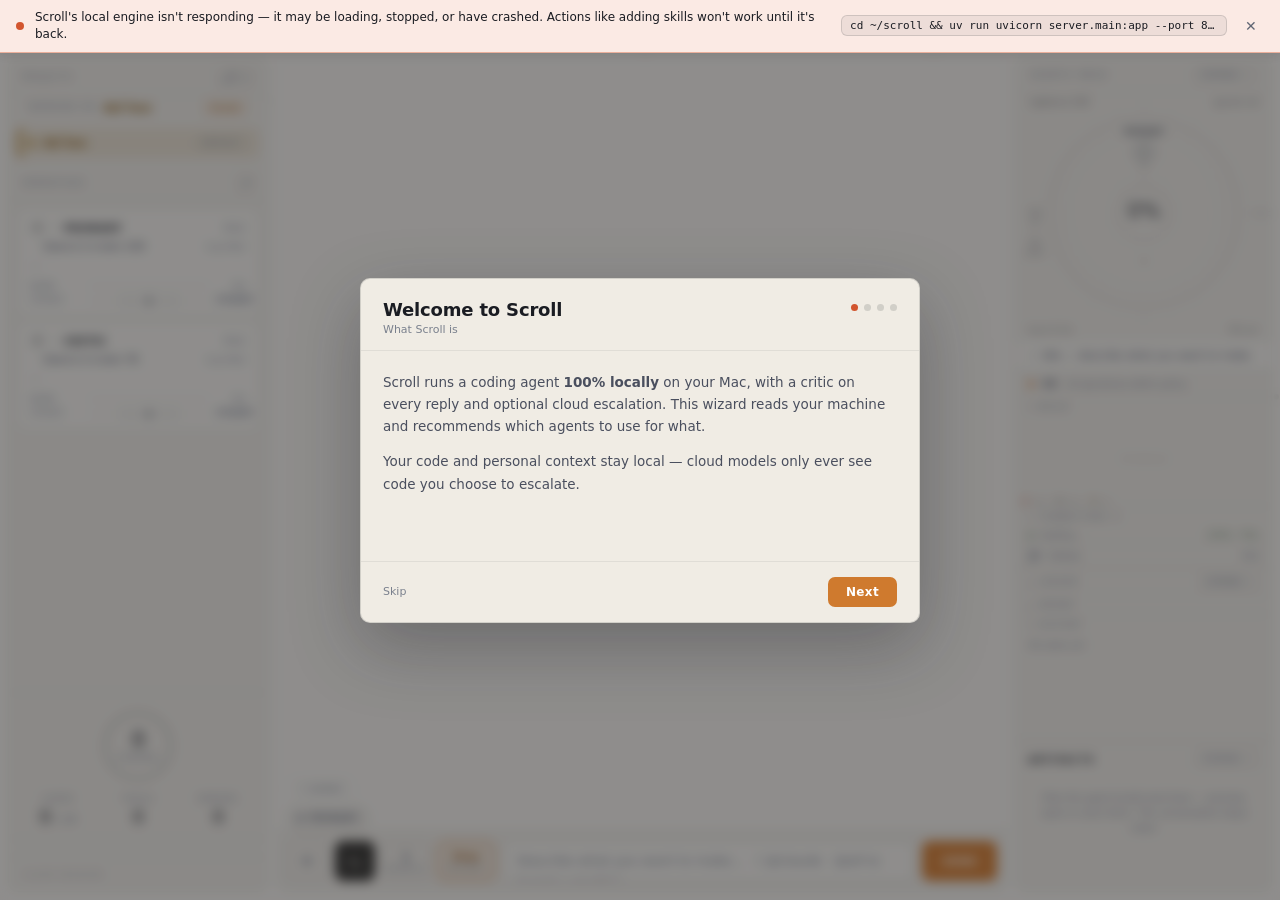
==== static/index.html @ 66a6f3be "Mesh: meaningful placement — skills further out + light when used; idle operatives parked outside, l" ====
<!DOCTYPE html>
<html lang="en">
<head>
<meta charset="UTF-8"/>
<meta name="viewport" content="width=device-width, initial-scale=1.0"/>
<title>Scroll</title>
<link rel="icon" type="image/svg+xml" href="logo.svg"/>
<link rel="preconnect" href="https://fonts.googleapis.com">
<link rel="preconnect" href="https://fonts.gstatic.com" crossorigin>
<link href="https://fonts.googleapis.com/css2?family=Inter:wght@300;400;500;600;700&family=DM+Mono:wght@400;500&display=swap" rel="stylesheet">
<style>
*,*::before,*::after{box-sizing:border-box;margin:0;padding:0}
/* Keyboard focus is always visible (overrides base outline:none — accessibility) */
:focus-visible{outline:2px solid var(--accent)!important;outline-offset:2px!important;border-radius:4px}
/* WCAG 2.5.8 — compact action controls get a >=24px tap target */
.icon-btn,.cr-act,.cc-collapse{min-height:26px}
.skill-mini,.ad-x{min-width:26px;min-height:26px;display:inline-flex;align-items:center;justify-content:center}
[hidden]{display:none!important}  /* an ID rule like #models-pop{display:flex} would otherwise beat the UA [hidden], so it never hid */
:root{
  --bg:#f0ece4;--bg2:#e9e4db;--bg3:#e2dcd2;
  --text:#1a1c22;--text-mid:#4a4f5e;--text-soft:#5f6573;--text-dim:#727885;--text-ghost:#7a808d;
  /* dim/ghost darkened for WCAG: text-dim 2.72→3.76:1, text-ghost 1.65→3.36:1 (both clear the 3:1 UI threshold; were failing) */
  /* split-complementary: red-orange = extremes/alerts only · blue-teal = calm/active/good */
  --red:#d2552e;        /* extremes: errors, over-budget, stop, critic flags, intent accent */
  --teal:#2f9c8b;       /* KEY MOMENTS ONLY — goal completion. Not for everyday accents. */
  --accent:#cf7a2e;--accent-soft:rgba(207,122,46,.12);--accent-line:rgba(207,122,46,.42);  /* warm accent — the everyday thin-element colour (with --red for extremes) */
  --accent-ink:#9c540f;--red-ink:#ad3a1a;--green-ink:#2f6b3a;  /* text-grade variants — AA (>=4.5:1) on parchment for labels/badges/hover text */
  --amber:#b0791a;      /* burn / caution */
  --ext:var(--red);     /* alias — "extremes" accent */
  --border:rgba(26,28,34,.07);--border-mid:rgba(26,28,34,.14);
  --font:-apple-system,'SF Pro Text',system-ui,sans-serif;
  /* ZERO monospace — code & data use the humanist sans, with tabular numerals where alignment matters */
  --mono:-apple-system,'SF Pro Text',system-ui,sans-serif;
  --hh:50px;--lw:260px;--rw:256px;--r:8px;--r2:10px;
}

@keyframes dotPulse{0%,100%{box-shadow:0 0 0 0 rgba(207,122,46,.4)}70%{box-shadow:0 0 0 5px rgba(207,122,46,0)}}
@keyframes blink{0%,100%{opacity:1}50%{opacity:0}}
@keyframes shimmer{0%{transform:translateX(-120%)}100%{transform:translateX(500%)}}

body{font-family:var(--font);background:var(--bg);color:var(--text);font-size:13px;height:100vh;overflow:hidden;display:flex;flex-direction:column;position:relative}

#bg-canvas{position:fixed;inset:0;width:100%;height:100%;z-index:0;pointer-events:none}

/* tooltip */
[data-tip]{position:relative}
[data-tip]::after{content:attr(data-tip);position:absolute;left:50%;bottom:calc(100% + 9px);transform:translateX(-50%) translateY(4px);background:var(--bg);border:1px solid var(--border-mid);color:var(--text-mid);font-family:var(--font);font-size:10px;font-weight:400;letter-spacing:.02em;padding:6px 10px;border-radius:8px;white-space:nowrap;pointer-events:none;opacity:0;transition:opacity .14s,transform .14s;z-index:300;box-shadow:0 4px 16px rgba(26,28,34,.12)}
[data-tip]:hover::after{opacity:1;transform:translateX(-50%) translateY(0)}
.tip-down[data-tip]::after{bottom:auto;top:calc(100% + 9px);transform:translateX(-50%) translateY(-4px)}
.tip-down[data-tip]:hover::after{transform:translateX(-50%) translateY(0)}

/* header */
#net-banner{position:fixed;top:0;left:0;right:0;z-index:500;display:flex;align-items:center;gap:11px;padding:9px 16px;background:#fbeae4;border-bottom:1px solid rgba(210,85,46,.4);box-shadow:0 2px 10px rgba(26,28,34,.08)}
#net-banner[hidden]{display:none!important}
.nb-dot{width:8px;height:8px;border-radius:50%;background:var(--red);flex-shrink:0}
.nb-txt{font-size:12px;color:var(--text);line-height:1.4}
.nb-cmd{font-family:ui-monospace,'SF Mono',Menlo,monospace;font-size:11px;color:var(--text);background:rgba(26,28,34,.06);border:1px solid var(--border-mid);border-radius:6px;padding:3px 8px;white-space:nowrap;overflow:hidden;text-overflow:ellipsis;max-width:42vw}
.nb-x{margin-left:auto;background:none;border:none;color:var(--text-soft);font-size:14px;cursor:pointer;flex-shrink:0;min-width:26px;min-height:26px}
.nb-x:hover{color:var(--red)}
#hdr{height:var(--hh);flex-shrink:0;position:relative;z-index:10;background:var(--bg2);border-bottom:1px solid var(--border);display:flex;align-items:center;padding:0 18px;gap:14px;overflow:hidden}
#logo{display:inline-flex;align-items:center;gap:9px;font-size:13px;font-weight:600;letter-spacing:.22em;text-transform:uppercase;user-select:none;color:var(--text);cursor:default;flex-shrink:0}
#logo .r{color:var(--red)}
#logo .mlx{color:var(--red);margin-left:.22em}
#logo .logo-mark{width:19px;height:19px;flex-shrink:0;color:var(--text)}
#empty .logo-mark{width:46px;height:46px;color:var(--text-soft);margin-bottom:14px}
#model-lbl{font-size:10px;color:var(--text-dim);letter-spacing:.03em;font-weight:400;white-space:nowrap;overflow:hidden;text-overflow:ellipsis;min-width:0;flex-shrink:1;max-width:200px}
#cwd-lbl{font-size:10px;color:var(--text-ghost);cursor:pointer;white-space:nowrap;overflow:hidden;text-overflow:ellipsis;max-width:160px;font-family:var(--mono);transition:color .2s}
#cwd-lbl:hover{color:var(--red)}
#status-pill{display:flex;align-items:center;gap:7px;padding:4px 12px;background:transparent;border:1px solid var(--border);border-radius:20px;transition:all .3s;flex-shrink:0}
#spill-dot{width:6px;height:6px;border-radius:50%;background:var(--border-mid);transition:background .3s}
#spill-dot.on{background:var(--accent);animation:dotPulse 2s infinite}
#spill-dot.err{background:#8a2818}
#spill-lbl{font-size:9px;letter-spacing:.1em;color:var(--text-dim);text-transform:uppercase;font-weight:500}
#hdr-right{display:flex;align-items:center;gap:8px;flex-shrink:0}
#sysbar{margin-left:auto;display:flex;align-items:center;gap:40px;flex-shrink:0}
.sg{display:flex;flex-direction:column;gap:3px;width:58px;flex-shrink:0}
.sg-spark{width:58px;height:15px;display:block}
.sg-lab{display:flex;align-items:baseline;justify-content:space-between;gap:4px;line-height:1}
.sg-k{font-size:8px;letter-spacing:.12em;text-transform:uppercase;color:var(--text-ghost)}
.sg-v{font-size:11px;color:var(--text);font-variant-numeric:tabular-nums;font-weight:500}
.sg-v.warn{color:var(--amber)}.sg-v.alert{color:var(--red)}.sg-v.na{color:var(--text-ghost);font-weight:400}
.sg{border-radius:6px;padding:3px 5px;margin:-3px -2px;transition:background .15s}
.sg:hover{background:var(--bg3)}
.sysdetail{position:fixed;z-index:520;background:var(--bg2);border:1px solid var(--border-mid);border-radius:var(--r2);box-shadow:0 14px 44px rgba(26,28,34,.28);padding:11px 13px;width:286px;animation:kdIn .16s ease}
.sd-h{font-size:9px;letter-spacing:.14em;text-transform:uppercase;color:var(--text-ghost);margin-bottom:7px}
.sd-row{display:flex;flex-direction:column;gap:3px;padding:7px 0;border-top:1px solid var(--border)}
.sd-row:first-of-type{border-top:none}
.sd-lab{display:flex;align-items:baseline;gap:8px}
.sd-k{font-size:11px;font-weight:600;color:var(--text)}
.sd-v{font-size:12px;color:var(--accent-ink);font-variant-numeric:tabular-nums}
.sd-pk{margin-left:auto;font-size:9px;color:var(--text-ghost);font-variant-numeric:tabular-nums}
.sd-spark{width:100%;height:34px;display:block}
@media(max-width:1200px){#sysbar{display:none}}
.hb{background:transparent;border:1px solid var(--border-mid);color:var(--text-dim);font-family:var(--font);font-size:10px;font-weight:500;padding:5px 13px;cursor:pointer;letter-spacing:.06em;text-transform:uppercase;border-radius:6px;transition:all .18s;white-space:nowrap;flex-shrink:0}
.hb:hover{color:var(--text);border-color:rgba(26,28,34,.28);background:rgba(26,28,34,.04)}
.hb.on{background:rgba(200,75,49,.07);color:var(--red);border-color:rgba(200,75,49,.28)}
.hb:focus{outline:none}
select.hb{padding:5px 9px}
#stop-btn{display:none;background:rgba(200,75,49,.06);border:1px solid rgba(200,75,49,.2);color:var(--red);font-family:var(--font);font-size:10px;font-weight:500;letter-spacing:.06em;padding:5px 13px;cursor:pointer;border-radius:6px;text-transform:uppercase;transition:all .18s}
#stop-btn:hover{background:rgba(200,75,49,.12)}

/* main */
#main{flex:1;display:flex;overflow:hidden;padding:8px;gap:8px;position:relative;z-index:1}
#lpanel{width:var(--lw);flex-shrink:0;display:flex;flex-direction:column;overflow:hidden;background:var(--bg2);border:1px solid var(--border);border-radius:var(--r2)}
#cpanel{flex:1;display:flex;flex-direction:column;overflow:hidden;background:var(--bg);border:1px solid var(--border);border-radius:var(--r2)}
#rpanel{width:var(--rw);flex-shrink:0;display:flex;flex-direction:column;overflow:hidden;background:var(--bg2);border:1px solid var(--border);border-radius:var(--r2)}
.plabel{font-size:8px;letter-spacing:.18em;color:var(--text-ghost);text-transform:uppercase;font-weight:500;padding:9px 13px 8px;border-bottom:1px solid var(--border);flex-shrink:0}
#agent-cards{overflow-y:auto;padding:8px;display:flex;flex-direction:column;gap:6px;flex:1;min-height:0}
.ac{background:var(--bg);border:1px solid var(--border);padding:10px 12px;border-radius:var(--r);position:relative;transition:border-color .3s,transform .2s;cursor:default}
.ac:hover{transform:translateX(2px)}
.ac.hot,.ac.overheat{border-color:rgba(200,75,49,.2)}
.ac.drift{border-color:rgba(26,28,34,.18)}.ac.active-glow{border-color:var(--accent-line)}
.ac-head{display:flex;align-items:center;gap:7px;margin-bottom:6px}
.ac-logo{width:15px;height:15px;flex-shrink:0;color:var(--text-soft);filter:grayscale(1);opacity:.72}
.card.active .ac-logo,.ac.working .ac-logo{color:var(--text);opacity:.95}
.ac-dot{width:5px;height:5px;border-radius:50%;background:var(--border-mid);flex-shrink:0;transition:all .3s}
.ac-dot.on{background:var(--accent);animation:dotPulse 2s infinite}
.ac-dot.err{background:#8a2818}
.ac-name{flex:1;min-width:0;font-size:10.5px;font-weight:600;color:var(--text);letter-spacing:.07em;text-transform:uppercase;overflow:hidden;text-overflow:ellipsis;white-space:nowrap}
.ac-size{font-size:8px;color:var(--text-ghost);margin-left:2px}
.ac-tech{display:flex;align-items:baseline;gap:6px;font-size:10px;color:var(--text-mid);margin:0 0 7px 13px;letter-spacing:.01em;font-weight:400}
.ac-techname{flex:1;min-width:0;overflow:hidden;text-overflow:ellipsis;white-space:nowrap}
.ac-host{color:var(--text-ghost);font-size:8px;letter-spacing:.02em;flex-shrink:0}
.ac-status{flex-shrink:0;font-size:9px;letter-spacing:.06em;color:var(--text-dim);font-weight:500}
.ac-status.working{color:var(--accent)}.ac-status.error{color:#8a2818}
.ac-task{font-size:10px;color:var(--text-ghost);margin-bottom:8px;min-height:14px;line-height:1.4;white-space:nowrap;overflow:hidden;text-overflow:ellipsis;transition:color .3s}
.ac.active-glow .ac-task{color:var(--text-dim);font-weight:500}
.br{display:flex;align-items:center;gap:7px;margin-bottom:4px}
.br-lbl{font-size:8px;color:var(--text-ghost);width:52px;flex-shrink:0;letter-spacing:.07em;font-weight:400;text-transform:uppercase}
.br-track{flex:1;height:2px;background:var(--border);border-radius:1px;position:relative;overflow:hidden}
.br-fill{position:absolute;left:0;top:0;bottom:0;border-radius:1px;background:var(--text-ghost);transition:width .4s ease}
.br-fill.hot{background:rgba(176,122,16,.6)}.br-fill.over{background:var(--red)}
.br-val{font-size:9px;color:var(--text-ghost);width:30px;text-align:right;flex-shrink:0;font-family:var(--mono)}
.hm-row{display:flex;align-items:center;gap:7px;margin-top:5px}
.hm-lbl{font-size:8px;color:var(--text-ghost);letter-spacing:.07em;width:52px;flex-shrink:0;font-weight:400;text-transform:uppercase}
.hm-track{flex:1;height:2px;background:var(--border);border-radius:1px;position:relative;overflow:visible}
.hm-bound{position:absolute;top:-4px;bottom:-4px;background:rgba(26,28,34,.04);border-radius:1px}
.hm-cursor{position:absolute;top:-4px;width:2px;height:10px;transform:translateX(-50%);border-radius:1px;background:var(--text-mid);transition:left .4s ease}
.hm-cursor.warn{background:#b07a10}.hm-cursor.drift{background:var(--text-dim)}.hm-cursor.crit{background:var(--red)}
.hm-badge{font-size:8px;letter-spacing:.07em;color:var(--text-dim);width:30px;text-align:right;flex-shrink:0;font-weight:600}
.hm-badge.warn{color:#b07a10}.hm-badge.drift{color:var(--text-dim)}.hm-badge.crit{color:var(--red)}
#aem{border-top:1px solid var(--border);padding:14px 13px 12px;flex-shrink:0}
.section-title{font-size:8px;letter-spacing:.18em;color:var(--text-ghost);text-transform:uppercase;font-weight:400;margin-bottom:8px}
/* circular token gauge — token usage vs budget, red accent */
#tok-gauge{position:relative;width:78px;height:78px;margin:0 auto 4px}
.tg-svg{width:78px;height:78px;transform:rotate(-90deg)}
.tg-track{fill:none;stroke:var(--border-mid);stroke-width:3.5}
.tg-fill{fill:none;stroke:var(--red);stroke-width:3.5;stroke-linecap:round;stroke-dasharray:169.6;stroke-dashoffset:169.6;transition:stroke-dashoffset .5s ease,stroke .3s}
.tg-fill.over{stroke:#8a2818}
.tg-center{position:absolute;inset:0;display:flex;flex-direction:column;align-items:center;justify-content:center;gap:1px;pointer-events:none}
.tg-num{font-size:21px;font-weight:200;color:var(--text);letter-spacing:-.03em;line-height:1;font-variant-numeric:tabular-nums}
.tg-num .u{font-size:11px;color:var(--text-ghost);font-weight:400}
.tg-lbl{font-size:8px;letter-spacing:.2em;text-transform:uppercase;color:var(--text-ghost);margin-top:2px}
#tok-budget{min-height:0;margin:0 0 10px;text-align:center}
#tok-budget.over{margin:4px 0 11px}
.tb-chip{display:inline-flex;align-items:center;gap:7px;font-size:9px;color:var(--red);background:rgba(200,75,49,.07);border:1px solid rgba(200,75,49,.22);border-radius:16px;padding:4px 6px 4px 11px}
.tb-chip b{font-weight:600}
.tb-act{background:var(--red);color:#fff;border:none;font-family:var(--font);font-size:9px;font-weight:600;padding:3px 9px;border-radius:11px;cursor:pointer;letter-spacing:.03em}
.tb-act.ghost{background:none;color:var(--text-dim);border:1px solid var(--border-mid)}
.aem-grid{display:grid;grid-template-columns:repeat(3,minmax(0,1fr));gap:8px;text-align:center}
/* left panel must fit — no horizontal scroll */
#lpanel,#lpanel *{min-width:0}
#aem,#agent-cards,.ac{overflow:hidden}
.aem-v{overflow:hidden;text-overflow:ellipsis;white-space:nowrap}
.ac-tech{overflow:hidden;text-overflow:ellipsis;white-space:nowrap}
.ac-name,.ac-role,.ac-status,.ac-size{white-space:nowrap}
.aem-item{display:flex;flex-direction:column;gap:4px;cursor:default}
.aem-k{font-size:8px;color:var(--text-ghost);letter-spacing:.14em;text-transform:uppercase;font-weight:400}
.aem-v{font-size:18px;color:var(--text);font-family:var(--font);font-weight:200;letter-spacing:-.02em;line-height:1;transition:color .2s;font-variant-numeric:tabular-nums}
.aem-v .u{font-size:11px;font-weight:400;color:var(--text-ghost);letter-spacing:0;margin-left:1px}
.aem-v.warn{color:#b07a10}.aem-v.alert{color:var(--red)}
#tools-mini{border-top:1px solid var(--border);padding:9px 13px;flex-shrink:0}
.tm-row{display:flex;align-items:center;gap:7px;padding:3px 0;border-radius:5px;transition:background .15s;cursor:default}
.tm-row:hover{background:rgba(26,28,34,.04)}
.tm-dot{width:5px;height:5px;border-radius:50%;background:var(--border-mid);flex-shrink:0;transition:all .25s}
.tm-dot.en{background:rgba(80,120,80,.5)}.tm-dot.active{background:var(--accent);animation:dotPulse 1.5s infinite}
.tm-name{font-size:10px;color:var(--text-dim);flex:1;transition:color .2s}
.tm-name.active{color:var(--accent)}.tm-row:hover .tm-name{color:var(--text)}
.tm-ct{font-size:9px;color:var(--text-ghost);font-family:var(--mono)}

/* center */
#cpanel{flex:1;display:flex;flex-direction:column;overflow:hidden}
#gantt{border-bottom:1px solid var(--border);padding:9px 13px;flex-shrink:0;display:none}
.gantt-row{display:flex;align-items:center;gap:8px;margin-bottom:5px}
.gantt-lbl{font-size:8px;color:var(--text-ghost);width:60px;flex-shrink:0;letter-spacing:.06em;font-weight:500;text-transform:uppercase}
.gantt-track{flex:1;height:8px;background:rgba(26,28,34,.06);border-radius:2px;position:relative;overflow:hidden}
.gantt-bar{position:absolute;top:0;bottom:0;border-radius:2px;min-width:3px;transition:width .4s,left .4s}
.gantt-bar.primary{background:var(--red)}.gantt-bar.critic{background:rgba(26,28,34,.35)}.gantt-bar.revision{background:rgba(80,74,66,.4)}
.gantt-t{font-size:8px;color:var(--text-ghost);font-family:var(--mono);width:28px;text-align:right;flex-shrink:0}
#timeline{flex:1;overflow-y:auto;padding:20px 18px;display:flex;flex-direction:column;gap:14px}
#empty{flex:1;display:flex;flex-direction:column;align-items:center;justify-content:center;gap:10px;pointer-events:none}
#empty .big{font-size:36px;letter-spacing:.3em;font-weight:300;color:rgba(26,28,34,.1)}
#empty .big .mlx{color:rgba(210,85,46,.22);margin-left:.06em}
#empty .sub{font-size:10px;letter-spacing:.12em;color:var(--text-ghost);font-weight:400}
.starters{display:flex;flex-wrap:wrap;gap:8px;justify-content:center;max-width:440px;margin-top:14px;pointer-events:auto}
.starter{background:transparent;border:1px solid var(--border-mid);color:var(--text-soft);font-family:var(--font);font-size:11px;padding:7px 13px;border-radius:16px;cursor:pointer;transition:color .15s,border-color .15s;min-height:26px}
.starter:hover{color:var(--accent);border-color:var(--accent)}
.msg{display:flex;flex-direction:column;gap:3px;transition:opacity 1.6s ease}
.msg-role{font-size:8px;letter-spacing:.16em;color:var(--text-ghost);text-transform:uppercase;font-weight:400;padding-left:2px}
.msg.user .msg-role{color:var(--red);opacity:.55}
.msg.assistant .msg-role{color:var(--text-ghost)}
.msg-body{line-height:1.9;font-size:14px;white-space:pre-wrap;word-break:break-word}
.msg.user .msg-body{border-left:3px solid var(--red);padding:4px 0 4px 12px;color:var(--text);font-weight:500;font-size:13px;line-height:1.7}
.msg.assistant .msg-body{color:var(--text-mid);font-weight:300;padding:2px 0;border:none;background:none}
.te{padding:5px 10px 5px 12px;border:none;border-left:2px solid var(--border-mid);font-size:11px;color:var(--text-dim);border-radius:0;transition:color .15s,background .15s;margin-left:2px;cursor:pointer;position:relative;background:transparent}
.te:hover{color:var(--text);background:rgba(26,28,34,.02)}
.te .te-n{color:var(--text-dim);font-weight:400;letter-spacing:.01em;font-family:var(--font)}
.te:hover .te-n{color:var(--text)}
.te-peek{font-size:8px;letter-spacing:.1em;color:var(--text-ghost);text-transform:uppercase;float:right;opacity:0;transition:opacity .15s,transform .2s;font-family:var(--font);margin-top:1px}
.te:hover .te-peek{opacity:.7}
.te.open .te-peek{opacity:.7;transform:rotate(180deg);transform-origin:center}
.te-code{display:none;margin-top:7px;font-family:var(--mono);font-size:10px;color:var(--text-mid);background:rgba(26,28,34,.045);border-radius:6px;padding:9px 11px;white-space:pre-wrap;word-break:break-word;line-height:1.55;max-height:260px;overflow:auto}
.te.open .te-code{display:block}
.te.res{border-left-color:var(--accent-line);background:rgba(26,28,34,.022)}.te.res .te-n{color:rgba(207,122,46,.95)}
.te.res:hover{background:rgba(26,28,34,.045)}.te.res:hover .te-n{color:rgba(50,80,50,1)}
.te.err{border-left-color:var(--red);background:rgba(200,75,49,.04)}.te.err .te-n{color:var(--red)}
.phase-banner{text-align:center;font-size:8px;letter-spacing:.2em;color:var(--text-ghost);text-transform:uppercase;padding:5px;border-top:1px solid var(--border);border-bottom:1px solid var(--border);font-weight:500}
.vb{display:inline-flex;align-items:center;padding:3px 10px;font-size:9px;letter-spacing:.1em;font-weight:600;border-radius:4px}
.vb.LGTM{background:rgba(60,90,60,.07);color:rgba(60,100,60,.9);border:1px solid rgba(60,90,60,.18)}.vb.ISSUES{background:rgba(176,122,16,.06);color:#7a5510;border:1px solid rgba(176,122,16,.18)}.vb.CRITICAL{background:rgba(200,75,49,.06);color:var(--red);border:1px solid rgba(200,75,49,.2)}
.cursor{display:inline-block;width:1.5px;height:14px;background:var(--text-mid);animation:blink 1.3s ease-in-out infinite;vertical-align:text-bottom;margin-left:2px;border-radius:1px;opacity:.6}
#at-pop{margin:0 10px;background:var(--bg);border:1px solid var(--border-mid);border-radius:var(--r);box-shadow:0 -4px 18px rgba(26,28,34,.1);overflow:hidden;max-height:188px;overflow-y:auto}
.at-row{display:flex;align-items:baseline;gap:9px;padding:8px 12px;cursor:pointer;min-height:26px}
.at-row:hover,.at-row:first-child{background:rgba(210,85,46,.07)}
.at-k{font-size:12px;font-weight:600;color:var(--red)}
.at-sub{font-size:11px;color:var(--text-soft);margin-left:auto}
#active-ops{display:none;flex-wrap:wrap;gap:6px;padding:7px 10px 0;flex-shrink:0}
.aop{display:inline-flex;align-items:center;gap:6px;background:var(--bg2);border:1px solid var(--border-mid);color:var(--text-soft);font-family:var(--font);font-size:9px;font-weight:600;letter-spacing:.07em;text-transform:uppercase;padding:3px 9px;border-radius:13px;cursor:pointer;min-height:24px;transition:color .15s,border-color .15s}
.aop:hover{color:var(--text);border-color:var(--accent-line)}
.aop-dot{width:6px;height:6px;border-radius:50%;background:var(--text-dim);flex-shrink:0}
.aop.work{border-color:var(--accent-line);color:var(--text)}
.aop.work .aop-dot{background:var(--accent);animation:dotPulse 1.6s infinite}
#input-row{border-top:1px solid var(--border);display:flex;align-items:flex-end;gap:8px;padding:10px;background:var(--bg2);flex-shrink:0;border-radius:0 0 var(--r2) var(--r2)}
#msg-in{flex:1;background:var(--bg);border:1px solid var(--border-mid);color:var(--text);font-family:var(--font);font-size:13px;padding:9px 13px;resize:none;min-height:40px;max-height:120px;line-height:1.5;outline:none;border-radius:var(--r);transition:border-color .2s}
#msg-in:focus{border-color:rgba(200,75,49,.4)}
#msg-in::placeholder{color:var(--text-ghost)}
#send-btn{background:var(--accent);color:#fff;border:none;font-family:var(--font);font-size:10px;font-weight:600;letter-spacing:.1em;padding:9px 20px;cursor:pointer;align-self:flex-end;height:40px;flex-shrink:0;border-radius:var(--r);text-transform:uppercase;transition:opacity .15s,transform .1s}
#send-btn:hover{opacity:.85}
#send-btn:active{transform:scale(.97)}
#send-btn:disabled{background:var(--border-mid);color:var(--text-ghost);cursor:not-allowed;transform:none}
#send-btn.stop{background:var(--red);color:#fff}#send-btn.stop:hover{background:var(--red);opacity:.85}
#add-btn{background:transparent;border:1px solid var(--border-mid);color:var(--text-soft);width:40px;height:40px;flex-shrink:0;border-radius:var(--r);cursor:pointer;display:flex;align-items:center;justify-content:center;align-self:flex-end;transition:color .15s,border-color .15s,background .15s}
#add-btn:hover{color:var(--accent);border-color:var(--accent)}
#add-btn.on{color:var(--accent);border-color:var(--accent);background:rgba(207,122,46,.08)}
#add-btn .ic{width:16px;height:16px}
/* dark-grey so it reads as a terminal (matches the terminal panel it opens) */
#term-btn{background:#33302a;border:1px solid #33302a;color:rgba(239,233,221,.85);width:40px;height:40px;flex-shrink:0;border-radius:var(--r);cursor:pointer;display:flex;align-items:center;justify-content:center;align-self:flex-end;transition:color .15s,border-color .15s,background .15s}
#term-btn:hover{background:#403b32;color:#fff;border-color:#403b32}
#term-btn.on{background:#33302a;color:var(--accent);border-color:var(--accent)}
#term-btn .ic{width:17px;height:17px;fill:none;stroke:currentColor;stroke-width:1.6;stroke-linecap:round;stroke-linejoin:round}
#models-btn{display:flex;flex-direction:column;align-items:center;justify-content:center;gap:1px;background:transparent;border:1px solid var(--border-mid);color:var(--text-soft);min-width:46px;height:40px;flex-shrink:0;border-radius:var(--r);cursor:pointer;align-self:flex-end;transition:color .15s,border-color .15s,background .15s}
#models-btn:hover{color:var(--accent);border-color:var(--accent)}
#models-btn.multi{color:var(--accent);border-color:var(--accent);background:rgba(207,122,46,.08)}
#models-btn #models-ct{font-size:13px;font-weight:600;line-height:1;font-variant-numeric:tabular-nums}
#models-btn .mb-cap{font-size:8px;letter-spacing:.08em;text-transform:uppercase;color:var(--text-ghost)}
/* EFFORT control — how hard to work per message */
#effort-btn{display:flex;flex-direction:column;align-items:center;justify-content:center;gap:1px;background:transparent;border:1px solid var(--border-mid);color:var(--text-soft);min-width:58px;height:40px;flex-shrink:0;border-radius:var(--r);cursor:pointer;align-self:flex-end;transition:color .15s,border-color .15s,background .15s}
#effort-btn:hover{color:var(--accent-ink);border-color:var(--accent)}
#effort-btn #effort-lvl{font-size:11px;font-weight:600;line-height:1.1}
#effort-btn .mb-cap{font-size:8px;letter-spacing:.08em;text-transform:uppercase;color:var(--text-ghost)}
#effort-btn.deep,#effort-btn.max{color:var(--accent-ink);border-color:var(--accent);background:rgba(207,122,46,.08)}
#effort-pop{border-top:1px solid var(--border);background:var(--bg2);padding:9px;display:flex;flex-direction:column;gap:3px;animation:apIn .25s ease}
.ef-row{display:flex;align-items:center;gap:11px;padding:9px 10px;border-radius:var(--r);cursor:pointer;transition:background .12s;min-height:44px}
.ef-row:hover{background:rgba(26,28,34,.04)}
.ef-row.on{box-shadow:inset 2px 0 0 var(--accent);background:rgba(207,122,46,.06)}
.ef-dot{width:9px;height:9px;border-radius:50%;flex-shrink:0;background:var(--border-mid)}
.ef-row.on .ef-dot{background:var(--accent)}
.ef-meta{flex:1;min-width:0}
.ef-name{font-size:12px;font-weight:600;color:var(--text)}
.ef-name .ef-cost{font-weight:400;color:var(--text-ghost);font-size:9.5px;margin-left:6px;letter-spacing:.02em}
.ef-blurb{font-size:10px;color:var(--text-soft);margin-top:1px}
.ef-slider{padding:10px 10px 4px;border-top:1px solid var(--border);margin-top:4px}
.ef-slider-lab{display:flex;justify-content:space-between;font-size:9px;letter-spacing:.06em;text-transform:uppercase;color:var(--text-ghost);margin-bottom:7px}
.ef-slider-lab b{color:var(--text);font-weight:600;font-variant-numeric:tabular-nums}
.ef-slider input[type=range]{width:100%;accent-color:var(--accent);height:20px}
.ef-note{font-size:9.5px;color:var(--text-ghost);padding:7px 10px 2px;line-height:1.5}
#models-pop{border-top:1px solid var(--border);background:var(--bg2);padding:8px;display:flex;flex-direction:column;gap:2px;animation:apIn .25s ease}
.mp-hd{font-size:8px;letter-spacing:.1em;text-transform:uppercase;color:var(--text-ghost);padding:4px 8px 7px;display:flex;align-items:center;gap:8px}
.mp-x{margin-left:auto;background:none;border:none;color:var(--text-ghost);cursor:pointer;font-size:12px;line-height:1;padding:0 2px}.mp-x:hover{color:var(--text)}
.mp-hd .mp-sub{text-transform:none;letter-spacing:.02em;color:var(--text-ghost);font-weight:400}
.mp-row{display:flex;align-items:center;gap:10px;padding:8px 9px;border-radius:var(--r);cursor:pointer;transition:background .12s}
.mp-row:hover{background:rgba(26,28,34,.04)}
.mp-row.on{box-shadow:inset 2px 0 0 var(--accent)}
.mp-row.dis{opacity:.55}
.mp-check{width:14px;height:14px;flex-shrink:0;border:1px solid var(--border-mid);border-radius:4px;display:flex;align-items:center;justify-content:center;color:var(--accent)}
.mp-row.on .mp-check{border-color:var(--accent);background:var(--accent);color:#fff}
.mp-check .ic{width:11px;height:11px}
.mp-meta{flex:1;display:flex;flex-direction:column;gap:1px;min-width:0}
.mp-name{font-size:12px;color:var(--text)}
.mp-osub{font-size:9px;color:var(--text-dim)}
.mp-need{font-size:8px;color:var(--amber);border:1px solid rgba(176,121,26,.3);border-radius:8px;padding:2px 7px;flex-shrink:0}
#add-panel{border-top:1px solid var(--border);background:var(--bg2);padding:12px 12px 4px;display:flex;flex-direction:column;gap:10px;animation:apIn .3s ease}
@keyframes apIn{from{opacity:0}to{opacity:1}}
.ap-row{display:flex;align-items:center;gap:8px;flex-wrap:wrap}
.ap-src{display:flex;align-items:center;gap:7px;background:transparent;border:1px solid var(--border-mid);color:var(--text-soft);font-family:var(--font);font-size:12px;padding:8px 13px;border-radius:var(--r);cursor:pointer;transition:color .15s,border-color .15s}
.ap-src:hover{color:var(--accent);border-color:var(--accent)}
.ap-src .ic{width:14px;height:14px}
.ap-or{color:var(--text-ghost);font-size:11px}
.ap-git .ic{width:15px;height:15px;color:var(--text-ghost)}
#repo-url{flex:1;min-width:160px;background:var(--bg);border:1px solid var(--border-mid);color:var(--text);font-family:var(--font);font-size:12px;padding:8px 12px;border-radius:var(--r);outline:none;transition:border-color .2s}
#repo-url:focus{border-color:var(--accent)}
.ap-clone{background:transparent;border:1px solid var(--border-mid);color:var(--text-soft);font-family:var(--font);font-size:10px;font-weight:600;letter-spacing:.08em;text-transform:uppercase;padding:8px 15px;border-radius:var(--r);cursor:pointer;transition:color .15s,border-color .15s}
.ap-clone:hover{color:var(--accent);border-color:var(--accent)}
.ap-added{display:flex;flex-wrap:wrap;gap:6px}
.ap-added:empty{display:none}
.ap-chip{display:flex;align-items:center;gap:6px;background:var(--bg);border:1px solid var(--border);color:var(--text-soft);font-size:11px;padding:4px 8px;border-radius:var(--r)}
.ap-chip .ic{width:12px;height:12px;color:var(--accent)}
.ap-chip .x{cursor:pointer;color:var(--text-ghost);margin-left:2px}.ap-chip .x:hover{color:var(--ext)}
.ap-thumb{width:22px;height:22px;border-radius:4px;object-fit:cover;border:1px solid var(--border-mid);flex-shrink:0}
.ap-acts{display:flex;align-items:center;gap:8px;flex-wrap:wrap;border-top:1px solid var(--border);padding-top:10px}
.ap-acts-lbl{color:var(--text-ghost);font-size:11px;margin-right:2px}
.ap-acts .act{display:flex;align-items:center;gap:7px;background:transparent;border:1px solid var(--border-mid);color:var(--text-soft);font-family:var(--font);font-size:12px;padding:7px 14px;border-radius:var(--r);cursor:pointer;transition:color .15s,border-color .15s,background .15s}
.ap-acts .act:hover{color:var(--accent);border-color:var(--accent);background:rgba(207,122,46,.06)}
.ap-acts .act .ic{width:14px;height:14px}
.ap-acts .act[disabled]{opacity:.4;cursor:not-allowed}
#lpanel-foot{margin-top:auto;padding:8px 13px;border-top:1px solid var(--border);flex-shrink:0}
#clear-link{background:none;border:none;color:var(--text-ghost);font-family:var(--font);font-size:9px;letter-spacing:.08em;text-transform:uppercase;cursor:pointer;padding:3px 0;transition:color .15s,opacity .15s;opacity:.55}
#clear-link:hover{color:var(--red);opacity:1}

/* right */
#rpanel{width:var(--rw);flex-shrink:0;display:flex;flex-direction:column;overflow:hidden}
#ais-canvas{display:block;width:100%;height:248px;flex-shrink:0}
#mesh-narration{flex-shrink:0;padding:7px 12px;font-size:10.5px;line-height:1.45;color:var(--text-mid);background:var(--bg);border-top:1px solid var(--border);border-bottom:1px solid var(--border);min-height:30px;display:flex;align-items:center;gap:7px}
#mesh-narration.live{color:var(--text)}
#mesh-narration.live::before{content:'';width:6px;height:6px;border-radius:50%;background:var(--accent);flex-shrink:0;animation:dotPulse 1.6s infinite}
#mesh-narration.idle::before{content:'';width:6px;height:6px;border-radius:50%;background:var(--border-mid);flex-shrink:0}
#ais-info{flex:1 1 auto;min-height:110px;overflow-y:auto;overflow-x:hidden;display:flex;flex-direction:column}
/* docked artifact tray — primary output surface, lower-right */
#art-tray{flex:0 0 auto;max-height:46%;min-height:150px;display:flex;flex-direction:column;border-top:1px solid var(--border-mid);background:var(--bg2)}
.tray-hd{display:flex;align-items:center;gap:7px;padding:9px 11px 6px;flex-shrink:0}
.tray-ttl{font-size:9px;letter-spacing:.16em;text-transform:uppercase;color:var(--text);font-weight:600}
.tray-ct{font-family:var(--mono);font-size:9px;color:var(--text-dim)}
.tray-exp{margin-left:auto;background:none;border:1px solid var(--border-mid);color:var(--text-dim);font-size:8px;letter-spacing:.1em;text-transform:uppercase;font-family:var(--font);padding:3px 8px;border-radius:5px;cursor:pointer;transition:color .15s,border-color .15s}
.tray-exp:hover{color:var(--accent-ink);border-color:var(--accent)}
.tray-body{flex:1;overflow-y:auto;overflow-x:hidden;padding:2px 9px 6px;display:flex;flex-direction:column;gap:6px}
.tray-card{display:flex;flex-direction:column;gap:8px;padding:9px;border:1px solid var(--border);border-radius:10px;background:var(--bg);transition:border-color .15s,background .15s}
.tray-card:hover{border-color:var(--border-mid)}
.tray-row1{display:flex;align-items:center;gap:10px;cursor:pointer}
.tray-card.rend .tray-ic{color:var(--red);border-color:rgba(210,85,46,.4)}
.tray-ic{flex-shrink:0;width:34px;height:34px;border-radius:9px;display:flex;align-items:center;justify-content:center;color:var(--text-mid);background:var(--bg2);border:1px solid var(--border-mid)}
.tray-ic svg{width:18px;height:18px}
.tray-meta{flex:1;min-width:0}
.tray-name{font-size:11.5px;color:var(--text);font-weight:600;font-family:var(--mono);overflow:hidden;text-overflow:ellipsis;white-space:nowrap}
.tray-sub{font-size:9px;color:var(--text-ghost);letter-spacing:.02em;margin-top:2px;display:flex;align-items:center;gap:6px;overflow:hidden;white-space:nowrap}
.tray-badge{font-size:9px;letter-spacing:.04em;text-transform:uppercase;font-weight:700;padding:1px 6px;border-radius:4px;flex-shrink:0;font-family:var(--font)}
.tray-badge.ok{background:rgba(60,100,60,.1);color:rgba(50,90,50,.95)}
.tray-badge.warn{background:rgba(210,85,46,.12);color:var(--red-ink)}
.tray-badge.unsaved{background:rgba(176,122,16,.14);color:#6f520a}
.tray-acts{display:flex;gap:5px;flex-wrap:wrap}
.tray-act{background:none;border:1px solid var(--border-mid);color:var(--text-dim);width:30px;height:30px;border-radius:7px;display:inline-flex;align-items:center;justify-content:center;cursor:pointer;transition:color .15s,border-color .15s}
.tray-act:hover{color:var(--accent-ink);border-color:var(--accent)}
.tray-act.save:hover{color:var(--red-ink);border-color:var(--red)}
.tray-act svg{width:13px;height:13px}
.tray-empty{font-size:9.5px;color:var(--text-ghost);font-style:italic;padding:14px 8px;text-align:center;line-height:1.6}
.tray-foot{flex-shrink:0;padding:6px 11px 9px;font-size:8.5px;color:var(--text-ghost);font-family:var(--mono);letter-spacing:.02em;border-top:1px solid var(--border);display:none}
.tray-foot.show{display:block}
.ais-sec{border-top:1px solid var(--border);flex-shrink:0}
.ais-sec-hd{font-size:8px;letter-spacing:.16em;color:var(--text-ghost);text-transform:uppercase;font-weight:400;padding:6px 11px 4px;display:flex;align-items:center;gap:6px;cursor:pointer;user-select:none}
.ais-sec-hd::before{content:'▾';font-size:7px;color:var(--text-ghost);display:inline-block;transition:transform .15s;flex-shrink:0}
.ais-sec.collapsed .ais-sec-hd::before{transform:rotate(-90deg)}
.ais-sec.collapsed>:not(.ais-sec-hd){display:none}
.ais-sec-hd .ais-ct{font-family:var(--mono);color:var(--text-dim);font-weight:400;letter-spacing:0}
#build-canvas{display:block;width:100%;height:90px}
.ais-a-row,.ais-c-row,.ais-g-row,.ais-t-row{display:flex;align-items:center;gap:7px;padding:4px 11px;border-bottom:1px solid var(--border);transition:background .15s;cursor:default}
.ais-g-row{align-items:flex-start}.ais-a-row:hover,.ais-c-row:hover,.ais-g-row:hover,.ais-t-row:hover{background:rgba(26,28,34,.04)}
.ais-a-dot,.ais-c-dot{width:5px;height:5px;border-radius:50%;background:var(--border-mid);flex-shrink:0;transition:all .3s}
.ais-a-dot.on{background:var(--accent);animation:dotPulse 1.8s infinite}.ais-a-dot.err{background:#8a2818}
.ais-c-dot.live{background:rgba(60,100,60,.7)}.ais-c-dot.warn{background:#b07a10}
.ais-c-row.git{cursor:pointer}
.ais-c-dot.git{width:14px;height:14px;background:none!important;color:var(--text-ghost);display:flex;align-items:center;justify-content:center}
.ais-c-dot.git .ic{width:14px;height:14px}
.ais-c-dot.git.live{color:var(--text-dim)}
.ais-c-dot.git.on{color:var(--accent);animation:gitPulse 1.1s ease-in-out infinite}
@keyframes gitPulse{0%,100%{opacity:.45}50%{opacity:1}}
.ais-c-badge.on{color:var(--accent)}
.ais-c-dot.cloud{background:var(--amber)}
.ais-c-badge.cloud{color:var(--amber)}
.ais-c-row.git,.ais-c-row[onclick]{cursor:pointer}
.ais-a-name{font-size:9px;font-weight:600;color:var(--text);letter-spacing:.07em;text-transform:uppercase}
.ais-a-sz{font-size:8px;color:var(--text-ghost);font-family:var(--mono);margin-left:2px}
.ais-a-bar{flex:1;height:2px;background:var(--border);border-radius:1px;overflow:hidden;position:relative;margin-left:4px}
.ais-a-fill{position:absolute;left:0;top:0;bottom:0;border-radius:1px;transition:width .4s;background:var(--text-ghost)}
.ais-a-fill.hot{background:#b07a10}.ais-a-fill.over{background:var(--red)}
.ais-a-pct{font-size:8px;color:var(--text-ghost);font-family:var(--mono);width:24px;text-align:right;flex-shrink:0}
.ais-c-name{flex:1;font-size:9px;color:var(--text-dim);overflow:hidden;text-overflow:ellipsis;white-space:nowrap}
.ais-c-badge{font-size:8px;font-family:var(--mono);color:var(--text-ghost)}.ais-c-badge.live{color:rgba(60,100,60,.8)}
.ais-g-ic{font-size:9px;width:12px;flex-shrink:0;margin-top:1px;color:var(--text-ghost)}.ais-g-ic.active{color:var(--red)}.ais-g-ic.done{color:rgba(60,100,60,.8)}
.ais-g-txt{font-size:9px;color:var(--text-ghost);line-height:1.5;overflow:hidden;display:-webkit-box;-webkit-line-clamp:2;-webkit-box-orient:vertical}
.ais-g-txt.active{color:var(--text);font-size:10px;font-weight:500}
.ais-t-ic{font-size:9px;width:12px;flex-shrink:0;color:rgba(60,100,60,.8)}.ais-t-row.err .ais-t-ic{color:var(--red)}
.ais-t-name{flex:1;font-size:9px;color:var(--text-dim);white-space:nowrap;overflow:hidden;text-overflow:ellipsis;font-family:var(--mono)}
.ais-t-time{font-size:8px;color:var(--text-ghost);font-family:var(--mono);flex-shrink:0}
.ais-empty{font-size:9px;color:var(--text-ghost);padding:6px 11px;font-style:italic}
.ais-clarify{padding:7px 11px 9px}
.ais-clarify-hd{font-size:9.5px;color:var(--text-mid);font-weight:600;margin-bottom:5px;letter-spacing:.02em}
.ais-clarify-q{list-style:none;display:flex;flex-direction:column;gap:3px}
.ais-clarify-q li{font-size:10px;color:var(--text-soft);line-height:1.4;padding-left:11px;position:relative}
.ais-clarify-q li::before{content:'?';position:absolute;left:0;color:var(--accent-ink);font-weight:700}

::-webkit-scrollbar{width:3px}::-webkit-scrollbar-track{background:transparent}::-webkit-scrollbar-thumb{background:rgba(26,28,34,.14);border-radius:2px}

/* drawer */
#overlay{display:none;position:fixed;inset:0;background:rgba(26,28,34,.4);z-index:310;backdrop-filter:blur(4px)}
#overlay.open{display:block}
#drawer{position:fixed;top:0;right:0;bottom:0;width:306px;background:var(--bg2);border-left:1px solid var(--border-mid);z-index:311;transform:translateX(100%);transition:transform .25s cubic-bezier(.4,0,.2,1);display:flex;flex-direction:column;overflow:hidden}
#drawer.open{transform:none}
.dh{display:flex;align-items:center;justify-content:space-between;padding:14px 16px;border-bottom:1px solid var(--border);flex-shrink:0}
.dt{font-size:10px;letter-spacing:.16em;color:var(--text);text-transform:uppercase;font-weight:600}
.dc{margin-left:auto;background:none;border:none;color:var(--text-ghost);cursor:pointer;font-size:16px;line-height:1;width:30px;height:30px;display:inline-flex;align-items:center;justify-content:center;border-radius:6px;transition:color .15s,background .15s}
.dc:hover{color:var(--red);background:rgba(210,85,46,.08)}
.dbody{flex:1;overflow-y:auto;overflow-x:hidden;padding:12px;display:flex;flex-direction:column;gap:14px}
.ds-title{font-size:8px;letter-spacing:.18em;color:var(--text-ghost);text-transform:uppercase;font-weight:500;margin-bottom:6px;border-bottom:1px solid var(--border);padding-bottom:4px}
.dr-row{display:flex;align-items:center;gap:8px;padding:7px 0;border-bottom:1px solid var(--border);border-radius:5px}
.dr-name{flex:1;font-size:11px;color:var(--text)}.dr-src{font-size:9px;color:var(--text-ghost);font-family:var(--mono)}
.toggle{display:inline-flex;align-items:center;cursor:pointer}.toggle input{display:none}
.ttrack{width:28px;height:15px;background:var(--border);border-radius:8px;position:relative;transition:background .2s;border:1px solid var(--border-mid)}
.toggle input:checked~.ttrack{background:rgba(26,28,34,.14);border-color:rgba(26,28,34,.22)}
.tthumb{position:absolute;top:2px;left:2px;width:10px;height:10px;border-radius:50%;background:var(--text-ghost);transition:left .2s,background .2s}
.toggle input:checked~.ttrack .tthumb{left:15px;background:#2f9c5a;box-shadow:0 0 4px rgba(47,156,90,.5)}
.prov-row{display:flex;align-items:center;gap:8px;padding:7px 0;border-bottom:1px solid var(--border);cursor:pointer;border-radius:6px;transition:background .15s}
.prov-row:hover{background:rgba(26,28,34,.04)}
.pdot{width:6px;height:6px;border-radius:50%;background:var(--border-mid);transition:all .25s}
.pdot.ready{background:rgba(60,100,60,.7)}.pdot.active{background:var(--red)}
.prov-name{flex:1;font-size:11px;color:var(--text)}.pbadge{font-size:9px;letter-spacing:.07em;color:var(--text-dim);font-weight:500}.pbadge.ready{color:rgba(60,100,60,.9)}
.din{background:var(--bg);border:1px solid var(--border-mid);color:var(--text);font-family:var(--mono);font-size:11px;padding:7px 10px;width:100%;outline:none;margin-bottom:6px;border-radius:7px;transition:border-color .2s}
.din:focus{border-color:rgba(200,75,49,.35)}
.dbtn{background:var(--accent);border:none;color:#fff;font-family:var(--font);font-size:10px;font-weight:600;letter-spacing:.08em;padding:7px 12px;cursor:pointer;width:100%;text-transform:uppercase;border-radius:7px;transition:opacity .15s}
.dbtn:hover{opacity:.85}
.dbtn.ghost{background:none;border:1px solid var(--border-mid);color:var(--text-dim)}.dbtn.ghost:hover{border-color:var(--red);color:var(--red);opacity:1}
.ds-title.danger{color:var(--red-ink)}
.set-danger{font-size:10.5px;color:var(--text-soft);line-height:1.55;margin-bottom:8px}
.dbtn.danger{background:none;border:1px solid var(--red);color:var(--red-ink)}.dbtn.danger:hover{background:var(--red);color:#fff;opacity:1}
.skill-body{font-family:var(--font);min-height:74px;resize:vertical;line-height:1.5}
.skill-acts{display:flex;gap:6px}.skill-acts .dbtn{width:auto;flex:1}
.skill-mini{background:none;border:none;color:var(--text-ghost);cursor:pointer;font-size:11px;padding:2px 4px;border-radius:4px}.skill-mini:hover{color:var(--accent)}.skill-mini.rm:hover{color:var(--red)}
.dr-empty{font-size:10px;color:var(--text-ghost);font-style:italic;padding:4px 0 8px}

/* artifacts drawer */
#aoverlay{display:none;position:fixed;inset:0;background:rgba(26,28,34,.4);z-index:310;backdrop-filter:blur(4px)}
#aoverlay.open{display:block}
#adrawer{position:fixed;top:0;right:0;bottom:0;width:330px;background:var(--bg2);border-left:1px solid var(--border-mid);z-index:311;transform:translateX(100%);transition:transform .25s cubic-bezier(.4,0,.2,1);display:flex;flex-direction:column;overflow:hidden}
#adrawer.open{transform:none}
.art-ct{font-family:var(--mono);color:var(--text-ghost);font-weight:400;letter-spacing:0}
.art-mini{margin-left:auto;background:none;border:1px solid var(--border-mid);color:var(--text-soft);font-family:var(--font);font-size:9px;padding:2px 8px;border-radius:5px;cursor:pointer;min-height:22px;flex-shrink:0}
.art-mini:hover{color:var(--accent);border-color:var(--accent)}
.art-mini.rm{margin-left:6px}.art-mini.rm:hover{color:var(--red);border-color:var(--red)}
#art-recover{background:var(--bg);border:1px solid var(--border);border-radius:var(--r2);padding:11px;display:flex;flex-direction:column;gap:10px}
.art-repo{display:flex;align-items:center;gap:7px;font-size:10px;color:var(--text-mid);font-family:var(--mono)}
.art-repo-dot{width:6px;height:6px;border-radius:50%;background:var(--border-mid);flex-shrink:0}.art-repo-dot.on{background:rgba(60,100,60,.8)}
.seg{display:flex;background:var(--bg2);border:1px solid var(--border);border-radius:7px;padding:2px;gap:2px}
.seg-b{flex:1;background:none;border:none;font-family:var(--font);font-size:9px;font-weight:500;letter-spacing:.08em;text-transform:uppercase;color:var(--text-dim);padding:6px 0;border-radius:5px;cursor:pointer;transition:all .15s}
.seg-b.on{background:var(--accent);color:#fff}.seg-b:not(.on):hover{color:var(--text)}
.art-acts{display:flex;flex-direction:column;gap:6px}
.art-row{padding:9px 0;border-bottom:1px solid var(--border)}
.art-row-top{display:flex;align-items:center;gap:7px;flex-wrap:wrap}
.art-name{font-size:12px;color:var(--text);font-weight:500;font-family:var(--mono)}
.art-badge{font-size:8px;letter-spacing:.06em;text-transform:uppercase;font-weight:600;padding:1px 6px;border-radius:4px;font-family:var(--font)}
.art-badge.ok{background:rgba(60,100,60,.1);color:rgba(50,90,50,.95)}
.art-badge.warn{background:rgba(200,75,49,.1);color:var(--red)}
.art-badge.none{background:rgba(26,28,34,.06);color:var(--text-dim)}
.art-badge.bk{background:rgba(140,110,70,.12);color:#7a5a2a}
.art-lin{font-size:9.5px;color:var(--text-ghost);margin-top:4px;font-family:var(--mono);line-height:1.5;word-break:break-word}
.art-lin b{color:var(--text-dim);font-weight:600}
/* notification stack — bottom-center, newest on top; severity colour; errors persist */
#notif{position:fixed;bottom:18px;left:50%;transform:translateX(-50%);z-index:400;display:flex;flex-direction:column-reverse;gap:8px;max-width:min(440px,92vw);pointer-events:none}
.nt{display:flex;align-items:center;gap:10px;background:var(--text);color:var(--bg);font-family:var(--font);font-size:12px;font-weight:500;padding:10px 12px;border-radius:10px;box-shadow:0 8px 30px rgba(26,28,34,.28);pointer-events:auto;animation:ntIn .22s cubic-bezier(.2,.7,.3,1)}
@keyframes ntIn{from{opacity:0;transform:translateY(10px)}to{opacity:1;transform:translateY(0)}}
.nt.out{opacity:0;transform:translateY(6px);transition:opacity .28s,transform .28s}
.nt-ic{flex-shrink:0;width:18px;height:18px;border-radius:50%;display:flex;align-items:center;justify-content:center;font-size:11px;font-weight:700;background:rgba(240,236,228,.16)}
.nt-msg{flex:1;line-height:1.4}
.nt-act{background:rgba(240,236,228,.18);border:none;color:inherit;font-family:var(--font);font-size:11px;font-weight:600;padding:5px 11px;border-radius:6px;cursor:pointer;letter-spacing:.02em;flex-shrink:0}
.nt-act:hover{background:rgba(240,236,228,.32)}
.nt-x{background:none;border:none;color:inherit;opacity:.55;font-size:12px;cursor:pointer;padding:3px 4px;flex-shrink:0;min-width:24px;min-height:24px}
.nt-x:hover{opacity:1}
.nt-err{background:var(--red);color:#fff}
.nt-ok{background:#26433a;color:#eef3f0}.nt-ok .nt-ic{background:rgba(60,200,120,.28);color:#bff0d2}
.nt-warn{background:var(--amber);color:#fff}
.nt-run .nt-ic{background:rgba(240,236,228,.16)}

/* code / HTML artifact cards (collapsed, minimal, apply-in-place) */
.prose{white-space:pre-wrap;word-break:break-word}
.codecard{border:1px solid var(--border);border-radius:var(--r);background:var(--bg2);margin:9px 0;overflow:hidden}
/* renderable (HTML/SVG) artifact — large clear icon + Open-in-browser / Download (B&W + red/orange) */
.codecard.renderable{border-color:var(--border-mid)}
.cc-render{display:flex;align-items:center;gap:15px;padding:15px 16px}
.cc-render-ic{flex-shrink:0;width:48px;height:48px;border-radius:12px;display:flex;align-items:center;justify-content:center;color:var(--red);background:var(--bg);border:1px solid var(--border-mid)}
.cc-render-ic svg{width:28px;height:28px}
.codecard.renderable .icon-btn.primary{background:var(--red);border-color:var(--red);color:#fff}
.codecard.renderable .icon-btn.primary:hover{opacity:.88;color:#fff}
/* inline ARTIFACT CARD — every file the agent builds, as a clear visual (black & white + red/orange) */
.artcard{display:flex;align-items:center;gap:13px;margin:10px 0;padding:13px 15px;border:1px solid var(--border-mid);border-radius:var(--r2);background:var(--bg2)}
.artcard-ic{flex-shrink:0;width:46px;height:46px;border-radius:11px;display:flex;align-items:center;justify-content:center;color:var(--text);background:var(--bg);border:1px solid var(--border-mid)}
.artcard-ic svg{width:25px;height:25px}
.artcard.renderable .artcard-ic{color:var(--red);border-color:var(--red)}
.artcard-body{flex:1;min-width:0}
.artcard-name{font-size:14px;font-weight:600;color:var(--text);overflow:hidden;text-overflow:ellipsis;white-space:nowrap}
.artcard-sub{font-size:10px;color:var(--text-soft);letter-spacing:.03em;margin-top:1px}
.artcard-acts{display:flex;flex-wrap:wrap;gap:7px;margin-top:10px}
.ab{display:inline-flex;align-items:center;gap:5px;background:transparent;border:1px solid var(--border-mid);color:var(--text-soft);font-family:var(--font);font-size:10px;font-weight:500;padding:5px 12px;border-radius:6px;cursor:pointer;min-height:26px;transition:color .15s,border-color .15s}
.ab:hover{color:var(--text);border-color:var(--text-soft)}
.ab.primary{background:var(--red);border-color:var(--red);color:#fff}
.ab.primary:hover{opacity:.88;color:#fff}
.hb-ct{display:inline-flex;align-items:center;justify-content:center;min-width:15px;height:15px;margin-left:6px;padding:0 4px;font-size:9px;font-weight:600;color:#fff;background:var(--red);border-radius:8px;vertical-align:middle}
.cc-render-body{flex:1;min-width:0}
.cc-render-name{font-size:14px;color:var(--text);font-weight:600;overflow:hidden;text-overflow:ellipsis;white-space:nowrap}
.cc-render-sub{font-size:10px;color:var(--text-soft);letter-spacing:.02em;margin-top:1px}
.cc-render-acts{display:flex;flex-wrap:wrap;gap:7px;margin-top:10px}
.cc-srcbar{display:flex;align-items:center;justify-content:space-between;gap:8px;padding:0 13px 9px}
.cc-srcbtn{display:inline-flex;align-items:center;gap:6px;background:none;border:none;color:var(--text-dim);font-family:var(--font);font-size:10px;letter-spacing:.04em;cursor:pointer;padding:4px 0;min-height:26px}
.cc-srcbtn:hover{color:var(--accent)}
.cc-srcbtn .ic{transition:transform .18s}
.codecard.renderable.open .cc-srcbtn .ic{transform:rotate(180deg)}
.cc-head{display:flex;align-items:center;gap:9px;padding:9px 11px}
.cc-icon{color:var(--red);font-size:12px;flex-shrink:0}
.cc-title{font-family:var(--mono);font-size:11px;color:var(--text);font-weight:500;overflow:hidden;text-overflow:ellipsis;white-space:nowrap}
.cc-meta{font-size:9px;color:var(--text-ghost);letter-spacing:.03em;flex-shrink:0}
.cc-acts{margin-left:auto;display:flex;gap:4px;flex-shrink:0}
.cc-btn{background:none;border:1px solid var(--border-mid);color:var(--text-dim);font-family:var(--font);font-size:9px;font-weight:500;letter-spacing:.04em;padding:3px 9px;border-radius:5px;cursor:pointer;transition:all .15s}
.cc-btn:hover{border-color:var(--red);color:var(--red)}
.cc-btn.apply{background:var(--accent);border-color:var(--accent);color:#fff}.cc-btn.apply:hover{opacity:.85;color:#fff}
.cc-btn:disabled{opacity:.55;cursor:default;border-color:rgba(60,100,60,.4);color:rgba(60,100,60,.9);background:none}
.codecard.applied{border-color:rgba(60,100,60,.35)}
.cc-bar{height:2px;background:rgba(26,28,34,.06)}
.cc-bar-fill{height:100%;width:100%;background:rgba(200,75,49,.45);transition:width .3s}
.codecard.applied .cc-bar-fill{background:rgba(60,100,60,.6)}
/* code = a small, inset, recessed slab in a distinct dark "ink" tone + mono font */
.cc-code{display:none;margin:6px 12px 0;padding:13px 15px;font-family:ui-monospace,'SF Mono',Menlo,Consolas,monospace;font-size:10.5px;line-height:1.6;color:#d8d2c6;white-space:pre;overflow:auto;max-height:340px;background:#33302a;border-radius:8px;box-shadow:inset 0 1px 6px rgba(0,0,0,.28)}
.codecard.open .cc-code{display:block}
.cc-foot{display:none;align-items:center;justify-content:space-between;gap:10px;padding:7px 12px 11px}
.codecard.open .cc-foot{display:flex}
.cc-edithint{font-size:8.5px;letter-spacing:.04em;color:var(--text-ghost)}
.cc-code:focus{outline:none;box-shadow:inset 0 1px 6px rgba(0,0,0,.28),inset 0 0 0 1px rgba(207,122,46,.4)}
.cc-collapse{display:inline-flex;align-items:center;gap:6px;background:none;border:1px solid var(--border-mid);color:var(--text-dim);font-family:var(--font);font-size:9px;letter-spacing:.08em;text-transform:uppercase;padding:4px 14px;border-radius:6px;cursor:pointer;transition:color .15s,border-color .15s}
.cc-collapse:hover{color:var(--accent);border-color:var(--accent)}
.cc-collapse .ic{width:11px;height:11px;transform:rotate(180deg)}
.cc-code,.te-code,.prose{cursor:text}
.cc-code::selection,.te-code::selection,.prose::selection{background:rgba(207,122,46,.22)}
/* discrete artifact chip in the thread — code lives in the tray, not the conversation */
.thread-art{display:flex;align-items:center;gap:11px;margin:9px 0;padding:10px 13px;border:1px solid var(--border-mid);border-radius:var(--r2);background:var(--bg2)}
.thread-art.rend{border-color:rgba(210,85,46,.35)}
.thread-art.saved{border-color:rgba(60,100,60,.35)}
.ta-ic{flex-shrink:0;width:38px;height:38px;border-radius:10px;display:flex;align-items:center;justify-content:center;color:var(--text-mid);background:var(--bg);border:1px solid var(--border-mid)}
.thread-art.rend .ta-ic{color:var(--red);border-color:rgba(210,85,46,.4)}
.ta-ic svg{width:21px;height:21px}
.ta-meta{flex:1;min-width:0}
.ta-name{font-size:13px;font-weight:600;color:var(--text);font-family:var(--mono);overflow:hidden;text-overflow:ellipsis;white-space:nowrap}
.ta-sub{font-size:9.5px;color:var(--text-ghost);letter-spacing:.02em;margin-top:2px;overflow:hidden;text-overflow:ellipsis;white-space:nowrap}
.ta-acts{display:flex;gap:6px;flex-shrink:0}
.ta-btn{display:inline-flex;align-items:center;justify-content:center;gap:5px;background:transparent;border:1px solid var(--border-mid);color:var(--text-soft);font-family:var(--font);font-size:10.5px;font-weight:500;padding:8px 13px;border-radius:8px;cursor:pointer;min-height:34px;transition:color .15s,border-color .15s}
.ta-btn:hover{color:var(--text);border-color:var(--text-soft)}
.ta-btn.primary{background:var(--red);border-color:var(--red);color:#fff}
.ta-btn.primary:hover{opacity:.88;color:#fff}
.ta-btn:disabled{opacity:.6;cursor:default;border-color:rgba(60,100,60,.4);color:rgba(60,100,60,.95)}
.ta-btn.icon{padding:0;width:34px;height:34px}
.ta-btn.icon svg{width:13px;height:13px}
.ta-btn svg{width:13px;height:13px}
/* floating two-squares copy affordance — snaps to a code line on hover, or to a selection */
#copybub{position:fixed;z-index:400;display:none;align-items:center;justify-content:center;gap:5px;height:28px;padding:0 9px;background:var(--bg);border:1px solid var(--border-mid);border-radius:7px;color:var(--text-soft);font-family:var(--font);font-size:10px;letter-spacing:.04em;cursor:pointer;box-shadow:0 5px 18px rgba(26,28,34,.2);transition:color .12s,border-color .12s,transform .08s}
#copybub.show{display:inline-flex}
#copybub:hover{color:var(--accent);border-color:var(--accent)}
#copybub:active{transform:scale(.93)}
#copybub.done{color:var(--accent);border-color:var(--accent)}
#copybub .ic{width:13px;height:13px}
#copybub .cb-lbl{opacity:.75}

/* modern iconography */
.ic{width:13px;height:13px;stroke:currentColor;stroke-width:1.5;fill:none;stroke-linecap:round;stroke-linejoin:round;display:block}
.cc-head>.ic{color:var(--red);flex-shrink:0;width:14px;height:14px}
.codecard.open .expand .ic{transform:rotate(180deg);transition:transform .2s}
.icon-btn{display:inline-flex;align-items:center;gap:5px;background:none;border:1px solid var(--border-mid);color:var(--text-dim);font-family:var(--font);font-size:10px;font-weight:500;letter-spacing:.02em;padding:4px 9px;border-radius:6px;cursor:pointer;transition:all .15s}
.icon-btn:hover{border-color:var(--red);color:var(--red)}
.icon-btn.primary{background:var(--accent);border-color:var(--accent);color:#fff}.icon-btn.primary:hover{opacity:.85;color:#fff}
.icon-btn.bare{border:none;padding:4px 6px}
.icon-btn:disabled{opacity:.55;cursor:default}

/* message action footer — copy-all, download, vote, escalate */
.msg-actions{display:flex;align-items:center;gap:5px;margin-top:8px;flex-wrap:wrap}
.msg-actions .spacer{flex:1}
.vote-btn{display:inline-flex;align-items:center;justify-content:center;width:26px;height:24px;background:none;border:1px solid var(--border);color:var(--text-ghost);border-radius:6px;cursor:pointer;transition:all .15s}
.vote-btn:hover{border-color:var(--border-mid);color:var(--text-dim)}
.vote-btn.vote-up.on{border-color:rgba(60,100,60,.5);color:rgba(50,90,50,1);background:rgba(60,100,60,.08)}
.vote-btn.vote-down.on{border-color:rgba(200,75,49,.5);color:var(--red);background:rgba(200,75,49,.06)}

/* three-area response: questions · critiques · suggestions */
.triad{margin-top:14px;background:var(--bg2);border:1px solid var(--border-mid);border-radius:var(--r2);padding:13px 15px;display:flex;flex-direction:column;gap:13px}
.triad-head{display:flex;align-items:center;gap:7px;font-size:8px;letter-spacing:.18em;text-transform:uppercase;color:var(--red);font-weight:600}
.triad-head .ic{width:11px;height:11px;color:var(--red)}
.triad-head.calm{color:var(--text-dim);font-weight:500}
.triad-head.calm .ic{color:var(--text-dim)}
.tr-head{display:flex;align-items:center;gap:7px;font-size:8px;letter-spacing:.18em;text-transform:uppercase;color:var(--text-ghost);margin-bottom:5px;font-weight:500}
.tr-head .ic{width:11px;height:11px;color:var(--red)}
.tr-item{display:flex;align-items:flex-start;gap:9px;padding:7px 0;border-bottom:1px solid var(--border);flex-wrap:wrap}
.tr-item.done{opacity:.5}
.tr-txt{flex:1;min-width:0;font-size:12.5px;color:var(--text-mid);line-height:1.5}
.tr-item.done .tr-txt{text-decoration:line-through}
.tr-acts{display:flex;gap:4px;flex-shrink:0}
.tr-acts .ok.on{border-color:rgba(60,100,60,.5);color:rgba(50,90,50,1)}
.tr-reply{display:none;width:100%;margin-top:7px}
.tr-reply.open{display:block}
.tr-reply textarea{width:100%;background:var(--bg3);border:1px solid var(--border-mid);border-radius:6px;padding:7px 10px;font-family:var(--font);font-size:12px;color:var(--text);resize:vertical;min-height:34px;outline:none;box-shadow:inset 0 1px 3px rgba(26,28,34,.06)}
.tr-reply textarea:focus{border-color:var(--accent-line)}

/* clean dialog: human-language steps, hidden code, strong hierarchy */
.prose{white-space:pre-wrap;word-break:break-word;font-size:14.5px;line-height:1.75;color:var(--text-mid);font-weight:300}
.prose.clamp .prose-txt{max-height:5.2em;overflow:hidden;-webkit-mask-image:linear-gradient(180deg,#000 68%,transparent)}
.prose.clamp.open .prose-txt{max-height:none;overflow:visible;-webkit-mask-image:none}
.prose-more{display:inline-flex;align-items:center;gap:5px;background:none;border:none;color:var(--accent);font-family:var(--font);font-size:11px;letter-spacing:.02em;cursor:pointer;padding:5px 0 0;margin-top:1px;opacity:.85;transition:opacity .15s}
.prose-more:hover{opacity:1}
.prose-more .ic{width:12px;height:12px;transition:transform .25s}
.prose.clamp.open .prose-more .ic{transform:rotate(180deg)}
/* typographic hierarchy for rendered markdown — ink with a red/orange detail, no teal */
.prose .md-p{margin:0;line-height:1.7}
.prose .md-p+.md-p{margin-top:3px}
.prose .md-sp{height:9px}
.prose .md-h{display:block;color:var(--text);line-height:1.3}
.prose .md-h1{font-size:18px;font-weight:700;letter-spacing:-.01em;margin:16px 0 6px}
.prose .md-h2{font-size:14.5px;font-weight:650;margin:15px 0 6px;padding-bottom:5px;border-bottom:1px solid var(--border-mid)}
.prose .md-h3{font-size:12px;font-weight:700;color:var(--text-mid);text-transform:uppercase;letter-spacing:.08em;margin:13px 0 4px;padding-left:11px;position:relative}
.prose .md-h3::before{content:'';position:absolute;left:0;top:.18em;bottom:.18em;width:3px;border-radius:2px;background:var(--red)}  /* red/orange tick = the subtitle accent */
.prose .md-h:first-child,.prose .md-h1:first-child,.prose .md-h2:first-child,.prose .md-h3:first-child{margin-top:0}
.prose .md-ul,.prose .md-ol{margin:5px 0;padding-left:21px}
.prose .md-ul li,.prose .md-ol li{margin:2px 0;line-height:1.6;padding-left:3px}
.prose .md-ul li::marker{color:var(--red);font-size:.9em}
.prose .md-ol li::marker{color:var(--text-dim);font-weight:600}
.prose strong{font-weight:650;color:var(--text)}
.prose em{font-style:italic;color:var(--text-mid)}
.prose code.md-ic{font-family:var(--mono);font-size:.92em;background:var(--bg3);color:var(--text);padding:1px 5px;border-radius:4px}
code.md-ic.copyable{cursor:pointer;transition:background .12s,color .12s}
code.md-ic.copyable:hover{background:var(--accent-soft);color:var(--accent-ink)}
.ic2term{display:inline-flex;align-items:center;justify-content:center;width:16px;height:16px;margin-left:3px;vertical-align:middle;border:none;border-radius:4px;background:var(--accent-soft);color:var(--accent-ink);font-size:10px;line-height:1;cursor:pointer;transition:background .12s,color .12s}
.ic2term:hover{background:var(--accent);color:#fff}
/* long URLs collapse to a compact copy-chip */
.url-chip{display:inline-flex;align-items:center;gap:5px;vertical-align:baseline;background:var(--accent-soft);border:1px solid var(--accent-line);color:var(--accent-ink);font-family:var(--font);font-size:11px;font-weight:600;letter-spacing:.02em;line-height:1.4;padding:1px 9px;border-radius:7px;cursor:pointer;transition:background .15s}
.url-chip:hover{background:rgba(207,122,46,.18)}
.url-chip::before{content:'↗';font-size:9px;opacity:.7}
.url-chip::after{content:'⧉';font-size:10px;opacity:.65;margin-left:1px}
.msg.assistant{gap:5px}
.msg-steps{display:flex;flex-direction:column;gap:3px;margin:1px 0 3px}
.step-line{display:flex;align-items:center;gap:8px;font-size:12.5px;color:var(--text-dim);transition:opacity .3s,color .3s}
.step-line .ic{width:13px;height:13px;color:var(--text-ghost);flex-shrink:0}
.step-line.active{color:var(--text);font-weight:500}.step-line.active .ic{color:var(--accent)}
.step-line.err{color:var(--red)}.step-line.err .ic{color:var(--red)}
.step-line.dim{opacity:.4}
.steps-summary{display:inline-flex;align-items:center;gap:8px;font-size:11.5px;color:var(--text-dim);cursor:pointer;padding:2px 0;user-select:none}
.steps-summary:hover{color:var(--text)}.steps-summary .ic{width:12px;height:12px;color:var(--accent)}
.writecard{display:flex;align-items:center;gap:11px;margin:9px 0;padding:11px 13px;border:1px solid var(--border);border-radius:var(--r);background:var(--bg2)}
.writecard .ic{color:var(--accent);width:15px;height:15px;flex-shrink:0}
.writecard .wc-label{font-size:12.5px;color:var(--text);font-weight:500}
.writecard .wc-bar{flex:1;height:2px;background:var(--border);border-radius:1px;overflow:hidden;position:relative}
.writecard .wc-bar::after{content:'';position:absolute;top:0;bottom:0;width:30%;background:var(--accent);opacity:.5;border-radius:1px;animation:wcSlide 4.2s cubic-bezier(.45,0,.55,1) infinite}
@keyframes wcSlide{0%{left:-30%}100%{left:100%}}
.escalate-hint{font-size:9px;color:var(--text-ghost)}

/* escalation to cloud */
.escalate-row{display:flex;align-items:center;gap:10px;margin-top:7px;flex-wrap:wrap}
.escalate-btn{background:none;border:1px solid var(--border-mid);color:var(--text-dim);font-family:var(--font);font-size:10px;font-weight:500;letter-spacing:.04em;padding:4px 12px;border-radius:6px;cursor:pointer;transition:all .15s}
.escalate-btn:hover{border-color:var(--red);color:var(--red)}
.escalate-hint{font-size:9px;color:var(--text-ghost)}
.phase-banner.escalation{color:var(--red);border-color:rgba(200,75,49,.2)}
.msg.escalated .msg-role{color:var(--red)}

/* always-on critic — a quiet second voice under each reply */
.critic-line{display:flex;align-items:flex-start;gap:8px;margin-top:9px;font-size:12.5px;color:var(--text-dim);line-height:1.5}
.critic-line .ic{width:13px;height:13px;color:var(--accent);flex-shrink:0;margin-top:2px}
.critic-label{font-weight:600;color:var(--text-mid);letter-spacing:.02em;flex-shrink:0}
.critic-verdict{font-size:8px;font-weight:700;letter-spacing:.08em;padding:2px 7px;border-radius:10px;text-transform:uppercase;flex-shrink:0}
.critic-verdict.lgtm{background:rgba(60,100,60,.1);color:rgba(50,90,50,.95)}
.critic-verdict.issues{background:rgba(176,121,16,.12);color:#8a5a10}
.critic-verdict.critical{background:rgba(200,75,49,.1);color:var(--red)}
.critic-note{color:var(--text-dim)}
.critic-line.reviewing{opacity:.55}
.critic-line{flex-wrap:wrap}
.critic-trust{font-size:8px;font-weight:600;letter-spacing:.04em;color:var(--accent);background:var(--accent-soft);border:1px solid var(--accent-line);border-radius:9px;padding:1px 7px;flex-shrink:0}
.cr-act{display:inline-flex;align-items:center;gap:4px;background:none;border:1px solid var(--border-mid);color:var(--text-dim);font-family:var(--font);font-size:9px;font-weight:500;padding:2px 8px;border-radius:6px;cursor:pointer}
.cr-act .ic{width:11px;height:11px}
.cr-ok:hover{border-color:rgba(60,100,60,.5);color:rgba(50,90,50,1)}
.cr-no:hover{border-color:var(--red);color:var(--red)}
.critic-resolved{font-size:9px;color:var(--text-ghost);font-style:italic}
/* backlog (queued steering items, like Claude Code) */
.bl-item{display:inline-flex;align-items:center;gap:6px;font-size:10px;color:var(--text-mid);background:var(--bg3);border:1px solid var(--border-mid);border-radius:14px;padding:3px 5px 3px 9px;max-width:240px}
.bl-item .bl-n{font-size:8px;color:var(--text-ghost);flex-shrink:0}
.bl-item .t{overflow:hidden;text-overflow:ellipsis;white-space:nowrap}
.bl-item button{background:none;border:none;color:var(--text-dim);cursor:pointer;font-size:13px;line-height:1;padding:0 2px}
.bl-item button:hover{color:var(--red)}

/* onboarding wizard */
#onboard{position:fixed;inset:0;z-index:340;display:none;align-items:center;justify-content:center;background:rgba(26,28,34,.45);backdrop-filter:blur(6px)}
#onboard.open{display:flex}
.ob-card{width:min(560px,92vw);max-height:86vh;background:var(--bg);border:1px solid var(--border-mid);border-radius:var(--r2);box-shadow:0 24px 70px rgba(26,28,34,.3);display:flex;flex-direction:column;overflow:hidden}
.ob-top{display:flex;align-items:flex-start;gap:14px;padding:20px 22px 14px;border-bottom:1px solid var(--border)}
.ob-title{font-size:18px;font-weight:600;color:var(--text);letter-spacing:-.01em}
.ob-sub{font-size:11px;color:var(--text-ghost);margin-top:3px}
.ob-dots{margin-left:auto;display:flex;gap:6px;margin-top:5px}
.ob-dot{width:7px;height:7px;border-radius:50%;background:var(--border-mid)}
.ob-dot.on{background:var(--red)}
.ob-body{flex:1;overflow-y:auto;padding:20px 22px;min-height:210px}
.ob-foot{display:flex;align-items:center;gap:8px;padding:14px 22px;border-top:1px solid var(--border)}
.ob-foot .spacer{flex:1}
.ob-skip{background:none;border:none;color:var(--text-ghost);font-family:var(--font);font-size:11px;cursor:pointer}
.ob-skip:hover{color:var(--text-dim)}
.ob-btn{background:var(--accent);border:none;color:#fff;font-family:var(--font);font-size:12px;font-weight:600;letter-spacing:.03em;padding:8px 18px;border-radius:7px;cursor:pointer}
.ob-btn:hover{opacity:.88}
.ob-btn.ghost{background:none;border:1px solid var(--border-mid);color:var(--text-dim)}
.ob-btn.ghost:hover{border-color:var(--text-dim);color:var(--text)}
.ob-h{font-size:13px;font-weight:600;color:var(--text);margin:0 0 10px}
.ob-p{font-size:13.5px;color:var(--text-mid);line-height:1.65;margin-bottom:13px}
.ob-stat{display:flex;justify-content:space-between;padding:8px 0;border-bottom:1px solid var(--border);font-size:13px}
.ob-stat .k{color:var(--text-ghost)}.ob-stat .v{color:var(--text);font-weight:500}
.ob-rec{border:1px solid var(--border);border-radius:var(--r);padding:12px 13px;margin-bottom:9px}
.ob-rec-h{display:flex;align-items:center;gap:9px;margin-bottom:4px;flex-wrap:wrap}
.ob-rec-agent{font-size:9px;font-weight:700;letter-spacing:.08em;color:var(--red);text-transform:uppercase}
.ob-rec-model{font-size:13px;color:var(--text);font-weight:600}
.ob-rec-role{font-size:12px;color:var(--text-mid);margin-bottom:3px}
.ob-rec-why{font-size:11px;color:var(--text-ghost);line-height:1.5}
.ob-key{display:flex;align-items:center;gap:9px;padding:8px 0;border-bottom:1px solid var(--border);font-size:13px}
.ob-key .dot{width:7px;height:7px;border-radius:50%;background:var(--border-mid)}.ob-key .dot.on{background:rgba(60,100,60,.85)}
.ob-key .cmd{margin-left:auto;font-size:10px;color:var(--text-dim);cursor:pointer;border:1px solid var(--border-mid);border-radius:5px;padding:2px 9px}
.ob-key .cmd:hover{border-color:var(--accent);color:var(--accent)}
.ob-key .cmd.add{color:var(--accent);border-color:rgba(207,122,46,.4)}
/* one-click model install */
.ob-m{border:1px solid var(--border-mid);border-radius:var(--r2);padding:13px 14px;margin-bottom:10px;background:var(--bg2)}
.ob-m.rec{border-color:rgba(210,85,46,.45)}
.ob-m-top{display:flex;align-items:center;gap:9px;margin-bottom:9px}
.ob-m-name{font-size:14px;font-weight:600;color:var(--text)}
.ob-m-tag{font-size:8px;font-weight:700;letter-spacing:.09em;text-transform:uppercase;color:var(--red);border:1px solid rgba(210,85,46,.4);border-radius:8px;padding:1px 7px}
.ob-m-role{font-size:10px;color:var(--text-ghost);margin-left:auto}
.ob-m-act{display:flex;align-items:center;gap:10px;flex-wrap:wrap}
.ob-m-btn{background:transparent;border:1px solid var(--border-mid);color:var(--text-soft);font-family:var(--font);font-size:11px;font-weight:500;padding:7px 14px;border-radius:7px;cursor:pointer;min-height:30px;transition:color .15s,border-color .15s}
.ob-m-btn:hover{color:var(--text);border-color:var(--text-soft)}
.ob-m-btn.primary{background:var(--red);border-color:var(--red);color:#fff}
.ob-m-btn.primary:hover{opacity:.88;color:#fff}
.ob-m-done{font-size:12px;font-weight:600;color:rgba(60,100,60,.95)}
.ob-m-bar{flex:1;min-width:120px;height:6px;background:var(--bg3);border-radius:3px;overflow:hidden}
.ob-m-fill{height:100%;background:var(--red);border-radius:3px;transition:width .5s ease}
.ob-m-pct{font-size:11px;color:var(--text-soft);font-variant-numeric:tabular-nums;flex-shrink:0}
.ob-m-err{font-size:11px;color:var(--red)}
.ob-alt{font-size:12px;color:var(--text-ghost);margin-top:6px}
.ob-alt .cmd{color:var(--red);cursor:pointer}.ob-alt .cmd:hover{text-decoration:underline}
.ob-starts{display:flex;flex-direction:column;gap:8px;margin-top:4px}
.ob-start{text-align:left;background:transparent;border:1px solid var(--border-mid);color:var(--text);font-family:var(--font);font-size:13px;padding:11px 14px;border-radius:var(--r);cursor:pointer;transition:color .15s,border-color .15s}
.ob-start:hover{border-color:var(--red);color:var(--red)}

/* secure key dialog */
.kd-overlay{position:fixed;inset:0;z-index:500;background:rgba(26,28,34,.34);backdrop-filter:blur(2px);display:flex;align-items:center;justify-content:center;animation:kdIn .18s ease}
@keyframes kdIn{from{opacity:0}to{opacity:1}}
.kd{width:min(440px,92vw);background:var(--bg);border:1px solid var(--border-mid);border-radius:var(--r2);box-shadow:0 24px 70px rgba(26,28,34,.32);overflow:hidden}
.kd-head{display:flex;align-items:center;justify-content:space-between;padding:15px 18px;border-bottom:1px solid var(--border)}
.kd-title{font-size:14px;font-weight:500;color:var(--text);letter-spacing:.01em}
.kd-x{margin-left:auto;background:none;border:none;color:var(--text-ghost);font-size:15px;cursor:pointer;line-height:1;width:30px;height:30px;display:inline-flex;align-items:center;justify-content:center;border-radius:6px;transition:color .15s,background .15s}.kd-x:hover{color:var(--red);background:rgba(210,85,46,.08)}
.kd-body{padding:18px}
.kd-lbl{display:block;font-size:10px;text-transform:uppercase;letter-spacing:.09em;color:var(--text-ghost);margin-bottom:7px}
.kd-inwrap{position:relative;display:flex;align-items:center}
#kd-input{flex:1;background:var(--bg2);border:1px solid var(--border-mid);color:var(--text);font-family:var(--font);font-size:13px;letter-spacing:.04em;padding:11px 40px 11px 13px;border-radius:var(--r);outline:none;transition:border-color .2s}
#kd-input:focus{border-color:var(--accent)}
#kd-input::placeholder{color:var(--text-ghost);letter-spacing:normal}
.kd-eye{position:absolute;right:6px;background:none;border:none;color:var(--text-ghost);cursor:pointer;padding:6px;display:flex}.kd-eye:hover{color:var(--accent)}.kd-eye .ic{width:15px;height:15px}
.kd-note{display:flex;align-items:flex-start;gap:7px;margin-top:12px;font-size:11px;line-height:1.55;color:var(--text-soft)}
.cmd-list{margin-top:10px;display:flex;flex-direction:column;gap:5px}
.cmd-step{display:flex;align-items:center;gap:8px;width:100%;text-align:left;font-size:11px;color:var(--text-soft);background:transparent;border:1px solid transparent;border-radius:var(--r);padding:5px 8px;cursor:pointer;font-family:var(--font);transition:background .15s,border-color .15s}
.cmd-step:hover{background:var(--accent-soft);border-color:var(--border-mid)}
.cmd-step>span{flex-shrink:0;width:16px;height:16px;border-radius:50%;background:var(--accent-soft);color:var(--accent-ink);font-size:9px;font-weight:700;display:inline-flex;align-items:center;justify-content:center}
.cmd-step:hover>span{background:var(--accent);color:#fff}
.cmd-step code{font-family:ui-monospace,'SF Mono',Menlo,monospace;font-size:10.5px;color:var(--text);background:rgba(26,28,34,.06);border:1px solid var(--border-mid);border-radius:5px;padding:2px 7px}
.cmd-step i{color:var(--text-ghost);font-style:normal;font-size:10px}
.cmd-step .cmd-copy{margin-left:auto;display:inline-flex;align-items:center;color:var(--text-ghost);opacity:0;transition:opacity .15s}
.cmd-step:hover .cmd-copy{opacity:.85}
.cmd-step .cmd-copy svg{width:12px;height:12px}
.kd-hero{margin-top:13px;width:100%;display:inline-flex;align-items:center;justify-content:center;gap:9px;background:var(--accent);color:#fff;border:none;border-radius:var(--r);font-family:var(--font);font-size:12.5px;font-weight:600;letter-spacing:.02em;padding:11px 16px;cursor:pointer;transition:opacity .15s,transform .06s}
.kd-hero:hover{opacity:.9}.kd-hero:active{transform:translateY(1px)}.kd-hero svg{width:15px;height:15px}
.kd-hint{margin-top:9px;font-size:10.5px;line-height:1.5;color:var(--text-ghost)}
.kd-hint code,.kd-note code{font-family:ui-monospace,Menlo,monospace;font-size:10px;background:rgba(26,28,34,.06);padding:1px 5px;border-radius:4px;color:var(--text)}
.kd-epam{margin-top:14px;display:flex;gap:7px;align-items:flex-start;font-size:10.5px;line-height:1.5;color:var(--text-soft);border-top:1px solid var(--border);padding-top:12px}
.kd-epam svg{width:13px;height:13px;flex-shrink:0;margin-top:1px;color:var(--accent-ink)}
.kd-epam b{color:var(--text)}
.kd-note .ic{width:13px;height:13px;color:rgba(60,100,60,.9);flex-shrink:0;margin-top:2px}
.kd-getkey{display:inline-flex;align-items:center;gap:6px;margin-top:13px;font-size:11.5px;color:var(--accent);text-decoration:none}
.kd-getkey .ic{width:13px;height:13px}.kd-getkey:hover span{border-bottom:1px solid var(--accent)}
.kd-foot{display:flex;align-items:center;gap:9px;padding:13px 18px;border-top:1px solid var(--border);background:var(--bg2)}
.kd-foot .spacer{flex:1}
.kd-cmd{display:inline-flex;align-items:center;gap:6px;background:none;border:none;color:var(--text-dim);font-family:var(--font);font-size:11px;cursor:pointer;padding:6px 4px}.kd-cmd:hover{color:var(--accent)}.kd-cmd .ic{width:13px;height:13px}
.kd-cancel{background:none;border:1px solid var(--border-mid);color:var(--text-soft);font-family:var(--font);font-size:11px;padding:8px 15px;border-radius:var(--r);cursor:pointer}.kd-cancel:hover{border-color:var(--text-soft);color:var(--text)}
.kd-save{background:var(--accent);border:none;color:#fff;font-family:var(--font);font-size:11px;font-weight:600;letter-spacing:.04em;padding:8px 17px;border-radius:var(--r);cursor:pointer;transition:opacity .15s}.kd-save:hover{opacity:.88}.kd-save:disabled{opacity:.5;cursor:default}
.kd.kd-wide{max-width:560px;width:92vw}
.kd.kd-wide .kd-body{max-height:60vh;overflow-y:auto}
.ml-grid{display:flex;flex-direction:column;gap:8px}
.ml-card{display:flex;align-items:flex-start;gap:12px;padding:11px 13px;border:1px solid var(--border-mid);border-radius:var(--r);background:var(--bg2)}
.ml-info{flex:1;min-width:0}
.ml-name{font-size:12.5px;font-weight:600;color:var(--text)}
.ml-meta{font-size:10px;color:var(--accent-ink);margin-top:2px;font-variant-numeric:tabular-nums}
.ml-doc{font-size:10.5px;color:var(--text-ghost);line-height:1.45;margin-top:4px}
.ml-card .kd-save{flex-shrink:0;align-self:center;padding:6px 14px}
.ml-on{flex-shrink:0;align-self:center;font-size:10px;font-weight:600;color:var(--green-ink);white-space:nowrap}
.sm-addkey{flex-shrink:0}
.sk-remove{background:none;border:none;color:var(--text-ghost);cursor:pointer;font-size:13px;padding:2px 6px}.sk-remove:hover{color:var(--ext)}

/* artifact preview — live render for HTML, source for the rest */
#preview{position:fixed;top:var(--hh);left:0;right:0;bottom:0;z-index:320;display:none;align-items:center;justify-content:center;background:rgba(26,28,34,.5);backdrop-filter:blur(6px)}  /* below the header so the menu bar stays visible */
#preview.open{display:flex}
.pv-card{width:min(1000px,94vw);height:min(800px,90vh);background:var(--bg);border:1px solid var(--border-mid);border-radius:var(--r2);box-shadow:0 24px 70px rgba(26,28,34,.32);display:flex;flex-direction:column;overflow:hidden}
.pv-head{display:flex;align-items:center;gap:10px;padding:11px 14px;border-bottom:1px solid var(--border-mid)}
.pv-name{font-size:12px;color:var(--text);font-weight:600}
.pv-head .spacer{flex:1}
.pv-tabs{display:flex;gap:4px}
.pv-tab{background:none;border:1px solid var(--border-mid);color:var(--text-dim);font-family:var(--font);font-size:9px;font-weight:600;letter-spacing:.06em;text-transform:uppercase;padding:3px 10px;border-radius:6px;cursor:pointer}
.pv-tab.on{background:var(--accent);border-color:var(--accent);color:#fff}
.pv-body{flex:1;overflow:auto;background:var(--bg2)}
.pv-frame{width:100%;height:100%;border:none;background:#fff}
.pv-src{margin:0;padding:16px;font-family:var(--font);font-size:12.5px;line-height:1.6;color:var(--text-mid);white-space:pre-wrap;word-break:break-word}
/* "What changed" — readable before/after, colourblind-safe (+/− glyphs, not colour alone) */
.pv-diff-msg{padding:22px 18px;font-size:12.5px;color:var(--text-ghost);line-height:1.5}
.pv-diff-head{display:flex;align-items:center;gap:12px;padding:11px 16px;border-bottom:1px solid var(--border);position:sticky;top:0;background:var(--bg);z-index:1}
.pv-diff-head .spacer{flex:1}
.dh-add{font-size:11px;font-weight:600;color:var(--green-ink);font-variant-numeric:tabular-nums}
.dh-rem{font-size:11px;font-weight:600;color:var(--red-ink);font-variant-numeric:tabular-nums}
.pv-diff{font-family:ui-monospace,Menlo,monospace;font-size:12px;line-height:1.55;padding:4px 0 18px}
.pv-diff .dl{display:flex;gap:8px;padding:1px 16px;white-space:pre-wrap;word-break:break-word}
.dl-sym{width:9px;flex-shrink:0;text-align:center;color:var(--text-ghost);user-select:none}
.dl-add{background:rgba(60,120,70,.10)}.dl-add .dl-sym{color:var(--green-ink)}
.dl-rem{background:rgba(200,75,49,.09)}.dl-rem .dl-sym{color:var(--red-ink)}
.dl-gap{color:var(--text-ghost);background:rgba(26,28,34,.03)}
.dl-ctx{color:var(--text-mid)}
.ab.undo{border-color:var(--red-ink);color:var(--red-ink)}
.ab.undo:hover{background:rgba(200,75,49,.08)}
.art-row.clickable{cursor:pointer;transition:background .12s}
.art-row.clickable:hover{background:rgba(26,28,34,.03)}
.art-open{color:var(--text-soft);flex-shrink:0;display:inline-flex}
.art-open .ic,.art-open svg{width:15px;height:15px}
.art-row.rend .art-open{color:var(--red)}
.art-ext{font-size:8px;letter-spacing:.08em;color:var(--text-ghost);border:1px solid var(--border-mid);border-radius:7px;padding:1px 6px;flex-shrink:0}
.art-row.rend .art-ext{color:var(--red);border-color:var(--red)}
.cc-title{cursor:pointer}.cc-title:hover{color:var(--red)}

/* token/burn ledger + efficiency tips */
.lburn{display:flex;align-items:center;gap:8px;padding:7px 11px 9px}
.lburn-lbl{font-size:8px;letter-spacing:.14em;text-transform:uppercase;color:var(--text-ghost);flex-shrink:0}
.lburn-track{flex:1;height:5px;background:var(--border);border-radius:3px;overflow:hidden}
.lburn-fill{height:100%;width:0;background:var(--accent);border-radius:3px;transition:width .4s ease,background .3s}
.lburn-fill.hot{background:var(--amber)}.lburn-fill.over{background:var(--red)}
.lburn-val{font-size:9px;color:var(--text-dim);font-variant-numeric:tabular-nums;width:48px;text-align:right;flex-shrink:0}
/* AIS governance strip — the steward watching live agentic values */
#ais-gov{display:flex;align-items:center;gap:8px;padding:7px 11px;border-top:1px solid var(--border);background:var(--bg2);font-size:9px;cursor:pointer}
#ais-gov .gov-dot{width:6px;height:6px;border-radius:50%;background:var(--accent);flex-shrink:0}
#ais-gov.watch .gov-dot{background:var(--amber)}#ais-gov.intervene .gov-dot{background:var(--red);animation:dotPulse 1.6s infinite}
#ais-gov .gov-state{font-weight:600;letter-spacing:.1em;text-transform:uppercase;color:var(--text-mid)}
#ais-gov.intervene .gov-state{color:var(--red)}#ais-gov.watch .gov-state{color:var(--amber)}
#ais-gov .gov-why{flex:1;color:var(--text-dim);overflow:hidden;text-overflow:ellipsis;white-space:nowrap}
#ais-gov .gov-stop{background:var(--red);color:#fff;border:none;font-family:var(--font);font-size:8px;font-weight:600;letter-spacing:.08em;text-transform:uppercase;padding:3px 9px;border-radius:5px;cursor:pointer;flex-shrink:0}
.ais-a-row{cursor:pointer}
.ac{cursor:pointer}
/* agent detail modal */
.ad-overlay{position:fixed;inset:0;z-index:500;background:rgba(26,28,34,.34);backdrop-filter:blur(2px);display:flex;align-items:center;justify-content:center;animation:kdIn .18s ease}
.ad{width:min(440px,92vw);background:var(--bg);border:1px solid var(--border-mid);border-radius:var(--r2);box-shadow:0 24px 70px rgba(26,28,34,.32);overflow:hidden}
.ad-head{display:flex;align-items:center;gap:9px;padding:15px 18px;border-bottom:1px solid var(--border)}
.ad-dot{width:8px;height:8px;border-radius:50%;background:var(--border-mid);flex-shrink:0}.ad-dot.on{background:var(--accent);animation:dotPulse 1.8s infinite}.ad-dot.err{background:var(--red)}
.ad-name{font-size:14px;font-weight:600;letter-spacing:.06em;color:var(--text)}
.ad-role{font-size:11px;color:var(--text-dim)}
.ad-status{margin-left:auto;font-size:8px;font-weight:600;letter-spacing:.08em;text-transform:uppercase;color:var(--text-dim);border:1px solid var(--border-mid);border-radius:9px;padding:2px 8px}
.ad-status.working{color:var(--accent);border-color:var(--accent-line)}
.ad-x{background:none;border:none;color:var(--text-ghost);font-size:15px;line-height:1;cursor:pointer;margin-left:auto;border-radius:6px;transition:color .15s,background .15s}.ad-x:hover{color:var(--red);background:rgba(210,85,46,.08)}
.ad-body{padding:16px 18px}
.ad-ident{font-size:11px;color:var(--text-mid);line-height:1.6;margin-bottom:12px}
.ad-ident .scope{display:inline-flex;align-items:center;gap:5px;margin-top:5px;font-size:10px;padding:2px 8px;border-radius:9px}
.ad-ident .scope.full{color:var(--accent);background:var(--accent-soft);border:1px solid var(--accent-line)}
.ad-ident .scope.code{color:var(--amber);background:rgba(176,121,26,.09);border:1px solid rgba(176,121,26,.3)}
.ad-gov{display:flex;align-items:flex-start;gap:8px;font-size:11px;line-height:1.5;padding:9px 11px;border-radius:var(--r);margin-bottom:13px}
.ad-gov.ok{color:rgba(60,100,60,.95);background:rgba(60,100,60,.08)}
.ad-gov.watch{color:var(--amber);background:rgba(176,121,26,.09)}
.ad-gov.intervene{color:var(--red);background:rgba(210,85,46,.09)}
.ad-gov .gv-lbl{font-weight:600;letter-spacing:.06em;text-transform:uppercase;flex-shrink:0}
.ad-vig{border:1px solid var(--border);border-radius:var(--r);padding:10px 12px;margin-bottom:13px;background:var(--bg2)}
.ad-vig.lowered{border-color:rgba(176,121,26,.35);background:rgba(176,121,26,.06)}
.ad-vig-h{display:flex;align-items:baseline;justify-content:space-between;margin-bottom:5px}
.ad-vig-h span:first-child{font-size:8px;letter-spacing:.13em;text-transform:uppercase;color:var(--text-ghost)}
.ad-vig-n{font-size:19px;font-weight:300;color:var(--accent)}
.ad-vig.lowered .ad-vig-n{color:var(--amber)}
.ad-vig-why{font-size:11px;line-height:1.5;color:var(--text-soft)}
.ad-vig-list{margin-top:9px;display:flex;flex-direction:column;gap:5px}
.ad-vig-item{display:flex;align-items:center;gap:8px;font-size:11px;color:var(--text-soft);line-height:1.4}
.ad-vig-item .vg-t{overflow:hidden;text-overflow:ellipsis;white-space:nowrap}
.vg-tag{flex-shrink:0;font-size:8px;letter-spacing:.08em;text-transform:uppercase;padding:2px 6px;border-radius:5px;font-weight:600}
.vg-tag.edit{color:var(--accent);background:rgba(207,122,46,.12)}
.vg-tag.challenge{color:var(--amber);background:rgba(176,121,26,.12)}
.ad-modes{display:grid;grid-template-columns:1fr 1fr;gap:9px;margin-bottom:13px}
.ad-mode{border:1px solid var(--border);border-radius:var(--r);padding:9px 11px;background:var(--bg2)}
.adm-k{display:block;font-size:8px;letter-spacing:.12em;text-transform:uppercase;color:var(--text-ghost)}
.adm-v{display:block;font-size:13px;color:var(--accent);font-weight:500;margin-top:3px}
.adm-d{display:block;font-size:9.5px;color:var(--text-dim);line-height:1.4;margin-top:3px}
.ad-grid{display:grid;grid-template-columns:repeat(3,1fr);gap:1px;background:var(--border);border:1px solid var(--border);border-radius:var(--r);overflow:hidden}
.ad-cell{background:var(--bg);padding:10px 11px;text-align:center}
.ad-cell .k{font-size:8px;letter-spacing:.12em;text-transform:uppercase;color:var(--text-ghost)}
.ad-cell .v{font-size:18px;font-weight:200;color:var(--text);font-variant-numeric:tabular-nums;line-height:1.2;margin-top:3px}
.ad-cell .v.warn{color:var(--amber)}.ad-cell .v.alert{color:var(--red)}
.ad-budget{margin-top:13px;padding:11px 12px;border:1px solid var(--border);border-radius:var(--r2);background:var(--bg)}
.ad-budget-h{display:flex;justify-content:space-between;align-items:baseline;font-size:9px;letter-spacing:.08em;text-transform:uppercase;color:var(--text-dim)}
.ad-budget-n{font-family:var(--mono);color:var(--text);font-weight:600;letter-spacing:0}
.ad-budget-track{height:6px;border-radius:3px;background:rgba(26,28,34,.08);margin:8px 0 6px;overflow:hidden}
.ad-budget-fill{height:100%;border-radius:3px;background:var(--accent);transition:width .4s,background .3s}
.ad-budget-fill.hot{background:var(--amber)}.ad-budget-fill.over{background:var(--red)}
.ad-budget-sub{font-size:9.5px;color:var(--text-soft)}
.ad-foot{display:flex;align-items:center;gap:9px;padding:12px 18px;border-top:1px solid var(--border);background:var(--bg2)}
.ad-foot .spacer{flex:1}
.ad-close{background:none;border:1px solid var(--border-mid);color:var(--text-soft);font-family:var(--font);font-size:11px;padding:7px 15px;border-radius:var(--r);cursor:pointer}.ad-close:hover{color:var(--text);border-color:var(--text-soft)}
.ad-stop{background:var(--red);color:#fff;border:none;font-family:var(--font);font-size:11px;font-weight:600;letter-spacing:.04em;padding:7px 15px;border-radius:var(--r);cursor:pointer}
.ad-retask{background:none;border:1px solid var(--accent-line);color:var(--accent);font-family:var(--font);font-size:11px;font-weight:600;letter-spacing:.04em;padding:7px 15px;border-radius:var(--r);cursor:pointer;margin-left:8px}.ad-retask:hover{background:var(--accent-soft)}
#analyze-btn{margin-left:auto;background:none;border:1px solid var(--border-mid);color:var(--text-dim);font-family:var(--font);font-size:8px;letter-spacing:.06em;text-transform:uppercase;padding:2px 7px;border-radius:5px;cursor:pointer}
#analyze-btn:hover{border-color:var(--accent);color:var(--accent)}
#ledger-tips{padding:0 11px}
.led-tip{display:flex;gap:7px;font-size:10.5px;color:var(--text-mid);line-height:1.45;padding:5px 0;border-bottom:1px solid var(--border)}
.led-tip .ic{width:11px;height:11px;color:var(--accent);flex-shrink:0;margin-top:2px}
.led-row{display:flex;align-items:center;gap:8px;padding:4px 11px;border-bottom:1px solid var(--border)}
.led-prompt{flex:1;font-size:10px;color:var(--text-dim);overflow:hidden;text-overflow:ellipsis;white-space:nowrap}
.led-tok{font-size:10px;color:var(--text-mid);font-variant-numeric:tabular-nums;flex-shrink:0}
.led-tok b{color:var(--red);font-weight:600}

/* multi-threaded chat — each exchange is a collapsible thread, dialog stays skimmable */
.thread{border-bottom:1px solid var(--border)}
.thread-head{display:flex;align-items:flex-start;gap:10px;padding:13px 6px 13px 13px;cursor:pointer;border-left:3px solid var(--red);transition:background .15s}
.thread-head:hover{background:rgba(26,28,34,.018)}
.thread-chev{width:13px;height:13px;color:var(--text-ghost);flex-shrink:0;margin-top:2px;transform:rotate(-90deg);transition:transform .2s}
.thread.open .thread-chev{transform:rotate(0deg)}
.thread-q{flex:1;min-width:0}
.thread-prompt{font-size:13px;color:var(--text);font-weight:500;line-height:1.4;word-break:break-word}
.thread:not(.open) .thread-prompt{white-space:nowrap;overflow:hidden;text-overflow:ellipsis}
.thread-summary{font-size:11px;color:var(--text-ghost);margin-top:3px;overflow:hidden;text-overflow:ellipsis;white-space:nowrap}
.thread.open .thread-summary{display:none}
.thread-meta{flex-shrink:0;display:flex;align-items:center;gap:7px;margin-top:1px}
.thread-verdict{font-size:8px;font-weight:700;letter-spacing:.06em;text-transform:uppercase;padding:1px 7px;border-radius:8px}
.thread-verdict.lgtm{background:rgba(60,100,60,.1);color:rgba(50,90,50,.95)}
.thread-verdict.issues{background:rgba(176,121,16,.12);color:#8a5a10}
.thread-verdict.critical{background:rgba(200,75,49,.1);color:var(--red)}
.thread-tok{font-size:9px;color:var(--text-ghost);font-variant-numeric:tabular-nums}
.thread-body{display:none;padding:2px 6px 16px 16px}
.thread.open .thread-body{display:block}
.thread.live .thread-chev{color:var(--accent)}
.ds-sub{font-size:8px;color:var(--text-ghost);font-weight:400;letter-spacing:.02em;text-transform:none;margin-left:4px}

/* thread search + archive — keep long histories skimmable, still searchable */
#thread-search{display:flex;align-items:center;gap:9px;padding:7px 13px;border-bottom:1px solid var(--border);background:var(--bg2);flex-shrink:0}
#thread-search[hidden]{display:none}
#thread-search .ts-ico{font-size:14px;color:var(--text-ghost);line-height:1}
#thr-q{flex:1;min-width:0;border:none;background:transparent;font:inherit;font-size:12px;color:var(--text);outline:none}
#thr-q::placeholder{color:var(--text-ghost)}
.ts-chip{font-size:9px;letter-spacing:.05em;text-transform:uppercase;color:var(--text-ghost);background:transparent;border:1px solid var(--border-mid);border-radius:9px;padding:2px 9px;cursor:pointer;transition:color .15s,border-color .15s,background .15s;flex-shrink:0}
.ts-chip[hidden]{display:none}
.ts-chip:hover{color:var(--text-dim);border-color:var(--text-ghost)}
.ts-chip.on{color:var(--accent-ink);border-color:var(--accent);background:rgba(207,122,46,.07)}
.ts-count{font-size:9px;color:var(--text-ghost);font-variant-numeric:tabular-nums;flex-shrink:0;min-width:0}
.thread-arch{font-size:12px;line-height:1;color:var(--text-ghost);background:transparent;border:none;cursor:pointer;padding:0 1px;opacity:0;transition:opacity .15s,color .15s}
.thread-head:hover .thread-arch{opacity:.6}
.thread-arch:hover{color:var(--accent-ink);opacity:1}
.thread.archived .thread-arch{opacity:.7}
.thread.archived .thread-head{border-left-color:var(--border-mid);background:rgba(26,28,34,.012)}
.thread.archived:not(.open) .thread-prompt{color:var(--text-dim);font-weight:400}
.thread.archived .thread-chev{opacity:.4}
.thread.archived:not(.open) .thread-summary{display:block;color:var(--text-ghost)}

/* goal banner */
#goal-banner{display:none;padding:15px 18px 15px;border-bottom:1px solid var(--border-mid);flex-shrink:0;background:var(--bg2)}
#goal-banner.on{display:block}
.gb-lineage{display:flex;align-items:center;gap:6px;flex-wrap:wrap;margin-bottom:9px}
.gb-crumb{font-size:10px;color:var(--text-ghost);max-width:180px;overflow:hidden;text-overflow:ellipsis;white-space:nowrap;cursor:pointer;border-bottom:1px dotted transparent;transition:color .15s,border-color .15s}
.gb-crumb:hover{color:var(--red);border-bottom-color:rgba(200,75,49,.4)}
.gb-crumb.active{color:var(--text-dim);font-weight:500;cursor:default}
.gb-crumb.active:hover{border-bottom-color:transparent}
.gb-crumb .ed{font-size:8px;margin-left:3px;opacity:0;transition:opacity .15s}
.gb-crumb:hover .ed{opacity:.7}
.gb-crumb-sep{font-size:10px;color:var(--text-ghost);opacity:.5}
.gb-label{font-size:8px;letter-spacing:.2em;text-transform:uppercase;color:var(--red);font-weight:600;margin-bottom:6px;opacity:.85}
.gb-goal{font-size:18px;color:var(--text);font-weight:600;line-height:1.3;border-left:3px solid var(--red);padding-left:13px;margin-bottom:11px;letter-spacing:-.01em;cursor:text}
.gb-goal:hover{color:var(--text)}
.gb-edit{width:100%;font-size:18px;font-weight:600;line-height:1.3;color:var(--text);background:var(--bg);border:1px solid var(--accent-line);border-radius:var(--r);padding:8px 11px;resize:none;outline:none;font-family:var(--font);letter-spacing:-.01em}
.gb-edit:focus{border-color:var(--accent)}
.gb-edit-hint{font-size:9px;color:var(--text-ghost);margin:5px 0 11px;padding-left:2px;letter-spacing:.04em}
.gb-chips{display:flex;gap:6px;flex-wrap:wrap;padding-left:15px}
.gb-chip{display:flex;align-items:center;gap:5px;font-size:10px;color:var(--text-dim);background:var(--bg2);border:1px solid var(--border);border-radius:20px;padding:3px 11px}
.gb-chip b{color:var(--text);font-weight:600}
.gb-chip.live{border-color:rgba(200,75,49,.3);color:var(--red)}
.gb-chip-dot{width:5px;height:5px;border-radius:50%;background:var(--text-ghost)}
.gb-chip.live .gb-chip-dot{background:var(--accent);animation:dotPulse 1.6s infinite}

/* always-on context tray: standing context + queued follow-ups */
#ctx-tray{display:flex;flex-wrap:wrap;gap:6px;padding:8px 10px 0;align-items:center}
.ctx-chip{display:inline-flex;align-items:center;gap:6px;font-size:10px;color:var(--text-mid);background:var(--accent-soft);border:1px solid var(--accent-line);border-radius:14px;padding:3px 5px 3px 10px;max-width:240px}
.ctx-chip>span{overflow:hidden;text-overflow:ellipsis;white-space:nowrap}
.ctx-chip button{background:none;border:none;color:var(--text-dim);cursor:pointer;font-size:13px;line-height:1;padding:0 3px}
.ctx-chip button:hover{color:var(--red)}
.ctx-add{display:inline-flex;align-items:center;gap:4px;font-size:10px;letter-spacing:.03em;color:var(--text-dim);background:none;border:1px dashed var(--border-mid);border-radius:14px;padding:4px 11px;cursor:pointer;transition:all .15s}
.ctx-add:hover{border-color:var(--accent);color:var(--accent)}
.ctx-learned{display:inline-flex;align-items:center;font-size:10px;color:var(--amber);background:rgba(176,121,26,.09);border:1px solid rgba(176,121,26,.3);border-radius:14px;padding:3px 10px;cursor:pointer}
.ctx-learned:hover{border-color:var(--amber)}
.cx-area{width:100%;min-height:130px;resize:vertical;background:var(--bg2);border:1px solid var(--border-mid);color:var(--text);font-family:var(--font);font-size:12.5px;line-height:1.6;padding:11px 13px;border-radius:var(--r);outline:none}
.cx-area:focus{border-color:var(--accent)}
.cx-path{font-size:9px;color:var(--text-ghost);margin-top:6px;word-break:break-all}
.cx-learned{margin-top:6px;display:flex;flex-direction:column;gap:5px;max-height:140px;overflow:auto}
.cx-litem{font-size:11.5px;color:var(--text-mid);line-height:1.45;padding:6px 10px;background:rgba(176,121,26,.06);border-left:2px solid rgba(176,121,26,.4);border-radius:0 5px 5px 0}
.queued-chip{font-size:9px;color:var(--accent);background:var(--accent-soft);border:1px solid var(--accent-line);border-radius:12px;padding:3px 9px}

/* embedded terminal */
/* terminal — its own warm-dark-grey designation, clean sans (zero mono) */
#cli-panel{position:fixed;left:50%;bottom:72px;transform:translateX(-50%) translateY(16px);width:min(700px,92vw);height:42vh;min-width:340px;min-height:160px;max-width:96vw;max-height:84vh;resize:both;background:#33302a;border:1px solid rgba(0,0,0,.25);border-radius:var(--r2);box-shadow:0 18px 50px rgba(26,28,34,.34);z-index:215;display:none;flex-direction:column;overflow:hidden;opacity:0;transition:opacity .2s,transform .2s}
#cli-panel::-webkit-resizer{background:transparent}
#cli-panel .cli-grip{position:absolute;right:3px;bottom:3px;width:14px;height:14px;pointer-events:none;opacity:.5}
#cli-panel .cli-grip::before{content:'';position:absolute;right:0;bottom:0;width:0;height:0;border-style:solid;border-width:0 0 11px 11px;border-color:transparent transparent rgba(239,233,221,.5) transparent}
#cli-panel.open{display:flex;opacity:1;transform:translateX(-50%) translateY(0)}
.cli-head{display:flex;align-items:center;gap:9px;padding:9px 13px;border-bottom:1px solid rgba(240,236,228,.1)}
.cli-title{font-size:10px;letter-spacing:.18em;text-transform:uppercase;color:#efe9dd;font-weight:600}
.cli-cwd{font-size:10px;color:rgba(239,233,221,.5)}
.cli-dot{width:6px;height:6px;border-radius:50%;background:rgba(239,233,221,.25);transition:background .2s}
.cli-dot.live{background:#cf7a2e}
.cli-head .dc{margin-left:auto;color:rgba(239,233,221,.6)}.cli-head .dc:hover{color:#efe9dd}
#cli-term{flex:1;min-height:0;padding:6px 4px 4px 10px;overflow:hidden}
#cli-term .xterm{height:100%}
#cli-term .xterm-viewport{background:transparent!important}
#cli-fallback{flex:1;display:flex;flex-direction:column;min-height:0}
#cli-out{flex:1;overflow-y:auto;padding:12px 14px;font-family:var(--font);font-size:11.5px;line-height:1.55;color:rgba(239,233,221,.8);min-height:60px}
#cli-out:empty::before{content:'Commands run in the working directory. Type clear to reset.';color:rgba(239,233,221,.4);font-style:italic}
.cli-cmd{color:#f3eee3;font-weight:600;margin-top:5px}.cli-cmd::before{content:'▸ ';color:var(--accent)}
.cli-res{color:rgba(239,233,221,.66);margin:2px 0 9px;white-space:pre-wrap;word-break:break-word}
.cli-input{display:flex;align-items:center;gap:8px;padding:10px 14px;border-top:1px solid rgba(240,236,228,.1)}
.cli-prompt{color:var(--accent);font-size:13px;font-weight:600}
#cli-in{flex:1;background:none;border:none;outline:none;font-family:var(--font);font-size:12.5px;color:#f3eee3}
#cli-in::placeholder{color:rgba(239,233,221,.4)}

/* settings drawer */
#soverlay{display:none;position:fixed;inset:0;background:rgba(26,28,34,.4);z-index:310;backdrop-filter:blur(4px)}
#soverlay.open{display:block}
#sdrawer{position:fixed;top:0;right:0;bottom:0;width:340px;background:var(--bg2);border-left:1px solid var(--border-mid);z-index:311;transform:translateX(100%);transition:transform .25s cubic-bezier(.4,0,.2,1);display:flex;flex-direction:column;overflow:hidden}
#sdrawer.open{transform:none}
#pjoverlay{display:none;position:fixed;inset:0;background:rgba(26,28,34,.4);z-index:310;backdrop-filter:blur(4px)}
#pjoverlay.open{display:block}
#pjdrawer{position:fixed;top:0;right:0;bottom:0;width:380px;background:var(--bg2);border-left:1px solid var(--border-mid);z-index:311;transform:translateX(100%);transition:transform .25s cubic-bezier(.4,0,.2,1);display:flex;flex-direction:column;overflow:hidden}
#pjdrawer.open{transform:none}
#projects-btn.live{color:var(--accent);border-color:var(--accent-line)}
#pj-active{font-size:10px;color:var(--text-dim)}
.pj-in{width:100%;background:var(--bg);border:1px solid var(--border-mid);color:var(--text);font-family:var(--font);font-size:12px;padding:9px 11px;border-radius:var(--r);outline:none;margin-bottom:7px}
.pj-in:focus{border-color:var(--accent)}
.pj-empty{font-size:11px;color:var(--text-ghost);font-style:italic;padding:10px 2px;line-height:1.5}
.pj-row{border:1px solid var(--border);border-radius:var(--r);padding:11px;margin-bottom:9px;background:var(--bg);transition:border-color .15s}
.pj-row.on{border-color:var(--accent-line)}
.pj-row.active{box-shadow:inset 2px 0 0 var(--accent)}
.pj-edit{margin-top:10px;padding-top:10px;border-top:1px solid var(--border);display:flex;flex-direction:column;gap:6px}
.pj-edit-acts{display:flex;gap:6px;margin-top:2px}.pj-edit-acts .pj-b{flex:0 0 auto}
.pj-top{display:flex;align-items:center;gap:8px}
.pj-dot{width:7px;height:7px;border-radius:50%;background:var(--border-mid);flex-shrink:0}
.pj-dot.up{background:var(--accent);animation:dotPulse 1.8s infinite}.pj-dot.starting{background:var(--amber)}.pj-dot.gone{background:var(--red)}
.pj-name{font-size:13px;font-weight:600;color:var(--text);flex:1;min-width:0;overflow:hidden;text-overflow:ellipsis;white-space:nowrap}
.pj-tag{font-size:8px;letter-spacing:.08em;text-transform:uppercase;color:var(--accent);border:1px solid var(--accent-line);border-radius:8px;padding:1px 6px}
.pj-port{font-size:10px;color:var(--text-dim);font-variant-numeric:tabular-nums}
.pj-path{font-size:9.5px;color:var(--text-ghost);margin-top:4px;overflow:hidden;text-overflow:ellipsis;white-space:nowrap}
.pj-cmd{font-size:10px;color:var(--text-soft);margin-top:3px;overflow:hidden;text-overflow:ellipsis;white-space:nowrap}
.pj-cmd.warn{color:var(--amber)}
.pj-acts{display:flex;align-items:center;gap:6px;margin-top:9px;flex-wrap:wrap}
.pj-b{background:transparent;border:1px solid var(--border-mid);color:var(--text-soft);font-family:var(--font);font-size:10px;padding:5px 11px;border-radius:6px;cursor:pointer;transition:color .15s,border-color .15s}
.pj-b:hover{color:var(--accent);border-color:var(--accent)}
.pj-b.primary{background:var(--accent);color:#fff;border-color:var(--accent)}.pj-b.primary:hover{opacity:.88;color:#fff}
.pj-b.primary:disabled{background:var(--border-mid);border-color:var(--border-mid);color:var(--text-ghost);cursor:not-allowed}
.pj-b.stop{color:var(--red);border-color:rgba(210,85,46,.4)}.pj-b.stop:hover{border-color:var(--red)}
.pj-b.rm{margin-left:auto;color:var(--text-ghost)}.pj-b.rm:hover{color:var(--red);border-color:var(--red)}
.pj-log{font-family:var(--mono);font-size:9px;color:var(--text-dim);background:var(--bg3);border-radius:5px;padding:7px;margin-top:8px;max-height:90px;overflow:auto;white-space:pre-wrap}
/* left-panel Projects (top, above Operatives) */
.pj-plabel{display:flex;align-items:center;justify-content:space-between}
.pj-mini-add{background:none;border:1px solid var(--border-mid);color:var(--text-dim);width:18px;height:18px;border-radius:5px;cursor:pointer;font-size:13px;line-height:1;display:flex;align-items:center;justify-content:center;flex-shrink:0}
.pj-mini-add:hover{border-color:var(--accent);color:var(--accent)}
#pj-mini{display:flex;flex-direction:column;gap:4px;padding:2px 8px 7px;max-height:230px;overflow-y:auto;overflow-x:hidden}
.pjm-empty{font-size:9px;color:var(--text-ghost);font-style:italic;padding:2px 6px 6px}
/* "working on …" banner — unmistakable, clean type + colour */
.pjm-current{display:flex;align-items:center;font-size:8px;letter-spacing:.16em;text-transform:uppercase;color:var(--text-ghost);padding:3px 12px 8px;line-height:1.2}
.pjm-current b{font-size:13px;letter-spacing:0;text-transform:none;font-weight:700;color:var(--accent-ink);margin-left:7px}
.pjm-current.adhoc b{color:#8a5a10}
.pjm-plan{margin-left:auto;font-size:9px;letter-spacing:.06em;text-transform:uppercase;color:var(--accent-ink);background:var(--accent-soft);border:none;border-radius:5px;padding:3px 9px;cursor:pointer;transition:background .15s,color .15s}
.pjm-plan:hover{background:var(--accent);color:#fff}
.pjm-row{display:flex;align-items:center;gap:9px;padding:8px 11px;border-radius:7px;cursor:pointer;transition:background .12s}
.pjm-row:hover{background:rgba(26,28,34,.045)}
/* active = clearly selected: soft accent fill + accent bar + bold coloured name */
.pjm-row.active{background:var(--accent-soft);box-shadow:inset 3px 0 0 var(--accent)}
.pjm-row.active .pjm-name{color:var(--accent-ink);font-weight:700;letter-spacing:.01em}
.pjm-row.active .pjm-dot{box-shadow:0 0 0 3px var(--accent-soft)}
.pjm-row.adhoc.active{background:rgba(176,121,26,.10);box-shadow:inset 3px 0 0 var(--amber)}
.pjm-row.adhoc.active .pjm-name{color:#8a5a10}
.pjm-row.adhoc.active .pjm-dot{box-shadow:0 0 0 3px rgba(176,121,26,.15)}
.pjm-dot{width:6px;height:6px;border-radius:50%;background:var(--border-mid);flex-shrink:0;transition:box-shadow .15s}
.pjm-dot.up{background:var(--accent);animation:dotPulse 1.8s infinite}.pjm-dot.starting{background:var(--amber)}
.pjm-name{flex:1;font-size:11.5px;color:var(--text);letter-spacing:.01em;overflow:hidden;text-overflow:ellipsis;white-space:nowrap}
.pjm-go{background:none;border:none;color:var(--text-dim);cursor:pointer;padding:2px;display:flex;align-items:center;border-radius:4px;flex-shrink:0}
.pjm-go:hover{color:var(--accent)}.pjm-go.stop:hover{color:var(--red)}
.pjm-ic{width:12px;height:12px;fill:currentColor}
.pjm-tag{font-size:8px;letter-spacing:.08em;text-transform:uppercase;color:var(--text-ghost);border:1px solid var(--border-mid);border-radius:8px;padding:1px 6px;flex-shrink:0}
.pjm-row.adhoc .pjm-dot{background:var(--amber)}
.pjm-chev{width:11px;height:11px;flex-shrink:0;fill:none;stroke:var(--text-ghost);stroke-width:1.6;stroke-linecap:round;stroke-linejoin:round;opacity:.6;transition:transform .18s}
.pjm-row.open .pjm-chev{transform:rotate(180deg);stroke:var(--accent);opacity:1}
.pjm-detail{margin:1px 6px 6px 16px;padding:8px 10px;border-left:1px solid var(--border-mid);display:flex;flex-direction:column;gap:5px}
.pjm-d-path{font-size:9.5px;color:var(--text-ghost);overflow:hidden;text-overflow:ellipsis;white-space:nowrap;font-family:var(--mono)}
.pjm-d-cmd{font-size:10px;color:var(--text-soft);overflow:hidden;text-overflow:ellipsis;white-space:nowrap}
.pjm-d-cmd.warn{color:var(--amber)}
.pjm-d-st{font-size:8px;letter-spacing:.07em;text-transform:uppercase;color:var(--text-dim);align-self:center;margin-right:auto}
.pjm-d-st.on{color:var(--accent)}
.pjm-d-acts{display:flex;flex-wrap:wrap;align-items:center;gap:5px;margin-top:2px}
.pjm-d-acts .pj-b{font-size:9px;padding:4px 9px;min-height:24px}
/* per-thread project badge + move menu */
.thread-proj{font-size:8px;letter-spacing:.04em;color:var(--text-dim);background:var(--accent-soft);border:1px solid var(--accent-line);border-radius:9px;padding:2px 8px;cursor:pointer;white-space:nowrap}
.thread-proj:hover{color:var(--accent)}
.thread-proj.adhoc{color:var(--amber);background:rgba(176,121,26,.09);border-color:rgba(176,121,26,.3)}
.thr-move{position:fixed;z-index:400;width:200px;background:var(--bg);border:1px solid var(--border-mid);border-radius:var(--r);box-shadow:0 8px 26px rgba(26,28,34,.22);padding:5px;animation:kdIn .14s ease}
.thr-move-h{font-size:8px;letter-spacing:.1em;text-transform:uppercase;color:var(--text-ghost);padding:5px 8px}
.thr-move-row{font-size:12px;color:var(--text);padding:7px 9px;border-radius:6px;cursor:pointer}
.thr-move-row:hover{background:var(--accent-soft);color:var(--accent)}
.rl-qr{display:flex;gap:14px;align-items:center;padding:13px;border:1px solid var(--border);border-radius:var(--r2);background:var(--bg);margin-bottom:10px}
.rl-qr-box{flex-shrink:0;width:108px;height:108px;display:flex;align-items:center;justify-content:center;background:#fff;border:1px solid var(--border-mid);border-radius:8px;padding:6px}
.rl-qr-box svg{width:100%;height:100%;display:block}
.rl-qr-fallback{font-size:9px;color:var(--text-ghost);text-align:center}
.rl-qr-side{flex:1;min-width:0}
.rl-qr-hd{font-size:12px;font-weight:600;color:var(--text)}
.rl-qr-sub{font-size:10px;color:var(--text-soft);line-height:1.5;margin:4px 0 7px}
.rl-qr-url{font-size:11px;color:var(--accent-ink);font-weight:600;word-break:break-all;margin-bottom:8px}
.rl-divider{font-size:8px;letter-spacing:.14em;text-transform:uppercase;color:var(--text-ghost);margin:6px 0 9px;display:flex;align-items:center;gap:8px}
.rl-divider::after{content:'';flex:1;height:1px;background:var(--border)}
.rl-note{font-size:11px;color:var(--text-soft);line-height:1.55;margin-bottom:9px}
.rl-row{display:flex;align-items:center;gap:8px;margin-top:8px}
.rl-stat{display:flex;align-items:center;gap:8px}
.rl-dot{width:7px;height:7px;border-radius:50%;background:var(--border-mid);flex-shrink:0}
.rl-dot.on{background:var(--accent);animation:dotPulse 1.8s infinite}
.rl-state{font-size:12px;font-weight:600;color:var(--text)}
.rl-meta{font-size:9.5px;color:var(--text-dim);margin-left:auto}
.rl-path{font-size:9px;color:var(--text-ghost);margin-top:4px;overflow:hidden;text-overflow:ellipsis;white-space:nowrap}
.rl-log{font-family:var(--mono);font-size:9px;color:var(--text-dim);background:var(--bg3);border-radius:5px;padding:7px;margin-top:8px;max-height:80px;overflow:auto;white-space:pre-wrap}
.set-active-card{background:var(--bg);border:1px solid var(--border-mid);border-radius:var(--r);padding:11px 13px}
.sm-label{font-size:12px;color:var(--text);font-weight:600}
.sm-host{font-size:9px;color:var(--text-ghost);margin-top:2px;letter-spacing:.02em}
.sm-row{display:flex;align-items:center;gap:10px;padding:9px 0;border-bottom:1px solid var(--border)}
.sm-dot{width:7px;height:7px;border-radius:50%;background:var(--border-mid);flex-shrink:0}
.sm-dot.local{background:rgba(60,100,60,.7)}.sm-dot.cloud{background:var(--red)}.sm-dot.ready{background:rgba(60,100,60,.85)}
.sm-meta{flex:1;min-width:0}
.sm-need{font-size:8px;color:var(--text-ghost);text-transform:uppercase;letter-spacing:.06em;border:1px solid var(--border-mid);padding:2px 8px;border-radius:11px;flex-shrink:0}
.sm-use{flex-shrink:0}
.sk-row{display:flex;align-items:center;gap:10px;padding:8px 0;border-bottom:1px solid var(--border)}
.sk-name{flex:1;font-size:11px;color:var(--text);text-transform:capitalize}
.sk-set{font-size:9px;color:rgba(60,100,60,.95);letter-spacing:.04em}
.sm-free{font-size:8px;color:var(--accent);text-transform:uppercase;letter-spacing:.07em;border:1px solid rgba(207,122,46,.4);padding:1px 6px;border-radius:9px;margin-left:7px;vertical-align:middle}
.sm-getkey{font-size:10px;color:var(--accent);text-decoration:none;flex-shrink:0;border-bottom:1px solid transparent}.sm-getkey:hover{border-bottom-color:var(--accent)}
.sk-actions{display:flex;align-items:center;gap:10px;flex-shrink:0}
.sk-link{font-size:10px;color:var(--accent);text-decoration:none;border-bottom:1px solid transparent}.sk-link:hover{border-bottom-color:var(--accent)}

#ais-tip{position:fixed;display:none;z-index:300;background:var(--bg);border:1px solid var(--border-mid);color:var(--text);font-family:var(--font);font-size:10px;line-height:1.6;padding:8px 12px;border-radius:9px;pointer-events:none;box-shadow:0 4px 20px rgba(26,28,34,.15);white-space:pre}

/* ── shared full-screen overlays (Ledger, Operatives) ── */
.fs-overlay{position:fixed;top:var(--hh);left:0;right:0;bottom:0;z-index:200;display:none;flex-direction:column;background:var(--bg)}  /* below the header so the menu bar stays visible */
.fs-overlay.open{display:flex}
/* Skills is a centered half-screen modal (not a full-screen takeover) */
#skills-full.fs-overlay{top:0;background:rgba(26,28,34,.42);backdrop-filter:blur(4px);align-items:center;justify-content:center;padding:20px}
#skills-full.fs-overlay.open{display:flex}
#skills-full .sf-modal{display:flex;flex-direction:column;width:min(760px,94vw);height:min(74vh,680px);background:var(--bg);border:1px solid var(--border-mid);border-radius:var(--r2);box-shadow:0 24px 70px rgba(26,28,34,.42);overflow:hidden;animation:kdIn .18s ease}
#skills-full .sf-body{max-width:none;margin:0;padding:18px 20px;gap:20px}
.fs-hdr{display:flex;align-items:center;gap:14px;padding:15px 22px;border-bottom:1px solid var(--border-mid);flex-shrink:0;background:var(--bg2)}
.fs-title{font-size:12px;letter-spacing:.22em;color:var(--text);text-transform:uppercase;font-weight:600}
.fs-sub{font-size:9px;color:var(--text-ghost);letter-spacing:.06em;margin-top:2px}
.fs-stats{margin-left:auto;display:flex;gap:22px}
.fs-close{margin-left:auto;background:none;border:none;color:var(--text-ghost);font-size:17px;line-height:1;cursor:pointer;border-radius:7px;width:32px;height:32px;display:inline-flex;align-items:center;justify-content:center;transition:color .15s,background .15s}
.fs-close:hover{color:var(--red);background:rgba(210,85,46,.08)}
/* repo manager */
.rf-body{flex:1;overflow-y:auto;padding:20px 24px;max-width:1000px;width:100%;margin:0 auto;box-sizing:border-box}
.rf-list{display:flex;flex-direction:column;gap:14px}
.rf-repo{border:1px solid var(--border);border-radius:var(--r2);background:var(--bg2);padding:14px 16px}
.rf-top{display:flex;align-items:center;gap:10px;flex-wrap:wrap}
.rf-name{font-size:14px;font-weight:700;color:var(--text)}
.rf-branch{font-size:11px;color:var(--text-soft);font-family:var(--mono);background:rgba(26,28,34,.05);border:1px solid var(--border);border-radius:5px;padding:2px 8px}
.rf-branch::before{content:'⎇ '}
.rf-dirtybadge{font-size:9px;font-weight:700;text-transform:uppercase;letter-spacing:.05em;color:var(--red-ink);background:rgba(210,85,46,.12);border-radius:5px;padding:2px 8px}
.rf-clean{font-size:9px;font-weight:700;text-transform:uppercase;letter-spacing:.05em;color:var(--green-ink);background:rgba(60,140,80,.12);border-radius:5px;padding:2px 8px}
.rf-commit{font-size:10.5px;color:var(--text-ghost);font-family:var(--mono);margin:8px 0 4px;overflow:hidden;text-overflow:ellipsis;white-space:nowrap}
.rf-remotes{display:flex;flex-direction:column;gap:6px;margin-top:8px;border-top:1px solid var(--border);padding-top:10px}
.rf-remote{display:flex;align-items:center;gap:10px;font-size:11.5px;flex-wrap:wrap}
.rf-noremote{color:var(--text-ghost);font-style:italic}
.rf-host{font-size:9px;font-weight:700;letter-spacing:.04em;text-transform:uppercase;color:var(--text-mid);background:rgba(26,28,34,.06);border:1px solid var(--border-mid);border-radius:5px;padding:2px 8px;min-width:96px;text-align:center}
.rf-host[data-host="git.epam.com"]{color:#7a5a2a;background:rgba(140,110,70,.12);border-color:rgba(140,110,70,.3)}
.rf-host[data-host="github.com"]{color:var(--text);background:rgba(26,28,34,.08)}
.rf-rname{color:var(--text-soft);font-family:var(--mono);font-size:10.5px}
.rf-sync{display:inline-flex;gap:8px;font-family:var(--mono);font-weight:600}
.rf-ahead{color:var(--accent-ink)}.rf-behind{color:var(--red-ink)}
.rf-insync{color:var(--green-ink);font-size:10px}
.rf-untracked{color:var(--text-ghost);font-size:10px;font-style:italic}
.rf-racts{margin-left:auto;display:flex;gap:6px}
.rf-b{background:transparent;border:1px solid var(--border-mid);color:var(--text-soft);font-family:var(--font);font-size:10px;font-weight:600;letter-spacing:.04em;padding:5px 12px;border-radius:6px;cursor:pointer;min-height:30px;transition:color .15s,border-color .15s}
.rf-b:hover{color:var(--accent-ink);border-color:var(--accent)}
.rf-b.ghost{font-weight:500}
/* Ledger full-screen */
.lf-body{flex:1;display:grid;grid-template-columns:minmax(0,1fr) minmax(0,1.1fr);gap:18px;padding:20px 22px;overflow:hidden}
.lf-left{display:flex;flex-direction:column;gap:16px;min-height:0;overflow-y:auto}
.lf-right{display:flex;flex-direction:column;min-height:0}
.lf-card{border:1px solid var(--border);border-radius:var(--r2);padding:15px 16px;background:var(--bg2)}
.lf-card-h{font-size:9px;letter-spacing:.14em;text-transform:uppercase;color:var(--text-ghost);margin-bottom:11px;display:flex;align-items:center;gap:8px}
.lf-ct{font-variant-numeric:tabular-nums;color:var(--text-dim);letter-spacing:0}
.lf-an{margin-left:auto;background:none;border:1px solid var(--border-mid);color:var(--text-dim);font-family:var(--font);font-size:8px;letter-spacing:.06em;text-transform:uppercase;padding:2px 8px;border-radius:5px;cursor:pointer}
.lf-an:hover{border-color:var(--accent);color:var(--accent)}
#lf-spark{display:block;width:100%;height:120px}
.lf-mode{display:flex;align-items:center;gap:10px;margin-bottom:8px}
.lf-mode-k{font-size:11px;color:var(--text-mid);width:96px;flex-shrink:0;overflow:hidden;text-overflow:ellipsis;white-space:nowrap}
.lf-mode-bar{flex:1;height:6px;background:var(--border);border-radius:3px;overflow:hidden}
.lf-mode-fill{height:100%;background:var(--accent);border-radius:3px}.lf-mode-fill.cloud{background:var(--amber)}
.lf-mode-v{font-size:10px;color:var(--text-dim);font-variant-numeric:tabular-nums;width:62px;text-align:right;flex-shrink:0}
.lf-tip{display:flex;gap:8px;font-size:12px;color:var(--text-mid);line-height:1.5;padding:7px 0;border-top:1px solid var(--border)}
.lf-tip:first-child{border-top:none}.lf-tip .ic{width:13px;height:13px;color:var(--accent);flex-shrink:0;margin-top:2px}
#lf-rows{flex:1;overflow-y:auto;border:1px solid var(--border);border-radius:var(--r2);background:var(--bg2)}
.lf-row{display:flex;align-items:center;gap:12px;padding:11px 15px;border-bottom:1px solid var(--border)}
.lf-row:hover{background:rgba(26,28,34,.03)}
.lf-row-prompt{flex:1;font-size:12.5px;color:var(--text);overflow:hidden;text-overflow:ellipsis;white-space:nowrap}
.lf-row-meta{font-size:9px;color:var(--text-ghost);text-transform:uppercase;letter-spacing:.06em;flex-shrink:0}
.lf-row-tok{font-size:12px;color:var(--text-mid);font-variant-numeric:tabular-nums;width:74px;text-align:right;flex-shrink:0}
.lf-row-tok b{color:var(--text)}
/* Operatives full-screen */
.af-body{flex:1;display:grid;grid-template-columns:minmax(0,1.5fr) minmax(0,1fr);gap:18px;padding:20px 22px;overflow:hidden}
.af-main{min-height:0;overflow-y:auto}
.af-side{display:flex;flex-direction:column;gap:16px;min-height:0;overflow-y:auto}
#af-ops{display:grid;grid-template-columns:repeat(auto-fill,minmax(310px,1fr));gap:16px}
.afo{border:1px solid var(--border);border-radius:var(--r2);padding:16px;background:var(--bg2)}
.afo.live{border-color:var(--accent-line)}
.afo-head{display:flex;align-items:center;gap:9px}
.afo-dot{width:8px;height:8px;border-radius:50%;background:var(--border-mid);flex-shrink:0}.afo-dot.on{background:var(--accent);animation:dotPulse 1.8s infinite}
.afo-name{font-size:14px;font-weight:600;letter-spacing:.04em;color:var(--text)}
.afo-role{font-size:10px;color:var(--text-dim);margin-left:auto}
.afo-ident{font-size:10px;color:var(--text-ghost);margin:3px 0 10px}
.afo-scope{display:inline-block;font-size:9px;padding:2px 8px;border-radius:9px;margin-bottom:12px}
.afo-scope.full{color:var(--accent);background:var(--accent-soft);border:1px solid var(--accent-line)}
.afo-scope.code{color:var(--amber);background:rgba(176,121,26,.09);border:1px solid rgba(176,121,26,.3)}
.afo-modes{display:grid;grid-template-columns:1fr 1fr;gap:8px;margin-bottom:12px}
.afo-mode{border:1px solid var(--border);border-radius:var(--r);padding:8px 10px}
.afo-mk{font-size:8px;letter-spacing:.11em;text-transform:uppercase;color:var(--text-ghost)}
.afo-mv{font-size:12px;color:var(--accent);font-weight:500;margin-top:2px;line-height:1.25}
.afo-grid{display:grid;grid-template-columns:repeat(3,1fr);gap:1px;background:var(--border);border:1px solid var(--border);border-radius:var(--r);overflow:hidden}
.afo-cell{background:var(--bg2);padding:9px 6px;text-align:center}
.afo-ck{font-size:8px;letter-spacing:.1em;text-transform:uppercase;color:var(--text-ghost)}
.afo-cv{font-size:16px;font-weight:200;color:var(--text);font-variant-numeric:tabular-nums;margin-top:2px}
.afo-cv.warn{color:var(--amber)}.afo-cv.alert{color:var(--red)}
.af-card{border:1px solid var(--border);border-radius:var(--r2);padding:15px 16px;background:var(--bg2)}
.af-card-h{font-size:9px;letter-spacing:.14em;text-transform:uppercase;color:var(--text-ghost);margin-bottom:11px;display:flex;align-items:center;gap:8px}
.af-note{text-transform:none;letter-spacing:.02em;color:var(--text-ghost);font-weight:400}
/* ── FULL-SCREEN SKILLS & PLUGINS ── */
.sf-body{flex:1;overflow:auto;display:grid;grid-template-columns:1.3fr 1fr;gap:26px;padding:24px 28px;max-width:1100px;width:100%;margin:0 auto;box-sizing:border-box}
@media(max-width:820px){.sf-body{grid-template-columns:1fr}}
.sf-col{display:flex;flex-direction:column;gap:9px;min-width:0}
.sf-h{font-size:10px;letter-spacing:.14em;text-transform:uppercase;color:var(--text-soft);display:flex;align-items:center;gap:8px;margin-bottom:2px}
.sf-list{display:flex;flex-direction:column;gap:6px;margin-bottom:6px}
.sf-area{min-height:140px;resize:vertical;font-family:var(--font);line-height:1.5}
.sf-acts{display:flex;gap:8px}
/* drop zone — point at a file or folder, name from filename */
.sf-drop{display:flex;flex-direction:column;align-items:center;text-align:center;gap:7px;padding:22px 18px;border:1.5px dashed var(--border-mid);border-radius:var(--r2);background:var(--bg);cursor:pointer;transition:border-color .15s,background .15s}
.sf-drop:hover,.sf-drop:focus-visible{border-color:var(--accent);background:var(--accent-soft)}
.sf-drop.over{border-color:var(--accent);background:var(--accent-soft);border-style:solid}
.sf-drop-ic{width:30px;height:30px;color:var(--text-dim)}
.sf-drop:hover .sf-drop-ic,.sf-drop.over .sf-drop-ic{color:var(--accent)}
.sf-drop-t{font-size:13px;color:var(--text)}
.sf-drop-s{font-size:11px;color:var(--text-soft)}
.sf-drop-acts{display:flex;gap:8px;margin-top:6px}
.sf-pathnote{font-size:10px;color:var(--text-ghost);margin:-2px 0 4px 2px}
.sf-write{margin-top:4px}
.sf-write>summary{font-size:11px;color:var(--text-dim);cursor:pointer;list-style:none;padding:6px 2px;user-select:none}
.sf-write>summary::-webkit-details-marker{display:none}
.sf-write>summary:hover{color:var(--accent)}
.sf-write>summary::before{content:'＋ ';color:var(--text-ghost)}
.sf-write[open]>summary::before{content:'－ '}
.sf-write[open]>summary{margin-bottom:8px}
.sf-row2{display:flex;gap:8px;align-items:flex-start}
.sf-row2 .pj-in{margin-bottom:0}
.sf-item{display:flex;align-items:center;gap:10px;padding:11px 13px;border:1px solid var(--border);border-radius:var(--r);background:var(--bg2)}
.sf-item.off{opacity:.5}
.sf-item.on{border-color:rgba(47,156,90,.45)}
.sf-dot{width:7px;height:7px;border-radius:50%;background:var(--border-mid);flex-shrink:0;transition:background .15s,box-shadow .15s}
.sf-dot.on{background:#2f9c5a;box-shadow:0 0 0 3px rgba(47,156,90,.16)}
.sf-onlbl{color:var(--green-ink);font-weight:600;letter-spacing:.04em}
.sf-iname{flex:1;font-size:13px;color:var(--text);min-width:0;overflow:hidden;text-overflow:ellipsis;white-space:nowrap}
.sf-imeta{font-size:11px;color:var(--text-ghost);flex-shrink:0}
.sf-ico{background:transparent;border:1px solid var(--border-mid);color:var(--text-soft);width:30px;height:30px;border-radius:7px;cursor:pointer;font-size:13px;flex-shrink:0;display:inline-flex;align-items:center;justify-content:center}
.sf-ico:hover{color:var(--text);border-color:var(--accent)}
.sf-ico.rm:hover{color:var(--red);border-color:var(--red)}
.sf-empty{font-size:12px;color:var(--text-ghost);padding:14px;border:1px dashed var(--border);border-radius:var(--r);text-align:center}
/* ── FULL-SCREEN AIS ── */
#ais-full{position:fixed;top:var(--hh);left:0;right:0;bottom:0;z-index:200;display:none;flex-direction:column;background:var(--bg)}  /* below the header so the menu bar stays visible */
#ais-full.open{display:flex}
#ais-full-hdr{display:flex;align-items:center;gap:14px;padding:14px 20px;border-bottom:1px solid var(--border-mid);flex-shrink:0;background:var(--bg2)}
#ais-full-title{font-size:11px;letter-spacing:.2em;color:var(--text);text-transform:uppercase;font-weight:600}
#ais-full-sub{font-size:9px;color:var(--text-ghost);letter-spacing:.06em}
#ais-full-stats{margin-left:auto;display:flex;gap:18px}
.fs-stat{display:flex;flex-direction:column;align-items:flex-end;gap:1px}
.fs-stat-k{font-size:8px;color:var(--text-ghost);letter-spacing:.14em;text-transform:uppercase}
.fs-stat-v{font-size:13px;color:var(--text);font-family:var(--mono);font-weight:400}
#ais-full-close{margin-left:auto;background:none;border:none;color:var(--text-ghost);font-size:17px;line-height:1;cursor:pointer;border-radius:7px;width:32px;height:32px;display:inline-flex;align-items:center;justify-content:center;transition:color .15s,background .15s}
#ais-full-close:hover{color:var(--red);background:rgba(210,85,46,.08)}
#ais-full-canvas{flex:1;display:block;width:100%;height:100%}
#ais-full-legend{position:absolute;bottom:16px;left:20px;display:flex;gap:14px;pointer-events:none}
.fsl-item{display:flex;align-items:center;gap:6px;font-size:9px;color:var(--text-ghost);letter-spacing:.06em}
.fsl-dot{width:7px;height:7px;border-radius:50%}
#fs-node-tip{position:fixed;display:none;z-index:300;background:var(--bg);border:1px solid var(--border-mid);color:var(--text);font-family:var(--font);font-size:10px;line-height:1.65;padding:9px 13px;border-radius:10px;pointer-events:none;box-shadow:0 6px 24px rgba(26,28,34,.18);white-space:pre;min-width:140px}
</style>
</head>
<body>
<canvas id="bg-canvas"></canvas>
<div id="ais-tip"></div>
<div id="net-banner" hidden role="alert">
  <span class="nb-dot"></span>
  <span class="nb-txt">Scroll's local engine isn't responding — it may be loading, stopped, or have crashed. Actions like adding skills won't work until it's back.</span>
  <code class="nb-cmd">cd ~/scroll &amp;&amp; uv run uvicorn server.main:app --port 8080</code>
  <button class="nb-x" onclick="dismissNetBanner()" aria-label="Dismiss">✕</button>
</div>

<div id="hdr">
  <span id="logo" data-tip="Scroll — Local AI on Apple Silicon"><svg class="logo-mark" viewBox="0 0 48 48" fill="none" stroke="currentColor" stroke-width="2.2" stroke-linecap="round" stroke-linejoin="round"><circle cx="24" cy="22.5" r="15" fill="none" stroke-width="2"/><path d="M31 13 C 31 8 17 8 17 15 C 17 21 31 22 31 30 C 31 37 17 37 17 32" stroke-width="3.4"/><circle cx="22.5" cy="13.5" r="2.4" fill="#d2552e" stroke="none"/><circle cx="25.5" cy="31.5" r="2.4" fill="#d2552e" stroke="none"/></svg>SCROLL<span class="mlx">MLX</span></span>
  <span id="model-lbl" data-tip="Primary LLM loaded in memory">loading…</span>
  <span id="cwd-lbl" onclick="promptCwd()" data-tip="Click to change working directory">~/</span>
  <div id="status-pill" data-tip="Current agent execution state">
    <div id="spill-dot"></div><span id="spill-lbl">Idle</span>
  </div>
  <div id="sysbar" data-tip="This Mac — live CPU · memory · thermal · fan">
    <div class="sg" id="sg-cpu"><canvas class="sg-spark"></canvas><div class="sg-lab"><span class="sg-k">CPU</span><span class="sg-v na">—</span></div></div>
    <div class="sg" id="sg-mem"><canvas class="sg-spark"></canvas><div class="sg-lab"><span class="sg-k">MEM</span><span class="sg-v na">—</span></div></div>
    <div class="sg" id="sg-temp"><canvas class="sg-spark"></canvas><div class="sg-lab"><span class="sg-k">TEMP</span><span class="sg-v na">—</span></div></div>
    <div class="sg" id="sg-fan"><canvas class="sg-spark"></canvas><div class="sg-lab"><span class="sg-k">FAN</span><span class="sg-v na">—</span></div></div>
  </div>
  <div id="hdr-right">
    <button class="hb" onclick="openArtifacts()" data-tip="Artifacts — files the agent built">Artifacts<span id="art-hdr-ct" class="hb-ct" style="display:none"></span></button>
    <button class="hb" onclick="openDrawer()" data-tip="Skills, tools &amp; plugins">Skills</button>
    <button class="hb" onclick="openSettings()" data-tip="Models, API keys, git">Settings</button>
  </div>
</div>

<div id="main">
  <div id="lpanel">
    <div class="plabel pj-plabel" data-tip="Projects — repos &amp; their runnable servers">
      <span>Projects</span>
      <button class="pj-mini-add" onclick="openReposFull()" aria-label="Repositories — status &amp; sync across gits" data-tip="Repositories — local + every git remote, status &amp; sync" style="margin-left:auto">⎇</button>
      <button class="pj-mini-add" onclick="openProjects()" aria-label="Add or manage projects" data-tip="Add or manage projects">+</button>
    </div>
    <div id="pj-mini"></div>
    <div class="plabel pj-plabel" data-tip="Active LLM operatives and live metrics"><span>Operatives</span><button class="pj-mini-add" onclick="openAgentsFull()" aria-label="Open the full operatives screen" data-tip="Full operatives screen — metrics, API keys, repos">↗</button></div>
    <div id="agent-cards"></div>
    <div id="aem">
      <div id="tok-gauge" data-tip="Token usage this session vs. the expected budget">
        <svg class="tg-svg" viewBox="0 0 64 64"><circle class="tg-track" cx="32" cy="32" r="27"/><circle class="tg-fill" id="tg-arc" cx="32" cy="32" r="27"/></svg>
        <div class="tg-center"><div class="tg-num" id="tg-num">0</div><div class="tg-lbl">tokens</div></div>
      </div>
      <div id="tok-budget"></div>
      <div class="aem-grid">
        <div class="aem-item tip-down" data-tip="Reasoning loops this turn / max"><span class="aem-k">Loops</span><span class="aem-v" id="av-iter">0<span class="u"> / 12</span></span></div>
        <div class="aem-item tip-down" data-tip="Tool invocations"><span class="aem-k">Tools</span><span class="aem-v" id="av-tc">0</span></div>
        <div class="aem-item tip-down" data-tip="Failed tool calls or errors"><span class="aem-k">Errors</span><span class="aem-v" id="av-err">0</span></div>
      </div>
    </div>
    <div id="tools-mini">
      <div id="tmlist"></div>
    </div>
    <div id="lpanel-foot"><button id="clear-link" onclick="confirmClear()" data-tip="Clear the whole session">Clear session</button></div>
  </div>

  <div id="cpanel">
    <div id="gantt">
      <div class="section-title" style="margin-bottom:7px">Timeline</div>
      <div id="gantt-rows"></div>
    </div>
    <div id="goal-banner"></div>
    <div id="thread-search" hidden>
      <span class="ts-ico">⌕</span>
      <input id="thr-q" type="text" placeholder="Search threads — archived included" oninput="onThreadSearch(this.value)" aria-label="Search threads" />
      <button id="ts-arch" class="ts-chip" title="Hide archived threads" onclick="toggleHideArchived()" hidden>archived</button>
      <span id="ts-count" class="ts-count"></span>
    </div>
    <div id="timeline">
      <div id="empty"><svg class="logo-mark" viewBox="0 0 48 48" fill="none" stroke="currentColor" stroke-width="2" stroke-linecap="round" stroke-linejoin="round"><circle cx="24" cy="22.5" r="15" fill="none" stroke-width="2"/><path d="M31 13 C 31 8 17 8 17 15 C 17 21 31 22 31 30 C 31 37 17 37 17 32" stroke-width="3.4"/><circle cx="22.5" cy="13.5" r="2.4" fill="#d2552e" stroke="none"/><circle cx="25.5" cy="31.5" r="2.4" fill="#d2552e" stroke="none"/></svg><span class="big">Scroll<span class="mlx">MLX</span></span><span class="sub">Send a message to begin</span></div>
    </div>
    <div id="add-panel" hidden>
      <div class="ap-row">
        <button class="ap-src" onclick="document.getElementById('file-pick').click()" data-tip="Add files from your Mac"><i data-icon="upload"></i><span>Add files</span></button>
        <input type="file" id="file-pick" multiple hidden onchange="onFilesPicked(event)">
        <span class="ap-or">or</span>
        <span class="ap-git" data-icon="git"></span>
        <input id="repo-url" placeholder="git repo URL to clone…" onkeydown="if(event.key==='Enter')cloneRepo()">
        <button class="ap-clone" onclick="cloneRepo()" data-tip="Shallow-clone this repo into the workspace">Clone</button>
      </div>
      <div id="ap-added" class="ap-added"></div>
      <div class="ap-acts">
        <span class="ap-acts-lbl">Then ask the agent to:</span>
        <button class="act" data-act="review" onclick="runAction('review')" data-tip="Find bugs, risks and concrete fixes"><i data-icon="eye"></i><span>Review</span></button>
        <button class="act" data-act="summarize" onclick="runAction('summarize')" data-tip="Explain what it does and how it's built"><i data-icon="doc"></i><span>Summarize</span></button>
        <button class="act" data-act="recommend" onclick="runAction('recommend')" data-tip="Prioritized improvements"><i data-icon="spark"></i><span>Recommend</span></button>
        <button class="act" data-act="edit" onclick="runAction('edit')" data-tip="Make changes you describe"><i data-icon="pencil"></i><span>Edit</span></button>
        <button class="act vision" id="act-vision" hidden onclick="runVision()" data-tip="Read the image with a multimodal model (image leaves your Mac)"><i data-icon="eye"></i><span>Read image</span></button>
      </div>
    </div>
    <div id="models-pop" hidden></div>
    <div id="effort-pop" hidden></div>
    <div id="ctx-tray"></div>
    <div id="at-pop" hidden></div>
    <div id="active-ops" aria-label="Active operatives"></div>
    <div id="input-row">
      <button id="add-btn" onclick="toggleAdd()" aria-label="Add files or a git repo to work on" data-tip="Add files or a git repo to work on"><i data-icon="plus"></i></button>
      <button id="term-btn" onclick="toggleCli()" aria-label="Open terminal" data-tip="Terminal — run shell commands in the working directory"><svg viewBox="0 0 16 16" class="ic"><path d="M3.5 5l3 3-3 3M8.5 11h4"/></svg></button>
      <button id="models-btn" onclick="toggleModels()" aria-label="Choose which models answer" data-tip="Tag which models answer — pick more than one for parallel replies"><span id="models-ct">1</span><span class="mb-cap">models</span></button>
      <button id="effort-btn" onclick="toggleEffort()" aria-label="Set how hard to work on this message" data-tip="Effort — how hard to work &amp; how much to generate per message"><span id="effort-lvl">Deep</span><span class="mb-cap">effort</span></button>
      <textarea id="msg-in" rows="1" placeholder="Describe what you want to make…   ( @claude · @all to target a model )"></textarea>
      <button id="send-btn" onclick="send()" data-tip="Send (Enter)">Send</button>
    </div>
  </div>

  <div id="rpanel">
    <div class="plabel" style="display:flex;align-items:center;justify-content:space-between" data-tip="Live map of operatives, goals, drift and vigilance">
      <span>Agentic Mesh</span>
      <button onclick="openFullAIS()" style="background:none;border:1px solid var(--border-mid);color:var(--text-dim);font-size:8px;padding:2px 8px;border-radius:5px;cursor:pointer;letter-spacing:.1em;font-family:var(--font);text-transform:uppercase" data-tip="Open the full mesh instrument">Expand ↗</button>
    </div>
    <canvas id="ais-canvas"></canvas>
    <div id="mesh-narration" data-tip="What the operatives are doing right now">Idle — describe what you want to make.</div>
    <div id="ais-info">
      <div id="ais-gov" class="ok" role="button" tabindex="0" aria-label="Governance status — open details" onclick="openGovernance()" onkeydown="if(event.key==='Enter'||event.key===' '){event.preventDefault();openGovernance()}" data-tip="AIS governance — watching live agentic values against policy">
        <span class="gov-dot"></span><span class="gov-state">OK</span><span class="gov-why">all operatives within policy</span>
      </div>
      <div class="ais-sec">
        <div class="ais-sec-hd" data-tip="Files and modules created this session">Build <span class="ais-ct" id="bg-node-ct"></span></div>
        <canvas id="build-canvas"></canvas>
      </div>
      <div class="ais-sec">
        <div class="ais-sec-hd" data-tip="Linked data sources and tool connectors">Connectors <span class="ais-ct" id="ais-conn-ct"></span></div>
        <div id="ais-conn-list"></div>
      </div>
      <div class="ais-sec collapsed">
        <div class="ais-sec-hd" data-tip="Token/burn ledger for this project">Ledger <span class="ais-ct" id="ledger-total"></span><button id="analyze-btn" onclick="event.stopPropagation();openLedgerFull()" title="Open the full ledger">expand ↗</button></div>
        <div id="ledger-burn" class="lburn" data-tip="Live token burn this turn vs. the budget">
          <span class="lburn-lbl">Burn</span>
          <div class="lburn-track"><div class="lburn-fill" id="lburn-fill"></div></div>
          <span class="lburn-val" id="lburn-val">0 t/s</span>
        </div>
        <div id="ledger-tips"></div>
        <div id="ledger-list"><div class="ais-empty">No prompts yet</div></div>
      </div>
      <div class="ais-sec collapsed">
        <div class="ais-sec-hd" data-tip="Current intent">Intent</div>
        <div id="ais-goals-list"><div class="ais-empty">No active intent</div></div>
      </div>
      <div class="ais-sec">
        <div class="ais-sec-hd" data-tip="Tool call history">History <span class="ais-ct" id="ais-task-ct"></span></div>
        <div id="ais-tasks-list"><div class="ais-empty">—</div></div>
      </div>
    </div>
    <div id="art-tray" aria-label="Artifacts the agent produced">
      <div class="tray-hd">
        <span class="tray-ttl">Artifacts</span><span class="tray-ct" id="tray-ct"></span>
        <button class="tray-exp" onclick="openArtifacts()" data-tip="Open the full artifacts panel">Expand ↗</button>
      </div>
      <div id="tray-body" class="tray-body"></div>
      <div id="tray-foot" class="tray-foot"></div>
    </div>
  </div>
</div>

<div id="overlay" onclick="closeDrawer()"></div>
<div id="drawer">
  <div class="dh"><span class="dt">Skills &amp; Plugins</span><button class="dc" aria-label="Close" onclick="closeDrawer()">✕</button></div>
  <div class="dbody">
    <div><div class="ds-title">Models</div><div id="d-provs"></div></div>
    <div>
      <div class="ds-title">Skill files <span class="ds-sub">.md the agent always follows</span></div>
      <div id="skill-list"></div>
      <input class="din" id="skill-name" placeholder="Skill name — e.g. code-style"/>
      <textarea class="din skill-body" id="skill-body" placeholder="Markdown — capabilities or rules the agent should follow"></textarea>
      <div class="skill-acts"><button class="dbtn" onclick="addSkill()">Add skill</button><button class="dbtn ghost" onclick="document.getElementById('skill-file').click()">Upload .md</button></div>
      <input type="file" id="skill-file" accept=".md,.markdown,.txt" hidden onchange="uploadSkill(event)"/>
      <input class="din" id="dk-path" placeholder="…or paste a file/folder path — e.g. ~/skills" onkeydown="if(event.key==='Enter')importSkillPath('dk-path')" style="margin-top:6px"/>
      <button class="dbtn ghost" onclick="importSkillPath('dk-path')">Import from path</button>
      <div class="dr-empty" style="font-style:normal">Most reliable on this Mac — the local engine reads the path directly.</div>
    </div>
    <div><div class="ds-title">Tools <span class="ds-sub">enabled capabilities</span></div><div id="d-tools"></div></div>
    <div><div class="ds-title">+ Add a tool <span class="ds-sub">Python extension</span></div><input class="din" id="ext-path" placeholder="~/path/to/tool.py"/><button class="dbtn" onclick="loadExt()">Add tool</button></div>
    <div><div class="ds-title">+ Add a plugin <span class="ds-sub">MCP connector</span></div><input class="din" id="mcp-url" placeholder="http://localhost:3000"/><button class="dbtn" onclick="loadMCP()">Connect plugin</button></div>
    <div>
      <div class="ds-title">Operatives <span class="ds-sub">every model is a .md plugin — browse or drop your own</span></div>
      <div id="pp-list"></div>
      <button class="dbtn" onclick="modelLibrary()">Browse the model library — GLM, DeepSeek, Qwen, Llama…</button>
      <input class="din" id="pp-path" placeholder="…or paste a path to your own provider .md" onkeydown="if(event.key==='Enter')importProviderPlugin()"/>
      <button class="dbtn ghost" onclick="importProviderPlugin()">Add provider plugin</button>
    </div>
  </div>
</div>

<div id="soverlay" onclick="closeSettings()"></div>
<div id="sdrawer">
  <div class="dh"><span class="dt">Settings</span><button class="dc" aria-label="Close" onclick="closeSettings()">✕</button></div>
  <div class="dbody">
    <div><button class="dbtn ghost" onclick="closeSettings();openOnboard(false)">Run setup wizard</button></div>
    <div><div class="ds-title">Working model</div><div id="set-active"></div></div>
    <div><div class="ds-title">Model directory <span class="ds-sub">local &amp; cloud</span></div><div id="set-models"></div></div>
    <div><div class="ds-title">API keys <span class="ds-sub">stored in the Keychain, never in the browser</span></div><div id="set-keys"></div></div>
    <div><div class="ds-title">Git</div><div id="set-git"></div></div>
    <div><div class="ds-title">Phone relay <span class="ds-sub">drive Scroll from your phone</span></div><div id="set-relay"></div></div>
    <div><div class="ds-title danger">Danger zone <span class="ds-sub">start completely fresh</span></div>
      <div class="set-danger">Erase ALL previous work — chats, projects, artifacts, context &amp; ledger. Every project becomes its own clean world. <b>Your API keys and downloaded model are kept.</b></div>
      <button class="dbtn danger" onclick="eraseAllWork()">Erase all work — start fresh</button></div>
  </div>
</div>

<div id="pjoverlay" onclick="closeProjects()"></div>
<div id="pjdrawer">
  <div class="dh"><span class="dt">Projects</span><button class="dc" aria-label="Close" onclick="closeProjects()">✕</button></div>
  <div class="dbody">
    <div id="pj-active"></div>
    <div><button class="dbtn ghost" id="pj-new-btn" onclick="togglePjNew()">+ New project</button></div>
    <div id="pj-new" hidden>
      <input id="pj-name" class="pj-in" placeholder="Project name">
      <input id="pj-path" class="pj-in" placeholder="Local path  (or leave blank + paste a git URL)">
      <input id="pj-repo" class="pj-in" placeholder="git URL to clone  (optional)">
      <input id="pj-start" class="pj-in" placeholder="Start command  (auto-detected if blank, e.g. npm run dev)">
      <input id="pj-port" class="pj-in" placeholder="Port  (e.g. 3000)" inputmode="numeric">
      <button class="dbtn" onclick="addProject()">Add project</button>
    </div>
    <div id="pj-list"></div>
  </div>
</div>

<div id="aoverlay" onclick="closeArtifacts()"></div>
<div id="adrawer">
  <div class="dh"><span class="dt">Files &amp; Artifacts</span><button class="dc" aria-label="Close" onclick="closeArtifacts()">✕</button></div>
  <div class="dbody">
    <div id="art-recover"></div>
    <div><div class="ds-title">Added to this chat <span id="art-added-ct" class="art-ct"></span></div><div id="art-added-list"></div></div>
    <div><div class="ds-title">Produced by the agent <span id="art-count" class="art-ct"></span></div><div id="art-list"></div></div>
  </div>
</div>
<div id="notif" role="status" aria-live="polite"></div>

<div id="cli-panel">
  <div class="cli-head"><span class="cli-title">Terminal</span><span class="cli-cwd" id="cli-cwd">~/</span><span class="cli-dot" id="cli-dot" title="shell status"></span><button class="dc" aria-label="Close" onclick="toggleCli()">✕</button></div>
  <div id="cli-term"></div>
  <div id="cli-fallback" hidden>
    <div id="cli-out"></div>
    <div class="cli-input"><span class="cli-prompt">▸</span><input id="cli-in" placeholder="run a command — e.g. ls, npm test, git status" autocomplete="off" spellcheck="false"/></div>
  </div>
  <span class="cli-grip" aria-hidden="true"></span>
</div>

<div id="onboard">
  <div class="ob-card">
    <div class="ob-top"><div><div class="ob-title">Welcome to Scroll</div><div class="ob-sub" id="ob-sub">Let's tune it to your machine</div></div><div class="ob-dots" id="ob-dots"></div></div>
    <div class="ob-body" id="ob-body"></div>
    <div class="ob-foot"><button class="ob-skip" onclick="closeOnboard()">Skip</button><span class="spacer"></span><button class="ob-btn ghost" id="ob-back" onclick="obBack()">Back</button><button class="ob-btn" id="ob-next" onclick="obNext()">Next</button></div>
  </div>
</div>

<div id="preview">
  <div class="pv-card">
    <div class="pv-head"><span class="pv-name" id="pv-name"></span><span class="pv-tabs" id="pv-tabs"></span><span class="spacer"></span><button class="icon-btn primary" id="pv-dl">Download</button><button class="dc" aria-label="Close" onclick="closePreview()">✕</button></div>
    <div class="pv-body" id="pv-body"></div>
  </div>
</div>

<!-- FULL-SCREEN AGENTIC MESH -->
<div id="ais-full">
  <div id="ais-full-hdr">
    <div>
      <div id="ais-full-title">Agentic Mesh</div>
      <div id="ais-full-sub">Operatives · goals · drift · error · vigilance · sources</div>
    </div>
    <div id="ais-full-stats">
      <div class="fs-stat"><span class="fs-stat-k">Operatives</span><span class="fs-stat-v" id="fs-stat-nodes">—</span></div>
      <div class="fs-stat"><span class="fs-stat-k">Interactions</span><span class="fs-stat-v" id="fs-stat-edges">—</span></div>
      <div class="fs-stat"><span class="fs-stat-k">Sources</span><span class="fs-stat-v" id="fs-stat-tools">—</span></div>
    </div>
    <button id="ais-full-close" onclick="closeFullAIS()" aria-label="Close">✕</button>
  </div>
  <canvas id="ais-full-canvas"></canvas>
  <div id="ais-full-legend">
    <div class="fsl-item"><div class="fsl-dot" style="background:#c84b31"></div>Operative</div>
    <div class="fsl-item"><div class="fsl-dot" style="background:rgba(80,74,66,.7)"></div>Tool</div>
    <div class="fsl-item"><div class="fsl-dot" style="background:rgba(200,75,49,.5)"></div>Artifact</div>
    <div class="fsl-item"><div class="fsl-dot" style="background:rgba(140,110,70,.7)"></div>Run</div>
    <div class="fsl-item"><div class="fsl-dot" style="background:rgba(60,90,70,.7)"></div>Connector</div>
  </div>
</div>

<div id="ledger-full" class="fs-overlay">
  <div class="fs-hdr">
    <div><div class="fs-title">Ledger</div><div class="fs-sub">Token &amp; burn — per project, per prompt</div></div>
    <div class="fs-stats">
      <div class="fs-stat"><span class="fs-stat-k">Prompts</span><span class="fs-stat-v" id="lf-prompts">—</span></div>
      <div class="fs-stat"><span class="fs-stat-k">Total tokens</span><span class="fs-stat-v" id="lf-total">—</span></div>
      <div class="fs-stat"><span class="fs-stat-k">Avg / prompt</span><span class="fs-stat-v" id="lf-avg">—</span></div>
      <div class="fs-stat"><span class="fs-stat-k">Tool calls</span><span class="fs-stat-v" id="lf-tools">—</span></div>
    </div>
    <button class="fs-close" onclick="closeLedgerFull()" aria-label="Close">✕</button>
  </div>
  <div class="lf-body">
    <div class="lf-left">
      <div class="lf-card"><div class="lf-card-h">Burn over time</div><canvas id="lf-spark"></canvas></div>
      <div class="lf-card"><div class="lf-card-h">By mode</div><div id="lf-modes"></div></div>
      <div class="lf-card"><div class="lf-card-h">Efficiency <button class="lf-an" onclick="analyzeFull()">analyze ↻</button></div><div id="lf-tips"></div></div>
    </div>
    <div class="lf-right"><div class="lf-card-h">Prompts <span id="lf-count" class="lf-ct"></span></div><div id="lf-rows"></div></div>
  </div>
</div>

<div id="repos-full" class="fs-overlay">
  <div class="fs-hdr">
    <div><div class="fs-title">Repositories</div><div class="fs-sub">Local + every git remote · status &amp; sync direction</div></div>
    <div class="fs-stats">
      <div class="fs-stat"><span class="fs-stat-k">Repos</span><span class="fs-stat-v" id="rf-count">—</span></div>
      <div class="fs-stat"><span class="fs-stat-k">Dirty</span><span class="fs-stat-v" id="rf-dirty">—</span></div>
      <div class="fs-stat"><button class="rf-b ghost" onclick="renderReposFull()">Rescan ↻</button></div>
    </div>
    <button class="fs-close" onclick="closeReposFull()" aria-label="Close">✕</button>
  </div>
  <div class="rf-body"><div id="rf-list" class="rf-list"><div class="ais-empty">Scanning…</div></div></div>
</div>

<div id="agents-full" class="fs-overlay">
  <div class="fs-hdr">
    <div><div class="fs-title">Operatives</div><div class="fs-sub">Metrics · autonomy &amp; oversight · API keys · repos</div></div>
    <div class="fs-stats">
      <div class="fs-stat"><span class="fs-stat-k">Operatives</span><span class="fs-stat-v" id="afh-ops">—</span></div>
      <div class="fs-stat"><span class="fs-stat-k">Session tokens</span><span class="fs-stat-v" id="afh-tok">—</span></div>
    </div>
    <button class="fs-close" onclick="closeAgentsFull()" aria-label="Close">✕</button>
  </div>
  <div class="af-body">
    <div class="af-main"><div id="af-ops"></div></div>
    <div class="af-side">
      <div class="af-card"><div class="af-card-h">API keys <span class="af-note">Keychain · never the browser</span></div><div id="af-keys"></div></div>
      <div class="af-card"><div class="af-card-h">Repos &amp; projects <button class="lf-an" onclick="closeAgentsFull();openProjects()">manage</button></div><div id="af-repos"></div></div>
    </div>
  </div>
</div>

<div id="skills-full" class="fs-overlay" onclick="if(event.target===this)closeSkillsFull()">
  <div class="sf-modal">
  <div class="fs-hdr">
    <div><div class="fs-title">Skills &amp; Plugins</div><div class="fs-sub">.md skills the agent follows · tools · MCP connectors</div></div>
    <button class="fs-close" onclick="closeSkillsFull()" aria-label="Close">✕</button>
  </div>
  <div class="sf-body">
    <div class="sf-col">
      <div class="sf-h">Skill files <span class="af-note">markdown the agent always follows</span></div>
      <div id="sf-drop" class="sf-drop" tabindex="0" role="button" aria-label="Import skills: drop a .md file or folder, or click to choose"
           onclick="document.getElementById('sf-file').click()"
           onkeydown="if(event.key==='Enter'||event.key===' '){event.preventDefault();document.getElementById('sf-file').click()}"
           ondragover="event.preventDefault();this.classList.add('over')" ondragleave="this.classList.remove('over')" ondrop="_dropSkills(event)">
        <svg class="sf-drop-ic" viewBox="0 0 24 24" fill="none" stroke="currentColor" stroke-width="1.4" stroke-linecap="round" stroke-linejoin="round"><path d="M12 16V4M8 8l4-4 4 4"/><path d="M5 16v2a2 2 0 0 0 2 2h10a2 2 0 0 0 2-2v-2"/></svg>
        <div class="sf-drop-t">Drop a <b>.md</b> file or a folder</div>
        <div class="sf-drop-s">the skill name comes from the filename — no form to fill</div>
        <div class="sf-drop-acts">
          <button class="pj-b primary" onclick="event.stopPropagation();document.getElementById('sf-file').click()">Choose files</button>
          <button class="pj-b" onclick="event.stopPropagation();document.getElementById('sf-folder').click()">Choose folder</button>
        </div>
      </div>
      <input type="file" id="sf-file" accept=".md,.markdown,.txt" multiple hidden onchange="importSkills(event)"/>
      <input type="file" id="sf-folder" webkitdirectory hidden onchange="importSkills(event)"/>
      <div class="sf-row2"><input class="pj-in" id="sf-path" placeholder="…or paste a file/folder path — e.g. ~/skills" onkeydown="if(event.key==='Enter')importSkillPath()"/><button class="pj-b" onclick="importSkillPath()">Import</button></div>
      <div class="sf-pathnote">Most reliable on this Mac — the local engine reads the path directly.</div>
      <div id="sf-list" class="sf-list"></div>
      <details class="sf-write">
        <summary>or write one by hand</summary>
        <input class="pj-in" id="sf-name" placeholder="Skill name — e.g. code-style"/>
        <textarea class="pj-in sf-area" id="sf-body" placeholder="Markdown — capabilities or rules the agent should follow"></textarea>
        <div class="sf-acts"><button class="pj-b primary" onclick="addSkillFull()">Add skill</button></div>
      </details>
    </div>
    <div class="sf-col">
      <div class="sf-h">Tools <span class="af-note">enabled capabilities</span></div>
      <div id="sf-tools" class="sf-list"></div>
      <div class="sf-h" style="margin-top:18px">Plugins <span class="af-note">MCP connector</span></div>
      <div class="sf-row2"><input class="pj-in" id="sf-mcp" placeholder="http://localhost:3000"/><button class="pj-b" onclick="addPluginFull()">Connect</button></div>
      <div class="sf-h" style="margin-top:14px">Tool extension <span class="af-note">Python</span></div>
      <div class="sf-row2"><input class="pj-in" id="sf-ext" placeholder="~/path/to/tool.py"/><button class="pj-b" onclick="addExtFull()">Add</button></div>
    </div>
  </div>
  </div>
</div>
<div id="fs-node-tip"></div>

<!-- real terminal: xterm.js, vendored + served locally (offline-first) -->
<link rel="stylesheet" href="/vendor/xterm.css">
<script src="/vendor/xterm.js"></script>
<script src="/vendor/addon-fit.js"></script>
<script>
// ─── STATE ────────────────────────────────────────────────────────────────────
const S={msgs:[],streaming:false,dual:false,cwd:'.',totalTok:0,iterations:0,toolCallTotal:0,errors:0,activeTools:new Set(),toolCalls:{},toolHistory:[],taskLog:[],goals:[],ctrl:null,agents:{primary:{label:'PRIMARY',size:'32B',role:'Author',tech:'Qwen2.5-Coder-32B',host:'local MLX',status:'idle',task:'',burn:0,hm:50,loaded:true,access:'full',agmo:'A2 Constrained Execution',humo:'H3 Active Engagement',tokens:0,calls:0,tools:0,iters:0,errs:0,ms:0,startMs:0},critic:{label:'CRITIC',size:'7B',role:'Reviewer',tech:'Qwen2.5-Coder-7B',host:'local MLX',status:'idle',task:'',burn:0,hm:50,loaded:false,access:'full',agmo:'A1 Advisory',humo:'H4 Collaborative Partnership',tokens:0,calls:0,tools:0,iters:0,errs:0,ms:0,startMs:0,trust:null,accepted:0,rejected:0},cloud:{label:'CLOUD',size:'cloud',role:'Escalation',tech:'',host:'cloud',status:'idle',task:'',burn:0,hm:50,loaded:false,access:'code',agmo:'A1 Advisory',humo:'H4 Collaborative Partnership',present:false,provider:'',tokens:0,calls:0,tools:0,iters:0,errs:0,ms:0,startMs:0,turnTokens:0}},gantt:{primary:{start:0,end:0},critic:{start:0,end:0},revision:{start:0,end:0}},ganttStart:0,tokenBudget:16384,context:[],queue:[],added:[],learned:[],git:{active:false,op:'',reads:0,writes:0,last:0},fanout:['mlx'],threadArtifacts:[],effort:'deep',maxTokens:8192,maxIters:24};
// EFFORT — how hard to work on each message. Raises generation length + tool-loop budget
// and injects a "work thoroughly / produce complete output" directive. The headline lever
// against light/weak output. Persisted in localStorage.
const EFFORT={
  quick:   {label:'Quick',    tokens:2048, iters:6,  budget:6144,   blurb:'Fast, short answers',        directive:'Keep it brief and direct.'},
  standard:{label:'Standard', tokens:4096, iters:12, budget:16384,  blurb:'Balanced effort',            directive:''},
  deep:    {label:'Deep',     tokens:8192, iters:24, budget:49152,  blurb:'Thorough, complete output',  directive:'Work thoroughly. Plan first, then implement COMPLETELY — no placeholders, no TODOs, no "rest is similar". Handle edge cases and finish every file you start. Prefer complete, production-quality output over brevity.'},
  max:     {label:'Max',      tokens:8192, iters:40, budget:131072, blurb:'Exhaustive — spend freely',  directive:'Maximum effort. Decompose the task, implement every part exhaustively and correctly, and keep iterating with tools until it is fully done and self-verified. Do not stop early. Completeness and correctness matter far more than speed or length. If you near the loop budget, say what remains so it can be continued.'},
};
const AGENT_KEYS=['primary','critic'];

// ─── BACKGROUND PARTICLE WAVE ─────────────────────────────────────────────────
const BgC=document.getElementById('bg-canvas');
const Bg=BgC.getContext('2d');
// Plexus neural-network background
const MAX_DIST=185;
let netNodes=[];
function initBG(){
  BgC.width=window.innerWidth;BgC.height=window.innerHeight;
  const W=BgC.width,H=BgC.height;
  netNodes=Array.from({length:60},()=>{
    const bk=Math.random()<.22;
    const col=[80,74,66]; // warm charcoal
    return{x:Math.random()*W,y:Math.random()*H,
      vx:(Math.random()-.5)*.28,vy:(Math.random()-.5)*.22,
      r:bk?Math.random()*18+6:Math.random()*2.2+.9,
      o:bk?Math.random()*.05+.02:Math.random()*.18+.06,
      bk,col};
  });
}
function drawBG(){
  const W=BgC.width,H=BgC.height;
  Bg.fillStyle='#f0ece4';Bg.fillRect(0,0,W,H);
  netNodes.forEach(n=>{
    n.x+=n.vx;n.y+=n.vy;
    if(n.x<-70)n.x=W+70;if(n.x>W+70)n.x=-70;
    if(n.y<-70)n.y=H+70;if(n.y>H+70)n.y=-70;
  });
  const CX=W*.5,CY=H*.5;
  const sharp=netNodes.filter(n=>!n.bk);
  for(let i=0;i<sharp.length;i++){
    const a=sharp[i];
    for(let j=i+1;j<sharp.length;j++){
      const b=sharp[j];
      const dx=b.x-a.x,dy=b.y-a.y,d=Math.sqrt(dx*dx+dy*dy);
      if(d>MAX_DIST)continue;
      const base=(1-d/MAX_DIST);
      const alpha=base*0.07;
      Bg.beginPath();Bg.moveTo(a.x,a.y);Bg.lineTo(b.x,b.y);
      Bg.strokeStyle=`rgba(80,74,66,${alpha})`;Bg.lineWidth=.4;Bg.stroke();
    }
  }
  // soft bokeh on cream
  netNodes.filter(n=>n.bk).forEach(n=>{
    const g=Bg.createRadialGradient(n.x,n.y,0,n.x,n.y,n.r);
    g.addColorStop(0,`rgba(80,74,66,${n.o})`);
    g.addColorStop(1,'rgba(80,74,66,0)');
    Bg.beginPath();Bg.arc(n.x,n.y,n.r,0,Math.PI*2);Bg.fillStyle=g;Bg.fill();
  });
  sharp.forEach(n=>{
    Bg.beginPath();Bg.arc(n.x,n.y,n.r,0,Math.PI*2);
    Bg.fillStyle=`rgba(80,74,66,${n.o})`;Bg.fill();
  });
  requestAnimationFrame(drawBG);
}
window.addEventListener('resize',()=>{BgC.width=window.innerWidth;BgC.height=window.innerHeight;resizeBuild();drawBuildGraph()});

// ─── BUILD GRAPH ──────────────────────────────────────────────────────────────
const BGR={nodes:[],edges:[],lastId:null};
const BldC=document.getElementById('build-canvas');
const Bld=BldC.getContext('2d');
const TYPE_COLORS={write:[200,75,49],read:[100,90,80],run:[140,110,70],op:[80,74,66]};

function resizeBuild(){
  const d=window.devicePixelRatio||1;
  BldC.width=Math.round(BldC.clientWidth*d);
  BldC.height=Math.round(BldC.clientHeight*d);
}
function bgGraphAdd(toolName,args,isResult){
  if(isResult){ // a result completes the most recent op — don't spawn a duplicate node
    if(BGR.lastId!=null){const n=BGR.nodes.find(x=>x.id===BGR.lastId);if(n)n.active=false}
    drawBuildGraph();try{renderTray();updateArtBadge()}catch(_){}return;
  }
  let name=null,type='op',rawPath=null;
  if(args){rawPath=(args.path||args.file_path||null);name=(rawPath||args.command||null);if(name)name=name.split('/').pop().split('\\').pop().split(' ')[0]}
  if(!name)name=toolName;
  if(/write|create|edit/i.test(toolName))type='write';
  else if(/read|cat|view|get/i.test(toolName))type='read';
  else if(/run|bash|exec|sh|cmd/i.test(toolName))type='run';
  let ex=BGR.nodes.find(n=>n.name===name&&n.type===type),id;
  if(ex){ex.active=true;ex.ct=(ex.ct||0)+1;if(rawPath)ex.path=rawPath;id=ex.id}
  else{id=BGR.nodes.length;BGR.nodes.push({id,name,type,path:rawPath||name,active:true,ts:Date.now(),ct:1,x:0,y:0})}
  if(BGR.lastId!=null&&BGR.lastId!==id)BGR.edges.push({from:BGR.lastId,to:id});
  BGR.lastId=id;
  drawBuildGraph();
  document.getElementById('bg-node-ct').textContent=BGR.nodes.length||'';
}
function drawBuildGraph(){
  const d=window.devicePixelRatio||1;
  Bld.setTransform(d,0,0,d,0,0);
  const W=BldC.width/d,H=BldC.height/d;
  Bld.clearRect(0,0,W,H);
  const nodes=BGR.nodes.slice(-18),n=nodes.length;
  if(!n){
    Bld.textAlign='center';Bld.font='8px -apple-system,sans-serif';
    Bld.fillStyle='rgba(26,28,34,.18)';Bld.fillText('No builds yet',W/2,H/2);
    Object.entries({write:[200,75,49],read:[100,90,80],run:[140,110,70]}).forEach(([l,[r,g,b]],i)=>{
      Bld.beginPath();Bld.arc(8+i*34,H-5,2.5,0,Math.PI*2);Bld.fillStyle=`rgba(${r},${g},${b},.7)`;Bld.fill();
      Bld.textAlign='left';Bld.fillStyle='rgba(26,28,34,.3)';Bld.fillText(l,14+i*34,H-2);
    });
    return;
  }
  nodes.forEach((nd,i)=>{nd.x=14+(W-28)*(n>1?i/(n-1):.5);nd.y=H/2+Math.sin(i*1.1)*(H*.24)});
  BGR.edges.slice(-17).forEach(e=>{
    const fr=nodes.find(nd=>nd.id===e.from),to=nodes.find(nd=>nd.id===e.to);
    if(!fr||!to)return;
    Bld.beginPath();Bld.moveTo(fr.x,fr.y);
    Bld.quadraticCurveTo((fr.x+to.x)/2,(fr.y+to.y)/2-10,to.x,to.y);
    Bld.strokeStyle='rgba(26,28,34,.1)';Bld.lineWidth=1;Bld.stroke();
  });
  nodes.forEach(nd=>{
    const [cr,cg,cb]=TYPE_COLORS[nd.type]||TYPE_COLORS.op;
    const r=nd.active?7:5,al=nd.active?1:.6;
    Bld.beginPath();Bld.arc(nd.x,nd.y,r,0,Math.PI*2);
    Bld.fillStyle=`rgba(${cr},${cg},${cb},${al*.1})`;Bld.fill();
    Bld.strokeStyle=`rgba(${cr},${cg},${cb},${al*.7})`;Bld.lineWidth=1.5;Bld.stroke();
    Bld.beginPath();Bld.arc(nd.x,nd.y,r*.4,0,Math.PI*2);
    Bld.fillStyle=`rgba(${cr},${cg},${cb},${al})`;Bld.fill();
    Bld.textAlign='center';Bld.font='6.5px -apple-system,system-ui,sans-serif';
    Bld.fillStyle=`rgba(26,28,34,${al*.55})`;
    Bld.fillText(nd.name.length>9?nd.name.slice(0,8)+'…':nd.name,nd.x,nd.y+r+8);
  });
  Object.entries({write:[200,75,49],read:[100,90,80],run:[140,110,70]}).forEach(([l,[r,g,b]],i)=>{
    Bld.beginPath();Bld.arc(8+i*34,H-5,2.5,0,Math.PI*2);Bld.fillStyle=`rgba(${r},${g},${b},.7)`;Bld.fill();
    Bld.textAlign='left';Bld.font='6.5px -apple-system,sans-serif';Bld.fillStyle='rgba(26,28,34,.28)';Bld.fillText(l,14+i*34,H-2);
  });
}

// ─── GANTT ────────────────────────────────────────────────────────────────────
function showGantt(v){document.getElementById('gantt').style.display=v?'block':'none'}
function updateGantt(){
  if(!S.ganttStart)return;
  const now=Date.now(),total=now-S.ganttStart;
  const PHASES=[['primary','Primary'],['critic','Critic'],['revision','Revision']];
  const html=PHASES.map(([ph,label])=>{
    const d=S.gantt[ph];if(!d.start)return'';
    const left=((d.start-S.ganttStart)/total*100).toFixed(1);
    const width=(((d.end||now)-d.start)/total*100).toFixed(1);
    const dur=(((d.end||now)-d.start)/1000).toFixed(0);
    return`<div class="gantt-row" data-tip="${label} phase · ${dur}s elapsed"><span class="gantt-lbl">${label}</span><div class="gantt-track"><div class="gantt-bar ${ph}" style="left:${left}%;width:${Math.max(.5,width)}%"></div></div><span class="gantt-t">${dur}s</span></div>`;
  }).join('');
  document.getElementById('gantt-rows').innerHTML=html;
}

// ─── AIS CANVAS ───────────────────────────────────────────────────────────────
const AIS=document.getElementById('ais-canvas'),AC=AIS.getContext('2d');
let aisParts=[];
function resizeAIS(){
  const d=window.devicePixelRatio||1;
  AIS.width=Math.round(AIS.clientWidth*d);AIS.height=Math.round(AIS.clientHeight*d);
  aisParts=Array.from({length:16},()=>({x:Math.random()*AIS.width/d,y:Math.random()*AIS.height/d,vx:(Math.random()-.5)*.26,vy:(Math.random()-.5)*.2,r:Math.random()*1.1+.4,o:Math.random()*.22+.06,h:Math.random()<.5?175:265}));
}
function qBez(p0,p1,p2,t){const u=1-t;return u*u*p0+2*u*t*p1+t*t*p2}
function _srcMap(){const m={};allTools.forEach(t=>{if(t.source)m[t.source]=1});return m}
function meshMetrics(){
  const tc=S.toolCallTotal||0,err=S.errors||0;
  const errorRate=tc?Math.min(err/tc,1):0;
  const done=S.goals.filter(g=>g.done).length,total=S.goals.length;
  let completion;
  if(S.streaming){const iter=Math.min(S.iterations/(S.iterations+4),0.92);completion=total?(done/total)*0.55+iter*0.45:iter}
  else completion=total?done/total:0;
  completion=Math.max(0,Math.min(1,completion));
  const drift=AGENT_KEYS.reduce((a,k)=>a+Math.abs(S.agents[k].hm-50),0)/(AGENT_KEYS.length*50);
  const friction=(typeof vigFriction==='function')?vigFriction():0;
  const vigilance=Math.max(0,Math.min(1,0.45+0.55*(1-errorRate)-drift*0.25+(typeof PREF!=='undefined'?PREF.bias:0)-friction));
  return{completion,errorRate,drift,vigilance,friction,vigEdits:(typeof VIG!=='undefined'?VIG.edits:0),vigChallenges:(typeof VIG!=='undefined'?VIG.challenges:0),vigWhy:(typeof vigWhyText==='function')?vigWhyText():'',interactions:tc,sources:Object.keys(_srcMap()).length+1};
}
// Cloud operative — present when an escalation provider has a key. Code-only access.
const _CLOUD_META={anthropic:['CLAUDE','Claude Sonnet 4.6'],openai:['GPT-4o','GPT-4o'],gemini:['GEMINI','Gemini 2.0 Flash'],groq:['GROQ','Llama 3.3 70B'],cerebras:['CEREBRAS','Llama 3.3 70B'],openrouter:['OPENROUTER','Llama 3.3 70B']};
const _CLOUD_ORDER=['anthropic','openai','gemini','groq','cerebras','openrouter'];
function cloudAgentKey(id){return 'cloud:'+id}
// Each keyed cloud provider is its own operative object in S.agents['cloud:<id>'].
function ensureCloudAgent(id){
  const k=cloudAgentKey(id);
  if(!S.agents[k]){const m=_CLOUD_META[id]||[id.toUpperCase(),id];
    S.agents[k]={label:m[0],size:'cloud',role:'Escalation',tech:m[1],host:'cloud · '+((typeof PROV_LABEL!=='undefined'&&PROV_LABEL[id])||id),status:'idle',task:'',burn:0,hm:50,loaded:true,access:'code',agmo:'A1 Advisory',humo:'H4 Collaborative Partnership',present:true,provider:id,tokens:0,calls:0,tools:0,iters:0,errs:0,ms:0,startMs:0,turnTokens:0,rate:0};}
  else S.agents[k].present=true;
  return k;
}
// Sync the cloud operatives to the keychain: create one per keyed provider, prune the rest.
function cloudAgentKeys(){
  const c=window.CLOUD||{};
  const keyed=_CLOUD_ORDER.filter(id=>c[id]).concat(Object.keys(c).filter(id=>c[id]&&_CLOUD_ORDER.indexOf(id)<0));
  Object.keys(S.agents).filter(k=>k.indexOf('cloud:')===0).forEach(k=>{if(!keyed.includes(k.slice(6)))delete S.agents[k]});
  return keyed.map(ensureCloudAgent);
}
// Legacy single-cloud accessor — keeps S.agents.cloud pointing at the active escalation provider (for the mesh node).
function syncCloudAgent(){
  const keys=cloudAgentKeys();
  if(!keys.length){S.agents.cloud.present=false;return false}
  const sel=(typeof SET!=='undefined'&&SET.cloud&&window.CLOUD&&window.CLOUD[SET.cloud])?SET.cloud:keys[0].slice(6);
  S.agents.cloud=S.agents[cloudAgentKey(sel)];S.agents.cloud.present=true;
  return true;
}
// ── Inline radial instrument (light "astrolabe" mesh) ──
let meshHits=[];
// shrink a canvas font until the text fits within maxW — never lets the center number overset
function _fitPx(ctx,text,maxW,startPx,weight){weight=weight||'300';let px=Math.max(8,startPx|0);for(;px>8;px--){ctx.font=weight+' '+px+'px -apple-system,system-ui,sans-serif';if(ctx.measureText(text).width<=maxW)break}return px}
// rounded-rect path (artifacts on the mesh draw as rounded rectangles)
function _rrectPath(ctx,x,y,w,h,r){r=Math.min(r,w/2,h/2);ctx.beginPath();ctx.moveTo(x+r,y);ctx.lineTo(x+w-r,y);ctx.quadraticCurveTo(x+w,y,x+w,y+r);ctx.lineTo(x+w,y+h-r);ctx.quadraticCurveTo(x+w,y+h,x+w-r,y+h);ctx.lineTo(x+r,y+h);ctx.quadraticCurveTo(x,y+h,x,y+h-r);ctx.lineTo(x,y+r);ctx.quadraticCurveTo(x,y,x+r,y);ctx.closePath();}
// ONE mesh renderer for both the docked panel and the full-screen view — they draw in a
// fixed 248-unit reference space and scale to fill any canvas, so they are always identical.
const MESH_D={hits:[],xf:{s:1,ox:0,oy:0}},MESH_F={hits:[],xf:{s:1,ox:0,oy:0}};
function _meshHitAt(state,mx,my){const xf=state.xf||{s:1,ox:0,oy:0};const rx=(mx-xf.ox)/xf.s,ry=(my-xf.oy)/xf.s;for(const hh of state.hits){if(Math.hypot(hh.x-rx,hh.y-ry)<hh.r)return hh}return null}
function drawAIS(){
  const d=window.devicePixelRatio||1;
  AC.setTransform(d,0,0,d,0,0);
  const W=AIS.width/d,H=AIS.height/d;
  AC.clearRect(0,0,W,H);
  _renderMesh(AC,W,H,false,MESH_D);
  requestAnimationFrame(drawAIS);
}
function _renderMesh(AC,W,H,big,state){
  // full-screen zooms out (bigger REF → smaller scale → thinner, more delicate lines) and
  // sits with generous margin (LW thins the structural frame so big reads refined, not heavy).
  const REF=big?520:248,_s0=Math.min(W,H)/REF||1,s=big?_s0*0.5:_s0,ox=(W-REF*s)/2,oy=(H-REF*s)/2,LW=big?0.55:1;
  const _MINPT=7,_mf=p=>Math.max(p,_MINPT/s);   // 50% smaller overall, but type never falls below ~7px on screen
  state.xf={s,ox,oy};const meshHits=state.hits;meshHits.length=0;
  AC.fillStyle=big?'#f0ece4':'#e9e4db';AC.fillRect(0,0,W,H);
  AC.save();AC.translate(ox,oy);AC.scale(s,s);
  const w=REF,h=REF;
  const cx=w/2,cy=h/2-3,R=big?Math.min(w,h)*0.44:Math.min(w,h)/2-15,t=Date.now()*0.001;
  const M=meshMetrics(),anyBusy=AGENT_KEYS.some(k=>S.agents[k].status==='working');
  // abstract outer marks — finer + denser when zoomed out (more detail, slightly irregular)
  const TICKS=big?60:24,MAJ=big?12:6;
  for(let i=0;i<TICKS;i++){const a=(i/TICKS)*Math.PI*2,major=i%MAJ===0,len=major?(big?9:7):(big?2.6:3)+((i*37)%3);
    AC.beginPath();AC.moveTo(cx+Math.cos(a)*R,cy+Math.sin(a)*R);AC.lineTo(cx+Math.cos(a)*(R-len),cy+Math.sin(a)*(R-len));
    AC.strokeStyle=`rgba(26,28,34,${major?0.12:0.05})`;AC.lineWidth=LW;AC.stroke();}
  // abstract orbits — broken dashed arcs at varied spans, not closed circles (more arcs when big)
  AC.save();AC.setLineDash(big?[3,8]:[5,9]);
  const orbits=big?[[R*0.69,-0.6,3.9],[R*0.40,2.2,3.4],[R*0.55,4.5,2.1],[R*0.30,1.1,2.6],[R*0.83,3.4,1.7]]:[[R*0.69,-0.6,3.9],[R*0.40,2.2,3.4],[R*0.55,4.5,2.1]];
  orbits.forEach(o=>{AC.beginPath();AC.arc(cx,cy,o[0],o[1],o[1]+o[2]);AC.strokeStyle='rgba(26,28,34,.06)';AC.lineWidth=LW;AC.stroke();});
  AC.restore();
  // data-source markers on outer ring
  const srcs=Object.keys(_srcMap()),sN=srcs.length;
  srcs.forEach((s,i)=>{const a=-Math.PI/2+(i/Math.max(sN,1))*Math.PI*2;
    const x=cx+Math.cos(a)*(R-1.5),y=cy+Math.sin(a)*(R-1.5);
    AC.beginPath();AC.arc(x,y,2,0,Math.PI*2);AC.fillStyle='rgba(60,90,70,.65)';AC.fill();});
  // ── completion gauge (RED, outermost track) ──
  const compR=R*0.88;
  AC.beginPath();AC.arc(cx,cy,compR,0,Math.PI*2);AC.strokeStyle='rgba(26,28,34,.06)';AC.lineWidth=big?1.1:3;AC.stroke();
  if(M.completion>0){AC.beginPath();AC.arc(cx,cy,compR,-Math.PI/2,-Math.PI/2+Math.PI*2*M.completion);
    AC.strokeStyle='rgba(47,156,139,.9)';AC.lineWidth=big?1.1:3;AC.lineCap='round';AC.stroke();AC.lineCap='butt';}
  // ── requests in flight — one thin rotating arc each (concurrent threads/fan-out) ──
  const reqs=(S.requests||[]);
  reqs.forEach((rq,i)=>{const rr=compR-7-i*6;if(rr<R*0.46)return;
    const a0=-Math.PI/2+t*0.85+i*1.7;
    AC.beginPath();AC.arc(cx,cy,rr,a0,a0+Math.PI*0.5);
    AC.strokeStyle='rgba(207,122,46,.78)';AC.lineWidth=big?1:1.6;AC.lineCap='round';AC.stroke();AC.lineCap='butt';});
  // ── burn gauge (AMBER, its own track — visually separate from completion) ──
  const gb=Math.max(0,...AGENT_KEYS.map(k=>S.agents[k].burn)),burnR=R*0.79;
  AC.beginPath();AC.arc(cx,cy,burnR,0,Math.PI*2);AC.strokeStyle='rgba(26,28,34,.05)';AC.lineWidth=big?1:2;AC.stroke();
  if(gb>0){AC.beginPath();AC.arc(cx,cy,burnR,-Math.PI/2,-Math.PI/2+Math.PI*2*(gb/100));AC.strokeStyle=gb>85?'rgba(138,40,24,.75)':'rgba(176,122,16,.7)';AC.lineWidth=big?1:2;AC.lineCap='round';AC.stroke();AC.lineCap='butt';}
  // error dot-matrix band
  const ET=36,errCount=Math.round(M.errorRate*ET);
  for(let i=0;i<ET;i++){const a=-Math.PI/2+(i/ET)*Math.PI*2;
    const x=cx+Math.cos(a)*R*0.69,y=cy+Math.sin(a)*R*0.69,isErr=i<errCount;
    AC.beginPath();AC.arc(x,y,isErr?1.9:1.2,0,Math.PI*2);AC.fillStyle=isErr?'rgba(200,75,49,.78)':'rgba(26,28,34,.12)';AC.fill();}
  // drift markers (per operative, radial deviation off the baseline ring)
  AGENT_KEYS.forEach((k,idx)=>{const ag=S.agents[k],a=idx===0?-Math.PI/2:Math.PI/2,dr=Math.abs(ag.hm-50)/50,rr=R*0.44;
    const mx=cx+Math.cos(a)*rr,my=cy+Math.sin(a)*rr,ox=cx+Math.cos(a)*(rr+dr*10),oy=cy+Math.sin(a)*(rr+dr*10);
    AC.beginPath();AC.moveTo(mx,my);AC.lineTo(ox,oy);AC.strokeStyle=dr>0.5?'rgba(200,75,49,.5)':'rgba(80,74,66,.45)';AC.lineWidth=big?0.9:1.5;AC.stroke();
    AC.beginPath();AC.arc(ox,oy,1.6,0,Math.PI*2);AC.fillStyle=dr>0.5?'rgba(200,75,49,.7)':'rgba(80,74,66,.55)';AC.fill();});
  const coreR=Math.min(26,R*0.28);
  // ── operatives: ACTIVE on the inner ring, IDLE parked at the right edge (cool, never green) ──
  // Each active operative shows a circular STATUS dot + a BURN ring (% of the token budget,
  // intensity-coloured grey→blue→orange→red). No decorative glow — every mark means something.
  const _ops=cardKeys(),_act=_ops.filter(_opActive),_idle=_ops.filter(k=>!_opActive(k));
  let _primaryPos=null;
  _act.forEach((k,idx)=>{const ag=S.agents[k],busy=ag.status==='working',err=ag.status==='error';
    const a=-Math.PI/2+(_act.length>1?(idx/_act.length)*Math.PI*2:0),rr=R*0.56;
    const x=cx+Math.cos(a)*rr,y=cy+Math.sin(a)*rr,sx=cx+Math.cos(a)*(coreR+3),sy=cy+Math.sin(a)*(coreR+3);
    // spoke to core — the LINK only exists while engaged; a cloud op draws a dashed *escalation*
    // link (external), a local op a solid resident one. A pip travels in while working.
    const _isCloud=k.indexOf('cloud')===0;
    if(_isCloud&&busy)AC.setLineDash([3,3]);
    AC.beginPath();AC.moveTo(sx,sy);AC.lineTo(x,y);AC.strokeStyle=busy?'rgba(207,122,46,.45)':'rgba(120,124,132,.18)';AC.lineWidth=big?(busy?1:0.7):(busy?1.5:1);AC.stroke();AC.setLineDash([]);
    if(busy){const pt=(t%1.4)/1.4,bx=sx+(x-sx)*pt,by=sy+(y-sy)*pt;AC.beginPath();AC.arc(bx,by,2.3,0,Math.PI*2);AC.fillStyle='rgba(207,122,46,.9)';AC.fill();}
    const rN=k==='primary'?10:8;
    // node body — "breathes" while working (alpha pulse) so active vs idle reads instantly
    const brez=busy?(0.12+0.06*Math.sin(t*3.2)):0.08;
    AC.beginPath();AC.arc(x,y,rN,0,Math.PI*2);AC.fillStyle=busy?`rgba(207,122,46,${brez})`:'rgba(120,124,132,.08)';AC.fill();
    AC.strokeStyle=err?'rgba(200,75,49,.85)':busy?'rgba(207,122,46,.85)':'rgba(120,124,132,.5)';AC.lineWidth=big?0.9:1.4;AC.stroke();
    // burn ring — % of the designated token budget already spent, intensity-coloured
    const bp=Math.max(0,Math.min((ag.burn||0)/100,1));
    if(bp>0.01){const bc=_intensityRGB(bp);AC.beginPath();AC.arc(x,y,rN+3.5,-Math.PI/2,-Math.PI/2+Math.PI*2*bp);AC.strokeStyle=`rgba(${bc[0]},${bc[1]},${bc[2]},.95)`;AC.lineWidth=big?1.3:2.2;AC.lineCap='round';AC.stroke();AC.lineCap='butt';}
    // WORKING → a rotating "scanner" arc — unmistakably processing; spin speed tracks token rate
    // (fast sweep = generating hard, slow = thinking/waiting). What's going on, at a glance.
    if(busy){const spd=0.9+Math.min((ag.rate||0)/35,3.2),a0=t*spd,sr=rN+(big?5:6);
      AC.beginPath();AC.arc(x,y,sr,a0,a0+Math.PI*0.5);AC.strokeStyle='rgba(207,122,46,.9)';AC.lineWidth=big?1.1:1.8;AC.lineCap='round';AC.stroke();
      AC.beginPath();AC.arc(x,y,sr,a0+Math.PI,a0+Math.PI+Math.PI*0.28);AC.strokeStyle='rgba(207,122,46,.45)';AC.stroke();AC.lineCap='butt';}
    // ERROR → an expanding red ripple — clearly alarming, repeats until cleared
    if(err){const rp=(t%1.1)/1.1;AC.beginPath();AC.arc(x,y,rN+1+rp*10,0,Math.PI*2);AC.strokeStyle=`rgba(200,75,49,${.55*(1-rp)})`;AC.lineWidth=big?1:1.6;AC.stroke();}
    // status core — working=orange (breathing), error=red, idle=neutral steel (NEVER green)
    const sc=err?[200,75,49]:busy?[207,122,46]:[120,124,132],pr=busy?2.7+0.7*Math.sin(t*4):2.3;
    AC.beginPath();AC.arc(x,y,pr,0,Math.PI*2);AC.fillStyle=`rgba(${sc[0]},${sc[1]},${sc[2]},${busy?1:0.7})`;AC.fill();
    AC.font='600 '+_mf(8)+'px -apple-system,system-ui,sans-serif';AC.textAlign='center';AC.fillStyle=busy?'#cf7a2e':'rgba(80,84,92,.85)';
    AC.fillText(ag.label,x,a<0?y-rN-7:y+rN+13);
    meshHits.push({x,y,r:rN+9,key:k});
    if(k==='primary')_primaryPos={x,y,rN,a};
  });
  // ── skills the author uses — fanned FURTHER OUT (room for a longer list), each lighting up
  //    while work runs (staggered twinkle + a pip travelling out along its link = being used) ──
  const _sk=(S.skills||[]).slice(0,12),_anchor=_primaryPos||{x:cx,y:cy-coreR,rN:coreR,a:-Math.PI/2};
  _sk.forEach((sk,i)=>{const spread=Math.min(Math.PI*1.7,Math.PI*0.55+_sk.length*0.17),a=_anchor.a+(-spread/2+(_sk.length>1?(i/(_sk.length-1)):0.5)*spread);
    const rr=_anchor.rN+(big?58:34),x=_anchor.x+Math.cos(a)*rr,y=_anchor.y+Math.sin(a)*rr;
    const pulse=anyBusy?(0.55+0.45*Math.sin(t*3-i*0.6)):0,lit=pulse>0.4;   // staggered "in use" glow
    AC.beginPath();AC.moveTo(_anchor.x+Math.cos(a)*(_anchor.rN+2),_anchor.y+Math.sin(a)*(_anchor.rN+2));AC.lineTo(x,y);
    AC.strokeStyle=lit?`rgba(207,122,46,${.22+.4*pulse})`:'rgba(120,124,132,.18)';AC.lineWidth=lit?1.2:0.8;AC.stroke();
    if(anyBusy){const pt=(t*0.7+i*0.37)%1,bx=_anchor.x+(x-_anchor.x)*pt,by=_anchor.y+(y-_anchor.y)*pt;AC.beginPath();AC.arc(bx,by,1.6,0,Math.PI*2);AC.fillStyle=`rgba(207,122,46,${.7*(1-pt)})`;AC.fill();}
    AC.beginPath();AC.arc(x,y,lit?2.7:2.0,0,Math.PI*2);AC.fillStyle=lit?`rgba(207,122,46,${.55+.4*pulse})`:'rgba(120,124,132,.55)';AC.fill();
    AC.font='500 '+_mf(6)+'px -apple-system,system-ui,sans-serif';AC.textAlign=Math.cos(a)<0?'right':'left';AC.fillStyle=lit?'rgba(156,84,15,.92)':'rgba(80,84,92,.6)';
    AC.fillText(sk.length>12?sk.slice(0,11)+'…':sk,x+(Math.cos(a)<0?-4:4),y+2);
    meshHits.push({x,y,r:7,key:'__skills__'});});
  // ── AVAILABLE operatives — keyed/loaded but NOT engaged: parked OUTSIDE the active ring,
  //    cool + dashed (no link to the core). They move in + link only when escalated. Click to enlist. ──
  _idle.forEach((k,idx)=>{const ag=S.agents[k];
    const a=-Math.PI*0.42+(_idle.length>1?(idx/(_idle.length-1)):0.5)*Math.PI*0.84,rr=R*1.05;
    const x=cx+Math.cos(a)*rr,y=cy+Math.sin(a)*rr,rN=4.5,right=Math.cos(a)>=0;
    AC.save();AC.setLineDash([2,3]);
    AC.beginPath();AC.arc(x,y,rN,0,Math.PI*2);AC.strokeStyle='rgba(120,124,132,.5)';AC.lineWidth=1;AC.stroke();
    AC.restore();
    AC.beginPath();AC.arc(x,y,1.5,0,Math.PI*2);AC.fillStyle='rgba(120,124,132,.5)';AC.fill();
    AC.font='500 '+_mf(7)+'px -apple-system,system-ui,sans-serif';AC.textAlign=right?'left':'right';AC.fillStyle='rgba(110,114,124,.7)';
    AC.fillText(ag.label,x+(right?(rN+3):-(rN+3)),y+3);
    meshHits.push({x,y,r:rN+9,key:k,idle:true});});
  // ── OUTPUT artifacts — files produced; drawn as small rounded rectangles ──
  const _arts=(typeof artifactNodes==='function'?artifactNodes():[]).slice(-6);
  _arts.forEach((nd,i)=>{const nn=_arts.length,a=Math.PI*0.66+(nn>1?(i/(nn-1)):0.5)*Math.PI*0.68,rr=R*0.72;
    const x=cx+Math.cos(a)*rr,y=cy+Math.sin(a)*rr;
    AC.beginPath();AC.moveTo(cx+Math.cos(a)*(coreR+3),cy+Math.sin(a)*(coreR+3));AC.lineTo(x,y);AC.strokeStyle='rgba(26,28,34,.07)';AC.lineWidth=1;AC.stroke();
    const ww=13,hh=10;AC.save();AC.translate(x,y);
    _rrectPath(AC,-ww/2,-hh/2,ww,hh,3);
    AC.fillStyle='#f0ece4';AC.fill();AC.strokeStyle='rgba(80,74,66,.7)';AC.lineWidth=1;AC.stroke();
    AC.beginPath();AC.moveTo(-ww/2+2.5,-1);AC.lineTo(ww/2-2.5,-1);AC.moveTo(-ww/2+2.5,2);AC.lineTo(ww/2-2.5,2);AC.strokeStyle='rgba(80,74,66,.4)';AC.lineWidth=.7;AC.stroke();
    AC.restore();
    meshHits.push({x,y,r:9,key:'art:'+(nd.path||nd.name),art:nd});});
  // ── GitHub connector node — lights up on git read / push / PR ──
  {const gg=S.git||{},gAct=gg.active||(Date.now()-(gg.last||0)<1700),gx=15,gy=cy;
   if(gAct){const br=.5+.5*Math.sin(t*4);AC.beginPath();AC.arc(gx,gy,5+br*5,0,Math.PI*2);AC.strokeStyle=`rgba(207,122,46,${.34*(1-br)})`;AC.lineWidth=1;AC.stroke();}
   AC.beginPath();AC.arc(gx,gy,5,0,Math.PI*2);AC.fillStyle=gAct?'rgba(207,122,46,.18)':'rgba(26,28,34,.05)';AC.fill();
   AC.strokeStyle=gAct?'rgba(207,122,46,.85)':'rgba(26,28,34,.26)';AC.lineWidth=1.3;AC.stroke();
   AC.font='500 '+_mf(7)+'px -apple-system,system-ui,sans-serif';AC.textAlign='center';AC.fillStyle=gAct?'#cf7a2e':'rgba(26,28,34,.4)';
   AC.fillText(gAct?(gg.op||'git'):'git',gx,gy+13);
   meshHits.push({x:gx,y:gy,r:10,key:'__git__'});}
  // ── ORBIT 3 connector node — lights when this project is linked / pushed to ORBIT's KG ──
  {const ob=S.orbit||{},oAct=ob.pushing||(Date.now()-(ob.last||0)<1700),oLink=oAct||!!ob.linked,oX=15,oY=cy+30;
   if(oAct){const br=.5+.5*Math.sin(t*4);AC.beginPath();AC.arc(oX,oY,5+br*5,0,Math.PI*2);AC.strokeStyle=`rgba(96,124,180,${.34*(1-br)})`;AC.lineWidth=1;AC.stroke();}
   AC.beginPath();AC.arc(oX,oY,5,0,Math.PI*2);AC.fillStyle=oLink?'rgba(96,124,180,.18)':'rgba(26,28,34,.05)';AC.fill();
   AC.strokeStyle=oLink?'rgba(96,124,180,.9)':'rgba(26,28,34,.26)';AC.lineWidth=1.3;AC.stroke();
   AC.font='500 '+_mf(7)+'px -apple-system,system-ui,sans-serif';AC.textAlign='center';AC.fillStyle=oLink?'rgb(78,106,158)':'rgba(26,28,34,.4)';
   AC.fillText('ORBIT',oX,oY+13);
   meshHits.push({x:oX,y:oY,r:10,key:'__orbit__'});}
  // (cloud operatives are drawn in the unified operative layout above — active inner, idle at the right edge)
  // ── clean center well: nothing crosses the completion circle ──
  const vigR=coreR+4; // still — no bouncing (ch'an)
  const cg=AC.createRadialGradient(cx,cy,0,cx,cy,vigR+8);
  cg.addColorStop(0,`rgba(80,74,66,${0.06*M.vigilance})`);cg.addColorStop(1,'rgba(80,74,66,0)');  // neutral calm halo — teal is reserved for the 100% moment only
  AC.beginPath();AC.arc(cx,cy,vigR+8,0,Math.PI*2);AC.fillStyle=cg;AC.fill();
  AC.beginPath();AC.arc(cx,cy,coreR,0,Math.PI*2);AC.fillStyle='#e9e4db';AC.fill();
  AC.strokeStyle=M.completion>=1?'rgba(47,156,139,.5)':'rgba(26,28,34,.12)';AC.lineWidth=1;AC.stroke();
  // core activity accent — a slow rotating arc on the hub whenever the system is working
  if(anyBusy){const a0=t*0.8;AC.beginPath();AC.arc(cx,cy,coreR,a0,a0+Math.PI*0.42);AC.strokeStyle='rgba(207,122,46,.75)';AC.lineWidth=1.6;AC.lineCap='round';AC.stroke();AC.lineCap='butt';}
  // center readout — completion %, auto-fit & vertically centered so it never oversets the well
  const _pct=Math.round(M.completion*100)+'%';
  AC.textAlign='center';AC.textBaseline='middle';
  AC.font='300 '+_fitPx(AC,_pct,coreR*1.55,Math.round(coreR*0.82),'300')+'px -apple-system,system-ui,sans-serif';
  AC.fillStyle=M.completion>=1?'rgba(47,156,139,.95)':'rgba(26,28,34,.85)';
  AC.fillText(_pct,cx,cy);
  AC.textBaseline='alphabetic';
  if(reqs.length){AC.beginPath();AC.arc(cx,cy-coreR+5,2.4,0,Math.PI*2);AC.fillStyle='rgba(207,122,46,.95)';AC.fill();}  // tiny in-flight pip, detail on hover
  meshHits.push({x:cx,y:cy,r:coreR,key:'__core__'});
  // corner readouts (sans, soft)
  AC.font='400 '+_mf(9)+'px -apple-system,system-ui,sans-serif';
  AC.textAlign='left';AC.fillStyle='rgba(26,28,34,.6)';AC.fillText(`vigilance ${Math.round(M.vigilance*100)}`,9,13);
  if(M.vigWhy){AC.font='400 '+_mf(8)+'px -apple-system,system-ui,sans-serif';AC.fillStyle='rgba(176,122,16,.85)';AC.fillText('↓ '+M.vigWhy,9,23);AC.font='400 '+_mf(9)+'px -apple-system,system-ui,sans-serif'}
  const maxRate=Math.max(0,...AGENT_KEYS.map(k=>S.agents[k].rate||0),S.agents.cloud.rate||0);
  AC.fillStyle=gb>60?'rgba(176,122,16,.85)':'rgba(26,28,34,.5)';AC.fillText(`burn ${maxRate} t/s`,9,h-7);
  AC.textAlign='right';AC.fillStyle=M.errorRate>0?'rgba(200,75,49,.75)':'rgba(26,28,34,.5)';AC.fillText(`${Math.round(M.errorRate*100)}% err`,w-9,h-7);
  const gov=(S._gov&&S._gov.overall)||'ok';
  AC.textAlign='right';AC.fillStyle=gov==='intervene'?'rgba(200,75,49,.85)':gov==='watch'?'rgba(176,122,16,.85)':'rgba(26,28,34,.55)';
  AC.fillText('govern '+govLabel(gov).toLowerCase(),w-9,13);
  AC.restore();
}
const aisTip=document.getElementById('ais-tip');
// shared tooltip text for a mesh hit (docked + full-screen)
function _meshTipText(hit){
  if(!hit)return null;
  if(hit.key==='__git__'){const g=S.git||{};return `GitHub / git\nReads:  ${g.reads||0}\nWrites/PR: ${g.writes||0}\nLast:   ${g.op||'—'}`;}
  if(hit.key==='__orbit__'){const o=S.orbit||{};return `ORBIT 3 — ${o.linked?'linked':(o.reachable===false?'graph offline':'not pushed yet')}\nClick to push this project to ORBIT's graph`;}
  if(hit.key==='__core__'){const m=meshMetrics(),n=(S.requests||[]).length;return `${Math.round(m.completion*100)}% complete`+(n?`\n${n} request${n>1?'s':''} in flight`:'')+`\nClick to expand the mesh`;}
  if(hit.key&&hit.key.indexOf('art:')===0)return (hit.art&&hit.art.name||'file')+'\noutput · click to preview';
  if(hit.key==='__skills__')return 'Active skills feeding the workflow\nClick to manage skills';
  if(S.agents[hit.key]){const ag=S.agents[hit.key],hmc=hmClass(ag.hm);
    return hit.idle?`${ag.label}  ·  ${ag.size}\nIdle — click to enlist on the task${ag.access==='code'?'\n(cloud · code-only access)':''}`
      :`${ag.label}  ·  ${ag.size}\nStatus: ${ag.status.toUpperCase()}\nBurn:   ${ag.rate||0} t/s\nDrift:  ${ag.hm.toFixed(0)}%  (${hmLabel(hmc)})`;}
  return null;
}
AIS.addEventListener('mousemove',e=>{
  const rect=AIS.getBoundingClientRect();
  const hit=_meshHitAt(MESH_D,e.clientX-rect.left,e.clientY-rect.top);
  const txt=_meshTipText(hit);
  if(txt){aisTip.style.display='block';aisTip.style.left=(e.clientX+14)+'px';aisTip.style.top=(e.clientY-10)+'px';aisTip.textContent=txt;}
  else aisTip.style.display='none';
});
AIS.addEventListener('mouseleave',()=>{aisTip.style.display='none'});
AIS.style.cursor='pointer';
AIS.addEventListener('click',e=>{
  const rect=AIS.getBoundingClientRect(),mx=e.clientX-rect.left,my=e.clientY-rect.top;
  const hh=_meshHitAt(MESH_D,mx,my);
  if(hh){_meshAction(hh);return}
  openFullAIS();   // click anywhere else on the mesh → expand to the full instrument
});
// shared click routing for a mesh hit (docked + full-screen)
function _meshAction(hh){
  if(hh.key==='__git__')openGitHub();
  if(hh.key==='__orbit__')pushToOrbit(S.activeProject);
  else if(hh.key==='__core__')openFullAIS();
  else if(hh.key==='__skills__')openDrawer();
  else if(hh.key&&hh.key.indexOf('art:')===0)previewArtifact(hh.art.path||hh.art.name,hh.art.name);
  else if(hh.idle)activateOperative(hh.key);
  else openAgentDetail(hh.key);
}
// ─── MESH NARRATION — a plain-language line describing what's happening right now ──
function _humanTool(t){t=(t||'').toLowerCase();
  if(/write|create|edit|apply|save/.test(t))return 'writing';
  if(/read|cat|view|open|get/.test(t))return 'reading';
  if(/list|ls|dir|tree|scan/.test(t))return 'scanning the folder';
  if(/run|bash|exec|sh|cmd|test|npm|build/.test(t))return 'running a command';
  if(/search|grep|find/.test(t))return 'searching the code';
  if(/fetch|url|http|web|curl/.test(t))return 'fetching from the web';
  return 'using '+t;
}
function meshNarration(){
  const busy=cardKeys().filter(k=>S.agents[k].status==='working'),reqs=(S.requests||[]).length;
  if(!S.streaming&&!busy.length){const n=artifactNodes().length;
    return n?`Idle — ${n} artifact${n>1?'s':''} this session. Ready for your next task.`:'Idle — describe what you want to make.';}
  const who=(busy.length?busy:['primary']).map(k=>S.agents[k].label).join(' + ');
  const tools=[...(S.activeTools||[])];let act='thinking';
  if(tools.length){act=_humanTool(tools[tools.length-1]);
    if(/writing|reading/.test(act)){const la=artifactNodes().slice(-1)[0];if(la&&la.name)act+=' '+String(la.name).split('/').pop();}}
  else if(busy.includes('critic'))act='reviewing the reply';
  else if(busy.some(k=>k.indexOf('cloud')===0))act='drafting a response';
  const cap=S.tokenBudget||16384,pct=Math.min(Math.round((S.totalTok||0)/cap*100),100),meta=[];
  if(S.iterations)meta.push(`loop ${S.iterations}/${S.maxIters||12}`);
  if(S.totalTok)meta.push(`${pct}% of budget`);
  if(reqs>1)meta.push(`${reqs} in flight`);
  return `${who} is ${act}`+(meta.length?` · ${meta.join(' · ')}`:'')+'.';
}
function renderNarration(){
  const txt=meshNarration(),live=!!(S.streaming||cardKeys().some(k=>S.agents[k].status==='working'));
  const d=document.getElementById('mesh-narration');if(d){d.textContent=txt;d.className=live?'live':'idle'}
  const sub=document.getElementById('ais-full-sub');if(sub&&document.getElementById('ais-full')&&document.getElementById('ais-full').classList.contains('open'))sub.textContent=txt;
}

// ─── HELPERS ──────────────────────────────────────────────────────────────────
function hmClass(p){const d=Math.abs(p-50);return d>40?'crit':d>28?'drift':d>18?'warn':''}
function hmLabel(c){return{crit:'OFF TASK',drift:'DRIFTING',warn:'WOBBLY','':'STEADY'}[c]}
function burnClass(p){return p>85?'over':p>60?'hot':''}
function escH(s){return String(s==null?'':s).replace(/&/g,'&amp;').replace(/</g,'&lt;').replace(/>/g,'&gt;')}
// ── Human-language tool descriptions (raw call revealed on click/rollover) ──
function _clip(s,n){s=String(s||'');return s.length>n?s.slice(0,n-1)+'…':s}
function _fileLabel(a){const p=a&&(a.path||a.file_path||a.file||a.filename);return p?String(p).split('/').pop().split('\\').pop():null}
function _host(u){try{return new URL(u).host}catch(_){return _clip(u,34)}}
function _titleCase(s){return s.replace(/\b\w/g,c=>c.toUpperCase())}
function humanizeTool(name,args){
  args=args||{};const n=String(name).toLowerCase();const f=_fileLabel(args);
  if(n.includes('read'))return f?`Reading ${f}`:'Reading a file';
  if(n.includes('write')||n.includes('create')||n.includes('edit'))return f?`Writing ${f}`:'Writing a file';
  if(n.includes('list')||n==='ls'){const p=args.path||args.dir||'.';return(!p||p==='.')?'Looking through the project':`Looking inside ${_clip(p,28)}`}
  if(n.includes('run')||n.includes('exec')||n.includes('shell')||n.includes('bash')){const c=(args.command||args.cmd||'').trim();return c?`Running ${_clip(c,40)}`:'Running a command'}
  if(n.includes('grep')||n.includes('search')){const q=args.query||args.pattern||args.q;return q?`Searching the code for “${_clip(q,30)}”`:'Searching the codebase'}
  if(n.includes('find')||n.includes('glob')){const p=args.pattern||args.glob||args.query;return p?`Finding files like ${_clip(p,26)}`:'Finding files'}
  if(n.includes('fetch')||n.includes('url')||n.includes('http')||n.includes('web')){const u=args.url||args.uri;return u?`Fetching ${_host(u)}`:'Fetching a web page'}
  return _titleCase(String(name).replace(/[_-]/g,' '));
}
function humanizeResult(name,output,error){
  const n=String(name).toLowerCase();const out=String(output||'');
  if(error)return humanizeTool(name,{}).replace(/^(\w+)ing/,'$1')+' didn’t complete';
  const lines=out.split('\n').filter(Boolean).length;
  if(n.includes('read'))return `Read ${out.split('\n').length} lines`;
  if(n.includes('write')||n.includes('create')||n.includes('edit'))return 'Saved';
  if(n.includes('list')||n==='ls')return `Found ${lines} item${lines!==1?'s':''}`;
  if(n.includes('grep')||n.includes('search'))return `${lines} match${lines!==1?'es':''}`;
  if(n.includes('find')||n.includes('glob'))return `${lines} file${lines!==1?'s':''}`;
  if(n.includes('run')||n.includes('exec')||n.includes('shell')||n.includes('bash'))return out.trim()?'Command finished':'Done';
  if(n.includes('fetch')||n.includes('url')||n.includes('http')||n.includes('web'))return `Fetched ${out.length.toLocaleString()} characters`;
  return 'Done';
}
function _relTime(ts){const s=Math.round((Date.now()-ts)/1000);if(s<5)return'now';if(s<60)return`${s}s`;return`${Math.round(s/60)}m`}
function cardClass(ag){if(ag.status==='working')return'ac active-glow';if(ag.burn>85)return'ac overheat';if(ag.burn>60)return'ac hot';const h=hmClass(ag.hm);return(h==='crit'||h==='drift')?'ac drift':'ac'}

// ─── RENDER ───────────────────────────────────────────────────────────────────
// ─── PER-AGENT AEM (real, measured) + AIS GOVERNANCE ───────────────────────────
function _activeAgentKey(){return AGENT_KEYS.find(k=>S.agents[k].status==='working')||'primary'}
function agentTick(kind,n){const k=_activeAgentKey(),ag=S.agents[k];if(!ag)return;
  n=n||1;
  if(kind==='token'){ag.tokens+=n;ag.turnTokens=(ag.turnTokens||0)+n}
  else if(kind==='tool')ag.tools+=n; else if(kind==='iter')ag.iters+=n; else if(kind==='err')ag.errs+=n;
  recomputeAgent(k);
}
const BURN_REF=60;   // tok/s considered "fully hot" — sets the 0-100 heat scale
function recomputeAgent(k){const ag=S.agents[k];if(!ag)return;
  // burn is THROUGHPUT (tokens/sec): live = this turn's tokens / elapsed; idle = session avg
  const elapsed=ag.startMs?Math.max((Date.now()-ag.startMs)/1000,0.4):(ag.ms>0?ag.ms/1000:0);
  const toks=ag.startMs?(ag.turnTokens||0):(ag.tokens||0);
  ag.rate=elapsed>0?Math.round(toks/elapsed):0;   // throughput (tokens/sec)
  const _bud=S.tokenBudget||16384;
  ag.burn=Math.min(Math.round((ag.turnTokens||0)/_bud*100),100);   // burn-down: % of the designated turn token budget
  const er=ag.iters?ag.errs/ag.iters:0;ag.hm=Math.max(2,Math.min(98,50+er*90));   // drift = real tool-failure pressure
}
function rateHr(rate){const h=Math.round((rate||0)*3600);return h>=1000?(h/1000).toFixed(h>=10000?0:1)+'k':String(h)}  // tok/hr
function resetAgentMetrics(){const z={tokens:0,calls:0,tools:0,iters:0,errs:0,ms:0,startMs:0,turnTokens:0,burn:0,rate:0,hm:50};AGENT_KEYS.forEach(k=>Object.assign(S.agents[k],z));Object.keys(S.agents).filter(k=>k.indexOf('cloud:')===0||k==='cloud').forEach(k=>Object.assign(S.agents[k],z));S.govFlagged=false}
const AIS_POLICY={burnWatch:75,burnMax:95,errWatch:1,errMax:3,errRate:0.34,iterMax:12};
// AGMO / HUMO — Agent Autonomy & Human Oversight Modes (Agentic Experience Manual v16, ch.3–4)
const _AGMO={
  'A1 Advisory':'Observes, analyzes, recommends — takes no action without your command',
  'A2 Constrained Execution':'Acts only within a pre-defined envelope; beyond it needs approval',
  'A3 Supervised Autonomy':'Acts autonomously under active human supervision',
  'A4 Collaborative Autonomy':'Plans and acts as a partner, sharing decisions with you',
  'A5 Strategic Autonomy':'Self-directs toward goals (no safety-critical deployment yet)'};
const _HUMO={
  'H1 Passive Awareness':'Knows it runs; relies on alarms — no active monitoring',
  'H2 Active Monitoring':'Reviews outputs on a schedule; holds a general mental model',
  'H3 Active Engagement':'Continuously watches and intervenes as needed',
  'H4 Collaborative Partnership':'Decides jointly with the agent, output by output',
  'H5 Direct Supervision':'Verifies and approves every decision before it counts'};
function _rank(l){return l==='intervene'?2:l==='watch'?1:0}
function _worse(a,b){return _rank(b)>_rank(a)?b:a}
function aisGovern(){
  const budget=S.tokenBudget||16384,per={};let overall='ok';
  AGENT_KEYS.forEach(k=>{const ag=S.agents[k];let lvl='ok';const why=[];
    const er=ag.iters?ag.errs/ag.iters:0,tt=ag.turnTokens||0;
    if(tt>budget){lvl='intervene';why.push(`over token budget (${fmtPlain(tt)}/${fmtPlain(budget)})`)}
    else if(tt>budget*0.8){lvl=_worse(lvl,'watch');why.push(`${Math.round(tt/budget*100)}% of token budget`)}
    if(ag.errs>=AIS_POLICY.errMax){lvl='intervene';why.push(`${ag.errs} errors`)}
    else if(ag.errs>=AIS_POLICY.errWatch){lvl=_worse(lvl,'watch');why.push(`${ag.errs} error${ag.errs>1?'s':''}`)}
    if(ag.iters>=3&&er>AIS_POLICY.errRate){lvl='intervene';why.push(`${Math.round(er*100)}% tool-fail rate`)}
    if(k==='primary'){const _cap=S.maxIters||AIS_POLICY.iterMax;if(S.iterations>_cap){lvl='intervene';why.push(`loop limit exceeded (${S.iterations}/${_cap})`)}}
    per[k]={level:lvl,why};overall=_worse(overall,lvl);
  });
  return{per,overall};
}
function govLabel(l){return{ok:'OK',watch:'WATCH',intervene:'HOLD'}[l]||'OK'}
function renderGov(){
  const g=aisGovern();S._gov=g;const el=document.getElementById('ais-gov');if(!el)return;
  el.className=g.overall;
  const offenders=AGENT_KEYS.filter(k=>g.per[k].level!=='ok').sort((a,b)=>_rank(g.per[b].level)-_rank(g.per[a].level));
  const why=offenders.length?`${S.agents[offenders[0]].label}: ${g.per[offenders[0]].why[0]||g.per[offenders[0]].level}`:'all operatives within policy';
  const stop=(g.overall==='intervene'&&S.streaming)?`<button class="gov-stop" onclick="event.stopPropagation();stopStream()">Stop</button>`:'';
  el.innerHTML=`<span class="gov-dot"></span><span class="gov-state">${govLabel(g.overall)}</span><span class="gov-why">${escH(why)}</span>${stop}`;
  if(g.overall==='intervene'&&S.streaming&&!S.govFlagged){S.govFlagged=true;notify('AIS · '+why+' — review or halt','err',{persist:true,actions:[{label:'Halt',onClick:()=>stopStream()}]})}
  if(!S.streaming)S.govFlagged=false;
}
function openGovernance(){const g=S._gov||aisGovern();const worst=AGENT_KEYS.slice().sort((a,b)=>_rank(g.per[b].level)-_rank(g.per[a].level))[0];openAgentDetail(worst)}
function _fmtMs(ms){if(!ms)return'0s';const s=Math.round(ms/1000);return s<60?s+'s':Math.floor(s/60)+'m '+(s%60)+'s'}
function openAgentDetail(k){
  const ag=S.agents[k];if(!ag)return;recomputeAgent(k);
  const g=(S._gov||aisGovern()).per[k]||{level:'ok',why:[]};
  const full=ag.access!=='code',tpc=ag.calls?Math.round(ag.tokens/ag.calls):0;
  const cell=(key,val,cls,tip)=>`<div class="ad-cell"${tip?` data-tip="${tip}"`:''}><div class="k">${key}</div><div class="v${cls?' '+cls:''}">${val}</div></div>`;
  const errCls=ag.errs>=AIS_POLICY.errMax?'alert':ag.errs>0?'warn':'';
  const burnCls=ag.burn>=AIS_POLICY.burnMax?'alert':ag.burn>=AIS_POLICY.burnWatch?'warn':'';
  const critRows=k==='critic'?`${cell('Trust',ag.trust==null?'—':ag.trust)}${cell('Accepted',ag.accepted||0)}${cell('Rejected',ag.rejected||0,ag.rejected>0?'warn':'')}`:'';
  const _vm=(typeof meshMetrics==='function')?meshMetrics():{vigilance:0,vigWhy:''};
  const vigBlock=(k==='primary')?`<div class="ad-vig${_vm.vigWhy?' lowered':''}">
        <div class="ad-vig-h"><span>Vigilance</span><span class="ad-vig-n">${Math.round(_vm.vigilance*100)}</span></div>
        <div class="ad-vig-why">${_vm.vigWhy?('Lowered by '+escH(_vm.vigWhy)+' this session — fed to the model as learned corrections so it adapts to you'):'No edits or challenges yet — the agent holds full vigilance'}</div>
        ${(typeof VIG!=='undefined'&&VIG.reasons&&VIG.reasons.length)?'<div class="ad-vig-list">'+VIG.reasons.slice(0,5).map(r=>`<div class="ad-vig-item"><span class="vg-tag ${r.k}">${r.k}</span><span class="vg-t">${escH(r.t)}</span></div>`).join('')+'</div>':''}
      </div>`:'';
  closeAgentDetail();
  const ov=document.createElement('div');ov.className='ad-overlay';ov.id='ad-overlay';
  ov.innerHTML=`<div class="ad" role="dialog" aria-modal="true" aria-label="${escH(ag.label)} details">
    <div class="ad-head"><span class="ad-dot ${ag.status==='working'?'on':ag.status==='error'?'err':''}"></span>
      <span class="ad-name">${escH(ag.label)}</span><span class="ad-role">${escH(ag.role)}</span>
      <span class="ad-status ${ag.status}">${escH(ag.status.toUpperCase())}</span><button class="ad-x" onclick="closeAgentDetail()" aria-label="Close">✕</button></div>
    <div class="ad-body">
      <div class="ad-ident">${escH(ag.tech)} · ${escH(ag.host)} · ${escH(ag.size)}<br>
        <span class="scope ${full?'full':'code'}">${full?'Full context — code + personal':'Code only — sandboxed'}</span></div>
      <div class="ad-gov ${g.level}"><span class="gv-lbl">${govLabel(g.level)}</span><span>${g.why.length?escH(g.why.join(' · ')):'within all policy thresholds'}</span></div>
      ${vigBlock}
      <div class="ad-modes">
        <div class="ad-mode" data-tip="AGMO — Agent Autonomy Mode (Agentic Experience Manual)"><span class="adm-k">AGMO · autonomy</span><span class="adm-v">${escH(ag.agmo||'—')}</span><span class="adm-d">${escH(_AGMO[ag.agmo]||'')}</span></div>
        <div class="ad-mode" data-tip="HUMO — Human Oversight Mode (Agentic Experience Manual)"><span class="adm-k">HUMO · oversight</span><span class="adm-v">${escH(ag.humo||'—')}</span><span class="adm-d">${escH(_HUMO[ag.humo]||'')}</span></div>
      </div>
      <div class="ad-grid">
        ${cell('Tokens',fmtPlain(ag.tokens))}${cell('Calls',ag.calls||0)}${cell('Tok / call',fmtPlain(tpc))}
        ${cell('Tools',ag.tools||0)}${cell('Loops',ag.iters||0)}${cell('Errors',ag.errs||0,errCls)}
        ${cell('Burn',(ag.rate||0)+' t/s',burnCls,'Token throughput — '+(ag.rate||0)+' tokens/sec ≈ '+rateHr(ag.rate)+' tokens/hr')}${cell('Active',_fmtMs(ag.ms))}${cell('Drift',driftPct(ag.hm)+'%',(hmClass(ag.hm)==='crit'||hmClass(ag.hm)==='drift')?'warn':'','Behavioural deviation from baseline · 0% = stable, rises with tool failures ('+hmLabel(hmClass(ag.hm))+')')}
        ${critRows}
      </div>
      <div class="ad-budget" data-tip="Tokens spent this turn vs the budget set by the Effort control">
        <div class="ad-budget-h"><span>Burn-down · turn budget</span><span class="ad-budget-n">${fmtPlain(ag.turnTokens||0)} / ${fmtPlain(S.tokenBudget||16384)}</span></div>
        <div class="ad-budget-track"><div class="ad-budget-fill ${ag.burn>=100?'over':ag.burn>=80?'hot':''}" style="width:${Math.min(ag.burn,100)}%"></div></div>
        <div class="ad-budget-sub">${ag.burn}% of budget · ${ag.rate||0} t/s · loops ${ag.iters||0}/${S.maxIters||12}</div>
      </div>
    </div>
    <div class="ad-foot">${ag.status==='working'?`<button class="ad-stop" onclick="haltAgent()">Halt</button>`:''}<button class="ad-retask" onclick="restartAgent()">${ag.status==='working'?'Retask →':'Restart ↻'}</button><span class="spacer"></span><button class="ad-close" onclick="closeAgentDetail()">Close</button></div>
  </div>`;
  document.body.appendChild(ov);
  ov.addEventListener('mousedown',e=>{if(e.target===ov)closeAgentDetail()});
}
function closeAgentDetail(){const o=document.getElementById('ad-overlay');if(o)o.remove()}
// Halt the running operative; Restart re-runs the last prompt (one click)
function haltAgent(){stopStream();artToast('Operative halted','ok');closeAgentDetail()}
function restartAgent(){
  const working=S.streaming;stopStream();
  const last=(S.msgs||[]).slice().reverse().find(m=>m.role==='user'&&m.content);
  const goal=(S.goals||[]).slice().reverse().find(x=>x.text);
  const text=(last&&last.content)||(goal&&goal.text)||'';
  closeAgentDetail();
  if(!text){artToast('Nothing to restart yet — send a message first','info');return}
  msgIn.value=text;msgIn.dispatchEvent(new Event('input'));
  setTimeout(()=>{if(typeof send==='function')send()},working?260:60);
  artToast('Restarting the last task','run');
}
// kept for back-compat
function retaskAgent(){restartAgent()}

function cardKeys(){const ck=['primary','critic'];if(typeof cloudAgentKeys==='function')ck.push(...cloudAgentKeys());return ck}
// an operative is "active" when it's working or designated to assist this turn
function _opActive(k){const ag=S.agents[k];if(!ag)return false;
  if(k==='primary')return true;
  if(k==='critic')return !!S.dual||ag.status==='working';
  return ag.status==='working';}   // cloud operatives are "active" only while working — otherwise parked, click to enlist
function activateOperative(k){
  if(k==='critic'){if(!S.dual)toggleDual();notify('Critic enlisted — it now reviews every reply','ok');return}
  if(k.indexOf('cloud:')===0){const id=k.slice(6);if(typeof SET!=='undefined')SET.cloud=id;try{syncCloudAgent()}catch(_){}renderCards();notify((S.agents[k]&&S.agents[k].label||id)+' enlisted — Escalate a reply to hand it the task','ok');return}
  openAgentDetail(k);
}
// active operatives shown as chips above the composer (icon + label)
function renderActiveOps(){
  const el=document.getElementById('active-ops');if(!el)return;
  const keys=cardKeys().filter(_opActive);
  el.innerHTML=keys.map(k=>{const ag=S.agents[k],work=ag.status==='working',cloud=ag.access==='code';
    return `<button class="aop${work?' work':''}" onclick="openAgentDetail('${k}')" title="${escH(ag.label)} — ${escH(ag.role)} · ${escH(ag.status)}${cloud?' · cloud':''}"><span class="aop-dot"></span><span class="aop-lbl">${escH(ag.label)}</span></button>`;
  }).join('');
  el.style.display=keys.length?'flex':'none';
}
// cache of enabled skills feeding the workflow (drawn on the mesh)
async function refreshSkillsCache(){try{const j=await fetch('/v1/skills').then(r=>r.ok?r.json():null);S.skills=((j&&j.skills)||[]).filter(s=>s.enabled).map(s=>s.name)}catch(_){S.skills=S.skills||[]}}
function driftPct(hm){return Math.round(Math.abs((hm==null?50:hm)-50)/50*100)}  // 0% = stable; rises with tool failures
// monochrome (greyscale) provider marks — simple line glyphs, distinctive but trademark-safe
const _PROV_ICON={
  mlx:'<rect x="4" y="4" width="8" height="8" rx="1.3"/><path d="M8 1.6v2M8 12.4v2M1.6 8h2M12.4 8h2"/>',
  anthropic:'<path d="M8 2.2v11.6M3.2 5l9.6 6M12.8 5l-9.6 6"/>',
  openai:'<path d="M8 2l5.5 3.2v5.6L8 14 2.5 10.8V5.2z"/>',
  gemini:'<path d="M8 1.6c.55 3.6 2.85 5.85 6.4 6.4-3.55.55-5.85 2.85-6.4 6.4-.55-3.55-2.85-5.85-6.4-6.4C5.15 7.45 7.45 5.15 8 1.6z"/>',
  groq:'<path d="M9 1.8L3.4 9H8l-1 5.2L12.6 7H8z"/>',
  cerebras:'<circle cx="5.6" cy="5.6" r="1.4"/><circle cx="10.4" cy="5.6" r="1.4"/><circle cx="5.6" cy="10.4" r="1.4"/><circle cx="10.4" cy="10.4" r="1.4"/>',
  openrouter:'<path d="M2.5 8h4.5M11 4.5c-2.4 0-1.6 3.5-4 3.5M11 11.5c-2.4 0-1.6-3.5-4-3.5"/><circle cx="12.5" cy="4.5" r="1.2"/><circle cx="12.5" cy="11.5" r="1.2"/>',
  glm:'<path d="M8 2l5.5 3.2v5.6L8 14 2.5 10.8V5.2z"/><path d="M8 5.5v5M5.5 8h5"/>',
  deepseek:'<path d="M8 2l5.5 6L8 14 2.5 8z"/>',
  mistral:'<path d="M2.6 5h10.8M2.6 8h10.8M2.6 11h10.8"/>',
  kimi:'<path d="M11.2 3a5.5 5.5 0 1 0 0 10 4.3 4.3 0 0 1 0-10z"/>',
  'llama-or':'<circle cx="5.7" cy="8" r="3"/><circle cx="10.3" cy="8" r="3"/>',
  'qwen-coder':'<circle cx="8" cy="8" r="5.8"/><circle cx="8" cy="8" r="2.3"/>'
};
function _provId(k){return (k==='primary'||k==='critic')?'mlx':(k.indexOf('cloud:')===0?k.slice(6):k)}
function _provLogo(k){
  const id=_provId(k),p=_PROV_ICON[id];
  if(p)return '<svg class="ac-logo" viewBox="0 0 16 16" fill="none" stroke="currentColor" stroke-width="1.4" stroke-linecap="round" stroke-linejoin="round" aria-hidden="true">'+p+'</svg>';
  return '<svg class="ac-logo" viewBox="0 0 16 16" aria-hidden="true"><text x="8" y="11.5" text-anchor="middle" font-size="9" font-weight="700" fill="currentColor">'+escH((id||'?').charAt(0).toUpperCase())+'</text></svg>';
}
function renderCards(){
  document.getElementById('agent-cards').innerHTML=cardKeys().map(k=>{
    recomputeAgent(k);
    const ag=S.agents[k],bc=burnClass(ag.burn),hmc=hmClass(ag.hm);
    const tip=`${ag.label} — ${ag.role}\n${ag.tech} · ${ag.host}\nStatus: ${ag.status}\nBurn: ${ag.rate||0} tok/s (≈ ${rateHr(ag.rate)} tok/hr)\nDrift: ${driftPct(ag.hm)}% — ${hmLabel(hmc)} (deviation from baseline)${ag.task?'\nTask: '+ag.task.slice(0,40):''}`;
    return`<div class="${cardClass(ag)}" role="button" tabindex="0" aria-label="${escH(ag.label)} — ${escH(ag.role)}, details" onclick="openAgentDetail('${k}')" onkeydown="if(event.key==='Enter'||event.key===' '){event.preventDefault();openAgentDetail('${k}')}" data-tip="${tip.replace(/"/g,'&quot;')} · click for details">
      <div class="ac-head">${_provLogo(k)}<div class="ac-dot ${ag.status==='working'?'on':ag.status==='error'?'err':''}"></div>
        <span class="ac-name">${escH(ag.label)}</span>
        <span class="ac-status ${ag.status}">${ag.status.toUpperCase()}</span></div>
      <div class="ac-tech"><span class="ac-techname">${escH(ag.tech)}</span><span class="ac-host">${escH(ag.host)}</span></div>
      <div class="ac-task">${ag.task||'—'}</div>
      <div class="br" data-tip="Token burn — how hot this operative is running (${rateHr(ag.rate)} tok/hr)"><span class="br-lbl">Burn</span><div class="br-track"><div class="br-fill ${bc}" style="width:${ag.burn}%"></div></div><span class="br-val">${ag.rate||0}/s</span></div>
      <div class="hm-row" data-tip="Steadiness — how consistently this operative stays on task; drifts with repeated tool failures"><span class="hm-lbl">Steady</span>
        <div class="hm-track"><div class="hm-bound" style="left:25%;width:50%"></div><div class="hm-cursor ${hmc}" style="left:${ag.hm}%"></div></div>
        <span class="hm-badge ${hmc}">${hmLabel(hmc)}</span></div></div>`;
  }).join('');
  renderActiveOps();
}
function patchAgent(k,p){Object.assign(S.agents[k],p);renderCards();if(typeof renderGoal==='function')renderGoal()}
function fmtNum(n){return n>=1000?(n/1000).toFixed(n>=10000?0:1)+'<span class="u">k</span>':String(n)}
function updateAEM(){
  const budget=S.tokenBudget||16384,frac=Math.min(S.totalTok/budget,1),over=S.totalTok>budget;
  document.getElementById('tg-num').innerHTML=fmtNum(S.totalTok);
  const arc=document.getElementById('tg-arc');if(arc){arc.style.strokeDashoffset=String(169.6*(1-frac));arc.classList.toggle('over',over)}
  renderTokBudget(over,budget);
  document.getElementById('av-iter').innerHTML=`${S.iterations}<span class="u"> / ${S.maxIters||12}</span>`;
  document.getElementById('av-tc').textContent=S.toolCallTotal;
  const e=document.getElementById('av-err');e.textContent=S.errors;e.className='aem-v'+(S.errors>2?' alert':S.errors>0?' warn':'');
  // ledger burn meter — burn-DOWN against the designated turn token budget
  const rate=Math.max(0,...AGENT_KEYS.map(k=>(recomputeAgent(k),S.agents[k].rate||0)),S.agents.cloud.rate||0);
  const spent=Math.min(Math.round(S.totalTok/budget*100),100),lf=document.getElementById('lburn-fill'),lv=document.getElementById('lburn-val');
  if(lf){lf.style.width=spent+'%';lf.className='lburn-fill'+(spent>=100?' over':spent>=80?' hot':'')}
  if(lv)lv.textContent=spent+'% · '+rate+' t/s';
  renderGov();
  try{renderNarration()}catch(_){}
}
function renderTokBudget(over,budget){
  const el=document.getElementById('tok-budget');if(!el)return;
  if(!over){el.className='';el.innerHTML='';return}
  el.className='over';
  el.innerHTML=`<span class="tb-chip"><b>over budget</b> ${fmtNum(S.totalTok)} / ${fmtNum(budget)}<button class="tb-act" onclick="escalate()">Escalate ↑</button><button class="tb-act ghost" onclick="bumpBudget()">Continue</button></span>`;
}
function bumpBudget(){S.tokenBudget=(S.tokenBudget||16384)+16384;updateAEM()}
let allTools=[];
function renderToolMini(){
  document.getElementById('tmlist').innerHTML=allTools.slice(0,8).map(t=>{
    const ac=S.activeTools.has(t.name),ct=S.toolCalls[t.name]||0;
    return`<div class="tm-row" data-tip="${t.name} · ${t.source}${ct?' · '+ct+'× called':''}"><div class="tm-dot ${!t.enabled?'':ac?'active':'en'}"></div><span class="tm-name ${ac?'active':''}">${t.name}</span><span class="tm-ct">${ct>0?ct+'×':''}</span></div>`;
  }).join('');
}
function renderAISInfo(){
  renderGov();
  // (right-panel Operatives list removed — redundant with the left-panel cards)
  const sources={};allTools.forEach(t=>{if(!sources[t.source])sources[t.source]={n:t.source,tot:0,en:0};sources[t.source].tot++;if(t.enabled)sources[t.source].en++;});
  const mdl=document.getElementById('model-lbl').textContent||'MLX';
  const g=S.git||{},gitAct=g.active||(Date.now()-(g.last||0)<1600),gitUsed=(g.reads||0)+(g.writes||0);
  const gitBadge=gitAct?((g.op||'sync').toUpperCase()):(gitUsed?`${g.reads||0}r · ${g.writes||0}w`:'IDLE');
  const gitRow=`<div class="ais-c-row git" onclick="openGitHub()" data-tip="GitHub / git — ${g.reads||0} read${(g.reads||0)!==1?'s':''} · ${g.writes||0} write/PR${g.op?' · last: '+escH(g.op):''}"><div class="ais-c-dot git ${gitAct?'on':gitUsed?'live':''}">${ICON.git}</div><span class="ais-c-name">GitHub</span><span class="ais-c-badge ${gitAct?'on':gitUsed?'live':''}">${gitBadge}</span></div>`;
  const cloudRows=cloudAgentKeys().map(k=>{const ca=S.agents[k];return `<div class="ais-c-row" onclick="openAgentDetail('${k}')" data-tip="${escH(ca.tech)} — escalation operative · code-only access (no personal context) · click for details"><div class="ais-c-dot ${ca.status==='working'?'on':'cloud'}"></div><span class="ais-c-name">${escH(ca.label)}</span><span class="ais-c-badge cloud">CLOUD · CODE</span></div>`}).join('');
  document.getElementById('ais-conn-list').innerHTML=`<div class="ais-c-row" data-tip="Local MLX — full context (code + personal), no network"><div class="ais-c-dot live"></div><span class="ais-c-name">${mdl}</span><span class="ais-c-badge live">LOCAL · FULL</span></div>`
    +cloudRows
    +gitRow
    +Object.values(sources).map(s=>`<div class="ais-c-row" data-tip="${s.n} — ${s.en}/${s.tot} enabled"><div class="ais-c-dot ${s.en>0?'live':'warn'}"></div><span class="ais-c-name">${s.n}</span><span class="ais-c-badge ${s.en>0?'live':''}">${s.en}/${s.tot}</span></div>`).join('');
  document.getElementById('ais-conn-ct').textContent=Object.keys(sources).length+2+cloudAgentKeys().length;
  document.getElementById('ais-goals-list').innerHTML=S.goals.length?S.goals.slice(-5).reverse().map(g=>`<div class="ais-g-row" data-tip="${g.active?'Active':'Done'}"><span class="ais-g-ic ${g.active?'active':g.done?'done':''}">${g.active?'→':g.done?'✓':'·'}</span><span class="ais-g-txt ${g.active?'active':''}">${escH(g.text)}</span></div>`).join(''):'<div class="ais-clarify"><div class="ais-clarify-hd">AIS · sharpen the ask for a better result</div><ul class="ais-clarify-q"><li>What’s in scope — and out?</li><li>Which target — platform, format, file?</li><li>What does “done” look like?</li></ul></div>';
  const recent=S.taskLog.slice(-8).reverse();
  document.getElementById('ais-tasks-list').innerHTML=recent.length?recent.map(t=>`<div class="ais-t-row ${t.error?'err':''}" data-tip="${t.name} — ${t.error?'failed':'ok'} ${_relTime(t.ts)} ago"><span class="ais-t-ic">${t.error?'✕':'✓'}</span><span class="ais-t-name">${t.name}</span><span class="ais-t-time">${_relTime(t.ts)}</span></div>`).join(''):'<div class="ais-empty">No tasks yet</div>';
  document.getElementById('ais-task-ct').textContent=S.taskLog.filter(t=>!t.error).length||'';
  renderGoal();
}

// ─── PROVIDERS / TOOLS ────────────────────────────────────────────────────────
async function loadProviders(){try{const{providers}=await fetch('/v1/providers').then(r=>r.json());const ps=document.getElementById('prov-sel');if(ps)ps.innerHTML=providers.map(p=>`<option value="${p.id}" ${p.active?'selected':''} ${!p.available?'disabled':''}>${p.display_name}${!p.available?' (—)':''}</option>`).join('');const dp=document.getElementById('d-provs');if(dp)dp.innerHTML=providers.map(p=>`<div class="prov-row" onclick="selProv('${p.id}')" data-tip="${p.available?'Ready':'Needs API key'}"><div class="pdot ${p.active?'active':p.available?'ready':''}"></div><span class="prov-name">${p.display_name}</span><span class="pbadge ${p.available?'ready':''}">${p.available?'READY':'NEEDS KEY'}</span></div>`).join('');}catch(e){}}
document.getElementById('prov-sel')?.addEventListener('change',function(){selProv(this.value)});
async function selProv(id){await fetch('/v1/providers/select',{method:'POST',headers:{'Content-Type':'application/json'},body:JSON.stringify({provider:id})});await loadProviders()}
async function loadTools(){try{allTools=(await fetch('/v1/tools').then(r=>r.json())).tools||[];renderToolMini();renderAISInfo();document.getElementById('d-tools').innerHTML=allTools.map(t=>`<div class="dr-row" data-tip="${t.name} (${t.source})"><span class="dr-name">${t.name}</span><span class="dr-src">${t.source}</span><label class="toggle"><input type="checkbox" ${t.enabled?'checked':''} onchange="toggleTool('${t.name}',this.checked)"><div class="ttrack"><div class="tthumb"></div></div></label></div>`).join('');}catch(e){}}
async function toggleTool(name,en){await fetch(`/v1/tools/${name}/${en?'enable':'disable'}`,{method:'POST'});await loadTools()}
async function loadExt(){const p=document.getElementById('ext-path').value.trim();if(!p)return;await fetch('/v1/extensions',{method:'POST',headers:{'Content-Type':'application/json'},body:JSON.stringify({path:p})});await loadTools()}
async function loadMCP(){const u=document.getElementById('mcp-url').value.trim();if(!u)return;await fetch('/v1/connectors/mcp',{method:'POST',headers:{'Content-Type':'application/json'},body:JSON.stringify({server_url:u})});await loadTools()}
function openDrawer(){document.getElementById('drawer').classList.add('open');document.getElementById('overlay').classList.add('open');loadTools();loadProviders();loadSkills();loadProviderPlugins()}
// ─── SKILL FILES (.md the agent follows) ───────────────────────────────────────
async function loadSkills(){
  const el=document.getElementById('skill-list');if(!el)return;
  let j;try{j=await fetch('/v1/skills').then(r=>r.ok?r.json():null)}catch(_){j=null}
  const sk=(j&&j.skills)||[];
  el.innerHTML=sk.length?sk.map(s=>`<div class="dr-row"><span class="dr-name">${escH(s.name)}</span><span class="dr-src">${s.chars} ch</span><button class="skill-mini" onclick="editSkill('${escH(s.name)}')" title="Edit">✎</button><button class="skill-mini rm" onclick="removeSkill('${escH(s.name)}')" title="Remove">✕</button><label class="toggle"><input type="checkbox" ${s.enabled?'checked':''} onchange="toggleSkill('${escH(s.name)}',this.checked)"><div class="ttrack"><div class="tthumb"></div></div></label></div>`).join(''):'<div class="dr-empty">No skill files yet — add one below.</div>';
}
async function addSkill(){
  const name=document.getElementById('skill-name').value.trim(),body=document.getElementById('skill-body').value;
  if(!name){artToast('Give the skill a name','err');return}
  if(!body.trim()){artToast('Add some markdown content','err');return}
  let r;try{r=await fetch('/v1/skills/add',{method:'POST',headers:{'Content-Type':'application/json'},body:JSON.stringify({name,content:body})}).then(x=>x.ok?x.json():{ok:false,error:'server route missing — restart the server'})}catch(_){r={ok:false,error:'request failed'}}
  if(r&&r.ok){document.getElementById('skill-name').value='';document.getElementById('skill-body').value='';artToast('Skill added — the agent will follow it','ok');loadSkills()}
  else artToast('Could not add · '+((r&&r.error)||'unknown'),'err');
}
async function uploadSkill(ev){
  const fl=ev.target.files&&ev.target.files[0];if(!fl)return;
  const name=fl.name.replace(/\.(md|markdown|txt)$/i,'');let content='';try{content=await fl.text()}catch(_){}
  ev.target.value='';
  if(!content.trim()){artToast('File looks empty','err');return}
  await fetch('/v1/skills/add',{method:'POST',headers:{'Content-Type':'application/json'},body:JSON.stringify({name,content})}).catch(()=>{});
  artToast('Imported '+name,'ok');loadSkills();
}
async function editSkill(name){
  let j;try{j=await fetch('/v1/skills/get?name='+encodeURIComponent(name)).then(r=>r.ok?r.json():null)}catch(_){j=null}
  document.getElementById('skill-name').value=name;document.getElementById('skill-body').value=(j&&j.content)||'';
  document.getElementById('skill-body').focus();artToast('Editing — change & Add skill to save','ok');
}
async function toggleSkill(name,en){await fetch('/v1/skills/toggle',{method:'POST',headers:{'Content-Type':'application/json'},body:JSON.stringify({name,enabled:en})}).catch(()=>{});loadSkills()}
async function removeSkill(name){if(!confirm('Remove skill "'+name+'"?'))return;await fetch('/v1/skills/remove',{method:'POST',headers:{'Content-Type':'application/json'},body:JSON.stringify({name})}).catch(()=>{});artToast('Removed','ok');loadSkills()}
function closeDrawer(){document.getElementById('drawer').classList.remove('open');document.getElementById('overlay').classList.remove('open')}

// ─── ARTIFACTS: lineage + recoverability (git snapshot / local backup) ─────────
const ART={mode:localStorage.getItem('mlx-art-mode')||'prompt',status:null,backedUp:new Set(),lastHandled:0,autoT:null};
function artifactNodes(){return BGR.nodes.filter(n=>n.type==='write')}
function artLineage(id){const chain=[];let cur=id,guard=0;while(cur!=null&&guard++<14){const n=BGR.nodes.find(x=>x.id===cur);if(!n)break;chain.unshift(n);const e=[...BGR.edges].reverse().find(e=>e.to===cur);cur=e?e.from:null}return chain}
async function fetchArtStatus(){try{ART.status=await fetch('/v1/artifacts/status',{method:'POST',headers:{'Content-Type':'application/json'},body:JSON.stringify({cwd:S.cwd})}).then(r=>r.ok?r.json():null)}catch(e){ART.status=null}ART.checked=true}
async function openArtifacts(){document.getElementById('adrawer').classList.add('open');document.getElementById('aoverlay').classList.add('open');renderArtifacts();await fetchArtStatus();renderArtifacts()}
function closeArtifacts(){document.getElementById('adrawer').classList.remove('open');document.getElementById('aoverlay').classList.remove('open')}
function setArtMode(m){ART.mode=m;localStorage.setItem('mlx-art-mode',m);renderArtifacts()}
function recoverState(path){const st=ART.status;if(!st)return'unknown';if(!st.is_repo)return'no-repo';const base=String(path).split('/').pop();for(const p in (st.dirty||{})){if(p===path||p.split('/').pop()===base)return st.dirty[p]}return'clean'}
function renderArtifacts(){
  const arts=artifactNodes(),st=ART.status;
  document.getElementById('art-count').textContent=arts.length||'';
  const repoLine=!st?(ART.checked?'git status unavailable — restart server':'Checking working dir…'):st.is_repo?`git · ${st.branch||'detached'}${st.last_commit?' · '+st.last_commit:''}`:'Not a git repository';
  const dirtyN=st&&st.is_repo?Object.keys(st.dirty||{}).length:arts.length;
  document.getElementById('art-recover').innerHTML=`
    <div class="art-repo"><span class="art-repo-dot ${st&&st.is_repo?'on':''}"></span>${escH(repoLine)}</div>
    <div class="seg" data-tip="When to checkpoint artifacts">${['manual','prompt','auto'].map(m=>`<button class="seg-b ${ART.mode===m?'on':''}" onclick="setArtMode('${m}')">${m}</button>`).join('')}</div>
    <div class="art-acts"><button class="dbtn" onclick="snapshotArtifacts()">Snapshot to Git${dirtyN?` · ${dirtyN}`:''}</button><button class="dbtn ghost" onclick="backupArtifacts()">Local Backup</button></div>`;
  const list=document.getElementById('art-list');
  list.innerHTML=arts.length?arts.slice().reverse().map(n=>{
    const p=n.path||n.name,rec=recoverState(p),lin=artLineage(n.id).map(x=>x.name);
    const trail=lin.length>1?lin.slice(0,-1).join(' → ')+' → ':'';
    const badge=rec==='clean'?'<span class="art-badge ok">in git</span>':rec==='no-repo'?'<span class="art-badge none">no repo</span>':rec==='unknown'?'':'<span class="art-badge warn">uncommitted</span>';
    const bk=ART.backedUp.has(p)?'<span class="art-badge bk">backed up</span>':'';
    const ext=(n.name.indexOf('.')>=0?n.name.split('.').pop():'').toLowerCase(),rend=_isRenderable(ext);
    return`<div class="art-row clickable${rend?' rend':''}" data-path="${escH(p)}" data-name="${escH(n.name)}" data-tip="Click to preview ${escH(n.name)}"><div class="art-row-top"><span class="art-open">${rend?_BROWSER_GLYPH:ICON.file}</span><span class="art-name">${escH(n.name)}</span><span class="art-ext">${escH(ext.toUpperCase())}</span>${badge}${bk}</div>${trail?`<div class="art-lin">${escH(trail)}<b>${escH(n.name)}</b></div>`:''}</div>`;
  }).join(''):'<div class="ais-empty">No artifacts yet — files the agent writes appear here with their lineage.</div>';
  list.querySelectorAll('.art-row.clickable').forEach(r=>r.addEventListener('click',()=>previewArtifact(r.dataset.path,r.dataset.name)));
  // files the user added to this chat (uploads, pasted images, cloned repos)
  const added=S.added||[],al=document.getElementById('art-added-list'),ac=document.getElementById('art-added-ct');
  if(ac)ac.textContent=added.length||'';
  if(al)al.innerHTML=added.length?added.map((a,i)=>{
    const ic=a.kind==='image'?ICON.eye:a.kind==='repo'?ICON.git:ICON.file;
    const act=a.kind==='image'?`<button class="art-mini" onclick="runVision()" title="Read this image">read</button>`:'';
    return `<div class="art-row"><div class="art-row-top"><span class="art-open">${ic}</span><span class="art-name">${escH(a.name)}</span><span class="art-ext">${a.kind.toUpperCase()}</span>${act}<button class="art-mini rm" onclick="removeAdded(${i})" title="Remove">✕</button></div></div>`;
  }).join(''):'<div class="ais-empty">Nothing added yet — paste or drop an image, or use Add files.</div>';
  updateArtBadge();
  try{renderTray()}catch(_){}
}
// ─── DOCKED ARTIFACT TRAY — the primary output surface (lower-right) ────────────
// Merges files written to disk (BGR write nodes) with code the model produced in
// chat (S.threadArtifacts), so the conversation stays clean and code lives here.
function _trayItems(){
  const out=[],seen=new Set();
  artifactNodes().slice().reverse().forEach(n=>{
    const base=String(n.name).split('/').pop();if(seen.has(base))return;seen.add(base);
    const ext=(base.indexOf('.')>=0?base.split('.').pop():'').toLowerCase();
    out.push({name:base,path:n.path||n.name,ext,saved:true,rec:recoverState(n.path||n.name)});
  });
  (S.threadArtifacts||[]).slice().reverse().forEach(a=>{const base=String(a.name).split('/').pop();if(seen.has(base))return;seen.add(base);
    out.push({name:base,ext:a.ext,code:a.code,lines:a.lines,saved:false})});
  return out;
}
function renderTray(){
  const body=document.getElementById('tray-body');if(!body)return;
  const items=_trayItems(),ct=document.getElementById('tray-ct'),foot=document.getElementById('tray-foot');
  if(ct)ct.textContent=items.length||'';
  if(!items.length){body.innerHTML='<div class="tray-empty">Files the agent builds land here — preview, open or save them. The conversation stays clean.</div>';if(foot)foot.classList.remove('show');return}
  body.innerHTML=items.map((it,i)=>{
    const rend=_isRenderable(it.ext);
    const badge=it.saved?(it.rec==='clean'?'<span class="tray-badge ok">in git</span>':(it.rec==='no-repo'||it.rec==='unknown')?'':'<span class="tray-badge warn">uncommitted</span>'):'<span class="tray-badge unsaved">unsaved</span>';
    const meta=(it.ext?it.ext.toUpperCase():'FILE')+(it.lines?' · '+it.lines+' lines':'')+(it.saved?'':' · in chat');
    // one-click action bar — review, open, copy, terminal, finder, save — each a single click
    let acts='<div class="tray-acts">';
    acts+=`<button class="tray-act prev" data-i="${i}" title="Preview / review">${ICON.eye}</button>`;
    if(rend)acts+=`<button class="tray-act openb" data-i="${i}" title="Open in browser">${ICON.globe}</button>`;
    acts+=`<button class="tray-act copy" data-i="${i}" title="Copy contents">${ICON.copy}</button>`;
    acts+=`<button class="tray-act term" data-i="${i}" title="Push to terminal">${ICON.terminal}</button>`;
    if(it.saved)acts+=`<button class="tray-act finder" data-i="${i}" title="Reveal in Finder">${ICON.finder}</button>`;
    acts+=`<button class="tray-act dl" data-i="${i}" title="Download">${ICON.download}</button>`;
    if(!it.saved)acts+=`<button class="tray-act save" data-i="${i}" title="Save to the working folder">${ICON.check}</button>`;
    acts+='</div>';
    return `<div class="tray-card${rend?' rend':''}" data-i="${i}"><div class="tray-row1"><div class="tray-ic">${rend?_BROWSER_GLYPH:ICON.file}</div><div class="tray-meta"><div class="tray-name">${escH(it.name)}</div><div class="tray-sub">${escH(meta)} ${badge}</div></div></div>${acts}</div>`;
  }).join('');
  const at=i=>items[+i];
  body.querySelectorAll('.tray-row1').forEach(r=>r.addEventListener('click',()=>_trayOpen(at(r.parentElement.dataset.i))));
  body.querySelectorAll('.tray-act.prev').forEach(b=>b.addEventListener('click',e=>{e.stopPropagation();_trayOpen(at(b.dataset.i))}));
  body.querySelectorAll('.tray-act.openb').forEach(b=>b.addEventListener('click',async e=>{e.stopPropagation();const it=at(b.dataset.i);const code=await _artContent(it);openInBrowser(it.name,code,it.ext)}));
  body.querySelectorAll('.tray-act.copy').forEach(b=>b.addEventListener('click',e=>{e.stopPropagation();copyArtifact(at(b.dataset.i))}));
  body.querySelectorAll('.tray-act.term').forEach(b=>b.addEventListener('click',e=>{e.stopPropagation();pushToTerminal(at(b.dataset.i))}));
  body.querySelectorAll('.tray-act.finder').forEach(b=>b.addEventListener('click',e=>{e.stopPropagation();revealArtifact(at(b.dataset.i).path,at(b.dataset.i).name)}));
  body.querySelectorAll('.tray-act.dl').forEach(b=>b.addEventListener('click',async e=>{e.stopPropagation();const it=at(b.dataset.i);downloadFile(it.name,await _artContent(it),_mimeFor(it.ext))}));
  body.querySelectorAll('.tray-act.save').forEach(b=>b.addEventListener('click',e=>{e.stopPropagation();_traySave(at(b.dataset.i))}));
  if(foot){const ng=items.filter(x=>x.saved&&x.rec==='clean').length,nu=items.filter(x=>!x.saved).length;
    foot.textContent=`${items.length} file${items.length!==1?'s':''}${ng?' · '+ng+' in git':''}${nu?' · '+nu+' unsaved':''}`;foot.classList.add('show')}
}
function _trayOpen(it){if(it.saved)previewArtifact(it.path,it.name);else openPreview(it.name,it.code||'',it.ext)}
// fetch an artifact's content (saved → from disk; in-chat → from memory)
async function _artContent(it){if(!it.saved)return it.code||'';const r=await _artRead(it.path);return (r&&r.ok)?r.content:''}
async function copyArtifact(it){const c=await _artContent(it);try{await navigator.clipboard.writeText(c);artToast('Copied '+it.name,'ok')}catch(_){artToast('Copy failed','err')}}
async function revealArtifact(path,name){
  let r;try{r=await fetch('/v1/artifacts/reveal',{method:'POST',headers:{'Content-Type':'application/json'},body:JSON.stringify({path,cwd:S.cwd})}).then(x=>x.ok?x.json():null)}catch(_){r=null}
  if(r&&r.ok)artToast('Revealed '+(name||'file')+' in Finder','ok');else artToast('Couldn’t reveal'+(r&&r.error?' — '+r.error:''),'err');
}
function pushToTerminal(it){
  const path=it.saved?(it.path||it.name):('scroll-artifacts/'+it.name);
  _termType('open '+JSON.stringify(path));   // typed into the live shell — review, then Enter
  artToast('Sent to terminal — review & press Enter','ok');
}
async function _traySave(it){
  let r;try{r=await fetch('/v1/artifacts/write',{method:'POST',headers:{'Content-Type':'application/json'},body:JSON.stringify({cwd:S.cwd,path:it.name,content:it.code||''})}).then(x=>x.ok?x.json():{ok:false,error:'server route missing — restart the server'})}catch(_){r={ok:false,error:'request failed'}}
  if(r.ok){bgGraphAdd('write_file',{path:it.name},false);bgGraphAdd('write_file',null,true);
    S.threadArtifacts=(S.threadArtifacts||[]).filter(a=>String(a.name).split('/').pop()!==it.name);
    try{renderArtifacts()}catch(_){};renderTray();artToast('Wrote '+it.name,'ok')}
  else artToast('Save failed: '+(r.error||'error'),'err');
}
// register a piece of code the model produced in chat as a discrete tray artifact
function registerThreadArtifact(name,ext,code){
  const base=String(name).split('/').pop();S.threadArtifacts=S.threadArtifacts||[];
  const lines=code.split('\n').length;
  const ix=S.threadArtifacts.findIndex(a=>String(a.name).split('/').pop()===base);
  const rec={name:base,ext:(ext||'').toLowerCase(),code,lines};
  if(ix>=0)S.threadArtifacts[ix]=rec;else S.threadArtifacts.push(rec);
  try{renderTray();updateArtBadge()}catch(_){}
  if(S.autoSaveArtifacts!==false)_autoSaveArtifact(rec);
  return rec;
}
// EVERY output is captured as an artifact automatically — written to a namespaced
// scroll-artifacts/ folder (never clobbers the user's files; the chip's Save still
// writes to the intended path). Keeps a complete record of what the agent produced.
const _AUTOSAVED=new Set();
async function _autoSaveArtifact(rec){
  const key=rec.name+' '+(rec.code||'').length;
  if(_AUTOSAVED.has(key))return;_AUTOSAVED.add(key);
  const path='scroll-artifacts/'+rec.name;
  let r;try{r=await fetch('/v1/artifacts/write',{method:'POST',headers:{'Content-Type':'application/json'},body:JSON.stringify({cwd:S.cwd,path,content:rec.code||''})}).then(x=>x.ok?x.json():null)}catch(_){r=null}
  if(r&&r.ok){
    bgGraphAdd('write_file',{path},false);bgGraphAdd('write_file',null,true);
    S.threadArtifacts=(S.threadArtifacts||[]).filter(a=>String(a.name).split('/').pop()!==rec.name);  // now a real saved artifact
    try{renderTray();updateArtBadge()}catch(_){}
  }else{_AUTOSAVED.delete(key)}  // allow a retry on the next render if the write failed
}
// ─── NOTIFICATIONS — a stack with severity; errors persist until dismissed ─────
const _NT_ICON={err:'✕',ok:'✓',warn:'!',run:'…',info:'·'};
function notify(msg,kind,opts){
  kind=kind||'info';opts=opts||{};
  const wrap=document.getElementById('notif');if(!wrap)return null;
  const el=document.createElement('div');el.className='nt nt-'+(_NT_ICON[kind]?kind:'info');
  el.setAttribute('role',kind==='err'?'alert':'status');
  const acts=(opts.actions||[]).map((a,i)=>`<button class="nt-act" data-i="${i}">${escH(a.label)}</button>`).join('');
  el.innerHTML=`<span class="nt-ic">${_NT_ICON[kind]||'·'}</span><span class="nt-msg"></span>${acts}<button class="nt-x" aria-label="Dismiss">✕</button>`;
  el.querySelector('.nt-msg').textContent=msg;
  (opts.actions||[]).forEach((a,i)=>el.querySelector(`.nt-act[data-i="${i}"]`).addEventListener('click',()=>{try{a.onClick&&a.onClick()}finally{el.remove()}}));
  el.querySelector('.nt-x').addEventListener('click',()=>el.remove());
  wrap.appendChild(el);
  while(wrap.children.length>5)wrap.firstChild.remove();
  const ttl=(opts.persist||kind==='err')?0:(kind==='warn'?7000:3600);
  if(ttl)setTimeout(()=>{el.classList.add('out');setTimeout(()=>el.remove(),280)},ttl);
  return el;
}
function artToast(msg,kind){return notify(msg,kind)}  // back-compat alias — everything routes through the stack
function hideArtToast(){const w=document.getElementById('notif');if(w)w.innerHTML=''}
function promptSnapshotBanner(count){
  notify(`${count} new artifact${count!==1?'s':''} — save a checkpoint?`,'info',{persist:true,actions:[
    {label:'Snapshot',onClick:()=>snapshotArtifacts()},
    {label:'Backup',onClick:()=>backupArtifacts()},
  ]});
}
async function snapshotArtifacts(){
  const goal=(S.goals.length?S.goals[S.goals.length-1].text:'session').slice(0,60);
  let r;try{r=await fetch('/v1/artifacts/snapshot',{method:'POST',headers:{'Content-Type':'application/json'},body:JSON.stringify({cwd:S.cwd,message:'MLX snapshot — '+goal})}).then(x=>x.ok?x.json():{ok:false,reason:'server route missing (restart server)'})}catch(e){r={ok:false,reason:'request failed'}}
  if(r.ok&&!r.nothing){ART.lastHandled=artifactNodes().length;gitMark('write');artToast('Snapshotted · '+(r.commit||'committed'),'ok')}
  else if(r.ok&&r.nothing){ART.lastHandled=artifactNodes().length;artToast('Nothing new to snapshot','ok')}
  else if(r.can_init){if(confirm('This folder isn’t a git repo yet. Initialise one and snapshot?')){let r2;try{r2=await fetch('/v1/artifacts/snapshot',{method:'POST',headers:{'Content-Type':'application/json'},body:JSON.stringify({cwd:S.cwd,init:true,message:'MLX: initial snapshot'})}).then(x=>x.json())}catch(e){r2={ok:false}}if(r2.ok){ART.lastHandled=artifactNodes().length;artToast('Repo initialised · '+(r2.commit||''),'ok')}else artToast('Init failed','err')}}
  else artToast('Snapshot failed: '+(r.reason||'error'),'err');
  await fetchArtStatus();renderArtifacts();
}
async function backupArtifacts(){
  const paths=artifactNodes().map(n=>n.path||n.name);
  if(!paths.length){artToast('No artifacts to back up','err');return}
  let r;try{r=await fetch('/v1/artifacts/backup',{method:'POST',headers:{'Content-Type':'application/json'},body:JSON.stringify({cwd:S.cwd,paths})}).then(x=>x.ok?x.json():{ok:false,reason:'server route missing (restart server)'})}catch(e){r={ok:false,reason:'request failed'}}
  if(r.ok){paths.forEach(p=>ART.backedUp.add(p));artToast(`Backed up ${r.count} file(s)`,'ok')}else artToast('Backup failed: '+(r.reason||'error'),'err');
  renderArtifacts();
}
async function autoSnapshot(){
  let r;try{r=await fetch('/v1/artifacts/snapshot',{method:'POST',headers:{'Content-Type':'application/json'},body:JSON.stringify({cwd:S.cwd,message:'MLX auto-snapshot'})}).then(x=>x.ok?x.json():{ok:false})}catch(e){r={ok:false}}
  if(r.ok&&!r.nothing){ART.lastHandled=artifactNodes().length;artToast('Auto-snapshot · '+(r.commit||''),'ok')}
}
function artifactsAfterRun(){
  const n=artifactNodes().length;if(n===0||n<=ART.lastHandled){ART.lastHandled=Math.max(ART.lastHandled,n);return}
  if(ART.mode==='auto'){clearTimeout(ART.autoT);ART.autoT=setTimeout(autoSnapshot,1500)}
  else if(ART.mode==='prompt'){promptSnapshotBanner(n-ART.lastHandled)}
}

// ─── ICONS · DOWNLOAD · PREFERENCE (votes → vigilance) ─────────────────────────
const ICON={
  copy:'<svg viewBox="0 0 16 16" class="ic"><rect x="5.5" y="5.5" width="8.5" height="8.5" rx="1.6"/><path d="M3.3 10.5H2.6A1.1 1.1 0 0 1 1.5 9.4v-7A1.1 1.1 0 0 1 2.6 1.3h7a1.1 1.1 0 0 1 1.1 1.1v.7"/></svg>',
  download:'<svg viewBox="0 0 16 16" class="ic"><path d="M8 1.8v8.4M4.8 7 8 10.2 11.2 7"/><path d="M2.4 13.4h11.2"/></svg>',
  check:'<svg viewBox="0 0 16 16" class="ic"><path d="M2.8 8.6 6.2 12 13.2 4.8"/></svg>',
  chev:'<svg viewBox="0 0 16 16" class="ic"><path d="M4 6.2 8 10.2l4-4"/></svg>',
  up:'<svg viewBox="0 0 16 16" class="ic"><path d="M8 12.5v-9M4.2 7.3 8 3.5l3.8 3.8"/></svg>',
  down:'<svg viewBox="0 0 16 16" class="ic"><path d="M8 3.5v9M11.8 8.7 8 12.5 4.2 8.7"/></svg>',
  spark:'<svg viewBox="0 0 16 16" class="ic"><path d="M8 2v3.2M8 10.8V14M2 8h3.2M10.8 8H14M4.1 4.1l2.2 2.2M9.7 9.7l2.2 2.2M11.9 4.1 9.7 6.3M6.3 9.7 4.1 11.9"/></svg>',
  file:'<svg viewBox="0 0 16 16" class="ic"><path d="M4 1.8h5l3 3v9.4a1 1 0 0 1-1 1H4a1 1 0 0 1-1-1V2.8a1 1 0 0 1 1-1Z"/><path d="M9 1.8v3h3"/></svg>',
  upload:'<svg viewBox="0 0 16 16" class="ic"><path d="M8 10.2V1.8M4.8 5 8 1.8 11.2 5"/><path d="M2.4 13.4h11.2"/></svg>',
  git:'<svg viewBox="0 0 16 16" class="ic"><circle cx="4" cy="4" r="2"/><circle cx="4" cy="12" r="2"/><circle cx="12" cy="6" r="2"/><path d="M4 6v4M12 8c0 2.2-1.8 3-4 3"/></svg>',
  eye:'<svg viewBox="0 0 16 16" class="ic"><path d="M1.5 8S4 3.5 8 3.5 14.5 8 14.5 8 12 12.5 8 12.5 1.5 8 1.5 8Z"/><circle cx="8" cy="8" r="2"/></svg>',
  globe:'<svg viewBox="0 0 16 16" class="ic"><circle cx="8" cy="8" r="6.2"/><path d="M1.8 8h12.4M8 1.8c1.9 2 2.9 4 2.9 6.2S9.9 12.2 8 14.2C6.1 12.2 5.1 10.2 5.1 8S6.1 3.8 8 1.8Z"/></svg>',
  ext:'<svg viewBox="0 0 16 16" class="ic"><path d="M9 2.5h4.5V7M13 3 7.5 8.5M11.5 9.5v3a1 1 0 0 1-1 1h-7a1 1 0 0 1-1-1v-7a1 1 0 0 1 1-1h3"/></svg>',
  doc:'<svg viewBox="0 0 16 16" class="ic"><path d="M4 1.8h5l3 3v9.4a1 1 0 0 1-1 1H4a1 1 0 0 1-1-1V2.8a1 1 0 0 1 1-1Z"/><path d="M5.5 7.5h5M5.5 10h5"/></svg>',
  pencil:'<svg viewBox="0 0 16 16" class="ic"><path d="M11.5 2.5l2 2L6 12l-2.6.6L4 10z"/></svg>',
  plus:'<svg viewBox="0 0 16 16" class="ic"><path d="M8 3v10M3 8h10"/></svg>',
  link:'<svg viewBox="0 0 16 16" class="ic"><path d="M6.5 9.5l3-3M6 4.5 7.5 3a2.5 2.5 0 0 1 3.5 3.5L9.5 8M10 11.5 8.5 13a2.5 2.5 0 0 1-3.5-3.5L6.5 8"/></svg>',
  finder:'<svg viewBox="0 0 16 16" class="ic"><path d="M2 4.2a1 1 0 0 1 1-1h3.4l1.2 1.4H13a1 1 0 0 1 1 1v6.2a1 1 0 0 1-1 1H3a1 1 0 0 1-1-1Z"/></svg>',
  terminal:'<svg viewBox="0 0 16 16" class="ic"><rect x="1.8" y="2.8" width="12.4" height="10.4" rx="1.4"/><path d="M4.4 6l2 2-2 2M8.2 10h3"/></svg>'
};
function _mimeFor(ext){return{html:'text/html',css:'text/css',js:'text/javascript',ts:'text/typescript',jsx:'text/javascript',tsx:'text/typescript',json:'application/json',md:'text/markdown',py:'text/x-python',sh:'text/x-shellscript'}[ext]||'text/plain;charset=utf-8'}
function downloadFile(name,content,mime){try{const blob=new Blob([content],{type:mime||'text/plain;charset=utf-8'});const u=URL.createObjectURL(blob);const a=document.createElement('a');a.href=u;a.download=name||'download.txt';document.body.appendChild(a);a.click();a.remove();setTimeout(()=>URL.revokeObjectURL(u),1500);artToast('Downloaded '+(name||'file'),'ok')}catch(_){artToast('Download failed','err')}}
const PREF={up:0,down:0,bias:0};
function loadPref(){try{Object.assign(PREF,JSON.parse(localStorage.getItem('mlx-pref')||'{}'))}catch(_){}}
function savePref(){try{localStorage.setItem('mlx-pref',JSON.stringify(PREF))}catch(_){}}
// ─── VIGILANCE FRICTION — why vigilance drops: the user's edits & challenges ────
// Every edit (the user corrected the agent's output) and every challenge (push-back
// / downvote) lowers vigilance AND is fed back as a learned correction, so the
// models adapt to how Jared actually wants to work.
const VIG={edits:0,challenges:0,reasons:[]};
function loadVig(){try{Object.assign(VIG,JSON.parse(localStorage.getItem('mlx-vig')||'{}'));if(!Array.isArray(VIG.reasons))VIG.reasons=[]}catch(_){VIG.reasons=[]}}
function saveVig(){try{localStorage.setItem('mlx-vig',JSON.stringify(VIG))}catch(_){}}
function _lastGoal(){const g=(S.goals||[]).slice().reverse().find(x=>x&&x.text);return g&&g.text?g.text.slice(0,80):'the last response'}
function recordFriction(kind,text,skipLearn){
  if(kind==='edit')VIG.edits++;else VIG.challenges++;
  VIG.reasons.unshift({k:kind,t:String(text||_lastGoal()).slice(0,90),ts:Date.now()});
  VIG.reasons=VIG.reasons.slice(0,8);saveVig();
  if(!skipLearn){const note=(kind==='edit'?'User edited the output — ':'User challenged the output — ')+(text||_lastGoal());
    if(typeof _standing==='function')_standing({learn:note});}
  try{renderAISInfo()}catch(_){}
}
function vigFriction(){return Math.min(VIG.edits*0.035+VIG.challenges*0.055,0.34)}
function vigWhyText(){const p=[];if(VIG.edits)p.push(VIG.edits+' edit'+(VIG.edits>1?'s':''));if(VIG.challenges)p.push(VIG.challenges+' challenge'+(VIG.challenges>1?'s':''));return p.join(' · ')}
function votedMsg(dir,row){
  if(row.dataset.voted)return;row.dataset.voted=dir;
  if(dir==='up'){PREF.up++;PREF.bias=Math.min(PREF.bias+0.03,0.2)}else{PREF.down++;PREF.bias=Math.max(PREF.bias-0.05,-0.3)}
  savePref();row.querySelector('.vote-'+dir).classList.add('on');
  if(dir==='down')recordFriction('challenge','downvoted: '+_lastGoal());
  artToast(dir==='up'?'Noted — vigilance raised. More like this.':'Noted — vigilance lowered (challenge logged & learned). I’ll re-earn it.','ok');
}

// ─── CODE/HTML ARTIFACT CARDS — collapse the noise, download or apply ──────────
function _inferPath(header,code){
  let m=/(?:path|title|file|name)=([^\s]+)/i.exec(header||'');
  if(m)return m[1].replace(/['"]/g,'');
  const first=(code.split('\n')[0]||'').trim();
  m=/^(?:\/\/|#|<!--)\s*(?:file|path):\s*(.+?)(?:\s*-->)?$/i.exec(first);
  return m?m[1].trim():null;
}
function _langExt(lang){return{js:'js',javascript:'js',ts:'ts',typescript:'ts',jsx:'jsx',tsx:'tsx',py:'py',python:'py',html:'html',css:'css',json:'json',sh:'sh',bash:'sh',md:'md',rs:'rs',go:'go'}[(lang||'').toLowerCase()]||(lang||'txt')}
function _suggestName(lang,code){const f=code.slice(0,200);if(/<!doctype|<html/i.test(f))return'index.html';if(/^\s*(import|export)\b/m.test(code))return/tsx|jsx|react/i.test(lang+code)?'component.tsx':'module.ts';if(/^\s*(def|class|import)\b/m.test(code))return'script.py';return'snippet.'+_langExt(lang)}
// ── clean chat: hide code & reasoning; show human-language steps only ──────────
let RUN=null;
// strip ALL machine noise from what the human sees: think blocks + tool-call JSON (tagged or bare).
// Tool calls trail the prose in this agent loop, so cut from the first marker to the end.
function _cleanProse(txt){
  let s=String(txt).replace(/<think>[\s\S]*?<\/think>/gi,'').replace(/<think>[\s\S]*$/i,'');
  let cut=-1;const t=s.indexOf('<tool_call>');if(t>=0)cut=t;
  const jm=/\{\s*"(?:name|tool|function)"\s*:\s*"/.exec(s);if(jm&&(cut<0||jm.index<cut))cut=jm.index;
  if(cut>=0)s=s.slice(0,cut);
  return s;
}
function _toolPath(txt){const m=/"(?:path|file_path|file)"\s*:\s*"([^"]+)"/.exec(txt);return m?m[1].split('/').pop():null}
function _liveProse(txt){
  const hasTool=/<tool_call>|\{\s*"(?:name|tool|function)"\s*:\s*"/.test(txt);
  const parts=_cleanProse(txt).split('```');
  const prose=parts.filter((_,i)=>i%2===0).join(' ').replace(/[ \t]*\n{3,}/g,'\n\n').trim();
  const openFence=parts.length%2===0; // odd # of fences ⇒ inside an open code block
  const writing=openFence||hasTool;
  let fname=_toolPath(txt);
  if(!fname&&openFence){const seg=parts[parts.length-1],hdr=(seg.split('\n')[0]||'').trim();fname=_inferPath(hdr,seg)||((hdr.split(/\s+/)[0]||'')||'a file')}
  return{prose,writing,fname};
}
function _writeCard(){const d=document.createElement('div');d.className='writecard';d.innerHTML=ICON.file+'<span class="wc-label">Writing…</span><span class="wc-bar"></span>';return d}
function renderStepLine(){
  if(!RUN)return;const st=RUN.steps.slice(-4),n=st.length;
  RUN.stepsEl.innerHTML=st.map((s,i)=>{
    const last=i===n-1,cls=s.error?'step-line err':(s.done?'step-line':(last?'step-line active':'step-line dim'));
    const ic=s.error?ICON.spark:(s.done?ICON.check:ICON.chev);
    return`<div class="${cls}">${ic}<span>${escH(s.label)}</span></div>`;
  }).join('');
}
function addStep(label){if(RUN){RUN.steps.push({label,done:false,error:false});renderStepLine()}}
function completeStep(error){if(RUN&&RUN.steps.length){const s=RUN.steps[RUN.steps.length-1];s.done=true;s.error=!!error;renderStepLine()}}
function finalizeSteps(){
  if(!RUN||!RUN.stepsEl)return;const list=RUN.steps,n=list.length;
  if(!n){RUN.stepsEl.innerHTML='';return}
  const sum=document.createElement('div');sum.className='steps-summary';sum.innerHTML=ICON.check+`<span>${n} step${n>1?'s':''} · see the mesh for tools &amp; data</span>`;
  const detail=document.createElement('div');detail.className='msg-steps done';detail.style.display='none';
  detail.innerHTML=list.map(s=>`<div class="step-line ${s.error?'err':''}">${s.error?ICON.spark:ICON.check}<span>${escH(s.label)}</span></div>`).join('');
  RUN.stepsEl.innerHTML='';RUN.stepsEl.appendChild(sum);RUN.stepsEl.appendChild(detail);
  sum.addEventListener('click',()=>{detail.style.display=detail.style.display==='none'?'flex':'none'});
}
function renderAssistantBody(bodyEl,txt){
  bodyEl.innerHTML='';
  const cleaned=_cleanProse(txt);
  const tri=parseTriad(cleaned);
  const main=tri?tri.body:cleaned;
  _renderProseAndCode(bodyEl,main);
  const hasTri=tri&&(tri.questions.length||tri.critiques.length||tri.suggestions.length);
  if(hasTri)bodyEl.appendChild(buildTriad(tri));
  if(!bodyEl.textContent.trim()&&!hasTri){const s=document.createElement('div');s.className='prose';s.textContent='Done — the result is in the Artifacts panel.';bodyEl.appendChild(s)}
}
function _renderProseAndCode(bodyEl,txt){
  const re=/```([^\n]*)\n([\s\S]*?)```/g;let last=0,m,any=false;
  while((m=re.exec(txt))){
    any=true;const pre=txt.slice(last,m.index);
    if(pre.trim())bodyEl.appendChild(_proseEl(pre.trim()));
    const header=m[1].trim(),lang=(header.split(/\s+/)[0]||'').toLowerCase(),code=m[2].replace(/\s+$/,'');
    bodyEl.appendChild(buildArtifactChip(lang,header,code));last=re.lastIndex;
  }
  const tail=txt.slice(last);
  if(!any)bodyEl.appendChild(_proseEl(txt));
  else if(tail.trim())bodyEl.appendChild(_proseEl(tail.trim()));
}
// Light, safe markdown: escape first, then style headings (### → small elegant teal),
// bold, and inline code. Headings no longer show as literal "###".
function _urlChip(escUrl){
  const real=escUrl.replace(/&amp;/g,'&');   // escUrl is already HTML-escaped
  let host='link';try{host=new URL(real).hostname.replace(/^www\./,'')}catch(_){}
  const label=host==='git.epam.com'?'epam':host==='github.com'?'github':(host.split('.').slice(-2,-1)[0]||host);
  return `<button class="url-chip" data-url="${escH(real)}" title="${escUrl}" onclick="event.stopPropagation();copyText(this.dataset.url,'Copied '+'${escH(label)}'+' link')">${escH(label)}</button>`;
}
// inline code that begins with a known shell verb → also offer a one-click "paste to terminal"
const _CMD_RE=/^(?:\$\s+)?(npm|npx|yarn|pnpm|bun|git|cd|ls|cat|python3?|uv|pip3?|brew|node|deno|curl|wget|mkdir|rmdir|rm|mv|cp|chmod|chown|export|source|ssh|scp|docker|kubectl|make|sudo|open|grep|sed|awk|tar|unzip|\.\/)\b/;
function _mdInline(x){
  x=escH(x);
  // long URLs → a compact copy-chip (drop a leading "PUSHED:" label too)
  x=x.replace(/\bPUSHED:\s*(https?:\/\/\S+)/gi,'$1');
  x=x.replace(/https?:\/\/[^\s<)\]]+/g,m=>_urlChip(m));
  x=x.replace(/\*\*(?!\s)([^*]+?)\*\*/g,'<strong>$1</strong>');
  x=x.replace(/(^|[^*])\*(?!\s)([^*\n]+?)\*(?!\*)/g,'$1<em>$2</em>');
  // every inline code snippet is click-to-copy; commands also get a ▸ paste-to-terminal button
  x=x.replace(/`([^`]+?)`/g,(m,code)=>'<code class="md-ic copyable" title="Click to copy">'+code+'</code>'+(_CMD_RE.test(code.replace(/&amp;/g,'&'))?'<button class="ic2term" title="Paste into the terminal">▸</button>':''));
  return x;
}
// universal: click inline code to copy; click ▸ to paste a command into the live terminal
document.addEventListener('click',e=>{
  const tb=e.target.closest&&e.target.closest('.ic2term');
  if(tb){const c=tb.previousElementSibling;if(c&&typeof _termType==='function')_termType(c.textContent,false);e.preventDefault();return}
  const cp=e.target.closest&&e.target.closest('code.md-ic.copyable');
  if(cp){copyText(cp.textContent,'Copied');return}
  // collapsible side-panel sections (Ledger/Intent start collapsed) — ignore clicks on inner controls
  const hd=e.target.closest&&e.target.closest('.ais-sec-hd');
  if(hd&&!e.target.closest('button')&&!e.target.closest('a'))hd.parentElement.classList.toggle('collapsed');
});
function _mdLite(t){
  const lines=String(t).split('\n');let html='',inList=false,tag='';
  const close=()=>{if(inList){html+='</'+tag+'>';inList=false}};
  for(const raw of lines){
    const line=raw.replace(/\s+$/,'');let m;
    if((m=/^[ \t]{0,3}(#{1,6})[ \t]+(.+?)[ \t]*#*$/.exec(line))){close();const lv=Math.min(m[1].length,3);html+='<div class="md-h md-h'+lv+'">'+_mdInline(m[2])+'</div>';continue}
    if((m=/^[ \t]{0,3}[-*\u2022][ \t]+(.+)$/.exec(line))){if(!inList||tag!=='ul'){close();html+='<ul class="md-ul">';inList=true;tag='ul'}html+='<li>'+_mdInline(m[1])+'</li>';continue}
    if((m=/^[ \t]{0,3}\d+[.)][ \t]+(.+)$/.exec(line))){if(!inList||tag!=='ol'){close();html+='<ol class="md-ol">';inList=true;tag='ol'}html+='<li>'+_mdInline(m[1])+'</li>';continue}
    close();
    if(line.trim()===''){html+='<div class="md-sp"></div>';continue}
    html+='<div class="md-p">'+_mdInline(line)+'</div>';
  }
  close();return html;
}
// live streaming prose — render markdown (headings, lists, bold) AS IT STREAMS so the
// reader sees formatted headlines, never literal "###". Re-appends the cursor after each paint.
function _setLiveProse(el,cur,prose){el.innerHTML=_mdLite(prose||'');if(cur)el.appendChild(cur)}
// Long prose collapses to a skimmable preview; the rest is one click away (text = the gist, content discoverable).
function _proseEl(text){
  const t=(text||'').trim();
  const wrap=document.createElement('div');wrap.className='prose';
  if(t.length<=240 && t.split('\n').length<=4){wrap.innerHTML=_mdLite(t);return wrap}
  wrap.classList.add('clamp');
  const span=document.createElement('div');span.className='prose-txt';span.innerHTML=_mdLite(t);wrap.appendChild(span);
  const btn=document.createElement('button');btn.className='prose-more';btn.innerHTML=ICON.chev+'<span>more</span>';
  btn.addEventListener('click',()=>{const open=wrap.classList.toggle('open');btn.querySelector('span').textContent=open?'less':'more'});
  wrap.appendChild(btn);
  return wrap;
}

// ─── COPY MADE EASY — one click to copy a line, a selection, or a whole block ───
function copyText(text,msg){
  const t=String(text==null?'':text);
  const done=()=>artToast(msg||'Copied','ok');
  if(navigator.clipboard&&navigator.clipboard.writeText)navigator.clipboard.writeText(t).then(done,()=>_fallbackCopy(t,done));
  else _fallbackCopy(t,done);
}
function _fallbackCopy(t,done){try{const ta=document.createElement('textarea');ta.value=t;ta.style.cssText='position:fixed;opacity:0;pointer-events:none';document.body.appendChild(ta);ta.focus();ta.select();document.execCommand('copy');ta.remove();done&&done()}catch(_){artToast('Copy failed','err')}}
let _bub=null;
function _ensureBub(){
  if(_bub)return _bub;
  const b=document.createElement('button');b.id='copybub';b.type='button';b.title='Copy';
  b.innerHTML=ICON.copy+'<span class="cb-lbl">Copy</span>';
  b.addEventListener('mousedown',e=>e.preventDefault());            // never steal the selection
  b.addEventListener('click',e=>{e.stopPropagation();copyText(b._text,b._msg);b.classList.add('done');b.querySelector('.ic').innerHTML=ICON.check.replace(/^<svg[^>]*>|<\/svg>$/g,'');setTimeout(()=>{b.classList.remove('done');b.querySelector('.ic').innerHTML=ICON.copy.replace(/^<svg[^>]*>|<\/svg>$/g,'')},800)});
  document.body.appendChild(b);_bub=b;return b;
}
function _showBub(x,y,text,msg,label){const b=_ensureBub();b._text=text;b._msg=msg||'Copied';b.querySelector('.cb-lbl').textContent=label||'Copy';b.style.left=Math.max(6,Math.min(x,window.innerWidth-90))+'px';b.style.top=Math.max(6,Math.min(y,window.innerHeight-34))+'px';b.classList.add('show')}
function _hideBub(){if(_bub){_bub.classList.remove('show');_bub.dataset.mode=''}}
function _selText(){const s=window.getSelection();return s&&s.rangeCount?s.toString():''}
function _onSelect(){
  const b=_ensureBub();const txt=_selText();const s=window.getSelection();
  if(txt&&txt.trim()&&timeline.contains(s.anchorNode)&&timeline.contains(s.focusNode)){
    const r=s.getRangeAt(0).getBoundingClientRect();
    if(r.width||r.height){b.dataset.mode='sel';_showBub(r.right-16,r.top-34,txt,'Copied selection','Copy selection')}
  }else if(b.dataset.mode==='sel')_hideBub();
}
function _lineUnder(pre,cx,cy){
  let off=null,node=null;
  if(document.caretRangeFromPoint){const rg=document.caretRangeFromPoint(cx,cy);if(rg){off=rg.startOffset;node=rg.startContainer}}
  else if(document.caretPositionFromPoint){const p=document.caretPositionFromPoint(cx,cy);if(p){off=p.offset;node=p.offsetNode}}
  if(off==null||!node)return null;
  const full=pre.textContent;let g;
  try{const mr=document.createRange();mr.selectNodeContents(pre);mr.setEnd(node,off);g=mr.toString().length}catch(_){return null}
  const start=full.lastIndexOf('\n',g-1)+1;let end=full.indexOf('\n',g);if(end<0)end=full.length;
  const text=full.slice(start,end);
  // snap the bubble vertically to the line box when the pre is a single text node
  let cyOut=cy;const tn=pre.firstChild;
  if(tn&&tn.nodeType===3){try{const lr=document.createRange();lr.setStart(tn,start);lr.setEnd(tn,end);const rect=lr.getBoundingClientRect();if(rect.height)cyOut=rect.top+rect.height/2}catch(_){}}
  return {text,cy:cyOut};
}
function _onMove(e){
  const b=_ensureBub();
  if(e.target===b||b.contains(e.target))return;
  if(b.dataset.mode==='sel')return;
  if(_selText().trim())return;
  const pre=e.target.closest&&e.target.closest('.cc-code,.te-code');
  if(!pre){if(b.dataset.mode==='line')_hideBub();return}
  const info=_lineUnder(pre,e.clientX,e.clientY);
  if(!info||!info.text.trim()){if(b.dataset.mode==='line')_hideBub();return}
  const r=pre.getBoundingClientRect();
  b.dataset.mode='line';
  _showBub(r.right-78,info.cy-14,info.text,'Copied line','Copy line');
}
function initCopyUX(){
  _ensureBub();
  timeline.addEventListener('mouseup',()=>setTimeout(_onSelect,0));
  timeline.addEventListener('mousemove',_onMove);
  timeline.addEventListener('mouseleave',()=>{if(_bub&&_bub.dataset.mode==='line')_hideBub()});
  timeline.addEventListener('scroll',_hideBub,{passive:true});
  document.addEventListener('selectionchange',()=>{if(!_selText().trim()&&_bub&&_bub.dataset.mode==='sel')_hideBub()});
  document.addEventListener('keydown',e=>{if(e.key==='Escape')_hideBub()});
}
// A triad item must be a short natural-language sentence — NEVER a line of code/HTML.
function _isProseItem(s){
  const t=(s||'').trim();
  if(t.length<4||t.length>180)return false;
  if(/[<>{}]|=>|;\s*$|^[.#@/]|^<\/?\w|=["']|\b(function|const|let|var|import|export|class|def)\b|<!doctype/i.test(t))return false;
  if(!/\s/.test(t))return false;                              // single token → likely code/identifier
  if(/^none\.?$/i.test(t))return false;
  const letters=(t.match(/[A-Za-z]/g)||[]).length;
  return letters >= t.length*0.55;                            // mostly letters → real prose
}
function parseTriad(txt){
  const keys=['questions','critiques','suggestions'],pos={};
  keys.forEach(k=>{const m=new RegExp('(?:^|\\n)[\\t ]*(?:#{1,4}[\\t ]*|\\*\\*[\\t ]*)?'+k+'\\b[ :*]*[\\t ]*(?=\\n|$)','i').exec(txt);if(m){pos[k]=m.index;pos['c_'+k]=m.index+m[0].length}});
  const present=keys.filter(k=>pos[k]!=null);
  if(!present.length)return null;
  const ordered=present.slice().sort((a,b)=>pos[a]-pos[b]);
  const out={body:txt.slice(0,Math.min(...present.map(k=>pos[k]))).trim(),questions:[],critiques:[],suggestions:[]};
  ordered.forEach((k,i)=>{
    const start=pos['c_'+k],end=i+1<ordered.length?pos[ordered[i+1]]:txt.length;
    out[k]=txt.slice(start,end)
      .replace(/```[\s\S]*?```/g,'').replace(/```[\s\S]*$/,'')   // drop any code in the section
      .split('\n').map(l=>l.replace(/^[\t ]*[-•*\d.)]+[\t ]*/,'').trim())
      .filter(_isProseItem)                                       // code/HTML lines never become items
      .slice(0,4);                                                // cap — never a wall of items
  });
  // if nothing is genuine prose, there is no triad — render the message normally (code stays hidden)
  if(out.questions.length+out.critiques.length+out.suggestions.length===0)return null;
  return out;
}
function buildTriad(tri){
  const wrap=document.createElement('div');wrap.className='triad';
  const needsInput=!!(tri.questions&&tri.questions.length);
  const head=document.createElement('div');head.className='triad-head'+(needsInput?'':' calm');head.innerHTML=ICON.spark+(needsInput?'Needs your input':'For your review');wrap.appendChild(head);
  [['questions','Questions',ICON.spark],['critiques','Critiques',ICON.down],['suggestions','Suggestions',ICON.up]].forEach(([key,label,ic])=>{
    const items=tri[key];if(!items||!items.length)return;
    const sec=document.createElement('div');sec.className='tr-sec';
    const h=document.createElement('div');h.className='tr-head';h.innerHTML=ic+label;sec.appendChild(h);
    items.forEach(t=>{
      const row=document.createElement('div');row.className='tr-item';
      row.innerHTML=`<div class="tr-txt">${escH(t)}</div><div class="tr-acts"><button class="icon-btn bare ok" title="OK / acknowledge">${ICON.check}</button><button class="icon-btn rep">Respond</button></div><div class="tr-reply"><textarea placeholder="Type a response — Enter sends it (Shift+Enter for a newline)"></textarea></div>`;
      row.querySelector('.ok').addEventListener('click',()=>{row.classList.toggle('done');row.querySelector('.ok').classList.toggle('on')});
      row.querySelector('.rep').addEventListener('click',()=>{const r=row.querySelector('.tr-reply');r.classList.toggle('open');if(r.classList.contains('open'))r.querySelector('textarea').focus()});
      row.querySelector('textarea').addEventListener('keydown',e=>{if(e.key==='Enter'&&!e.shiftKey){e.preventDefault();const v=e.target.value.trim();if(!v)return;msgIn.value=(msgIn.value?msgIn.value+'\n':'')+`Re: "${t}" — ${v}`;msgIn.dispatchEvent(new Event('input'));row.classList.add('done');row.querySelector('.tr-reply').classList.remove('open');send()}});
      sec.appendChild(row);
    });
    wrap.appendChild(sec);
  });
  return wrap;
}
function _isRenderable(e){return /^(html?|svg|css|jsx|tsx)$/.test((e||'').toLowerCase())}
async function openInBrowser(name,content,ext){
  const mime=_mimeFor(ext)||'text/html';
  // In the macOS app, the WebView can't open new tabs — hand the file to the OS default browser.
  if(window.__nativeShell&&window.webkit&&window.webkit.messageHandlers&&window.webkit.messageHandlers.native){
    try{const r=await window.webkit.messageHandlers.native.postMessage({action:'openExternal',name,content,mime});
      if(r&&r.ok){notify('Opening '+name+' in your browser','ok');return}}catch(_){}
  }else{
    try{const u=URL.createObjectURL(new Blob([content],{type:mime}));const w=window.open(u,'_blank');
      setTimeout(()=>URL.revokeObjectURL(u),60000);
      if(w){notify('Opened '+name+' in a new tab','ok');return}}catch(_){}
  }
  // Either way, the in-app preview is a reliable home — show it calmly (not an error).
  openPreview(name,content,ext);notify('Showing '+name+' in the preview','info');
}
const _BROWSER_GLYPH='<svg viewBox="0 0 24 24" fill="none" stroke="currentColor" stroke-width="1.4" stroke-linecap="round" stroke-linejoin="round"><rect x="3" y="4.5" width="18" height="15" rx="2"/><path d="M3 9h18"/><circle cx="6" cy="6.75" r=".55" fill="currentColor" stroke="none"/><circle cx="8.2" cy="6.75" r=".55" fill="currentColor" stroke="none"/><circle cx="10.4" cy="6.75" r=".55" fill="currentColor" stroke="none"/></svg>';
function buildCodeCard(lang,header,code){
  const lines=code.split('\n').length,path=_inferPath(header,code);
  const fname=path?path.split('/').pop():_suggestName(lang,code);
  const title=path||fname,ext=(fname.split('.').pop()||_langExt(lang));
  const card=document.createElement('div');card.className='codecard';
  const _cur=()=>{const p=card.querySelector('.cc-code');const t=p?(p.innerText!=null?p.innerText:p.textContent):code;return (t==null||t==='')?code:t};
  if(_isRenderable(ext)){
    card.classList.add('renderable');
    const browserOK=/^(html?|svg)$/.test(ext);
    const sub=browserOK?'opens as a web page':ext==='css'?'stylesheet — preview applies it':'React component — preview renders it';
    card.innerHTML=`<div class="cc-render">
        <div class="cc-render-ic">${_BROWSER_GLYPH}</div>
        <div class="cc-render-body">
          <div class="cc-render-name">${escH(title)}</div>
          <div class="cc-render-sub">${escH(ext.toUpperCase())} · ${lines} ${lines===1?'line':'lines'} · ${sub}</div>
          <div class="cc-render-acts">
            <button class="icon-btn primary prev">${ICON.eye}Preview</button>
            ${browserOK?`<button class="icon-btn openb">${ICON.globe}Open in browser</button>`:''}
            <button class="icon-btn dl">${ICON.download}Download</button>
            <button class="icon-btn bare apply" title="${path?'Save to '+escH(path):'Save to the working folder'}">${ICON.check}${path?'Apply':'Save'}</button>
          </div>
        </div>
      </div>
      <div class="cc-srcbar"><button class="cc-srcbtn expand">${ICON.chev}<span>View &amp; edit source</span></button><button class="icon-btn bare copy" title="Copy code">${ICON.copy}Copy</button></div>
      <pre class="cc-code" contenteditable="plaintext-only" spellcheck="false">${escH(code)}</pre>
      <div class="cc-foot"><span class="cc-edithint">Editable — your changes apply &amp; are learned</span><button class="cc-collapse">${ICON.chev} Collapse</button></div>`;
    const ob=card.querySelector('.openb');if(ob)ob.addEventListener('click',e=>{e.stopPropagation();openInBrowser(fname,_cur(),ext)});
    card.querySelector('.prev').addEventListener('click',e=>{e.stopPropagation();openPreview(fname,_cur(),ext)});
  }else{
    card.innerHTML=`<div class="cc-head">${ICON.file}<span class="cc-title">${escH(title)}</span><span class="cc-meta">${escH(ext)} · ${lines} ${lines===1?'line':'lines'}</span><span class="cc-acts"><button class="icon-btn primary dl">${ICON.download}Download</button><button class="icon-btn apply">${ICON.check}${path?'Apply':'Save'}</button><button class="icon-btn bare copy" title="Copy code">${ICON.copy}</button><button class="icon-btn bare expand" title="Show / hide code">${ICON.chev}</button></span></div><div class="cc-bar"><div class="cc-bar-fill"></div></div><pre class="cc-code" contenteditable="plaintext-only" spellcheck="false">${escH(code)}</pre><div class="cc-foot"><span class="cc-edithint">Editable — your changes apply &amp; are learned</span><button class="cc-collapse">${ICON.chev} Collapse</button></div>`;
    const t=card.querySelector('.cc-title');if(t)t.addEventListener('click',e=>{e.stopPropagation();openPreview(fname,_cur(),ext)});
  }
  card.querySelector('.expand').addEventListener('click',e=>{e.stopPropagation();card.classList.toggle('open')});
  card.querySelector('.cc-collapse').addEventListener('click',e=>{e.stopPropagation();card.classList.remove('open');card.scrollIntoView({block:'nearest',behavior:'smooth'})});
  card.querySelector('.copy').addEventListener('click',async e=>{e.stopPropagation();try{await navigator.clipboard.writeText(_cur());artToast('Copied '+fname,'ok')}catch(_){artToast('Copy failed','err')}});
  card.querySelector('.dl').addEventListener('click',e=>{e.stopPropagation();downloadFile(fname,_cur(),_mimeFor(ext))});
  card.querySelector('.apply').addEventListener('click',e=>{e.stopPropagation();applyCode(path,_cur(),card,code)});
  return card;
}
// DISCRETE artifact chip — code the model produced is NOT dumped into the thread;
// it becomes a compact card that routes to the tray / preview. Keeps the chat clean.
function buildArtifactChip(lang,header,code){
  const lines=code.split('\n').length,path=_inferPath(header,code);
  const fname=path?path.split('/').pop():_suggestName(lang,code);
  const ext=(fname.split('.').pop()||_langExt(lang)).toLowerCase(),rend=_isRenderable(ext);
  registerThreadArtifact(fname,ext,code);
  const el=document.createElement('div');el.className='thread-art'+(rend?' rend':'');
  el.innerHTML=`<span class="ta-ic">${rend?_BROWSER_GLYPH:ICON.file}</span>`
    +`<div class="ta-meta"><div class="ta-name">${escH(fname)}</div><div class="ta-sub">${escH(ext.toUpperCase()||'FILE')} · ${lines} ${lines===1?'line':'lines'} · in Artifacts ↘</div></div>`
    +`<div class="ta-acts"><button class="ta-btn primary prev">${ICON.eye}${rend?'Preview':'View'}</button>`
    +`<button class="ta-btn save">${ICON.check}${path?'Apply':'Save'}</button>`
    +`<button class="ta-btn icon copy" title="Copy code">${ICON.copy}</button>`
    +`<button class="ta-btn icon term" title="Push to terminal">${ICON.terminal}</button>`
    +`<button class="ta-btn icon finder" title="Reveal in Finder">${ICON.finder}</button></div>`;
  el.querySelector('.prev').addEventListener('click',e=>{e.stopPropagation();openPreview(fname,code,ext)});
  el.querySelector('.copy').addEventListener('click',async e=>{e.stopPropagation();try{await navigator.clipboard.writeText(code);artToast('Copied '+fname,'ok')}catch(_){artToast('Copy failed','err')}});
  el.querySelector('.term').addEventListener('click',e=>{e.stopPropagation();pushToTerminal({name:fname,saved:!!path,path:path||('scroll-artifacts/'+fname)})});
  el.querySelector('.finder').addEventListener('click',e=>{e.stopPropagation();revealArtifact(path||('scroll-artifacts/'+fname),fname)});
  el.querySelector('.save').addEventListener('click',async e=>{e.stopPropagation();const b=e.currentTarget;
    let p=path;if(!p){p=prompt('Save this code to (path relative to working dir):',fname);if(!p)return}
    let r;try{r=await fetch('/v1/artifacts/write',{method:'POST',headers:{'Content-Type':'application/json'},body:JSON.stringify({cwd:S.cwd,path:p,content:code})}).then(x=>x.ok?x.json():{ok:false,error:'server route missing — restart the server'})}catch(_){r={ok:false,error:'request failed'}}
    if(r.ok){if(typeof recordFriction==='function')try{recordFriction('save','saved '+p)}catch(_){}
      bgGraphAdd('write_file',{path:p},false);bgGraphAdd('write_file',null,true);
      S.threadArtifacts=(S.threadArtifacts||[]).filter(a=>String(a.name).split('/').pop()!==fname);
      try{renderArtifacts()}catch(_){};renderTray();
      b.innerHTML=ICON.check+'Saved';b.disabled=true;b.classList.remove('primary');el.classList.add('saved')}
    else artToast('Save failed: '+(r.error||'error'),'err')});
  return el;
}
async function applyCode(path,code,card,orig){
  let p=path;
  if(!p){p=prompt('Save this code to (path relative to working dir):',_suggestName('',code));if(!p)return}
  let r;try{r=await fetch('/v1/artifacts/write',{method:'POST',headers:{'Content-Type':'application/json'},body:JSON.stringify({cwd:S.cwd,path:p,content:code})}).then(x=>x.ok?x.json():{ok:false,error:'server route missing — restart the server'})}catch(_){r={ok:false,error:'request failed'}}
  if(r.ok){if(orig!=null&&code!==orig&&typeof recordFriction==='function')recordFriction('edit','edited '+(p||'code')+' before applying');
    card.classList.add('applied');const b=card.querySelector('.apply');b.innerHTML=ICON.check+'Applied';b.disabled=true;
    bgGraphAdd('write_file',{path:p},false);bgGraphAdd('write_file',null,true);
    try{renderArtifacts()}catch(_){}; artToast('Wrote '+p,'ok');}
  else artToast('Apply failed: '+(r.error||'error'),'err');
}

// ─── ESCALATE TO CLOUD (Claude) — second pass when local isn't good enough ─────
// ─── HEALTH HEARTBEAT — the real reason "nothing works" is usually a stopped engine ──
let _netDown=false,_netDismissed=false;
function dismissNetBanner(){_netDismissed=true;const b=document.getElementById('net-banner');if(b)b.setAttribute('hidden','')}
async function checkHealth(){
  let ok=false;
  try{const c=new AbortController();const t=setTimeout(()=>c.abort(),3500);const r=await fetch('/health',{signal:c.signal,cache:'no-store'});clearTimeout(t);ok=!!r&&r.ok}catch(_){ok=false}
  const b=document.getElementById('net-banner');if(!b)return;
  if(ok){if(_netDown){_netDown=false;_netDismissed=false}b.setAttribute('hidden','')}
  else{_netDown=true;if(!_netDismissed)b.removeAttribute('hidden')}
}
window.CLOUD={};
async function refreshKeys(){try{const j=await fetch('/v1/keys').then(r=>r.json());window.CLOUD=j.providers||{}}catch(_){window.CLOUD={}}
  // If the chosen cloud model has no key but another does, prefer a keyed one.
  if(typeof SET!=='undefined'&&!window.CLOUD[SET.cloud]){const order=['groq','cerebras','openrouter','gemini','anthropic','openai'];const avail=order.find(p=>window.CLOUD[p]);if(avail)SET.cloud=avail}
  // surface keyed providers as operatives immediately (left cards + right connectors)
  try{syncCloudAgent();renderCards();renderAISInfo()}catch(_){}}

// ─── PROVIDER PLUGINS — droppable .md providers ───────────────
window.PROVIDER_PLUGINS=[];
async function loadProviderPlugins(){
  let j;try{j=await fetch('/v1/provider-plugins').then(r=>r.ok?r.json():null)}catch(_){j=null}
  const list=(j&&j.plugins)||[];window.PROVIDER_PLUGINS=list;window.CLOUD=window.CLOUD||{};
  list.forEach(p=>{ _CLOUD_META[p.id]=[(p.name||p.id).split('·')[0].trim().toUpperCase().slice(0,12),p.name||p.id];
    if(p.available)window.CLOUD[p.id]=true;else delete window.CLOUD[p.id];
    _MODEL_LABEL[p.id]=p.name||p.id; });
  try{syncCloudAgent();renderCards();renderAISInfo();updateModelsCount()}catch(_){}
  renderPPList();
}
function renderPPList(){
  const el=document.getElementById('pp-list');if(!el)return;const list=window.PROVIDER_PLUGINS||[];
  if(!list.length){el.innerHTML='<div class="dr-empty">None yet — drop a provider .md below.</div>';return}
  el.innerHTML=list.map(p=>{
    const ok=p.available,need=p.needs_secret&&!p.secret_set;
    const right=need?`<button class="skill-mini" onclick="ppSecret('${escH(p.id)}')">add password</button>`
      :`<span class="pbadge ${ok?'ready':''}">${ok?'ready':'set up'}</span>`;
    return `<div class="prov-row" data-tip="${escH(p.kind)} plugin"><span class="pdot ${ok?'ready':''}"></span><span class="prov-name">${escH(p.name||p.id)}</span>${right}</div>`;
  }).join('');
}
async function importProviderPlugin(){
  const inp=document.getElementById('pp-path'),path=(inp&&inp.value||'').trim();
  if(!path){artToast('Paste the path to a provider .md','err');return}
  let r;try{r=await fetch('/v1/provider-plugins/import',{method:'POST',headers:{'Content-Type':'application/json'},body:JSON.stringify({path})}).then(x=>x.ok?x.json():{ok:false,error:'server route missing — restart'})}catch(_){r={ok:false,error:'request failed'}}
  if(r&&r.ok){if(inp)inp.value='';artToast('Added '+(r.name||r.id),'ok');await loadProviderPlugins();if(r.needs_secret)ppSecret(r.id);}
  else artToast('Couldn’t add · '+((r&&r.error)||'unknown'),'err');
}
function ppSecret(id){const p=(window.PROVIDER_PLUGINS||[]).find(x=>x.id===id);ppSecretDialog(id,p?p.name:id)}
// in-app key entry (WKWebView swallows window.prompt) — paste once, straight to the Keychain
function ppSecretDialog(id,name){
  closeKeyDialog();
  const ov=document.createElement('div');ov.className='kd-overlay';ov.id='kd-overlay';
  ov.innerHTML=`<div class="kd" role="dialog" aria-modal="true" aria-label="API key">
    <div class="kd-head"><span class="kd-title">API key — ${escH(name||id)}</span><button class="kd-x" aria-label="Close">✕</button></div>
    <div class="kd-body">
      <div class="kd-note">${ICON.check}<span>Stored in your macOS Keychain — never in the .md, and only ever sent to ${escH(name||id)}.</span></div>
      <input class="din" id="pp-secret-in" type="password" placeholder="paste API key / token" autocomplete="off" spellcheck="false" style="margin-top:12px"/>
    </div>
    <div class="kd-foot"><span class="spacer"></span><button class="kd-cancel">Cancel</button><button class="kd-save primary">Save key</button></div>
  </div>`;
  document.body.appendChild(ov);
  const inp=ov.querySelector('#pp-secret-in');setTimeout(()=>inp.focus(),50);
  ov.querySelector('.kd-x').onclick=closeKeyDialog;ov.querySelector('.kd-cancel').onclick=closeKeyDialog;
  ov.addEventListener('mousedown',e=>{if(e.target===ov)closeKeyDialog()});
  const save=async()=>{const v=inp.value.trim();if(!v){artToast('Paste the key first','err');return}
    let r;try{r=await fetch('/v1/provider-plugins/secret',{method:'POST',headers:{'Content-Type':'application/json'},body:JSON.stringify({id,secret:v})}).then(x=>x.ok?x.json():{ok:false})}catch(_){r={ok:false}}
    if(r&&r.ok){artToast('Saved — '+(name||id)+' ready','ok');closeKeyDialog();loadProviderPlugins()}else artToast('Could not save key','err')};
  ov.querySelector('.kd-save').onclick=save;
  inp.addEventListener('keydown',e=>{if(e.key==='Enter')save()});
}
// the bundled model library — every option is a .md plugin (GLM + open-source models)
async function modelLibrary(){
  let j;try{j=await fetch('/v1/provider-plugins/library').then(r=>r.ok?r.json():null)}catch(_){j=null}
  const lib=(j&&j.library)||[];
  closeKeyDialog();
  const ov=document.createElement('div');ov.className='kd-overlay';ov.id='kd-overlay';
  const cards=lib.length?lib.map(p=>`<div class="ml-card"><div class="ml-info"><div class="ml-name">${escH(p.name)}</div><div class="ml-meta">${escH(p.model||p.kind)}${p.needs_secret?' · needs API key':' · no key'}</div><div class="ml-doc">${escH(p.doc||'')}</div></div>${p.installed?'<span class="ml-on">✓ added</span>':`<button class="kd-save primary ml-add" data-id="${escH(p.id)}" data-name="${escH(p.name)}" data-key="${p.needs_secret?1:0}">Add</button>`}</div>`).join(''):'<div class="dr-empty">No library bundled — restart the server.</div>';
  ov.innerHTML=`<div class="kd kd-wide" role="dialog" aria-modal="true" aria-label="Model library">
    <div class="kd-head"><span class="kd-title">Model library <span class="ds-sub">every operative is a .md plugin</span></span><button class="kd-x" aria-label="Close">✕</button></div>
    <div class="kd-body"><div class="ml-grid">${cards}</div></div>
    <div class="kd-foot"><span class="spacer"></span><button class="kd-cancel">Done</button></div>
  </div>`;
  document.body.appendChild(ov);
  ov.querySelector('.kd-x').onclick=closeKeyDialog;ov.querySelector('.kd-cancel').onclick=closeKeyDialog;
  ov.addEventListener('mousedown',e=>{if(e.target===ov)closeKeyDialog()});
  ov.querySelectorAll('.ml-add').forEach(b=>b.addEventListener('click',async()=>{
    b.disabled=true;b.textContent='Adding…';
    let r;try{r=await fetch('/v1/provider-plugins/install',{method:'POST',headers:{'Content-Type':'application/json'},body:JSON.stringify({id:b.dataset.id})}).then(x=>x.ok?x.json():{ok:false,error:'server route missing — restart'})}catch(_){r={ok:false,error:'request failed'}}
    if(r&&r.ok){artToast('Added '+b.dataset.name,'ok');await loadProviderPlugins();
      if(+b.dataset.key){closeKeyDialog();ppSecretDialog(b.dataset.id,b.dataset.name)}
      else{b.outerHTML='<span class="ml-on">✓ added</span>'}}
    else{b.disabled=false;b.textContent='Add';artToast('Couldn’t add · '+((r&&r.error)||'unknown'),'err')}
  }));
}

// ─── SECURE KEY DIALOG — paste a key once; it goes straight to the OS keychain ──
const PROV_LABEL={groq:'Groq',openrouter:'OpenRouter',cerebras:'Cerebras',gemini:'Gemini',anthropic:'Anthropic',openai:'OpenAI'};
function keyDialog(provider){
  if(typeof closeModels==='function')closeModels();   // don't leave the model popover lingering behind the dialog
  provider=(provider||'anthropic').toLowerCase();
  const name=PROV_LABEL[provider]||provider, link=KEYLINKS[provider];
  const free=['groq','openrouter','cerebras','gemini'].includes(provider);
  const mac=/Mac/i.test(navigator.platform||navigator.userAgent||'');
  closeKeyDialog();
  const ov=document.createElement('div');ov.className='kd-overlay';ov.id='kd-overlay';
  ov.innerHTML=`<div class="kd" role="dialog" aria-modal="true" aria-label="Add ${escH(name)} API key">
    <div class="kd-head"><span class="kd-title">Connect ${escH(name)}</span><button class="kd-x" title="Close" aria-label="Close">✕</button></div>
    <div class="kd-body">
      <label class="kd-lbl" for="kd-input">${escH(name)} API key</label>
      <div class="kd-inwrap">
        <input id="kd-input" type="password" autocomplete="off" autocapitalize="off" autocorrect="off" spellcheck="false" placeholder="paste your key — sk-…">
        <button class="kd-eye" type="button" title="Show / hide">${ICON.eye}</button>
      </div>
      <div class="kd-note">${ICON.check}<span>Saved to your ${mac?'macOS Keychain':'local key store'} · never leaves this Mac · sent only to your own local server.</span></div>
      ${link?`<a class="kd-getkey" href="${link}" target="_blank" rel="noopener">${ICON.link}<span>${free?"Don't have one? Get a free key":'Get a key'} ↗</span></a>`:''}
    </div>
    <div class="kd-foot">
      <button class="kd-cmd" type="button" title="Prefer the terminal?">${ICON.copy}<span>Use terminal</span></button>
      <span class="spacer"></span>
      <button class="kd-cancel" type="button">Cancel</button>
      <button class="kd-save primary" type="button">Save securely</button>
    </div></div>`;
  document.body.appendChild(ov);
  const input=ov.querySelector('#kd-input');
  setTimeout(()=>input.focus(),30);
  ov.querySelector('.kd-x').onclick=closeKeyDialog;
  ov.querySelector('.kd-cancel').onclick=closeKeyDialog;
  ov.addEventListener('mousedown',e=>{if(e.target===ov)closeKeyDialog()});
  ov.querySelector('.kd-eye').onclick=()=>{input.type=input.type==='password'?'text':'password';input.focus()};
  ov.querySelector('.kd-cmd').onclick=()=>copyText('python cli.py key set '+provider,'Command copied — run it in your terminal');
  ov.querySelector('.kd-save').onclick=()=>saveKey(provider,input.value,ov);
  input.addEventListener('keydown',e=>{if(e.key==='Enter'){e.preventDefault();saveKey(provider,input.value,ov)}else if(e.key==='Escape'){e.preventDefault();closeKeyDialog()}});
}
function closeKeyDialog(){const o=document.getElementById('kd-overlay');if(o){const i=o.querySelector('#kd-input');if(i)i.value='';o.remove()}}
async function saveKey(provider,val,ov){
  const key=(val||'').trim();
  if(key.length<8){artToast('That key looks too short','err');const i=ov.querySelector('#kd-input');i&&i.focus();return}
  const btn=ov.querySelector('.kd-save');btn.disabled=true;btn.textContent='Saving…';
  let r;try{r=await fetch('/v1/keys/set',{method:'POST',headers:{'Content-Type':'application/json'},body:JSON.stringify({provider,key})}).then(x=>x.ok?x.json():{ok:false,error:'server route missing — restart the server'})}catch(_){r={ok:false,error:'request failed'}}
  const input=ov.querySelector('#kd-input');if(input)input.value='';   // wipe regardless of outcome
  if(r&&r.ok){
    await refreshKeys();
    try{renderSettings()}catch(_){}
    try{loadProviders()}catch(_){}
    try{if(typeof obRender==='function')obRender()}catch(_){}
    try{if(document.getElementById('agents-full')?.classList.contains('open'))renderAgentsFull()}catch(_){}
    artToast((PROV_LABEL[provider]||provider)+' connected — key saved to your keychain','ok');
    closeKeyDialog();
  }else{btn.disabled=false;btn.textContent='Save securely';artToast('Could not save · '+((r&&r.error)||'unknown'),'err')}
}
async function removeKey(provider){
  if(!confirm('Remove the '+(PROV_LABEL[provider]||provider)+' key from your keychain?'))return;
  let r;try{r=await fetch('/v1/keys/delete',{method:'POST',headers:{'Content-Type':'application/json'},body:JSON.stringify({provider})}).then(x=>x.ok?x.json():{ok:false})}catch(_){r={ok:false}}
  if(r&&r.ok){await refreshKeys();try{renderSettings()}catch(_){}try{loadProviders()}catch(_){}try{if(document.getElementById('agents-full')?.classList.contains('open'))renderAgentsFull()}catch(_){}artToast((PROV_LABEL[provider]||provider)+' key removed','ok')}
  else artToast('Could not remove key','err');
}
function addMsgActions(afterEl,text){
  if(afterEl.querySelector('.msg-actions'))return;
  const row=document.createElement('div');row.className='msg-actions';
  row.innerHTML=`<button class="icon-btn bare act-copy" title="Copy the full response">${ICON.copy}</button>`+
    `<button class="icon-btn bare act-dl" title="Download response as a file">${ICON.download}</button>`+
    `<button class="vote-btn vote-up" title="Good — more like this">${ICON.up}</button>`+
    `<button class="vote-btn vote-down" title="Off — I'll adjust">${ICON.down}</button>`+
    `<span class="spacer"></span>`+
    `<button class="icon-btn escalate-btn" title="Second pass from a frontier model">${ICON.spark}Escalate</button>`;
  row.querySelector('.act-copy').addEventListener('click',async()=>{try{await navigator.clipboard.writeText(text);artToast('Response copied','ok')}catch(_){artToast('Copy failed','err')}});
  row.querySelector('.act-dl').addEventListener('click',()=>downloadFile('response.md',text,'text/markdown'));
  row.querySelector('.vote-up').addEventListener('click',()=>votedMsg('up',row));
  row.querySelector('.vote-down').addEventListener('click',()=>votedMsg('down',row));
  row.querySelector('.escalate-btn').addEventListener('click',()=>escalate());
  afterEl.appendChild(row);
}
// always-on critic: judges every reply, appears as a quiet line under it
async function runCritic(aEl,responseText,th){
  if(aEl.querySelector('.critic-line'))return;
  const cStart=Date.now();S.agents.critic.calls++;
  patchAgent('critic',{status:'working',task:'Reviewing…'});
  const row=document.createElement('div');row.className='critic-line reviewing';
  row.innerHTML=`${ICON.spark}<span class="critic-label">Critic</span><span class="critic-note">reviewing…</span>`;
  aEl.appendChild(row);timeline.scrollTop=timeline.scrollHeight;
  let r;try{r=await fetch('/v1/critique',{method:'POST',headers:{'Content-Type':'application/json'},body:JSON.stringify({messages:S.msgs.map(m=>({role:m.role,content:m.content||''})),response:responseText,cwd:S.cwd})}).then(x=>x.ok?x.json():null)}catch(_){r=null}
  S.agents.critic.ms+=Date.now()-cStart;
  patchAgent('critic',{status:'idle',task:''});
  if(!r){renderAISInfo();row.remove();return}
  const v=(r.verdict||'ISSUES').toLowerCase(),fb={lgtm:'Looks solid.',issues:'A few things to tighten.',critical:'Serious concerns.'};
  const note=r.note||fb[v]||'';
  const trust=(r.trust&&r.trust.score!=null)?r.trust.score:null;
  if(trust!=null)S.agents.critic.trust=trust;
  if(r.trust){if(r.trust.accepted!=null)S.agents.critic.accepted=r.trust.accepted;if(r.trust.rejected!=null)S.agents.critic.rejected=r.trust.rejected}
  row.className='critic-line';
  const acts=v!=='lgtm'?`<button class="cr-act cr-ok" title="Agree — Prime will remember this">${ICON.check} Agree</button><button class="cr-act cr-no" title="Disagree — lowers critic trust">${ICON.down} Dismiss</button>`:'';
  row.innerHTML=`${ICON.spark}<span class="critic-label">Critic</span>${trust!=null?`<span class="critic-trust" title="Critic trust — earned by accepted findings">trust ${trust}</span>`:''}<span class="critic-verdict ${v}">${escH(r.verdict||'—')}</span><span class="critic-note">${escH(note)}</span>${acts}`;
  if(v!=='lgtm'){
    row.querySelector('.cr-ok').addEventListener('click',e=>{e.stopPropagation();criticFeedback(true,note,row)});
    row.querySelector('.cr-no').addEventListener('click',e=>{e.stopPropagation();criticFeedback(false,note,row)});
  }
  if(th)threadVerdict(th,r.verdict);
  if(r.verdict==='LGTM')PREF.bias=Math.min(PREF.bias+0.02,0.2);else if(r.verdict==='CRITICAL')PREF.bias=Math.max(PREF.bias-0.04,-0.3);
  renderAISInfo();
}
async function criticFeedback(accept,note,row){
  let r;try{r=await fetch('/v1/critic/'+(accept?'accept':'reject'),{method:'POST',headers:{'Content-Type':'application/json'},body:JSON.stringify({project:S.cwd,note})}).then(x=>x.ok?x.json():null)}catch(_){r=null}
  row.querySelectorAll('.cr-act').forEach(b=>b.remove());
  const tag=document.createElement('span');tag.className='critic-resolved';tag.textContent=accept?'✓ learned — Prime will honor this':'dismissed';row.appendChild(tag);
  if(r&&r.score!=null){const tb=row.querySelector('.critic-trust');if(tb)tb.textContent='trust '+r.score;S.agents.critic.trust=r.score;}
  if(accept)S.agents.critic.accepted=(S.agents.critic.accepted||0)+1;else S.agents.critic.rejected=(S.agents.critic.rejected||0)+1;
  if(accept)recordFriction('edit','critic correction: '+String(note||'').slice(0,60),true);  // server already learned it
  renderAISInfo();
  artToast(accept?'Learned — Prime will honor this; critic trust ↑':'Noted — critic trust ↓','ok');
}
async function escalate(){
  if(S.streaming){notify('Busy — wait for the current reply, then escalate','err');return}
  if(!S.msgs.some(m=>m.role==='assistant')){notify('Send a message first — escalate hands that reply to a cloud model','err');return}
  // use the selected cloud model if it's keyed, else the first keyed one; else prompt for a key
  let prov=(typeof SET!=='undefined'&&SET.cloud&&window.CLOUD&&window.CLOUD[SET.cloud])?SET.cloud:null;
  if(!prov)prov=['anthropic','openai','gemini','groq','cerebras','openrouter'].find(p=>window.CLOUD&&window.CLOUD[p])||null;
  if(!prov){notify('No cloud model connected — add a key or a model plugin to escalate','err');return}
  if(typeof SET!=='undefined')SET.cloud=prov;
  const provName={anthropic:'Claude',openai:'GPT-4o',gemini:'Gemini',groq:'Groq · Llama 3.3',openrouter:'OpenRouter · Llama 3.3',cerebras:'Cerebras · Llama 3.3'}[prov]||prov;
  const _rq=reqStart('escalate · '+provName);
  const dest=lastThreadBody();
  dest.appendChild(buildMsgEl({type:'phase',phase:'escalation',model:provName}));
  S.streaming=true;setSending(true);setStatus(true);
  const _cak=ensureCloudAgent(prov);S.agents.cloud=S.agents[_cak];   // attribute tokens to THIS provider's operative
  const _cc0=S.agents[_cak];_cc0.status='working';_cc0.calls++;_cc0.startMs=Date.now();_cc0.turnTokens=0;renderCards();renderAISInfo();
  const aEl=document.createElement('div');aEl.className='msg assistant escalated';
  const roleEl=document.createElement('div');roleEl.className='msg-role';roleEl.textContent=provName.toLowerCase()+' · cloud';
  const bodyEl=document.createElement('div');bodyEl.className='msg-body';const cur=document.createElement('span');cur.className='cursor';
  aEl.appendChild(roleEl);aEl.appendChild(bodyEl);bodyEl.appendChild(cur);dest.appendChild(aEl);timeline.scrollTop=timeline.scrollHeight;
  let txt='';S.ctrl=new AbortController();
  try{
    const escCtx=S.context.length?[{role:'system',content:'Standing user context (always honor):\n- '+S.context.join('\n- ')}]:[];
    const resp=await fetch('/v1/escalate',{method:'POST',headers:{'Content-Type':'application/json'},body:JSON.stringify({messages:[...escCtx,...S.msgs.map(m=>({role:m.role,content:m.content||''}))],cwd:S.cwd,provider:prov,max_tokens:4096}),signal:S.ctrl.signal});
    if(!resp.ok){const e=await resp.json().catch(()=>({}));throw new Error(e.detail||('HTTP '+resp.status))}
    const reader=resp.body.getReader(),dec=new TextDecoder();let buf='';
    while(true){const{done,value}=await reader.read();if(done)break;buf+=dec.decode(value,{stream:true});const ls=buf.split('\n');buf=ls.pop();
      for(const ln of ls){if(!ln.startsWith('data:'))continue;const raw=ln.slice(5).trim();if(raw==='[DONE]')break;
        let evt;try{evt=JSON.parse(raw)}catch(_){continue}
        if(evt.type==='token'){txt+=evt.content;bodyEl.textContent=txt;bodyEl.appendChild(cur);S.totalTok++;const cc=S.agents[_cak];cc.tokens++;cc.turnTokens=(cc.turnTokens||0)+1;recomputeAgent(_cak);if(S.totalTok%15===0){updateAEM();renderAISInfo();renderCards()}}
        else if(evt.type==='error'){throw new Error(evt.message)}}}
  }catch(e){cur.remove();bodyEl.innerHTML=`<span style="color:var(--red);font-weight:500">Escalation failed.</span> <span style="color:var(--text-ghost);font-size:12px">${escH(e.message)}</span>`;
    notify('Escalation failed · '+(e&&e.message?e.message:'check the key/engine'),'err');if(typeof checkHealth==='function')checkHealth();
    reqEnd(_rq);_cloudIdle();S.streaming=false;setSending(false);setStatus(false);return;}
  cur.remove();
  if(txt){renderAssistantBody(bodyEl,txt);S.msgs.push({role:'assistant',content:txt});addMsgActions(aEl,txt)}
  reqEnd(_rq);_cloudIdle();S.streaming=false;setSending(false);setStatus(false);updateAEM();
}
function _cloudIdle(){const c=S.agents.cloud;if(c.startMs){c.ms+=Date.now()-c.startMs;c.startMs=0}c.status='idle';recomputeAgent('cloud');renderCards();renderAISInfo()}

// ─── EMBEDDED TERMINAL — a real PTY shell (xterm.js over a WebSocket), as powerful as Terminal.app ──
let _TERM=null,_TWS=null,_TFIT=null,_termInit=false,_termRO=null;
function toggleCli(){
  const p=document.getElementById('cli-panel');const open=p.classList.toggle('open');
  try{document.getElementById('cli-cwd').textContent=_shortPath?_shortPath(S.cwd):S.cwd}catch(_){document.getElementById('cli-cwd').textContent=S.cwd}
  const b=document.getElementById('term-btn');if(b)b.classList.toggle('on',open);
  if(open){setTimeout(()=>{_initTerm();_termFit();if(_TERM)_TERM.focus();else{const i=document.getElementById('cli-in');if(i)i.focus()}},50);}
}
function _initTerm(){
  if(_termInit)return;
  if(!window.Terminal){_termFallback('xterm not loaded — restart the server so /vendor is served');return}
  _termInit=true;
  const host=document.getElementById('cli-term');
  _TERM=new window.Terminal({
    fontFamily:'ui-monospace,SFMono-Regular,Menlo,Consolas,monospace',fontSize:12.5,lineHeight:1.15,
    cursorBlink:true,scrollback:8000,allowProposedApi:true,
    theme:{background:'#33302a',foreground:'#e9e4db',cursor:'#cf7a2e',cursorAccent:'#33302a',
      selectionBackground:'rgba(207,122,46,.32)',black:'#33302a',brightBlack:'#6b655c',
      red:'#d2552e',green:'#7faa6a',yellow:'#cf9a4e',blue:'#6a9ec0',magenta:'#b07ac0',cyan:'#5aa99b',white:'#e9e4db'}
  });
  try{_TFIT=new window.FitAddon.FitAddon();_TERM.loadAddon(_TFIT)}catch(_){}
  _TERM.open(host);_termFit();
  _TERM.onData(d=>{try{if(_TWS&&_TWS.readyState===1)_TWS.send(new TextEncoder().encode(d))}catch(_){}});
  // refit when the (resizable) panel changes size
  try{_termRO=new ResizeObserver(()=>_termFit());_termRO.observe(document.getElementById('cli-panel'))}catch(_){}
  _termConnect();
}
function _termFit(){try{if(_TFIT&&_TERM){_TFIT.fit();_termSendResize()}}catch(_){}}
function _termSendResize(){try{if(_TWS&&_TWS.readyState===1&&_TERM)_TWS.send(JSON.stringify({type:'resize',cols:_TERM.cols,rows:_TERM.rows}))}catch(_){}}
function _termDot(on){const d=document.getElementById('cli-dot');if(d)d.classList.toggle('live',!!on)}
function _termConnect(){
  if(!_TERM)return;
  const proto=location.protocol==='https:'?'wss':'ws';
  const url=`${proto}://${location.host}/v1/pty?cwd=${encodeURIComponent(S.cwd||'')}&cols=${_TERM.cols}&rows=${_TERM.rows}`;
  let ws;try{ws=new WebSocket(url)}catch(_){_TERM.write('\r\n\x1b[90m[terminal unavailable — restart the server]\x1b[0m\r\n');return}
  ws.binaryType='arraybuffer';_TWS=ws;
  ws.onopen=()=>{_termDot(true);_termSendResize();_TERM.focus()};
  ws.onmessage=e=>{const d=e.data;if(typeof d==='string')_TERM.write(d);else _TERM.write(new Uint8Array(d))};
  ws.onclose=()=>{_termDot(false);_TWS=null;_TERM.write('\r\n\x1b[90m[session ended — reopen the terminal to start a new shell]\x1b[0m\r\n')};
  ws.onerror=()=>{_termDot(false)};
}
// type a command into the live shell (no auto-run — the user reviews, then hits Enter)
function _termType(text,run){
  if(!document.getElementById('cli-panel').classList.contains('open'))toggleCli();
  setTimeout(()=>{_initTerm();if(_TWS&&_TWS.readyState===1){_TWS.send(new TextEncoder().encode(text+(run?'\n':'')));_TERM&&_TERM.focus()}
    else{const i=document.getElementById('cli-in');if(i){i.value=text;i.focus()}}},60);
}
// fallback: the old one-shot line runner (when xterm/WS aren't available)
function _termFallback(msg){
  const fb=document.getElementById('cli-fallback'),tm=document.getElementById('cli-term');
  if(fb)fb.hidden=false;if(tm)tm.style.display='none';
  if(msg){const out=document.getElementById('cli-out');if(out){const r=document.createElement('div');r.className='cli-res';r.textContent=msg;out.appendChild(r)}}
  const i=document.getElementById('cli-in');if(i)i.focus();
}
async function cliRun(cmd){
  const out=document.getElementById('cli-out');if(!out)return;
  const c=document.createElement('div');c.className='cli-cmd';c.textContent=cmd;out.appendChild(c);
  const r=document.createElement('div');r.className='cli-res';r.textContent='running…';out.appendChild(r);out.scrollTop=out.scrollHeight;
  let res;try{res=await fetch('/v1/shell',{method:'POST',headers:{'Content-Type':'application/json'},body:JSON.stringify({command:cmd,cwd:S.cwd})}).then(x=>x.ok?x.json():{output:'server route missing — restart the server to enable the terminal'})}catch(_){res={output:'request failed'}}
  r.textContent=res.output||'(no output)';out.scrollTop=out.scrollHeight;
}
(function(){const i=document.getElementById('cli-in');if(i)i.addEventListener('keydown',e=>{if(e.key==='Enter'){const v=e.target.value.trim();if(!v)return;e.target.value='';if(v==='clear')document.getElementById('cli-out').innerHTML='';else cliRun(v)}});})();

// ─── GOAL BANNER — the goal + the work on it, at a glance ───────────────────────
function renderGoal(){
  const el=document.getElementById('goal-banner');if(!el)return;
  const g=S.goals.length?S.goals[S.goals.length-1]:null;
  if(!g){el.className='';el.innerHTML='';return}
  const wk=AGENT_KEYS.find(k=>S.agents[k].status==='working'),op=wk?S.agents[wk]:null;
  const tools=Object.keys(S.toolCalls).length,arts=artifactNodes().length,srcs=Object.keys(_srcMap()).length;
  const state=g.done?'complete':op?op.label+' working':'idle';
  el.className='on';
  // lineage of prompts — click any to go back and edit it
  const last=S.goals.length-1;
  const lineage=S.goals.length>1?`<div class="gb-lineage">`+S.goals.map((q,i)=>
    `${i?'<span class="gb-crumb-sep">›</span>':''}<span class="gb-crumb ${i===last?'active':''}" onclick="editPrompt(${i})" title="${escH(q.text)} — click to edit">${escH(q.text.slice(0,46))}${i!==last?'<span class="ed">✎</span>':''}</span>`
  ).join('')+`</div>`:'';
  el.innerHTML=lineage+`<div class="gb-label">Active goal · ${escH(state)}</div>
    <div class="gb-goal" onclick="editPrompt(${last})" title="Click to edit this prompt and resend">${escH(g.text)}</div>
    <div class="gb-chips">
      <div class="gb-chip ${op?'live':''}"><span class="gb-chip-dot"></span>${op?escH(op.label):'idle'}${op&&op.task?' · '+escH(op.task.slice(0,28)):''}</div>
      <div class="gb-chip"><b>${S.iterations}</b> loops</div>
      <div class="gb-chip"><b>${tools}</b> tools</div>
      <div class="gb-chip"><b>${srcs}</b> connections</div>
      <div class="gb-chip"><b>${arts}</b> artifacts</div>
    </div>`;
}
// jump back to a prior prompt and edit it IN PLACE — Enter here commits it (not the composer below)
function editPrompt(i){
  const g=S.goals[i];if(!g)return;
  const th=timeline.querySelector(`.thread[data-goal="${i}"]`);
  if(th){timeline.querySelectorAll('.thread.open').forEach(t=>t.classList.remove('open'));th.classList.add('open');th.scrollIntoView({behavior:'smooth',block:'center'})}
  const goalEl=document.querySelector('#goal-banner .gb-goal');
  if(!goalEl){msgIn.value=g.text;msgIn.focus();return}
  goalEl.innerHTML='<textarea class="gb-edit" rows="1" spellcheck="false"></textarea><div class="gb-edit-hint">Enter to send · Esc to cancel</div>';
  const ta=goalEl.querySelector('.gb-edit');ta.value=g.text;
  const grow=()=>{ta.style.height='auto';ta.style.height=Math.min(ta.scrollHeight,160)+'px'};
  ta.focus();ta.setSelectionRange(ta.value.length,ta.value.length);grow();
  ta.addEventListener('input',grow);
  ta.addEventListener('keydown',e=>{
    if(e.key==='Enter'&&!e.shiftKey){e.preventDefault();e.stopPropagation();const v=ta.value.trim();if(!v)return;ta._done=true;msgIn.value=v;send();}
    else if(e.key==='Escape'){e.preventDefault();ta._done=true;renderGoal();}
  });
  ta.addEventListener('blur',()=>{if(!ta._done)setTimeout(()=>{if(document.body.contains(ta))renderGoal()},150)});
}

// ─── CONTEXT TRAY — always add standing context + queue follow-ups ─────────────
function renderCtx(){
  const el=document.getElementById('ctx-tray');if(!el)return;
  const learnedN=(S.learned||[]).length;
  const ctxN=S.context.length;
  // backlog (queued follow-ups) still shows inline; the standing context is one button → the editor (add/edit/learned all live there)
  const label=(ctxN||learnedN)?`Context · ${ctxN}${learnedN?` +${learnedN}`:''}`:'+ context';
  const tip=(ctxN||learnedN)?`${ctxN} standing instruction${ctxN!==1?'s':''}${learnedN?` · ${learnedN} learned`:''} — click to view & edit`:'Add standing context the agent always honors';
  el.innerHTML=S.queue.map((q,i)=>`<span class="bl-item" title="${escH(q)}"><span class="bl-n">${i+1}</span><span class="t">${escH(q)}</span><button onclick="dequeue(${i})" title="Remove from backlog">×</button></span>`).join('')
    +`<button class="ctx-add" onclick="openContextFile()" data-tip="${escH(tip)}">${label}</button>`;
}
async function loadStanding(){
  try{const j=await fetch('/v1/standing?project='+encodeURIComponent(S.cwd)).then(r=>r.ok?r.json():null);
    if(j){S.context=j.user||[];S.learned=j.learned||[];S.standingPath=j.path||''}}catch(_){}
  renderCtx();
}
async function _standing(body){try{const j=await fetch('/v1/standing',{method:'POST',headers:{'Content-Type':'application/json'},body:JSON.stringify({project:S.cwd,...body})}).then(r=>r.ok?r.json():null);if(j){S.context=j.user||[];S.learned=j.learned||[];S.standingPath=j.path||''}}catch(_){}renderCtx()}
function addContext(){const v=prompt('Standing instruction the agent should always honor (saved to the project context file):');if(v&&v.trim()){_standing({add:v.trim()});artToast('Saved to standing context','ok')}}
function removeContext(i){_standing({remove:i})}
function dequeue(i){S.queue.splice(i,1);renderCtx()}
function openContextFile(){
  const userText=(S.context||[]).join('\n');
  const learned=(S.learned||[]);
  closeContextFile();
  const ov=document.createElement('div');ov.className='kd-overlay';ov.id='cx-overlay';
  ov.innerHTML=`<div class="kd" role="dialog" aria-modal="true" style="width:min(560px,94vw)">
    <div class="kd-head"><span class="kd-title">Standing context</span><button class="kd-x" onclick="closeContextFile()" aria-label="Close">✕</button></div>
    <div class="kd-body">
      <label class="kd-lbl">From you — one instruction per line · saved to the project file</label>
      <textarea id="cx-user" class="cx-area" spellcheck="false" placeholder="e.g. Prefer TypeScript. Never add dependencies without asking.">${escH(userText)}</textarea>
      <div class="cx-path">${escH(S.standingPath||'~/.scroll/context/…')}</div>
      ${learned.length?`<label class="kd-lbl" style="margin-top:14px">Learned — auto-added from accepted critic findings</label><div class="cx-learned">${learned.map(l=>`<div class="cx-litem">${escH(l)}</div>`).join('')}</div>`:''}
    </div>
    <div class="kd-foot"><span class="spacer"></span><button class="kd-cancel" onclick="closeContextFile()">Cancel</button><button class="kd-save primary" onclick="saveContextFile()">Save</button></div>
  </div>`;
  document.body.appendChild(ov);
  ov.addEventListener('mousedown',e=>{if(e.target===ov)closeContextFile()});
  setTimeout(()=>{const t=document.getElementById('cx-user');if(t)t.focus()},30);
}
function closeContextFile(){const o=document.getElementById('cx-overlay');if(o)o.remove()}
async function saveContextFile(){const t=document.getElementById('cx-user');if(!t)return;await _standing({set:t.value});artToast('Standing context saved','ok');closeContextFile()}

// ─── ADD FILES / REPO — bring work in, then review · summarize · recommend · edit
function paintIcons(root){(root||document).querySelectorAll('[data-icon]').forEach(e=>{if(!e.dataset.painted){e.innerHTML=ICON[e.dataset.icon]||'';e.dataset.painted='1'}})}
function _addOutside(e){const p=document.getElementById('add-panel'),b=document.getElementById('add-btn');if(p&&!p.contains(e.target)&&!(b&&b.contains(e.target)))closeAdd()}
function _addEsc(e){if(e.key==='Escape')closeAdd()}
function closeAdd(){const p=document.getElementById('add-panel'),b=document.getElementById('add-btn');if(p)p.setAttribute('hidden','');if(b)b.classList.remove('on');document.removeEventListener('mousedown',_addOutside,true);document.removeEventListener('keydown',_addEsc)}
function toggleAdd(){const p=document.getElementById('add-panel'),b=document.getElementById('add-btn');
  if(p.hasAttribute('hidden')){p.removeAttribute('hidden');b.classList.add('on');paintIcons(p);setTimeout(()=>{document.addEventListener('mousedown',_addOutside,true);document.addEventListener('keydown',_addEsc)},0)}
  else closeAdd();
}
const _IMG_RE=/\.(png|jpe?g|gif|bmp|webp|tiff?|heic|heif)$/i;
function renderAdded(){
  const el=document.getElementById('ap-added');if(!el)return;
  el.innerHTML=S.added.map((a,i)=>{
    const lead=a.kind==='image'&&a.b64?`<img class="ap-thumb" src="data:${a.mime||'image/png'};base64,${a.b64}" alt="">`:`<i data-icon="${a.kind==='repo'?'git':'file'}"></i>`;
    return `<span class="ap-chip${a.kind==='image'?' img':''}">${lead}<span>${escH(a.name)}</span><span class="x" onclick="removeAdded(${i})" title="Remove">×</span></span>`;
  }).join('');
  paintIcons(el);
  document.querySelectorAll('.ap-acts .act').forEach(b=>{S.added.length?b.removeAttribute('disabled'):b.setAttribute('disabled','')});
  const hasImg=S.added.some(a=>a.kind==='image');const vb=document.getElementById('act-vision');if(vb)vb.hidden=!hasImg;
}
function removeAdded(i){S.added.splice(i,1);renderAdded();if(document.getElementById('adrawer')?.classList.contains('open'))renderArtifacts()}
function _readDataURL(f){return new Promise(res=>{const r=new FileReader();r.onload=()=>res(String(r.result||''));r.onerror=()=>res('');r.readAsDataURL(f)})}
async function onFilesPicked(ev){
  const files=[...(ev.target.files||[])];if(!files.length)return;
  const MAX=8*1024*1024;const payload=[];let skipped=0,imgs=0;
  for(const f of files){
    if(f.size>MAX){skipped++;continue}
    if(_IMG_RE.test(f.name)){                                  // images: keep base64 client-side for the vision model
      const url=await _readDataURL(f);const b64=url.split(',')[1]||'';const mime=(url.match(/^data:([^;]+)/)||[])[1]||'image/jpeg';
      if(b64){if(!S.added.some(a=>a.name===f.name))S.added.push({kind:'image',name:f.name,b64,mime});imgs++}else skipped++;
      continue;
    }
    try{const content=await f.text();payload.push({name:f.name,content})}catch(_){skipped++}
  }
  ev.target.value='';
  if(payload.length){
    let r;try{r=await fetch('/v1/upload',{method:'POST',headers:{'Content-Type':'application/json'},body:JSON.stringify({cwd:S.cwd,files:payload})}).then(x=>x.ok?x.json():{ok:false})}catch(_){r={ok:false}}
    if(r&&r.ok)(r.saved||[]).forEach(n=>{if(!S.added.some(a=>a.name===n))S.added.push({kind:'file',name:n})});
    else artToast('Upload failed — is the server running?','err');
  }
  renderAdded();
  const added=payload.length+imgs;
  if(added)artToast(`Added ${added} item${added>1?'s':''}${imgs?` · ${imgs} image${imgs>1?'s':''} (use Read image)`:''}${skipped?` · ${skipped} skipped`:''}`,'ok');
  else if(skipped)artToast('Files too large (8 MB max) or unreadable','err');
}
const VISION_ORDER=['gemini','openrouter','openai'];
async function runVision(){
  const img=S.added.find(a=>a.kind==='image');if(!img){artToast('Add an image first','err');return}
  let prov=VISION_ORDER.find(p=>window.CLOUD&&window.CLOUD[p]);
  if(!prov){artToast('Vision needs a multimodal key — add Gemini (free)','err');keyDialog('gemini');return}
  const provName={gemini:'Gemini',openrouter:'OpenRouter',openai:'GPT-4o'}[prov];
  toggleAdd();
  const th=newThread('Read image · '+img.name);
  th.el.dataset.goal='';
  const aEl=document.createElement('div');aEl.className='msg assistant';
  aEl.innerHTML=`<div class="msg-role">${provName.toLowerCase()} · vision</div><div class="msg-body"><div class="prose" style="color:var(--text-dim)">Reading ${escH(img.name)} with ${escH(provName)} — the image leaves your Mac for this provider…</div></div>`;
  th.body.appendChild(aEl);timeline.scrollTop=timeline.scrollHeight;
  let r;try{r=await fetch('/v1/vision',{method:'POST',headers:{'Content-Type':'application/json'},body:JSON.stringify({provider:prov,image_b64:img.b64,mime:img.mime,prompt:'Describe this image in detail. If it contains text, transcribe it verbatim.'})}).then(x=>x.ok?x.json():{ok:false,error:'server route missing — restart the server'})}catch(_){r={ok:false,error:'request failed'}}
  const body=aEl.querySelector('.msg-body');
  if(r&&r.ok){body.innerHTML='';renderAssistantBody(body,r.text||'(no description)');S.msgs.push({role:'assistant',content:'[vision: '+img.name+']\n'+(r.text||'')});threadSummary(th,r.text||'')}
  else{body.innerHTML=`<div class="prose" style="color:var(--red)">Vision failed · ${escH((r&&r.error)||'unknown')}</div>`}
  th.el.classList.remove('live');
}
// Add an image by paste or drag-drop — works even where the native file picker doesn't.
async function _addImageFromFile(f){
  if(!f)return false;
  if(!_IMG_RE.test(f.name||'')&&!/^image\//.test(f.type||''))return false;
  let url;try{url=await _readDataURL(f)}catch(_){return false}
  const b64=(url.split(',')[1]||''),mime=(url.match(/^data:([^;]+)/)||[])[1]||f.type||'image/png';
  if(!b64)return false;
  const name=f.name||('pasted-'+Date.now()+'.png');
  if(!S.added.some(a=>a.name===name))S.added.push({kind:'image',name,b64,mime});
  renderAdded();
  notify('Image added — read it with a vision model','ok',{actions:[{label:'Read image',onClick:()=>runVision()}]});
  return true;
}
function _imgDrop(e){
  const fl=e.dataTransfer&&e.dataTransfer.files;if(!fl||!fl.length)return;
  const files=[...fl];
  const imgs=files.filter(f=>_IMG_RE.test(f.name||'')||/^image\//.test(f.type||''));
  const mds=files.filter(f=>/\.(md|markdown)$/i.test(f.name||'')||/text\/markdown/.test(f.type||''));
  if(!imgs.length&&!mds.length)return;
  e.preventDefault();imgs.forEach(_addImageFromFile);mds.forEach(_installDroppedPlugin);
}
function _readText(f){return new Promise((res,rej)=>{const r=new FileReader();r.onload=()=>res(String(r.result||''));r.onerror=rej;r.readAsText(f)})}
// drop a provider .md into the chat → install it as an operative
async function _installDroppedPlugin(f){
  let text;try{text=await _readText(f)}catch(_){return}
  if(!/^\s*---[\s\S]*?type:\s*provider/i.test(text)){
    notify('“'+(f.name||'file')+'” isn’t a provider plugin (needs frontmatter with type: provider).','warn');return;
  }
  let r;try{r=await fetch('/v1/provider-plugins/import',{method:'POST',headers:{'Content-Type':'application/json'},body:JSON.stringify({content:text})}).then(x=>x.ok?x.json():{ok:false,error:'server route missing — restart the server'})}catch(_){r={ok:false,error:'request failed'}}
  if(r&&r.ok){artToast('Installed '+(r.name||r.id)+' — now an operative','ok');try{loadProviderPlugins()}catch(_){}
    if(r.needs_secret&&typeof ppSecretDialog==='function')ppSecretDialog(r.id,r.name);}
  else notify('Couldn’t install “'+(f.name||'plugin')+'”'+(r&&r.error?' — '+r.error:''),'err');
}
document.addEventListener('paste',e=>{
  const items=e.clipboardData&&e.clipboardData.items;if(!items)return;
  for(const it of items){if(it.type&&it.type.indexOf('image/')===0){const f=it.getAsFile();if(f){e.preventDefault();_addImageFromFile(f)}}}
});
['input-row','timeline'].forEach(id=>{const el=document.getElementById(id);if(el){el.addEventListener('dragover',e=>{if(e.dataTransfer&&[...e.dataTransfer.types].includes('Files'))e.preventDefault()});el.addEventListener('drop',_imgDrop)}});
async function cloneRepo(){
  const inp=document.getElementById('repo-url');const url=(inp.value||'').trim();if(!url)return;
  if(!/^(https?:\/\/|git@)/.test(url)){artToast('Enter a valid git URL (https:// or git@)','err');return}
  artToast('Cloning '+url.split('/').pop()+' …','run');
  let r;try{r=await fetch('/v1/repo/clone',{method:'POST',headers:{'Content-Type':'application/json'},body:JSON.stringify({cwd:S.cwd,url})}).then(x=>x.ok?x.json():{ok:false,error:'server route missing — restart the server'})}catch(_){r={ok:false,error:'request failed'}}
  if(r&&r.ok){inp.value='';if(!S.added.some(a=>a.name===r.name))S.added.push({kind:'repo',name:r.name});renderAdded();gitMark('pull');artToast('Cloned '+r.name,'ok')}
  else artToast('Clone failed · '+((r&&r.error)||'unknown'),'err');
}
const _ACT={
  review:n=>`Review ${n}. List concrete bugs, risks and security issues, each with the file and a specific fix. Be direct — only real findings.`,
  summarize:n=>`Summarize ${n}: what it does, how it's structured, the key files and how they fit together. Skimmable.`,
  recommend:n=>`Look at ${n} and recommend the highest-leverage improvements, prioritized, with the reason for each.`,
  edit:n=>`I want to edit ${n}. `
};
function _addedPhrase(){
  if(!S.added.length)return 'the files in this workspace';
  const repos=S.added.filter(a=>a.kind==='repo').map(a=>'the '+a.name+' repo');
  const files=S.added.filter(a=>a.kind==='file').map(a=>a.name);
  const parts=[...repos];if(files.length)parts.push(files.length>3?`${files.slice(0,3).join(', ')} and ${files.length-3} more`:files.join(', '));
  return parts.join(' and ');
}
function runAction(act){
  const tmpl=_ACT[act];if(!tmpl)return;
  const text=tmpl(_addedPhrase());
  if(act==='edit'){msgIn.value=text;toggleAdd();msgIn.focus();msgIn.style.height='auto';msgIn.style.height=Math.min(msgIn.scrollHeight,120)+'px';artToast('Describe the change, then Send','ok');return}
  msgIn.value=text;toggleAdd();send();
}

// ─── ARTIFACT PREVIEW — live render for HTML, source for the rest ──────────────
let PV={name:'',content:'',ext:'',mode:'preview'};
function _isHtmlExt(e){return /^html?$/.test(e||'')}
function _isPreviewable(e){return /^(html?|svg|css|jsx|tsx|js|mjs)$/.test((e||'').toLowerCase())}
// inline any image the user ADDED whose filename is referenced in the markup → data URL (so local <img>/url() render)
function _inlineImages(html){
  (S.added||[]).filter(a=>a.kind==='image'&&a.b64).forEach(a=>{
    const data='data:'+(a.mime||'image/png')+';base64,'+a.b64;
    [a.name, a.name.split('/').pop()].forEach(n=>{
      const e=n.replace(/[.*+?^${}()|[\]\\]/g,'\\$&');
      try{
        html=html.replace(new RegExp('((?:src|href)\\s*=\\s*["\\\'])(?:\\./)?'+e+'(["\\\'])','g'),'$1'+data+'$2');
        html=html.replace(new RegExp('url\\((["\\\']?)(?:\\./)?'+e+'\\1\\)','g'),'url('+data+')');
      }catch(_){}
    });
  });
  return html;
}
// build the document to drop into the preview iframe — HTML/CSS render directly, JSX/React via Babel
function _previewDoc(){
  const ext=PV.ext,c=PV.content;
  if(ext==='css'){
    return `<!doctype html><html><head><meta charset="utf-8"><style>body{font:15px/1.6 system-ui,-apple-system,sans-serif;margin:0;padding:22px;color:#1a1c22}\n${c}</style></head><body><h1>Heading</h1><h2>Subheading</h2><p>Body copy with a <a href="#">link</a> and <strong>bold</strong> text.</p><button>Button</button> <input placeholder="input"><div class="card" style="margin-top:14px">Card</div><ul><li>one</li><li>two</li></ul></body></html>`;
  }
  if(/^(jsx|tsx|js|mjs)$/.test(ext) || /\bReactDOM\b|createRoot|from\s+['"]react['"]|export\s+default\s+function|=>\s*\(?\s*</.test(c)){
    const presets=ext==='tsx'?'react,typescript':(ext==='jsx'?'react':'react');
    let src=c.replace(/^\s*import[^\n]*\n/gm,'').replace(/export\s+default\s+/,'window.__Default=').replace(/^\s*export\s+/gm,'');
    const autoMount=/createRoot|ReactDOM\.render/.test(c)?'':"try{const C=window.__Default||(typeof App!=='undefined'&&App)||(typeof Component!=='undefined'&&Component);if(C)ReactDOM.createRoot(document.getElementById('root')).render(React.createElement(C));else if(window.__Default)document.getElementById('root').textContent='Component rendered (no default export found)';}catch(_){}";
    return `<!doctype html><html><head><meta charset="utf-8">
      <script crossorigin src="https://unpkg.com/react@18/umd/react.development.js"><\/script>
      <script crossorigin src="https://unpkg.com/react-dom@18/umd/react-dom.development.js"><\/script>
      <script src="https://unpkg.com/@babel/standalone/babel.min.js"><\/script>
      <style>body{font:15px/1.6 system-ui,sans-serif;margin:0;padding:18px;color:#1a1c22}#root{min-height:40px}#__err{color:#c0392b;white-space:pre-wrap;font:12px ui-monospace,Menlo}</style></head>
      <body><div id="root"></div><pre id="__err"></pre>
      <script type="text/babel" data-presets="${presets}">
      try{
${src}
${autoMount}
      }catch(e){document.getElementById('__err').textContent='⚠ '+e.message}
      <\/script></body></html>`;
  }
  if(ext==='svg') return _inlineImages(c);
  if(_isHtmlExt(ext)) return _inlineImages(c);
  return null;
}
function openPreview(name,content,ext,path,mode){
  PV={name,content:content||'',ext:(ext||(name.split('.').pop()||'')).toLowerCase(),path:path||null};
  const canRender=_isPreviewable(PV.ext);
  PV.mode=mode||(canRender?'preview':'source');
  document.getElementById('preview').classList.add('open');
  document.getElementById('pv-name').textContent=name;
  const tabs=[];
  if(canRender)tabs.push('<button class="pv-tab" data-m="preview">Preview</button>');
  tabs.push('<button class="pv-tab" data-m="source">Source</button>');
  if(PV.path)tabs.push('<button class="pv-tab" data-m="changed">What changed</button>');
  document.getElementById('pv-tabs').innerHTML=tabs.join('');
  document.querySelectorAll('#pv-tabs .pv-tab').forEach(b=>b.addEventListener('click',()=>{PV.mode=b.dataset.m;renderPreview()}));
  document.getElementById('pv-dl').onclick=()=>downloadFile(PV.name,PV.content,_mimeFor(PV.ext));
  renderPreview();
}
function renderPreview(){
  const body=document.getElementById('pv-body');
  document.querySelectorAll('#pv-tabs .pv-tab').forEach(b=>b.classList.toggle('on',b.dataset.m===PV.mode));
  if(PV.mode==='changed'){_renderDiff(body);return;}
  const doc=PV.mode==='preview'?_previewDoc():null;
  if(doc!=null){
    const f=document.createElement('iframe');f.className='pv-frame';
    f.setAttribute('sandbox','allow-scripts allow-forms allow-modals allow-popups');f.srcdoc=doc;
    body.innerHTML='';body.appendChild(f);
  }else{
    body.innerHTML=`<pre class="pv-src"></pre>`;body.querySelector('.pv-src').textContent=PV.content;
  }
}
// "What changed" — plain before/after vs the last saved version (+/− glyphs, colourblind-safe)
async function _renderDiff(body){
  body.innerHTML='<div class="pv-diff-msg">Comparing to the last saved version…</div>';
  let r;try{r=await fetch('/v1/diff',{method:'POST',headers:{'Content-Type':'application/json'},body:JSON.stringify({path:PV.path,cwd:S.cwd})}).then(x=>x.ok?x.json():null)}catch(_){r=null}
  if(!r||!r.ok){body.innerHTML='<div class="pv-diff-msg">Couldn’t compare this file.</div>';return}
  const msg={new:'Brand-new file — nothing to compare to yet. The next change shows up here.',same:'No changes since the last saved version.',binary:'This file can’t be compared as text.',gone:'This file is no longer here.'}[r.status];
  if(msg){body.innerHTML='<div class="pv-diff-msg">'+msg+'</div>';return}
  const head=`<div class="pv-diff-head"><span class="dh-add">+${r.added} added</span><span class="dh-rem">−${r.removed} removed</span><span class="spacer"></span><button class="ab undo" id="pv-undo">Put back the earlier version</button></div>`;
  const rows=r.lines.map(l=>{const sym=l.t==='add'?'+':l.t==='rem'?'−':l.t==='gap'?'⋯':'';return `<div class="dl dl-${l.t}"><span class="dl-sym">${sym}</span><span class="dl-tx">${escH(l.s)}</span></div>`}).join('');
  body.innerHTML=head+'<div class="pv-diff">'+rows+'</div>';
  const u=document.getElementById('pv-undo');if(u)u.addEventListener('click',()=>_undoFile(PV.path,PV.name));
}
function _undoFile(path,name){
  notify('Put “'+escH(name)+'” back to the earlier version? Your current version is saved too, so you can switch back.','warn',{persist:true,actions:[{label:'Put it back',onClick:()=>_doUndo(path,name)},{label:'Cancel',onClick:()=>{}}]});
}
async function _doUndo(path,name){
  let r;try{r=await fetch('/v1/artifacts/restore',{method:'POST',headers:{'Content-Type':'application/json'},body:JSON.stringify({path,cwd:S.cwd})}).then(x=>x.ok?x.json():{ok:false,error:'server route missing — restart the server'})}catch(_){r={ok:false,error:'request failed'}}
  if(r&&r.ok){artToast('Put “'+name+'” back to the earlier version','ok');
    try{const rd=await _artRead(path);if(rd&&rd.ok)PV.content=rd.content}catch(_){}
    if(document.getElementById('preview').classList.contains('open'))renderPreview();
  } else artToast('Couldn’t undo'+(r&&r.error?' — '+r.error:''),'err');
}
function closePreview(){document.getElementById('preview').classList.remove('open');document.getElementById('pv-body').innerHTML=''}
async function previewArtifact(path,name,mode){
  let r;try{r=await fetch('/v1/artifacts/read',{method:'POST',headers:{'Content-Type':'application/json'},body:JSON.stringify({path,cwd:S.cwd})}).then(x=>x.ok?x.json():null)}catch(_){r=null}
  if(!r||!r.ok){artToast('Couldn’t open '+name+(r&&r.error?' — '+r.error:''),'err');return}
  openPreview(name,r.content,r.ext,path,mode);
}
// ─── INLINE ARTIFACT CARD — every file the agent builds shows up as a clear visual ──
async function _artRead(path){try{return await fetch('/v1/artifacts/read',{method:'POST',headers:{'Content-Type':'application/json'},body:JSON.stringify({path,cwd:S.cwd})}).then(x=>x.ok?x.json():null)}catch(_){return null}}
async function artOpenBrowser(path,name,ext){const r=await _artRead(path);if(!r||!r.ok){artToast('Could not open '+name,'err');return}openInBrowser(name,r.content,r.ext||ext)}
async function artDownload(path,name,ext){const r=await _artRead(path);if(!r||!r.ok){artToast('Could not download '+name,'err');return}downloadFile(name,r.content,_mimeFor(r.ext||ext))}
function appendArtifactCard(path){
  if(!path)return;
  const name=String(path).split('/').pop().split('\\').pop();
  const ext=(name.indexOf('.')>=0?name.split('.').pop():'').toLowerCase();
  const rend=_isRenderable(ext),browserOK=/^(html?|svg)$/.test(ext);
  const card=document.createElement('div');card.className='artcard'+(rend?' renderable':'');
  card.innerHTML=`<div class="artcard-ic">${rend?_BROWSER_GLYPH:ICON.file}</div>
    <div class="artcard-body">
      <div class="artcard-name">${escH(name)}</div>
      <div class="artcard-sub">${escH(ext.toUpperCase()||'FILE')} · built${rend?(browserOK?' · opens as a web page':ext==='css'?' · stylesheet':' · React component'):''}</div>
      <div class="artcard-acts">
        ${rend?'<button class="ab primary prev">Preview</button>':'<button class="ab prev">Preview</button>'}
        ${browserOK?'<button class="ab openb">Open in browser</button>':''}
        <button class="ab changed">What changed</button>
        <button class="ab undo">Undo</button>
        <button class="ab dl">Download</button>
      </div>
    </div>`;
  if(browserOK)card.querySelector('.openb').addEventListener('click',()=>artOpenBrowser(path,name,ext));
  card.querySelector('.prev').addEventListener('click',()=>previewArtifact(path,name));
  card.querySelector('.changed').addEventListener('click',()=>previewArtifact(path,name,'changed'));
  card.querySelector('.undo').addEventListener('click',()=>_undoFile(path,name));
  card.querySelector('.dl').addEventListener('click',()=>artDownload(path,name,ext));
  appendEl(card);
  updateArtBadge();
}
function updateArtBadge(){const b=document.getElementById('art-hdr-ct');if(b){let n;try{n=_trayItems().length}catch(_){n=artifactNodes().length}b.textContent=n||'';b.style.display=n?'inline-flex':'none'}}

// ─── ONBOARDING WIZARD — reads the system, recommends agents, remembers state ──
const OB={step:0,data:null,total:4,models:null,dl:{},_dlT:null};
function obState(){try{return JSON.parse(localStorage.getItem('scroll-onboard')||'{}')}catch(_){return{}}}
function obSave(s){try{localStorage.setItem('scroll-onboard',JSON.stringify(s))}catch(_){}}
async function openOnboard(resume){
  document.getElementById('onboard').classList.add('open');
  const st=obState();OB.step=(typeof resume==='number')?resume:((resume&&st.step)?st.step:0);
  if(!OB.data){try{OB.data=await fetch('/v1/onboard').then(r=>r.ok?r.json():null)}catch(_){OB.data=null}}
  if(!OB.models){try{OB.models=await fetch('/v1/models').then(r=>r.ok?r.json():null)}catch(_){OB.models=null}}
  obRender();
}
function closeOnboard(){clearInterval(OB._dlT);document.getElementById('onboard').classList.remove('open');obSave({step:OB.step,done:true})}
function obBack(){if(OB.step>0){clearInterval(OB._dlT);OB.step--;obRender()}}
function obNext(){if(OB.step<OB.total-1){clearInterval(OB._dlT);OB.step++;obSave({step:OB.step,done:false});obRender()}else{obSave({step:OB.step,done:true});closeOnboard();artToast('You’re set up — ask away','ok')}}
function obRender(){
  const d=OB.data,b=document.getElementById('ob-body');
  document.getElementById('ob-dots').innerHTML=Array.from({length:OB.total},(_,i)=>`<span class="ob-dot ${i===OB.step?'on':''}"></span>`).join('');
  document.getElementById('ob-back').style.visibility=OB.step?'visible':'hidden';
  document.getElementById('ob-next').textContent=OB.step===OB.total-1?'Finish':'Next';
  const sub=document.getElementById('ob-sub');
  if(OB.step===0){
    sub.textContent='What Scroll is';
    b.innerHTML=`<div class="ob-p">Scroll runs a coding agent <b>100% locally</b> on your Mac, with a critic on every reply and optional cloud escalation. This wizard reads your machine and recommends which agents to use for what.</div><div class="ob-p">Your code and personal context stay local — cloud models only ever see code you choose to escalate.</div>`;
  } else if(OB.step===1){
    sub.textContent='Your machine';
    if(!d){b.innerHTML='<div class="ob-p">Couldn’t read the system — restart the server and reopen the wizard.</div>';return}
    const s=d.system||{},k=d.keys||{};
    b.innerHTML=`<div class="ob-h">System scan</div>
      <div class="ob-stat"><span class="k">Chip</span><span class="v">${escH(s.chip||'—')}</span></div>
      <div class="ob-stat"><span class="k">Memory</span><span class="v">${s.ram_gb?s.ram_gb+' GB':'—'}</span></div>
      <div class="ob-stat"><span class="k">CPU cores</span><span class="v">${s.cpus||'—'}</span></div>
      <div class="ob-h" style="margin-top:18px">Connected cloud models</div>
      ${['groq','cerebras','gemini','anthropic','openai'].map(p=>`<div class="ob-key"><span class="dot ${k[p]?'on':''}"></span>${PROV_LABEL[p]||p}${['groq','cerebras','gemini'].includes(p)?'<span class="sm-free">free</span>':''}<span class="cmd ${k[p]?'':'add'}" onclick="${k[p]?'removeKey(\''+p+'\')':'keyDialog(\''+p+'\')'}">${k[p]?'✓ connected':'+ add key'}</span></div>`).join('')}`;
  } else if(OB.step===2){
    sub.textContent='Install your model';
    b.innerHTML=`<div class="ob-p">Scroll runs the model <b>on your Mac</b> — no account, no cloud. Install it once with one click.</div><div id="ob-models"></div><div class="ob-alt">Tight on space or memory? <span class="cmd add" onclick="keyDialog('groq')">use a free cloud model instead →</span></div>`;
    renderObModels();obStartPoll();
  } else {
    sub.textContent='Make your first thing';
    b.innerHTML=`<div class="ob-p">Describe what you want and Scroll builds it. Start with one of these, or just type your own.</div><div class="ob-starts">${STARTERS.map((s,i)=>`<button class="ob-start" onclick="obStart(${i})">${escH(s)}</button>`).join('')}</div>`;
  }
}
function obStart(i){closeOnboard();if(typeof useStarter==='function')useStarter(STARTERS[i])}
function renderObModels(){
  const el=document.getElementById('ob-models');if(!el)return;
  const ms=(OB.models&&OB.models.models)||[],rec=OB.models&&OB.models.recommended;
  if(!ms.length){el.innerHTML='<div class="ob-p" style="color:var(--text-ghost)">Couldn’t reach the local engine — is the server running?</div>';return}
  const order=ms.slice().sort((a,b)=>(a.repo===rec?0:1)-(b.repo===rec?0:1));
  el.innerHTML=order.map(m=>{
    const live=OB.dl[m.repo]||{},cached=m.cached||live.status==='done',isRec=m.repo===rec;
    let act;
    if(cached)act='<span class="ob-m-done">✓ Installed</span>';
    else if(live.status==='downloading')act=`<div class="ob-m-bar"><div class="ob-m-fill" style="width:${live.pct||0}%"></div></div><span class="ob-m-pct">${live.pct||0}% · ${(live.downloaded_gb||0)} / ${m.size_gb} GB</span>`;
    else if(live.status==='error')act=`<span class="ob-m-err">Failed — ${escH(live.error||'check the engine')}</span><button class="ob-m-btn" onclick="obDownloadModel('${m.repo}')">Retry</button>`;
    else act=`<button class="ob-m-btn ${isRec?'primary':''}" onclick="obDownloadModel('${m.repo}')">Download &amp; install · ~${m.size_gb} GB</button>`;
    return `<div class="ob-m ${isRec?'rec':''}"><div class="ob-m-top"><span class="ob-m-name">${escH(m.label)}</span>${isRec?'<span class="ob-m-tag">recommended</span>':`<span class="ob-m-role">${escH(m.role)}</span>`}</div><div class="ob-m-act">${act}</div></div>`;
  }).join('');
}
async function obDownloadModel(repo){
  OB.dl[repo]={status:'downloading',pct:0,downloaded_gb:0};renderObModels();
  try{await fetch('/v1/models/download',{method:'POST',headers:{'Content-Type':'application/json'},body:JSON.stringify({repo})})}
  catch(_){OB.dl[repo]={status:'error',error:'can’t reach the engine — is the server running?'};renderObModels();return}
  obStartPoll();
}
function obStartPoll(){
  clearInterval(OB._dlT);
  const tick=async()=>{
    const ms=(OB.models&&OB.models.models)||[];let downloading=false;
    for(const m of ms){
      if(m.cached||!OB.dl[m.repo])continue;
      let p;try{p=await fetch('/v1/models/progress?repo='+encodeURIComponent(m.repo)).then(r=>r.ok?r.json():null)}catch(_){p=null}
      if(p){OB.dl[m.repo]=p;if(p.status==='done')m.cached=true;else if(p.status==='downloading')downloading=true}
    }
    renderObModels();
    if(!downloading)clearInterval(OB._dlT);
  };
  OB._dlT=setInterval(tick,1500);tick();
}

// ─── LEDGER — per-project per-prompt burn + AIS efficiency analysis ────────────
function fmtPlain(n){n=n||0;return n>=1000?(n/1000).toFixed(n>=10000?0:1)+'k':String(n)}
async function loadLedger(){
  try{
    const j=await fetch('/v1/ledger?project='+encodeURIComponent(S.cwd)).then(r=>r.ok?r.json():null);
    if(!j)return;const s=j.summary||{},e=j.entries||[];
    document.getElementById('ledger-total').textContent=s.prompts?`${fmtPlain(s.total_tokens)} tok · ${s.prompts}× · ~${fmtPlain(s.avg_tokens)}/ea`:'';
    document.getElementById('ledger-list').innerHTML=e.length
      ? e.slice(0,12).map(x=>`<div class="led-row" data-tip="${escH(x.prompt)} · ${x.mode}${x.tools?' · '+x.tools+' tools':''}"><span class="led-prompt">${escH(x.prompt||'(prompt)')}</span><span class="led-tok"><b>${fmtPlain(x.tokens)}</b> tok</span></div>`).join('')
      : '<div class="ais-empty">No prompts yet</div>';
  }catch(_){}
}
async function analyzeEff(){
  const tips=document.getElementById('ledger-tips');
  tips.innerHTML='<div class="led-tip">Analyzing your prompts…</div>';
  let j;try{j=await fetch('/v1/analyze',{method:'POST',headers:{'Content-Type':'application/json'},body:JSON.stringify({project:S.cwd})}).then(r=>r.ok?r.json():null)}catch(_){j=null}
  if(!j||!j.tips){tips.innerHTML='<div class="led-tip">Couldn’t analyze — restart the server to enable it.</div>';return}
  tips.innerHTML=j.tips.map(t=>`<div class="led-tip">${ICON.spark}<span>${escH(t)}</span></div>`).join('');
}

// ─── FULL-SCREEN LEDGER ────────────────────────────────────────────────────────
function openLedgerFull(){document.getElementById('ledger-full').classList.add('open');document.addEventListener('keydown',_ledgerEsc);renderLedgerFull()}
function closeLedgerFull(){document.getElementById('ledger-full').classList.remove('open');document.removeEventListener('keydown',_ledgerEsc)}
function _ledgerEsc(e){if(e.key==='Escape')closeLedgerFull()}
// ─── REPO MANAGER — local + multi-git status, sync direction, fetch/pull/push ─────
function openReposFull(){document.getElementById('repos-full').classList.add('open');document.addEventListener('keydown',_reposEsc);renderReposFull()}
function closeReposFull(){document.getElementById('repos-full').classList.remove('open');document.removeEventListener('keydown',_reposEsc)}
function _reposEsc(e){if(e.key==='Escape')closeReposFull()}
function _syncHTML(rm){
  if(!rm.tracked)return '<span class="rf-untracked">not fetched yet</span>';
  if(!rm.ahead&&!rm.behind)return '<span class="rf-insync">✓ in sync</span>';
  return '<span class="rf-sync">'+(rm.ahead?`<span class="rf-ahead" title="local commits to push">↑${rm.ahead}</span>`:'')+(rm.behind?`<span class="rf-behind" title="remote commits to pull">↓${rm.behind}</span>`:'')+'</span>';
}
async function renderReposFull(){
  const el=document.getElementById('rf-list');if(!el)return;
  el.innerHTML='<div class="ais-empty">Scanning repositories…</div>';
  let j;try{j=await fetch('/v1/repos').then(r=>r.ok?r.json():null)}catch(_){j=null}
  if(!j){el.innerHTML='<div class="ais-empty">Couldn’t scan — restart the server.</div>';return}
  const repos=(j.repos||[]).filter(r=>r.is_repo);
  const cc=document.getElementById('rf-count'),dd=document.getElementById('rf-dirty');
  if(cc)cc.textContent=repos.length;if(dd)dd.textContent=repos.filter(r=>r.dirty>0).length;
  if(!repos.length){el.innerHTML='<div class="ais-empty">No git repositories among your projects yet.</div>';return}
  el.innerHTML=repos.map(r=>{
    const lc=r.last_commit||{},rp=escH(r.path),nm=escH(r.name);
    const remotes=(r.remotes||[]).length?(r.remotes).map(rm=>{
      const pull=rm.behind?`<button class="rf-b" onclick="repoAction('${rp}','pull','${escH(rm.name)}')">Pull ↓</button>`:'';
      const push=(rm.ahead||!rm.tracked)?`<button class="rf-b" onclick="repoAction('${rp}','push','${escH(rm.name)}')">Push ↑</button>`:'';
      return `<div class="rf-remote"><span class="rf-host" data-host="${escH(rm.host)}">${escH(rm.host)}</span><span class="rf-rname">${escH(rm.name)}</span>${_syncHTML(rm)}<span class="rf-racts"><button class="rf-b" onclick="repoAction('${rp}','fetch','${escH(rm.name)}')">Fetch</button>${pull}${push}</span></div>`;
    }).join(''):'<div class="rf-remote rf-noremote">no remotes — local only</div>';
    return `<div class="rf-repo"><div class="rf-top"><span class="rf-name">${nm}</span><span class="rf-branch">${escH(r.branch||'')}</span>${r.dirty?`<span class="rf-dirtybadge">${r.dirty} uncommitted</span>`:'<span class="rf-clean">clean</span>'}<button class="rf-b ghost" style="margin-left:auto" onclick="revealArtifact('${rp}','${nm}')">Finder</button></div>${lc.hash?`<div class="rf-commit">${escH(lc.hash)} · ${escH(lc.subject)} · ${escH(lc.when)}</div>`:''}<div class="rf-remotes">${remotes}</div></div>`;
  }).join('');
}
async function repoAction(path,act,remote){
  artToast(act+' · '+remote+'…','run');
  let r;try{r=await fetch('/v1/repos/action',{method:'POST',headers:{'Content-Type':'application/json'},body:JSON.stringify({path,action:act,remote})}).then(x=>x.ok?x.json():{ok:false,error:'server route missing — restart'})}catch(_){r={ok:false,error:'request failed'}}
  if(r&&r.ok)artToast(act+' · '+remote+' ✓','ok');else artToast(act+' failed · '+((r&&(r.error||r.output))||'unknown').slice(0,80),'err');
  renderReposFull();
}
async function renderLedgerFull(){
  let j;try{j=await fetch('/v1/ledger?project='+encodeURIComponent(S.cwd)).then(r=>r.ok?r.json():null)}catch(_){j=null}
  const s=(j&&j.summary)||{}, e=(j&&j.entries)||[];
  document.getElementById('lf-prompts').textContent=s.prompts||0;
  document.getElementById('lf-total').innerHTML=fmtNum(s.total_tokens||0);
  document.getElementById('lf-avg').innerHTML=fmtNum(s.avg_tokens||0);
  document.getElementById('lf-tools').textContent=s.tool_calls||0;
  document.getElementById('lf-count').textContent=e.length?e.length:'';
  // by-mode bars
  const bm=s.by_mode||{},tot=Object.values(bm).reduce((a,b)=>a+b,0)||1;
  document.getElementById('lf-modes').innerHTML=Object.keys(bm).length
    ? Object.entries(bm).sort((a,b)=>b[1]-a[1]).map(([k,v])=>`<div class="lf-mode"><span class="lf-mode-k">${escH(k)}</span><div class="lf-mode-bar"><div class="lf-mode-fill ${k!=='local'?'cloud':''}" style="width:${Math.round(v/tot*100)}%"></div></div><span class="lf-mode-v">${fmtPlain(v)}</span></div>`).join('')
    : '<div class="ais-empty">No usage yet</div>';
  // sparkline (oldest → newest)
  _drawSpark(e.slice().reverse().map(x=>x.tokens||0));
  // rows (newest first)
  document.getElementById('lf-rows').innerHTML=e.length
    ? e.map(x=>`<div class="lf-row" data-tip="${escH(x.prompt||'')}"><span class="lf-row-prompt">${escH(x.prompt||'(prompt)')}</span><span class="lf-row-meta">${escH(x.mode||'local')}${x.tools?' · '+x.tools+'t':''}${x.iterations?' · '+x.iterations+'⟳':''}</span><span class="lf-row-tok"><b>${fmtPlain(x.tokens||0)}</b> tok</span></div>`).join('')
    : '<div class="ais-empty" style="padding:18px">No prompts logged yet.</div>';
  // efficiency tips
  const tips=document.getElementById('lf-tips');tips.innerHTML='<div class="lf-tip" style="color:var(--text-ghost)">Tap “analyze” for prompt-efficiency tips.</div>';
}
function _drawSpark(vals){
  const cv=document.getElementById('lf-spark');if(!cv)return;const dpr=window.devicePixelRatio||1;
  const W=cv.clientWidth||400,H=cv.clientHeight||120;cv.width=W*dpr;cv.height=H*dpr;
  const c=cv.getContext('2d');c.setTransform(dpr,0,0,dpr,0,0);c.clearRect(0,0,W,H);
  if(!vals.length){c.fillStyle='rgba(26,28,34,.25)';c.font='11px -apple-system,system-ui';c.fillText('no data yet',12,H/2);return}
  const max=Math.max(...vals,1),pad=10,n=vals.length,x=i=>pad+(n<2?0:i*(W-2*pad)/(n-1)),y=v=>H-pad-(v/max)*(H-2*pad);
  // area + line
  c.beginPath();c.moveTo(x(0),y(vals[0]));vals.forEach((v,i)=>c.lineTo(x(i),y(v)));
  c.lineTo(x(n-1),H-pad);c.lineTo(x(0),H-pad);c.closePath();c.fillStyle='rgba(207,122,46,.08)';c.fill();
  c.beginPath();c.moveTo(x(0),y(vals[0]));vals.forEach((v,i)=>c.lineTo(x(i),y(v)));
  c.strokeStyle='rgba(207,122,46,.85)';c.lineWidth=1.5;c.lineJoin='round';c.stroke();
  vals.forEach((v,i)=>{c.beginPath();c.arc(x(i),y(v),1.8,0,Math.PI*2);c.fillStyle='rgba(207,122,46,.9)';c.fill()});
}
async function analyzeFull(){
  const tips=document.getElementById('lf-tips');tips.innerHTML='<div class="lf-tip" style="color:var(--text-ghost)">Analyzing your prompts…</div>';
  let j;try{j=await fetch('/v1/analyze',{method:'POST',headers:{'Content-Type':'application/json'},body:JSON.stringify({project:S.cwd})}).then(r=>r.ok?r.json():null)}catch(_){j=null}
  tips.innerHTML=(j&&j.tips)?j.tips.map(t=>`<div class="lf-tip">${ICON.spark}<span>${escH(t)}</span></div>`).join(''):'<div class="lf-tip">Couldn’t analyze — restart the server.</div>';
}

// ─── FULL-SCREEN OPERATIVES (agents) — metrics · modes · keys · repos ──────────
function openAgentsFull(){document.getElementById('agents-full').classList.add('open');document.addEventListener('keydown',_agentsEsc);loadProjects().then(renderAgentsFull);renderAgentsFull()}
function closeAgentsFull(){document.getElementById('agents-full').classList.remove('open');document.removeEventListener('keydown',_agentsEsc)}
function _agentsEsc(e){if(e.key==='Escape')closeAgentsFull()}

// ─── FULL-SCREEN SKILLS & PLUGINS ─────────────────────────────────────────────
function openSkillsFull(){document.getElementById('skills-full').classList.add('open');document.addEventListener('keydown',_skillsEsc);renderSkillsFull()}
function closeSkillsFull(){document.getElementById('skills-full').classList.remove('open');document.removeEventListener('keydown',_skillsEsc)}
function _skillsEsc(e){if(e.key==='Escape'&&!document.getElementById('skill-edit-open'))closeSkillsFull()}
async function renderSkillsFull(){
  const sl=document.getElementById('sf-list');
  if(sl){let j;try{j=await fetch('/v1/skills').then(r=>r.ok?r.json():null)}catch(_){j=null}
    const sk=(j&&j.skills)||[];
    sl.innerHTML=sk.length?sk.map(s=>`<div class="sf-item ${s.enabled?'on':'off'}"><span class="sf-dot ${s.enabled?'on':''}" title="${s.enabled?'On — the agent follows this':'Off'}"></span><span class="sf-iname">${escH(s.name)}</span><span class="sf-imeta">${s.enabled?'<span class="sf-onlbl">ON</span> · ':''}${s.chars} ch</span><button class="sf-ico" onclick="editSkillFull('${escH(s.name)}')" title="Edit">✎</button><button class="sf-ico rm" onclick="removeSkillFull('${escH(s.name)}')" title="Remove">✕</button><label class="toggle"><input type="checkbox" ${s.enabled?'checked':''} onchange="toggleSkillFull('${escH(s.name)}',this.checked)"><div class="ttrack"><div class="tthumb"></div></div></label></div>`).join(''):'<div class="sf-empty">No skill files yet. Name one, paste markdown, and Add — the agent will follow it on every run.</div>';
  }
  const tl=document.getElementById('sf-tools');
  if(tl){try{if(!allTools||!allTools.length)await loadTools()}catch(_){}
    const ts=allTools||[];
    tl.innerHTML=ts.length?ts.map(t=>`<div class="sf-item ${t.enabled?'on':'off'}"><span class="sf-dot ${t.enabled?'on':''}"></span><span class="sf-iname">${escH(t.name)}</span><span class="sf-imeta">${escH(t.source)}</span><label class="toggle"><input type="checkbox" ${t.enabled?'checked':''} onchange="toggleToolFull('${escH(t.name)}',this.checked)"><div class="ttrack"><div class="tthumb"></div></div></label></div>`).join(''):'<div class="sf-empty">No tools loaded.</div>';
  }
}
async function addSkillFull(){
  const name=document.getElementById('sf-name').value.trim(),body=document.getElementById('sf-body').value;
  if(!name){artToast('Give the skill a name','err');document.getElementById('sf-name').focus();return}
  if(!body.trim()){artToast('Add some markdown content','err');document.getElementById('sf-body').focus();return}
  let r;try{r=await fetch('/v1/skills/add',{method:'POST',headers:{'Content-Type':'application/json'},body:JSON.stringify({name,content:body})}).then(x=>x.ok?x.json():{ok:false,error:'the local engine route is missing — restart the server'})}catch(_){r={ok:false,error:'NET'}}
  if(r&&r.ok){document.getElementById('sf-name').value='';document.getElementById('sf-body').value='';artToast('Skill added — the agent will follow it','ok');renderSkillsFull();if(typeof loadSkills==='function')loadSkills()}
  else if(r&&r.error==='NET'){checkHealth();artToast('Can’t reach the local engine — is the server running?','err')}
  else artToast('Could not add · '+((r&&r.error)||'unknown'),'err');
}
// ─── IMPORT SKILLS — point at a file or folder; name comes from the filename ────
const _SKILL_EXT=/\.(md|markdown|txt)$/i;
function importSkills(ev){const fl=ev.target.files;ev.target.value='';if(fl&&fl.length)_importSkillFiles(fl)}
async function importSkillPath(srcId){
  const inp=document.getElementById(srcId||'sf-path');const path=(inp&&inp.value||'').trim();
  if(!path){artToast('Paste a file or folder path','err');if(inp)inp.focus();return}
  let r,neterr=false;try{const x=await fetch('/v1/skills/import',{method:'POST',headers:{'Content-Type':'application/json'},body:JSON.stringify({path})});r=x.ok?await x.json():null}catch(_){neterr=true;r=null}
  if(r&&r.ok){if(inp)inp.value='';artToast('Imported '+r.added+' skill'+(r.added>1?'s':'')+(r.skipped?' · '+r.skipped+' skipped':''),'ok');if(typeof renderSkillsFull==='function')renderSkillsFull();if(typeof loadSkills==='function')loadSkills()}
  else if(neterr){checkHealth();artToast('Can’t reach the local engine — is the server running?','err')}
  else artToast('Import failed · '+((r&&r.error)||'check the path & restart the server'),'err');
}
async function _importSkillFiles(files){
  const md=[...files].filter(f=>_SKILL_EXT.test(f.name));
  if(!md.length){artToast('No .md, .markdown or .txt files found','err');return}
  let ok=0,empty=0;
  for(const f of md){
    let content='';try{content=await f.text()}catch(_){}
    if(!content.trim()){empty++;continue}
    const name=f.name.replace(_SKILL_EXT,'');
    try{const r=await fetch('/v1/skills/add',{method:'POST',headers:{'Content-Type':'application/json'},body:JSON.stringify({name,content})}).then(x=>x.ok?x.json():null);if(r&&r.ok)ok++}catch(_){}
  }
  artToast(ok?('Imported '+ok+' skill'+(ok>1?'s':'')+(empty?' · '+empty+' empty skipped':'')):'Import failed — files were empty or unreadable',ok?'ok':'err');
  renderSkillsFull();if(typeof loadSkills==='function')loadSkills();
}
// Drag-drop: handle dropped files AND folders (recurse via webkitGetAsEntry)
async function _readSkillEntry(entry,out){
  if(!entry)return;
  if(entry.isFile){await new Promise(res=>entry.file(f=>{if(_SKILL_EXT.test(f.name))out.push(f);res()},()=>res()))}
  else if(entry.isDirectory){const rd=entry.createReader();
    const read=()=>new Promise(res=>rd.readEntries(e=>res(e||[]),()=>res([])));
    let batch;do{batch=await read();for(const e of batch)await _readSkillEntry(e,out)}while(batch.length)}
}
async function _dropSkills(ev){
  ev.preventDefault();const dz=document.getElementById('sf-drop');if(dz)dz.classList.remove('over');
  const dt=ev.dataTransfer;if(!dt)return;
  const items=dt.items;
  if(items&&items.length&&items[0]&&items[0].webkitGetAsEntry){
    const ents=[...items].map(it=>it.webkitGetAsEntry&&it.webkitGetAsEntry()).filter(Boolean);
    if(ents.length){const out=[];for(const en of ents)await _readSkillEntry(en,out);if(out.length){_importSkillFiles(out);return}
      artToast('No .md / .txt files in that drop','err');return}
  }
  if(dt.files&&dt.files.length)_importSkillFiles(dt.files);
}
async function editSkillFull(name){
  let j;try{j=await fetch('/v1/skills/get?name='+encodeURIComponent(name)).then(r=>r.ok?r.json():null)}catch(_){j=null}
  document.getElementById('sf-name').value=name;document.getElementById('sf-body').value=(j&&j.content)||'';
  document.getElementById('sf-body').focus();artToast('Editing — change & Add to save','ok');
}
async function toggleSkillFull(name,en){await fetch('/v1/skills/toggle',{method:'POST',headers:{'Content-Type':'application/json'},body:JSON.stringify({name,enabled:en})}).catch(()=>{});renderSkillsFull();refreshSkillsCache();if(typeof loadSkills==='function')loadSkills()}
async function removeSkillFull(name){if(!confirm('Remove skill "'+name+'"?'))return;await fetch('/v1/skills/remove',{method:'POST',headers:{'Content-Type':'application/json'},body:JSON.stringify({name})}).catch(()=>{});artToast('Removed','ok');renderSkillsFull();if(typeof loadSkills==='function')loadSkills()}
async function toggleToolFull(name,en){await fetch(`/v1/tools/${name}/${en?'enable':'disable'}`,{method:'POST'}).catch(()=>{});await loadTools();renderSkillsFull()}
async function addPluginFull(){
  const u=document.getElementById('sf-mcp').value.trim();if(!u){artToast('Enter an MCP server URL','err');return}
  let ok=false;try{ok=(await fetch('/v1/connectors/mcp',{method:'POST',headers:{'Content-Type':'application/json'},body:JSON.stringify({server_url:u})})).ok}catch(_){}
  artToast(ok?'Plugin connected':'Could not connect plugin',ok?'ok':'err');if(ok)document.getElementById('sf-mcp').value='';await loadTools();renderSkillsFull();
}
async function addExtFull(){
  const p=document.getElementById('sf-ext').value.trim();if(!p){artToast('Enter a tool path','err');return}
  let ok=false;try{ok=(await fetch('/v1/extensions',{method:'POST',headers:{'Content-Type':'application/json'},body:JSON.stringify({path:p})})).ok}catch(_){}
  artToast(ok?'Tool added':'Could not add tool',ok?'ok':'err');if(ok)document.getElementById('sf-ext').value='';await loadTools();renderSkillsFull();
}
function _afoCard(k){
  const ag=S.agents[k];if(!ag)return'';recomputeAgent(k);
  const full=ag.access!=='code',tpc=ag.calls?Math.round(ag.tokens/ag.calls):0;
  const errCls=ag.errs>=AIS_POLICY.errMax?'alert':ag.errs>0?'warn':'';
  const burnCls=ag.burn>=AIS_POLICY.burnMax?'alert':ag.burn>=AIS_POLICY.burnWatch?'warn':'';
  const cell=(kk,v,c,tip)=>`<div class="afo-cell"${tip?` data-tip="${tip}"`:''}><div class="afo-ck">${kk}</div><div class="afo-cv${c?' '+c:''}">${v}</div></div>`;
  const crit=k==='critic'?cell('Trust',ag.trust==null?'—':ag.trust)+cell('Accepted',ag.accepted||0)+cell('Rejected',ag.rejected||0,ag.rejected>0?'warn':''):'';
  return `<div class="afo ${ag.status==='working'?'live':''}">
    <div class="afo-head"><span class="afo-dot ${ag.status==='working'?'on':''}"></span><span class="afo-name">${escH(ag.label)}</span><span class="afo-role">${escH(ag.role)} · ${escH(ag.size)}</span></div>
    <div class="afo-ident">${escH(ag.tech)} · ${escH(ag.host)}</div>
    <span class="afo-scope ${full?'full':'code'}">${full?'Full context — code + personal':'Code only — sandboxed'}</span>
    <div class="afo-modes">
      <div class="afo-mode" data-tip="Agent Autonomy Mode (AEM)"><div class="afo-mk">AGMO · autonomy</div><div class="afo-mv">${escH(ag.agmo||'—')}</div></div>
      <div class="afo-mode" data-tip="Human Oversight Mode (AEM)"><div class="afo-mk">HUMO · oversight</div><div class="afo-mv">${escH(ag.humo||'—')}</div></div>
    </div>
    <div class="afo-grid">
      ${cell('Tokens',fmtPlain(ag.tokens))}${cell('Calls',ag.calls||0)}${cell('Tok/call',fmtPlain(tpc))}
      ${cell('Tools',ag.tools||0)}${cell('Loops',ag.iters||0)}${cell('Errors',ag.errs||0,errCls)}
      ${cell('Burn',(ag.rate||0)+' t/s',burnCls,'Throughput — '+(ag.rate||0)+' tok/sec ≈ '+rateHr(ag.rate)+' tok/hr')}${cell('Active',_fmtMs(ag.ms))}${cell('Drift',driftPct(ag.hm)+'%',(hmClass(ag.hm)==='crit'||hmClass(ag.hm)==='drift')?'warn':'','Deviation from baseline · 0% = stable, rises with tool failures')}
      ${crit}
    </div></div>`;
}
function renderAgentsFull(){
  const keys=cardKeys();
  document.getElementById('afh-ops').textContent=keys.length;
  document.getElementById('afh-tok').innerHTML=fmtNum(S.totalTok||0);
  document.getElementById('af-ops').innerHTML=keys.map(_afoCard).join('');
  renderAgentKeys();renderAgentRepos();
}
function renderAgentKeys(){
  const el=document.getElementById('af-keys');if(!el)return;const keys=window.CLOUD||{};
  el.innerHTML=['groq','openrouter','cerebras','gemini','anthropic','openai'].map(p=>{
    const has=keys[p],link=KEYLINKS[p],freeKey=['groq','openrouter','cerebras','gemini'].includes(p);
    const right=has?`<span class="sk-set">✓ set</span><button class="sk-remove" title="Remove key" onclick="removeKey('${p}')">✕</button>`
      :`<span class="sk-actions">${link?`<a class="sk-link" href="${link}" target="_blank" rel="noopener">${freeKey?'get free key ↗':'get key ↗'}</a>`:''}<button class="icon-btn primary sk-add" onclick="keyDialog('${p}')">${ICON.plus}Add key</button></span>`;
    return `<div class="sk-row"><span class="sm-dot ${has?'ready':''}"></span><span class="sk-name">${p}</span>${right}</div>`;
  }).join('');
}
function renderAgentRepos(){
  const el=document.getElementById('af-repos');if(!el)return;const ps=S.projects||[];
  if(!ps.length){el.innerHTML='<div class="pjm-empty">No projects — use “manage”.</div>';return}
  el.innerHTML=ps.map(p=>{const active=S.cwd===p.path,dot=p.running?(p.port_up?'up':'starting'):'';
    const go=p.running?`<button class="pjm-go stop" onclick="event.stopPropagation();stopProject('${p.id}');setTimeout(renderAgentRepos,500)">${_PJ_STOP}</button>`
            :(p.start?`<button class="pjm-go" onclick="event.stopPropagation();launchProject('${p.id}');setTimeout(renderAgentRepos,800)">${_PJ_PLAY}</button>`:'');
    return `<div class="pjm-row ${active?'active':''}" onclick="activateProject('${p.id}');renderAgentRepos()"><span class="pjm-dot ${dot}"></span><span class="pjm-name">${escH(p.name)}</span>${go}</div>`;}).join('');
}

// ─── SETTINGS — model directory · API keys · git ───────────────────────────────
const MODELS=[
  {label:'Qwen2.5-Coder 32B',host:'Local · MLX',provider:'mlx',role:'Primary author',key:null},
  {label:'Qwen2.5-Coder 7B',host:'Local · MLX',provider:'mlx',role:'Critic / fast',key:null},
  {label:'Llama 3.3 70B',host:'Cloud · Groq',provider:'groq',role:'Escalation · free, very fast',key:'groq',free:true},
  {label:'Llama 3.3 70B (free)',host:'Cloud · OpenRouter',provider:'openrouter',role:'Escalation · free open models',key:'openrouter',free:true},
  {label:'Llama 3.3 70B',host:'Cloud · Cerebras',provider:'cerebras',role:'Escalation · free, fastest',key:'cerebras',free:true},
  {label:'Claude Sonnet 4.6',host:'Cloud · Anthropic',provider:'anthropic',role:'Escalation · paid',key:'anthropic'},
  {label:'GPT-4o',host:'Cloud · OpenAI',provider:'openai',role:'Escalation · paid',key:'openai'},
  {label:'Gemini 2.0 Flash',host:'Cloud · Google',provider:'gemini',role:'Escalation · free tier',key:'gemini'},
];
const KEYLINKS={groq:'https://console.groq.com/keys',openrouter:'https://openrouter.ai/keys',cerebras:'https://cloud.cerebras.ai',gemini:'https://aistudio.google.com/apikey',anthropic:'https://console.anthropic.com/settings/keys',openai:'https://platform.openai.com/api-keys'};
const SET={active:'mlx',cloud:'anthropic'};
async function openSettings(){document.getElementById('sdrawer').classList.add('open');document.getElementById('soverlay').classList.add('open');renderSettings();await refreshKeys();await fetchArtStatus();renderSettings();renderRelay()}
// ─── PHONE RELAY — a button, not a terminal script ─────────────────────────────
async function renderRelay(){
  const el=document.getElementById('set-relay');if(!el)return;
  // PRIMARY — scan a QR to open Scroll on your phone over the local network
  let q;try{q=await fetch('/v1/relay/qr').then(r=>r.ok?r.json():null)}catch(_){q=null}
  const qrHTML=(q&&q.url)?`<div class="rl-qr">
      <div class="rl-qr-box">${q.qr||'<div class="rl-qr-fallback">QR unavailable</div>'}</div>
      <div class="rl-qr-side">
        <div class="rl-qr-hd">Open Scroll on your phone</div>
        <div class="rl-qr-sub">${q.on_lan?'Scan with your phone’s camera — it must be on the same Wi-Fi as this Mac.':'Join this Mac to Wi-Fi to get a scannable address.'}</div>
        <div class="rl-qr-url" title="${escH(q.url)}">${escH(q.url)}</div>
        <button class="pj-b" onclick="copyText('${q.url}','Address copied')">Copy address</button>
      </div>
    </div>`:'';
  // ADVANCED — drive Scroll from the GitHub mobile app via a private relay repo
  let s;try{s=await fetch('/v1/relay/status').then(r=>r.ok?r.json():null)}catch(_){s=null}
  let gitHTML;
  if(!s){gitHTML='<div class="rl-note">Restart the server to enable the GitHub relay.</div>';}
  else{S.relay=s;
    if(!s.exists){
      gitHTML=`<div class="rl-note">Off Wi-Fi? Drive Scroll via a <b>private</b> GitHub repo — paste its URL, then drop prompts in <b>inbox/</b> from the GitHub app and watch for the answer commit.</div>
        <div class="rl-row"><input id="rl-url" class="pj-in" style="margin:0;flex:1" placeholder="git URL of your relay repo"><button class="pj-b primary" onclick="relayClone()">Clone</button></div>`;
    }else{
      gitHTML=`<div class="rl-stat"><span class="rl-dot ${s.running?'on':''}"></span><span class="rl-state">${s.running?'Running':'Stopped'}</span><span class="rl-meta">${s.answered} answered${s.running?` · every ${s.interval}s`:''}</span></div>
        <div class="rl-path" title="${escH(s.repo)}">${escH(s.repo)}</div>
        <div class="rl-row">
          ${s.running?'<button class="pj-b stop" onclick="relayStop()">Stop relay</button>':'<button class="pj-b primary" onclick="relayStart()">Start relay</button>'}
          <input id="rl-int" class="pj-in" style="margin:0;width:84px" value="${s.interval}" inputmode="numeric" title="poll seconds" ${s.running?'disabled':''}>
        </div>
        ${s.logs&&s.logs.length?`<pre class="rl-log">${escH(s.logs.slice(-6).join('\n'))}</pre>`:''}`;
    }
  }
  el.innerHTML=qrHTML+(qrHTML?'<div class="rl-divider">Advanced · GitHub relay</div>':'')+gitHTML;
}
async function relayClone(){
  const u=(document.getElementById('rl-url')||{}).value?.trim();if(!u){artToast('Paste the relay repo URL','err');return}
  artToast('Cloning relay repo…','run');
  let r;try{r=await fetch('/v1/relay/clone',{method:'POST',headers:{'Content-Type':'application/json'},body:JSON.stringify({url:u})}).then(x=>x.ok?x.json():{ok:false,error:'server route missing — restart the server'})}catch(_){r={ok:false,error:'request failed'}}
  if(r&&r.ok){artToast('Relay repo ready','ok')}else artToast('Clone failed · '+((r&&r.error)||'unknown'),'err');
  renderRelay();
}
async function relayStart(){
  const int=parseInt((document.getElementById('rl-int')||{}).value)||20;
  let r;try{r=await fetch('/v1/relay/start',{method:'POST',headers:{'Content-Type':'application/json'},body:JSON.stringify({interval:int,cwd:S.cwd})}).then(x=>x.ok?x.json():{ok:false})}catch(_){r={ok:false}}
  if(r&&r.ok)artToast('Relay running — drop prompts in inbox/ from your phone','ok');else artToast('Could not start · '+((r&&r.error)||'unknown'),'err');
  renderRelay();
}
async function relayStop(){await fetch('/v1/relay/stop',{method:'POST'}).catch(()=>{});artToast('Relay stopped','ok');renderRelay()}
function closeSettings(){document.getElementById('sdrawer').classList.remove('open');document.getElementById('soverlay').classList.remove('open')}

// ─── PROJECTS — a repo + its runnable product; launch & manage from here ────────
let _pjPoll=null;
function openProjects(){document.getElementById('pjdrawer').classList.add('open');document.getElementById('pjoverlay').classList.add('open');loadProjects();clearInterval(_pjPoll);_pjPoll=setInterval(loadProjects,3000)}
function closeProjects(){document.getElementById('pjdrawer').classList.remove('open');document.getElementById('pjoverlay').classList.remove('open');clearInterval(_pjPoll);_pjPoll=null}
function togglePjNew(){const e=document.getElementById('pj-new');if(e.hasAttribute('hidden')){e.removeAttribute('hidden');document.getElementById('pj-name').focus()}else e.setAttribute('hidden','')}
async function loadProjects(){
  let j;try{j=await fetch('/v1/projects').then(r=>r.ok?r.json():null)}catch(_){j=null}
  S.projects=(j&&j.projects)||[];renderProjects();renderProjectsMini();updateProjectsBtn();
}
const _PJ_PLAY='<svg viewBox="0 0 16 16" class="pjm-ic"><path d="M5 3.4l7.5 4.6L5 12.6z"/></svg>';
const _PJ_STOP='<svg viewBox="0 0 16 16" class="pjm-ic"><rect x="4.3" y="4.3" width="7.4" height="7.4" rx="1.2"/></svg>';
let ADHOC_PATH='.';                        // Ad hoc home — replaced on boot with ~/ScrollProjects/Ad hoc (outside the app repo)
// Fetch the real workspace from the server so ad-hoc work never lands in the Scroll app repo
async function loadWorkspace(){
  let w;try{w=await fetch('/v1/workspace').then(r=>r.ok?r.json():null)}catch(_){w=null}
  if(w&&w.adhoc){ADHOC_PATH=w.adhoc;S.workspace=w;
    if(isAdhoc()){S.cwd=ADHOC_PATH;const c=document.getElementById('cwd-lbl');if(c)c.textContent=_shortPath(ADHOC_PATH);const cc=document.getElementById('cli-cwd');if(cc)cc.textContent=ADHOC_PATH;try{fetchArtStatus()}catch(_){}}
  }
}
function _shortPath(p){const s=String(p||'').replace(/\/+$/,'');return s.split('/').pop()||s||'~/'}
function isAdhoc(){return !S.activeProject||S.activeProject==='Ad hoc'||S.cwd===ADHOC_PATH}
function activateAdhoc(){if(S.activeProject==='Ad hoc'){renderThreadScope();return}_switchProjectContext('Ad hoc');S.cwd=ADHOC_PATH;S.activeProject='Ad hoc';try{document.getElementById('cli-cwd').textContent=S.cwd}catch(_){}try{loadStanding()}catch(_){}try{fetchArtStatus()}catch(_){}renderProjects();renderProjectsMini();updateProjectsBtn();renderThreadScope();renderGoal();renderAISInfo();artToast('Ad hoc — its own chat','ok')}
function renderProjectsMini(){
  const el=document.getElementById('pj-mini');if(!el)return;
  const ps=S.projects||[];
  const _cur=isAdhoc()?'Ad hoc':(S.activeProject||'Ad hoc');
  const head=`<div class="pjm-current ${isAdhoc()?'adhoc':''}">Working on<b>${escH(_cur)}</b><button class="pjm-plan" onclick="planModal()" title="The living plan for this project — requirements + status">Plan</button></div>`;
  const adhoc=`<div class="pjm-row adhoc ${isAdhoc()?'active':''}" onclick="activateAdhoc()" data-tip="Ad hoc — non-project chats land here; move a thread to a project from its header"><span class="pjm-dot"></span><span class="pjm-name">Ad hoc</span><span class="pjm-tag">default</span></div>`;
  el.innerHTML=head+adhoc+ps.map(p=>{
    const active=S.cwd&&S.cwd===p.path&&!isAdhoc();
    const isOpen=S.pjOpen===p.id;
    const dot=p.running?(p.port_up?'up':'starting'):'';
    const quick=p.running?`<button class="pjm-go stop" title="Stop" onclick="event.stopPropagation();stopProject('${p.id}')">${_PJ_STOP}</button>`
            :(p.start?`<button class="pjm-go" title="Launch" onclick="event.stopPropagation();launchProject('${p.id}')">${_PJ_PLAY}</button>`:'');
    const row=`<div class="pjm-row ${active?'active':''} ${isOpen?'open':''}" role="button" tabindex="0" aria-expanded="${isOpen}" onclick="togglePjDetail('${p.id}')" onkeydown="if(event.key==='Enter'||event.key===' '){event.preventDefault();togglePjDetail('${p.id}')}" data-tip="${escH(p.name)} — ${escH(p.path)} · click for details"><span class="pjm-dot ${dot}"></span><span class="pjm-name">${escH(p.name)}</span>${quick}<svg class="pjm-chev" viewBox="0 0 16 16"><path d="M4 6.2 8 10.2l4-4"/></svg></div>`;
    if(!isOpen)return row;
    const status=p.running?(p.port_up?'running'+(p.port?' · :'+p.port:''):'starting…'):(p.exists===false?'folder missing':'stopped');
    const acts=p.running
      ?`<button class="pj-b stop" onclick="event.stopPropagation();stopProject('${p.id}')">Stop</button>${p.url?`<button class="pj-b" onclick="event.stopPropagation();openProjectUrl('${p.url}')">Open ↗</button>`:''}`
      :`<button class="pj-b primary" onclick="event.stopPropagation();launchProject('${p.id}')" ${p.start?'':'disabled'}>Launch</button>`;
    const detail=`<div class="pjm-detail">
      <div class="pjm-d-path" title="${escH(p.path)}">${escH(p.path)}${p.exists===false?' · missing':''}</div>
      <div class="pjm-d-cmd ${p.start?'':'warn'}" title="${p.start?escH(p.start):''}">${p.start?escH(p.start):'no start command — edit in Projects'}</div>
      <div class="pjm-d-acts"><span class="pjm-d-st ${p.running?'on':''}">${status}</span>${acts}<button class="pj-b" onclick="event.stopPropagation();activateProject('${p.id}')">${active?'✓ Active':'Use here'}</button><button class="pj-b rm" title="Remove from list (keeps files)" onclick="event.stopPropagation();removeProject('${p.id}','${escH(p.name)}')">Remove</button></div>
    </div>`;
    return row+detail;
  }).join('');
}
function togglePjDetail(id){S.pjOpen=(S.pjOpen===id?null:id);renderProjectsMini()}
// the living plan (PRD.md) for the active project — read, edit, or hand to the operative
async function planModal(){
  const cwd=S.cwd,name=isAdhoc()?'Ad hoc':(S.activeProject||'this project');
  let j;try{j=await fetch('/v1/prd?cwd='+encodeURIComponent(cwd)+'&name='+encodeURIComponent(name)).then(r=>r.ok?r.json():null)}catch(_){j=null}
  if(!j){artToast('Couldn’t open the plan','err');return}
  closeKeyDialog();
  const ov=document.createElement('div');ov.className='kd-overlay';ov.id='kd-overlay';
  const stat=j.exists?(j.total?(j.done+' of '+j.total+' done'):'living plan'):'starter plan — not saved yet';
  ov.innerHTML=`<div class="kd kd-wide" role="dialog" aria-modal="true" aria-label="Project plan">
    <div class="kd-head"><span class="kd-title">Plan — ${escH(name)} <span class="ds-sub">${escH(stat)}</span></span><button class="kd-x" aria-label="Close">✕</button></div>
    <div class="kd-body"><div id="plan-view" class="prose"></div><textarea id="plan-edit" class="din" spellcheck="false" style="display:none;width:100%;box-sizing:border-box;min-height:46vh;font-family:ui-monospace,Menlo,monospace;font-size:12px;line-height:1.5"></textarea></div>
    <div class="kd-foot"><button class="kd-cmd" id="plan-ask"><span>Ask the operative to update it</span></button><button class="kd-cmd" id="plan-orbit"><span>Push to ORBIT 3</span></button><span class="spacer"></span><button class="kd-cancel">Close</button><button class="kd-save primary" id="plan-edit-btn">Edit</button></div>
  </div>`;
  document.body.appendChild(ov);
  const view=ov.querySelector('#plan-view'),edit=ov.querySelector('#plan-edit'),btn=ov.querySelector('#plan-edit-btn');
  view.innerHTML=_mdLite(j.content||'');edit.value=j.content||'';
  ov.querySelector('.kd-x').onclick=closeKeyDialog;ov.querySelector('.kd-cancel').onclick=closeKeyDialog;
  ov.addEventListener('mousedown',e=>{if(e.target===ov)closeKeyDialog()});
  let editing=false;
  btn.onclick=async()=>{
    if(!editing){editing=true;view.style.display='none';edit.style.display='block';btn.textContent='Save';edit.focus();return}
    let r;try{r=await fetch('/v1/prd',{method:'POST',headers:{'Content-Type':'application/json'},body:JSON.stringify({cwd,content:edit.value})}).then(x=>x.ok?x.json():{ok:false})}catch(_){r={ok:false}}
    if(r&&r.ok){artToast('Plan saved'+(r.total?(' · '+r.done+'/'+r.total+' done'):''),'ok');closeKeyDialog()}else artToast('Couldn’t save the plan','err');
  };
  ov.querySelector('#plan-ask').onclick=()=>{closeKeyDialog();const mi=document.getElementById('msg-in');if(mi){mi.value='Update PRD.md — review what we’ve built so far, refresh the requirements, and mark each item’s status. Keep it concise and in plain language.';mi.focus();try{mi.dispatchEvent(new Event('input'))}catch(_){}}artToast('Added to the message box — press send','ok')};
  ov.querySelector('#plan-orbit').onclick=()=>pushToOrbit(name);
}
// ORBIT 3 linkage state for the mesh node
function orbitMark(){S.orbit=S.orbit||{};S.orbit.linked=true;S.orbit.reachable=true;S.orbit.pushing=true;S.orbit.last=Date.now();clearTimeout(S.orbit._t);S.orbit._t=setTimeout(()=>{S.orbit.pushing=false},1800)}
async function loadOrbit(){S.orbit=S.orbit||{};let j;try{j=await fetch('/v1/orbit/status').then(r=>r.ok?r.json():null)}catch(_){j=null}if(j&&j.ok){S.orbit.reachable=true;S.orbit.linked=(j.scroll_workstreams||0)>0}else{S.orbit.reachable=false}}
// push this project (workstream + requirements + commits + operatives) into ORBIT 3's graph
async function pushToOrbit(name){
  artToast('Pushing to ORBIT 3…','run');
  let r;try{r=await fetch('/v1/orbit/push',{method:'POST',headers:{'Content-Type':'application/json'},body:JSON.stringify({cwd:S.cwd,name:name||S.activeProject||'Ad hoc'})}).then(x=>x.ok?x.json():{ok:false,error:'server route missing — restart the server'})}catch(_){r={ok:false,error:'request failed'}}
  if(r&&r.ok){orbitMark();notify('Sent to ORBIT 3 — '+r.requirements+' requirement'+(r.requirements===1?'':'s')+', '+r.commits+' commits, '+r.completionPct+'% done.','ok');}
  else notify('Couldn’t reach ORBIT 3'+(r&&r.error?' — '+r.error:'')+' (is its Neo4j running?)','err');
}
function updateProjectsBtn(){const b=document.getElementById('projects-btn');if(!b)return;const running=(S.projects||[]).filter(p=>p.running).length;b.textContent=S.activeProject?('Projects · '+S.activeProject):'Projects';b.classList.toggle('live',running>0)}
function renderProjects(){
  const el=document.getElementById('pj-list');if(!el)return;
  const ps=S.projects||[];
  if(!ps.length){el.innerHTML='<div class="pj-empty">No projects yet. Add one above — a local path or a git URL to clone.</div>';return}
  el.innerHTML=ps.map(p=>{
    const active=S.cwd&&S.cwd===p.path;
    const dot=p.running?(p.port_up?'up':'starting'):(p.exists?'':'gone');
    return `<div class="pj-row ${p.running?'on':''} ${active?'active':''}">
      <div class="pj-top"><span class="pj-dot ${dot}"></span><span class="pj-name">${escH(p.name)}</span>${active?'<span class="pj-tag">active</span>':''}${p.port?`<span class="pj-port">:${p.port}</span>`:''}</div>
      <div class="pj-path" title="${escH(p.path)}">${escH(p.path)}${p.exists?'':' · missing'}</div>
      <div class="pj-cmd ${p.start?'':'warn'}">${p.start?escH(p.start):'no start command — edit to add one'}</div>
      <div class="pj-acts">
        ${p.running
          ? `<button class="pj-b stop" onclick="stopProject('${p.id}')">${ICON.check?'':''}Stop</button>${p.url?`<button class="pj-b" onclick="openProjectUrl('${p.url}')">Open ↗</button>`:''}`
          : `<button class="pj-b primary" onclick="launchProject('${p.id}')" ${p.start?'':'disabled'}>Launch</button>`}
        <button class="pj-b" onclick="activateProject('${p.id}')">${active?'Active here':'Use here'}</button>
        <button class="pj-b" title="Edit name, path, start command, port" onclick="editProject('${p.id}')">Edit</button>
        <button class="pj-b rm" title="Delete from list (keeps files on disk)" onclick="removeProject('${p.id}','${escH(p.name)}')">Delete</button>
      </div>
      ${S._editPj===p.id?`<div class="pj-edit">
        <input class="pj-in" id="pje-name-${p.id}" value="${escH(p.name||'')}" placeholder="Name">
        <input class="pj-in" id="pje-path-${p.id}" value="${escH(p.path||'')}" placeholder="Local path">
        <input class="pj-in" id="pje-start-${p.id}" value="${escH(p.start||'')}" placeholder="Start command (e.g. npm run dev)">
        <input class="pj-in" id="pje-port-${p.id}" value="${p.port||''}" placeholder="Port" inputmode="numeric">
        <div class="pj-edit-acts"><button class="pj-b primary" onclick="saveProjectEdit('${p.id}')">Save</button><button class="pj-b" onclick="cancelProjectEdit()">Cancel</button></div>
      </div>`:''}
      ${p.running&&p.logs_open?`<pre class="pj-log" id="pjlog-${p.id}">…</pre>`:''}
    </div>`;
  }).join('');
}
function editProject(id){S._editPj=(S._editPj===id?null:id);renderProjects()}
function cancelProjectEdit(){S._editPj=null;renderProjects()}
async function saveProjectEdit(id){
  const g=k=>{const el=document.getElementById('pje-'+k+'-'+id);return el?el.value.trim():''};
  const name=g('name');if(!name){artToast('Name can’t be empty','err');return}
  const body={id,name,path:g('path'),start:g('start'),port:parseInt(g('port'),10)||0};
  let r;try{r=await fetch('/v1/projects/update',{method:'POST',headers:{'Content-Type':'application/json'},body:JSON.stringify(body)}).then(x=>x.ok?x.json():{ok:false,error:'server route missing — restart the server'})}catch(_){r={ok:false,error:'request failed'}}
  if(r&&r.ok){S._editPj=null;artToast('Updated '+name,'ok');loadProjects()}
  else artToast('Update failed · '+((r&&r.error)||'unknown'),'err');
}
async function addProject(){
  const body={name:document.getElementById('pj-name').value.trim(),path:document.getElementById('pj-path').value.trim(),repo:document.getElementById('pj-repo').value.trim(),start:document.getElementById('pj-start').value.trim(),port:parseInt(document.getElementById('pj-port').value)||0};
  if(!body.name&&!body.path&&!body.repo){artToast('Give it a name, a path, or a git URL','err');return}
  if(body.repo)artToast('Cloning '+body.repo.split('/').pop()+' …','run');
  let r;try{r=await fetch('/v1/projects/add',{method:'POST',headers:{'Content-Type':'application/json'},body:JSON.stringify(body)}).then(x=>x.ok?x.json():{ok:false,error:'server route missing — restart the server'})}catch(_){r={ok:false,error:'request failed'}}
  if(r&&r.ok){['pj-name','pj-path','pj-repo','pj-start','pj-port'].forEach(i=>document.getElementById(i).value='');document.getElementById('pj-new').setAttribute('hidden','');artToast('Added '+(r.project&&r.project.name||'project'),'ok');loadProjects()}
  else artToast('Could not add · '+((r&&r.error)||'unknown'),'err');
}
async function launchProject(id){
  artToast('Launching…','run');
  let r;try{r=await fetch('/v1/projects/launch',{method:'POST',headers:{'Content-Type':'application/json'},body:JSON.stringify({id})}).then(x=>x.ok?x.json():{ok:false,error:'server route missing'})}catch(_){r={ok:false,error:'request failed'}}
  if(r&&r.ok){artToast(r.already?'Already running':'Started · '+(r.url||''),'ok')}else artToast('Launch failed · '+((r&&r.error)||'unknown'),'err');
  setTimeout(loadProjects,800);
}
async function stopProject(id){
  await fetch('/v1/projects/stop',{method:'POST',headers:{'Content-Type':'application/json'},body:JSON.stringify({id})}).catch(()=>{});
  artToast('Stopped','ok');setTimeout(loadProjects,400);
}
function openProjectUrl(url){window.open(url,'_blank','noopener')}
// Each project carries its OWN conversation — switching swaps the whole chat context
// (the model's message history + goals), not just which threads are visible.
function _switchProjectContext(next){
  const cur=S.activeProject||'Ad hoc';
  if(cur===next)return;
  S._ctx=S._ctx||{};
  // every project is its own world — save & swap chat AND outputs (artifacts/build graph)
  S._ctx[cur]={msgs:S.msgs,goals:S.goals,bgrNodes:BGR.nodes,bgrEdges:BGR.edges,threadArtifacts:S.threadArtifacts,autosaved:[..._AUTOSAVED]};
  const saved=S._ctx[next];
  S.msgs=saved?saved.msgs:[];
  S.goals=saved?saved.goals:[];
  BGR.nodes=saved&&saved.bgrNodes?saved.bgrNodes:[];BGR.edges=saved&&saved.bgrEdges?saved.bgrEdges:[];BGR.lastId=null;
  S.threadArtifacts=saved&&saved.threadArtifacts?saved.threadArtifacts:[];
  try{_AUTOSAVED.clear();(saved&&saved.autosaved||[]).forEach(k=>_AUTOSAVED.add(k))}catch(_){}
  try{renderTray();updateArtBadge();drawBuildGraph();document.getElementById('bg-node-ct').textContent=BGR.nodes.length||''}catch(_){}
}
async function activateProject(id){
  const p=(S.projects||[]).find(x=>x.id===id);if(!p)return;
  if(S.activeProject===p.name)return;
  _switchProjectContext(p.name);
  S.cwd=p.path;S.activeProject=p.name;
  try{document.getElementById('cli-cwd').textContent=S.cwd}catch(_){}
  try{loadStanding()}catch(_){}; try{fetchArtStatus()}catch(_){}
  renderProjects();renderProjectsMini();updateProjectsBtn();renderThreadScope();renderGoal();renderAISInfo();
  artToast('Working in '+p.name+' — its own chat, scoped here','ok');
}
function removeProject(id,name){
  // native WKWebView swallows window.confirm() — use the in-app notification instead
  notify('Delete "'+name+'" from the list? (files on disk are kept)','warn',{persist:true,actions:[
    {label:'Delete',onClick:()=>_doRemoveProject(id)},
    {label:'Cancel',onClick:()=>{}},
  ]});
}
async function _doRemoveProject(id){
  let r;try{r=await fetch('/v1/projects/remove',{method:'POST',headers:{'Content-Type':'application/json'},body:JSON.stringify({id})}).then(x=>x.ok?x.json():{ok:false})}catch(_){r={ok:false}}
  if(r&&r.ok){if((S.projects||[]).find(p=>p.id===id&&p.path===S.cwd))S.activeProject=null;artToast('Project removed','ok');loadProjects()}
  else artToast('Couldn’t remove — restart the server','err');
}
// Erase ALL previous work — a clean slate. Keeps API keys + the downloaded model.
function eraseAllWork(){
  notify('Erase ALL previous work? Chats, projects, artifacts, context & ledger are wiped — every project starts as its own clean world. Your API keys and model are kept. This cannot be undone.','warn',{persist:true,actions:[
    {label:'Erase everything',onClick:_doEraseAll},
    {label:'Cancel',onClick:()=>{}},
  ]});
}
async function _doEraseAll(){
  let r;try{r=await fetch('/v1/reset',{method:'POST',headers:{'Content-Type':'application/json'},body:'{}'}).then(x=>x.ok?x.json():{ok:false})}catch(_){r={ok:false}}
  try{Object.keys(localStorage).filter(k=>/^mlx-|^scroll-/.test(k)).forEach(k=>localStorage.removeItem(k))}catch(_){}
  try{S._ctx={};S.msgs=[];S.goals=[];BGR.nodes=[];BGR.edges=[];S.threadArtifacts=[]}catch(_){}
  if(r&&r.ok){artToast('Erased — starting fresh…','ok');setTimeout(()=>location.reload(),700)}
  else{artToast('Couldn’t erase server data — restart the server','err');setTimeout(()=>location.reload(),900)}
}
function renderSettings(){
  const keys=window.CLOUD||{};
  const act=SET.active==='mlx'?MODELS[0]:MODELS.find(m=>m.provider===SET.active)||MODELS[0];
  document.getElementById('set-active').innerHTML=`<div class="set-active-card"><div class="sm-label">${escH(act.label)}</div><div class="sm-host">${escH(act.host)} · drives the agent loop; cloud models run on Escalate</div></div>`;
  document.getElementById('set-models').innerHTML=MODELS.map((m,i)=>{
    const needsKey=m.key&&!keys[m.key];
    const isActive=(m.provider==='mlx'&&SET.active==='mlx'&&i<2)||(m.provider!=='mlx'&&SET.cloud===m.provider);
    return`<div class="sm-row"><span class="sm-dot ${m.key?'cloud':'local'}"></span><div class="sm-meta"><div class="sm-label">${escH(m.label)}${m.free?'<span class="sm-free">free</span>':''}</div><div class="sm-host">${escH(m.host)} · ${escH(m.role)}</div></div>${needsKey?`<button class="icon-btn primary sm-addkey" onclick="keyDialog('${m.key}')">${ICON.plus}Add key</button>`:`<button class="icon-btn ${isActive?'':'primary'} sm-use" data-prov="${m.provider}" ${isActive?'disabled':''}>${isActive?'Active':'Use'}</button>`}</div>`;
  }).join('');
  document.querySelectorAll('.sm-use').forEach(b=>b.addEventListener('click',()=>useModel(b.dataset.prov)));
  document.getElementById('set-keys').innerHTML=['groq','openrouter','cerebras','gemini','anthropic','openai'].map(p=>{
    const has=keys[p],link=KEYLINKS[p];
    const freeKey=['groq','openrouter','cerebras','gemini'].includes(p);
    const right=has?`<span class="sk-set">✓ set</span><button class="sk-remove" title="Remove key" onclick="removeKey('${p}')">✕</button>`:`<span class="sk-actions">${link?`<a class="sk-link" href="${link}" target="_blank" rel="noopener">${freeKey?'get free key ↗':'get key ↗'}</a>`:''}<button class="icon-btn primary sk-add" onclick="keyDialog('${p}')">${ICON.plus}Add key</button></span>`;
    return`<div class="sk-row"><span class="sm-dot ${has?'ready':''}"></span><span class="sk-name">${p}</span>${right}</div>`;
  }).join('');
  const st=ART.status;
  document.getElementById('set-git').innerHTML=`<div class="sk-row"><span class="sm-dot ${st&&st.is_repo?'ready':''}"></span><span class="sk-name" style="text-transform:none">${st?(st.is_repo?escH('git · '+(st.branch||'detached')):'not a git repo'):'checking…'}</span><button class="icon-btn sk-snap" onclick="snapshotArtifacts()">${ICON.check}Snapshot</button></div>`;
}
function useModel(prov){
  if(prov==='mlx'){SET.active='mlx';artToast('Local MLX drives the agent','ok');renderSettings();return}
  if(!(window.CLOUD&&window.CLOUD[prov])){keyDialog(prov);return}
  SET.cloud=prov;
  artToast(prov+' set as the cloud model — used by Escalate','ok');renderSettings();
}

// ─── CHAT ─────────────────────────────────────────────────────────────────────
const timeline=document.getElementById('timeline'),sendBtn=document.getElementById('send-btn'),msgIn=document.getElementById('msg-in');
function setSending(b){if(b){sendBtn.textContent='Stop';sendBtn.classList.add('stop');sendBtn.onclick=stopStream;sendBtn.disabled=false}else{sendBtn.textContent='Send';sendBtn.classList.remove('stop');sendBtn.onclick=send;sendBtn.disabled=false}}
function setStatus(busy,err){const dot=document.getElementById('spill-dot'),lbl=document.getElementById('spill-lbl');if(err){dot.className='err';lbl.textContent='Error';return}if(busy){dot.className='on';lbl.textContent='Working';return}dot.className='';lbl.textContent='Idle'}
function confirmClear(){if(confirm('Clear the entire session — messages, artifacts and metrics? This cannot be undone.'))clearChat()}
// Empty state — gives a novice something to do (single source of truth, used at init + on Clear)
const _EMPTY_LOGO='<svg class="logo-mark" viewBox="0 0 48 48" fill="none" stroke="currentColor" stroke-width="2" stroke-linecap="round" stroke-linejoin="round"><circle cx="24" cy="22.5" r="15" fill="none" stroke-width="2"/><path d="M31 13 C 31 8 17 8 17 15 C 17 21 31 22 31 30 C 31 37 17 37 17 32" stroke-width="3.4"/><circle cx="22.5" cy="13.5" r="2.4" fill="#d2552e" stroke="none"/><circle cx="25.5" cy="31.5" r="2.4" fill="#d2552e" stroke="none"/></svg>';
const STARTERS=['Make a landing page for my café','Build a Pomodoro timer I can run','Explain this folder of code to me','Make a tip-splitting calculator'];
function emptyHTML(){return '<div id="empty">'+_EMPTY_LOGO+'<span class="big">Scroll<span class="mlx">MLX</span></span><span class="sub">Describe what you want to make — or start with one of these</span><div class="starters">'+STARTERS.map(s=>`<button class="starter" onclick="useStarter(this.dataset.s)" data-s="${escH(s)}">${escH(s)}</button>`).join('')+'</div></div>'}
function useStarter(t){const m=document.getElementById('msg-in');if(!m)return;m.value=t;m.dispatchEvent(new Event('input'));m.focus()}
function clearChat(){S.msgs=[];S.totalTok=0;S.iterations=0;S.toolCallTotal=0;S.errors=0;S.toolCalls={};S.activeTools.clear();S.toolHistory=[];S.taskLog=[];S.goals=[];resetAgentMetrics();S.agents.critic.trust=null;S.agents.critic.accepted=0;S.agents.critic.rejected=0;BGR.nodes=[];BGR.edges=[];BGR.lastId=null;S.threadArtifacts=[];try{_AUTOSAVED.clear()}catch(_){}ART.lastHandled=0;ART.backedUp.clear();S.queue=[];renderCtx();S.gantt={primary:{start:0,end:0},critic:{start:0,end:0},revision:{start:0,end:0}};S.ganttStart=0;timeline.innerHTML=emptyHTML();showGantt(false);updateAEM();renderToolMini();setStatus(false);renderAISInfo();drawBuildGraph();document.getElementById('bg-node-ct').textContent='';updateArtBadge();renderTray();patchAgent('primary',{status:'idle',task:'',burn:0,hm:50});patchAgent('critic',{status:'idle',task:'',burn:0,hm:50})}
function toggleDual(){S.dual=!S.dual;const b=document.getElementById('dual-btn');if(b)b.classList.toggle('on',S.dual);renderActiveOps()}
function promptCwd(){const v=prompt('Working directory:',S.cwd);if(v!==null){S.cwd=v||'.';document.getElementById('cwd-lbl').textContent=S.cwd}}
function stopStream(){if(S.ctrl)S.ctrl.abort();(S._multiCtrls||[]).forEach(c=>{try{c.abort()}catch(_){}})}
// in-flight requests — each concurrent stream (single, fan-out model, escalate) is one;
// the mesh draws a thin rotating arc per request so multiple at once are visible.
let _reqSeq=0;
function reqStart(label){const id=++_reqSeq;(S.requests=S.requests||[]).push({id,label:label||'request',t0:Date.now()});return id}
function reqEnd(id){if(S.requests)S.requests=S.requests.filter(r=>r.id!==id)}
msgIn.addEventListener('keydown',e=>{if(e.key==='Enter'&&!e.shiftKey){const p=document.getElementById('at-pop');if(p&&!p.hasAttribute('hidden')){const f=p.querySelector('.at-row');if(f){e.preventDefault();_atInsert(f.dataset.k);return}}e.preventDefault();send()}else if(e.key==='Escape'){document.getElementById('at-pop')?.setAttribute('hidden','')}});
msgIn.addEventListener('input',()=>{msgIn.style.height='auto';msgIn.style.height=Math.min(msgIn.scrollHeight,120)+'px';updateAtPop()});
msgIn.addEventListener('blur',()=>setTimeout(()=>document.getElementById('at-pop')?.setAttribute('hidden',''),140));
// @-mention autocomplete — discoverable model targeting
const _AT_OPTS=[['all','Everyone'],['local','Local · 32B'],['claude','Claude'],['gpt','GPT-4o'],['gemini','Gemini'],['groq','Groq'],['cerebras','Cerebras'],['openrouter','OpenRouter']];
function _atToken(){const v=msgIn.value,c=msgIn.selectionStart||0;const m=/(^|\s)@([a-z0-9_.-]*)$/i.exec(v.slice(0,c));return m?{word:m[2],start:c-m[2].length-1,end:c}:null}
function updateAtPop(){const p=document.getElementById('at-pop');if(!p)return;const t=_atToken();
  if(!t){p.setAttribute('hidden','');return}
  const avail=new Set(_availIds()),w=t.word.toLowerCase();
  const opts=_AT_OPTS.filter(([k])=>k==='all'||(()=>{const id=_MODEL_ALIAS[k];return id==='mlx'||avail.has(id)})()).filter(([k,l])=>!w||k.startsWith(w)||l.toLowerCase().indexOf(w)>=0);
  if(!opts.length){p.setAttribute('hidden','');return}
  p.innerHTML=opts.map(([k,l])=>`<div class="at-row" data-k="${k}"><span class="at-k">@${k}</span><span class="at-sub">${l}</span></div>`).join('');
  p.removeAttribute('hidden');
  p.querySelectorAll('.at-row').forEach(r=>r.addEventListener('mousedown',e=>{e.preventDefault();_atInsert(r.dataset.k)}));
}
function _atInsert(k){const t=_atToken();if(!t)return;const v=msgIn.value;msgIn.value=v.slice(0,t.start)+'@'+k+' '+v.slice(t.end);const np=t.start+k.length+2;msgIn.focus();msgIn.setSelectionRange(np,np);document.getElementById('at-pop').setAttribute('hidden','');msgIn.dispatchEvent(new Event('input'))}
function fadeMsgs(){
  const msgs=timeline.querySelectorAll('.msg');
  const n=msgs.length;
  msgs.forEach((m,i)=>{
    const age=n-1-i;
    m.style.opacity=age===0?1:age===1?.72:age===2?.48:age===3?.3:Math.max(.12,1-age*.18);
  });
}
function appendEl(el){const emp=document.getElementById('empty');if(emp)emp.remove();timeline.appendChild(el);timeline.scrollTop=timeline.scrollHeight;fadeMsgs()}
function buildMsgEl(m){
  if(m.type==='phase'){const e=document.createElement('div');e.className=`phase-banner ${m.phase}`;e.textContent=`── ${m.phase.toUpperCase()} · ${m.model} ──`;return e}
  if(m.type==='verdict'){const e=document.createElement('div');e.innerHTML=`<span class="vb ${m.verdict}">${m.verdict}</span>`;return e}
  if(m.type==='tool_call'){
    const e=document.createElement('div');e.className='te';
    const human=humanizeTool(m.name,m.arguments);
    let argsStr;try{argsStr=JSON.stringify(m.arguments||{},null,2)}catch(_){argsStr=String(m.arguments)}
    const raw=`${m.name}(${argsStr})`;
    e.title=human+' — click to view the call';
    e.innerHTML=`<span class="te-n">${escH(human)}</span><span class="te-peek">code ⌄</span><pre class="te-code">${escH(raw)}</pre>`;
    e.addEventListener('click',()=>e.classList.toggle('open'));
    return e;
  }
  if(m.type==='tool_result'){
    const e=document.createElement('div');e.className=`te res${m.error?' err open':''}`;
    const human=humanizeResult(m.name,m.output,m.error);
    const body=(m.error?('⚠ '+(typeof m.error==='string'?m.error:(m.error.message||JSON.stringify(m.error)))+'\n\n'):'')+(m.output||'');
    const raw=escH(body)||'(no output)';
    e.title=human+' — click to view the output';
    e.innerHTML=`<span class="te-n">${m.error?'✕':'✓'} ${escH(human)}</span><span class="te-peek">output ⌄</span><pre class="te-code">${raw}</pre>`;
    e.addEventListener('click',()=>e.classList.toggle('open'));
    return e;
  }
  const roleLabel=m.role==='user'?'you':m.role==='assistant'?'mlx':m.role;
  const e=document.createElement('div');e.className=`msg ${m.role}`;
  e.innerHTML=`<div class="msg-role">${roleLabel}</div><div class="msg-body"></div>`;
  const body=e.querySelector('.msg-body');
  if(m.role==='assistant')renderAssistantBody(body,m.content||'');else body.textContent=m.content||'';
  return e;
}
// each exchange is its own collapsible thread; prior threads collapse so the dialog stays skimmable
function newThread(promptText){
  timeline.querySelectorAll('.thread.open').forEach(t=>t.classList.remove('open'));
  const emp=document.getElementById('empty');if(emp)emp.remove();
  const th=document.createElement('div');th.className='thread open live';
  const proj=S.activeProject||'Ad hoc';
  th.innerHTML=`<div class="thread-head"><span class="thread-chev">${ICON.chev}</span><div class="thread-q"><div class="thread-prompt"></div><div class="thread-summary">working…</div></div><div class="thread-meta"><button class="thread-arch" title="Archive — compress to a summary" aria-label="Archive thread">⊟</button><span class="thread-proj${proj==='Ad hoc'?' adhoc':''}" title="Move this thread to a project">${escH(proj)} ⌄</span></div></div><div class="thread-body"></div>`;
  th.querySelector('.thread-prompt').textContent=promptText;
  th.dataset.project=proj;th.dataset.archived='0';
  th.querySelector('.thread-head').addEventListener('click',()=>th.classList.toggle('open'));
  th.querySelector('.thread-proj').addEventListener('click',e=>{e.stopPropagation();moveThreadMenu(th,e.currentTarget)});
  th.querySelector('.thread-arch').addEventListener('click',e=>{e.stopPropagation();toggleArchive(th)});
  timeline.appendChild(th);renderThreadScope();timeline.scrollTop=timeline.scrollHeight;
  return {el:th,body:th.querySelector('.thread-body'),summary:th.querySelector('.thread-summary'),meta:th.querySelector('.thread-meta')};
}
// Threads are scoped to the active project — switching projects shows only that project's chats.
function renderThreadScope(){applyThreadFilter()}
// scope by project + narrow by the search query + optionally hide archived — all via inline display
function applyThreadFilter(){
  const active=S.activeProject||'Ad hoc';
  const q=(S._threadQ||'').toLowerCase().trim();
  const hideArch=!!S._hideArchived;
  let total=0,shown=0,arch=0;
  timeline.querySelectorAll('.thread').forEach(t=>{
    const belongs=(t.dataset.project||'Ad hoc')===active;if(belongs)total++;
    const isArch=t.dataset.archived==='1';if(belongs&&isArch)arch++;
    let vis=belongs;
    if(vis&&hideArch&&isArch&&!q)vis=false;
    if(vis&&q)vis=(t.textContent||'').toLowerCase().includes(q);
    t.style.display=vis?'':'none';if(vis)shown++;
  });
  const emp=document.getElementById('empty');
  if(!shown&&!q&&total===0){if(!emp)timeline.insertAdjacentHTML('beforeend',emptyHTML())}
  else if(emp)emp.remove();
  // search bar: visible once a project has any threads
  const bar=document.getElementById('thread-search'),archChip=document.getElementById('ts-arch'),ct=document.getElementById('ts-count');
  if(bar){bar.hidden=total===0;
    if(archChip){archChip.hidden=arch===0;archChip.textContent='archived '+arch;archChip.classList.toggle('on',hideArch)}
    if(ct){ct.textContent=q?(shown+' match'+(shown===1?'':'es')):(hideArch?(shown+' shown · '+arch+' archived'):(total+' thread'+(total===1?'':'s')+(arch?' · '+arch+' archived':'')));}
  }
}
function onThreadSearch(v){S._threadQ=v;applyThreadFilter()}
function toggleHideArchived(){S._hideArchived=!S._hideArchived;applyThreadFilter()}
// archive = compress a thread to a concise, still-searchable summary (body stays in the DOM)
function toggleArchive(th){
  const on=th.dataset.archived==='1',b=th.querySelector('.thread-arch');
  if(on){th.dataset.archived='0';th.classList.remove('archived');if(b){b.textContent='⊟';b.title='Archive — compress to a summary'}}
  else{
    const s=th.querySelector('.thread-summary');
    if(s&&(!s.textContent||/^working/i.test(s.textContent))){
      const body=th.querySelector('.thread-body'),txt=(body?body.textContent:'').replace(/\s+/g,' ').trim();
      s.textContent=txt.slice(0,140)||'(no output)';
    }
    th.classList.remove('open');th.dataset.archived='1';th.classList.add('archived');
    if(b){b.textContent='⊞';b.title='Unarchive — expand again'}
  }
  applyThreadFilter();
}
// move a thread's work into a project (or back to Ad hoc) — re-tags + switches the active project
function moveThreadMenu(th,anchor){
  document.getElementById('thr-move')?.remove();
  const opts=[{id:'__adhoc__',name:'Ad hoc'}].concat((S.projects||[]).map(p=>({id:p.id,name:p.name})));
  const m=document.createElement('div');m.id='thr-move';m.className='thr-move';
  m.innerHTML='<div class="thr-move-h">Move thread to</div>'+opts.map(o=>`<div class="thr-move-row" data-id="${o.id}" data-name="${escH(o.name)}">${escH(o.name)}</div>`).join('');
  document.body.appendChild(m);
  const r=anchor.getBoundingClientRect();m.style.left=Math.max(8,Math.min(r.left,window.innerWidth-208))+'px';m.style.top=(r.bottom+4)+'px';
  m.querySelectorAll('.thr-move-row').forEach(row=>row.addEventListener('click',()=>{moveThread(th,row.dataset.id,row.dataset.name);m.remove()}));
  const off=e=>{if(!m.contains(e.target)){m.remove();document.removeEventListener('mousedown',off,true)}};
  setTimeout(()=>document.addEventListener('mousedown',off,true),0);
}
function moveThread(th,id,name){
  th.dataset.project=name;
  const badge=th.querySelector('.thread-proj');if(badge){badge.textContent=name+' ⌄';badge.classList.toggle('adhoc',name==='Ad hoc')}
  if(id==='__adhoc__')activateAdhoc();else activateProject(id);
  artToast('Thread moved to '+name+' — continued work lands there','ok');
}
function threadSummary(th,text){if(th&&th.summary)th.summary.textContent=(text||'').replace(/\s+/g,' ').trim().slice(0,120)||'done'}
function threadVerdict(th,verdict){if(!th||!th.meta)return;th.meta.querySelector('.thread-verdict')?.remove();if(!verdict)return;const v=document.createElement('span');v.className='thread-verdict '+verdict.toLowerCase();v.textContent=verdict;th.meta.prepend(v)}
function threadTokens(th,tok){if(!th||!th.meta)return;let t=th.meta.querySelector('.thread-tok');if(!t){t=document.createElement('span');t.className='thread-tok';th.meta.appendChild(t)}t.textContent=tok}
function lastThreadBody(){return timeline.querySelector('.thread:last-child .thread-body')||timeline}
async function send(){const raw=msgIn.value.trim();if(!raw)return;
  if(S.streaming){S.queue.push(raw);msgIn.value='';msgIn.style.height='';renderCtx();artToast('Queued — sends after the current run','ok');return}
  let text=raw,models;
  const tgt=(typeof parseTargets==='function')?parseTargets(raw):null;
  if(tgt){
    text=tgt.text||raw;
    const avail=tgt.ids.filter(id=>id==='mlx'||(window.CLOUD&&window.CLOUD[id]));
    const missing=tgt.ids.filter(id=>id!=='mlx'&&!(window.CLOUD&&window.CLOUD[id]));
    if(!avail.length){artToast('Those @targets need a key first — add one in Settings','err');return}
    if(missing.length)artToast('Skipping (no key): '+missing.map(id=>_MODEL_LABEL[id]||id).join(', '),'err');
    models=avail.map(id=>({id,label:_MODEL_LABEL[id]||id}));
  } else models=fanoutModels();
  if(models.length>1||(models.length===1&&models[0].id!=='mlx')){msgIn.value='';msgIn.style.height='';return sendMulti(text,models)}
  msgIn.value='';msgIn.style.height='';S.msgs.push({role:'user',content:text});S.goals.forEach(g=>g.active=false);S.goals.push({text,active:true,done:false,ts:Date.now()});renderAISInfo();
  const th=newThread(text);
  th.el.dataset.goal=S.goals.length-1;   // link thread ↔ prompt for the lineage crumbs
  renderGoal();
  await streamRun(text,th);
}
// ─── MULTI-MODEL — tag several models, get a response from each, side by side ───
const _MODEL_LABEL={mlx:'Local · 32B',gemini:'Gemini',groq:'Groq',cerebras:'Cerebras',openrouter:'OpenRouter',anthropic:'Claude',openai:'GPT-4o'};
function fanoutModels(){
  const sel=S.fanout&&S.fanout.length?S.fanout:['mlx'];
  return sel.filter(id=>id==='mlx'||(window.CLOUD&&window.CLOUD[id])).map(id=>({id,label:_MODEL_LABEL[id]||id}));
}
// @-targeting — "@claude fix this" routes only to Claude; "@all" to every available model.
const _MODEL_ALIAS={claude:'anthropic',anthropic:'anthropic',sonnet:'anthropic',gpt:'openai',gpt4o:'openai',openai:'openai',gemini:'gemini',google:'gemini',groq:'groq',cerebras:'cerebras',openrouter:'openrouter',or:'openrouter',local:'mlx',mlx:'mlx',qwen:'mlx',primary:'mlx',ondevice:'mlx'};
function _availIds(){return ['mlx'].concat(['anthropic','openai','gemini','groq','cerebras','openrouter'].filter(id=>window.CLOUD&&window.CLOUD[id])).concat((window.PROVIDER_PLUGINS||[]).filter(p=>window.CLOUD&&window.CLOUD[p.id]).map(p=>p.id))}
function parseTargets(text){
  const re=/(^|\s)@([a-z0-9_.-]+)/gi;let m,all=false;const ids=new Set(),strip=[];
  while((m=re.exec(text))){const key=m[2].toLowerCase().replace(/[._-]/g,'');
    if(key==='all'||key==='everyone'){all=true;strip.push(m[0]);continue}
    const id=_MODEL_ALIAS[key];if(id){ids.add(id);strip.push(m[0])}}
  if(!all&&ids.size===0)return null;
  let out=text;strip.forEach(s=>{out=out.replace(s,s[0]===' '?' ':'')});
  return {ids:all?_availIds():[...ids],all,text:out.replace(/\s{2,}/g,' ').trim()};
}
function _modelCatalog(){
  const out=[{id:'mlx',label:'Local · Qwen 32B',sub:'on-device · full context',avail:true}];
  [['gemini','Gemini','free · vision'],['groq','Groq','free · fast'],['cerebras','Cerebras','free · fastest'],['openrouter','OpenRouter','free open models'],['anthropic','Claude','direct key · paid'],['openai','GPT-4o','paid']]
    .forEach(([id,label,sub])=>out.push({id,label,sub,avail:!!(window.CLOUD&&window.CLOUD[id])}));
  (window.PROVIDER_PLUGINS||[]).forEach(p=>out.push({id:p.id,label:p.name||p.id,sub:'plugin'+(p.needs_secret&&!p.secret_set?' · needs password':''),avail:!!(window.CLOUD&&window.CLOUD[p.id])}));
  return out;
}
function _modelsOutside(e){const p=document.getElementById('models-pop'),b=document.getElementById('models-btn');if(p&&!p.contains(e.target)&&!(b&&b.contains(e.target)))closeModels()}
function _modelsEsc(e){if(e.key==='Escape')closeModels()}
function closeModels(){const p=document.getElementById('models-pop');if(p)p.setAttribute('hidden','');document.removeEventListener('mousedown',_modelsOutside,true);document.removeEventListener('keydown',_modelsEsc)}
function toggleModels(){const p=document.getElementById('models-pop');if(!p)return;
  if(p.hasAttribute('hidden')){renderModelsPop();p.removeAttribute('hidden');setTimeout(()=>{document.addEventListener('mousedown',_modelsOutside,true);document.addEventListener('keydown',_modelsEsc)},0)}
  else closeModels();
}
// ─── EFFORT — per-message "how hard to work" (token budget + tool-loop budget) ──
function _effortOutside(e){const p=document.getElementById('effort-pop'),b=document.getElementById('effort-btn');if(p&&!p.contains(e.target)&&b&&!b.contains(e.target))closeEffort()}
function _effortEsc(e){if(e.key==='Escape')closeEffort()}
function closeEffort(){const p=document.getElementById('effort-pop');if(p)p.setAttribute('hidden','');document.removeEventListener('mousedown',_effortOutside,true);document.removeEventListener('keydown',_effortEsc)}
function toggleEffort(){const p=document.getElementById('effort-pop');if(!p)return;
  if(p.hasAttribute('hidden')){renderEffortPop();p.removeAttribute('hidden');setTimeout(()=>{document.addEventListener('mousedown',_effortOutside,true);document.addEventListener('keydown',_effortEsc)},0)}
  else closeEffort();}
function _tokLabel(n){return (n/1024).toFixed(n%1024?1:0)+'k'}
function renderEffortPop(){
  const p=document.getElementById('effort-pop');if(!p)return;
  const rows=Object.keys(EFFORT).map(k=>{const e=EFFORT[k];
    return `<div class="ef-row ${k===S.effort?'on':''}" onclick="setEffort('${k}')"><span class="ef-dot"></span><span class="ef-meta"><span class="ef-name">${e.label}<span class="ef-cost">${_tokLabel(e.tokens)} · ${e.iters} loops</span></span><span class="ef-blurb">${escH(e.blurb)}</span></span></div>`;
  }).join('');
  p.innerHTML='<div class="mp-hd">How hard to work<span class="mp-sub">per message</span><button class="mp-x" onclick="closeEffort()" title="Close">✕</button></div>'+rows
    +`<div class="ef-slider"><div class="ef-slider-lab"><span>Burn budget / turn</span><b id="ef-tok">${_tokLabel(S.tokenBudget||EFFORT[S.effort].budget)}</b></div><input type="range" min="8192" max="262144" step="8192" value="${S.tokenBudget||EFFORT[S.effort].budget}" oninput="setEffortBudget(this.value)" aria-label="Token burn budget per turn"></div>`
    +`<div class="ef-note">Higher effort = longer, more complete output and more tool steps. If it nears the budget it will say what's left so you can continue.</div>`;
}
function applyEffortBtn(){const b=document.getElementById('effort-btn'),l=document.getElementById('effort-lvl');if(l)l.textContent=EFFORT[S.effort].label;if(b){b.className='';if(S.effort==='deep')b.classList.add('deep');else if(S.effort==='max')b.classList.add('max')}}
function setEffort(k){if(!EFFORT[k])return;S.effort=k;S.maxTokens=EFFORT[k].tokens;S.maxIters=EFFORT[k].iters;S.tokenBudget=EFFORT[k].budget;_saveEffort();applyEffortBtn();renderEffortPop();try{updateAEM();renderCards()}catch(_){}}
function setEffortBudget(v){S.tokenBudget=Math.max(8192,Math.min(262144,parseInt(v,10)||16384));const t=document.getElementById('ef-tok');if(t)t.textContent=_tokLabel(S.tokenBudget);_saveEffort();try{updateAEM();renderCards()}catch(_){}}
function _saveEffort(){try{localStorage.setItem('mlx-effort',JSON.stringify({effort:S.effort,maxTokens:S.maxTokens,maxIters:S.maxIters}))}catch(_){}}
function loadEffort(){try{const e=JSON.parse(localStorage.getItem('mlx-effort')||'{}');if(e.effort&&EFFORT[e.effort]){S.effort=e.effort;S.maxIters=e.maxIters||EFFORT[e.effort].iters;S.maxTokens=e.maxTokens||EFFORT[e.effort].tokens;S.tokenBudget=e.tokenBudget||EFFORT[e.effort].budget}}catch(_){}applyEffortBtn()}
function effortDirective(){const d=EFFORT[S.effort]&&EFFORT[S.effort].directive;return d?{role:'system',content:'Effort level: '+EFFORT[S.effort].label+'. '+d}:null}
function renderModelsPop(){
  const p=document.getElementById('models-pop');if(!p)return;
  const sel=new Set(S.fanout&&S.fanout.length?S.fanout:['mlx']);
  p.innerHTML='<div class="mp-hd">Models to answer<span class="mp-sub">tag more than one for parallel replies</span><button class="mp-x" onclick="closeModels()" title="Close">✕</button></div>'+
    _modelCatalog().map(m=>{const checked=sel.has(m.id),dis=!m.avail;
      return `<div class="mp-row ${checked?'on':''} ${dis?'dis':''}" onclick="${dis?`keyDialog('${m.id}')`:`toggleFanout('${m.id}')`}"><span class="mp-check">${checked?ICON.check:''}</span><span class="mp-meta"><span class="mp-name">${escH(m.label)}</span><span class="mp-osub">${escH(m.sub)}</span></span>${dis?'<span class="mp-need">add key</span>':''}</div>`;
    }).join('');
}
function toggleFanout(id){
  const s=new Set(S.fanout&&S.fanout.length?S.fanout:['mlx']);
  if(s.has(id))s.delete(id);else s.add(id);
  if(s.size===0)s.add('mlx');
  S.fanout=_modelCatalog().map(m=>m.id).filter(x=>s.has(x));
  updateModelsCount();renderModelsPop();
}
function updateModelsCount(){const el=document.getElementById('models-ct');if(el)el.textContent=(S.fanout&&S.fanout.length)||1;const b=document.getElementById('models-btn');if(b)b.classList.toggle('multi',(S.fanout||[]).length>1)}
async function _streamModel(th,model,text){
  const aEl=document.createElement('div');aEl.className='msg assistant';
  aEl.innerHTML=`<div class="msg-role">${escH(model.label.toLowerCase())}</div><div class="msg-body"><div class="prose"><span class="cursor"></span></div></div>`;
  th.body.appendChild(aEl);
  const proseEl=aEl.querySelector('.prose'),cur=proseEl.querySelector('.cursor'),bodyEl=aEl.querySelector('.msg-body');
  let txt='';const ctrl=new AbortController();(S._multiCtrls=S._multiCtrls||[]).push(ctrl);
  const _rq=reqStart(model.label);
  const ep=model.id==='mlx'?'/v1/agent':'/v1/escalate';
  const cak=model.id!=='mlx'?ensureCloudAgent(model.id):null;   // track this cloud operative's tokens
  if(cak){const a=S.agents[cak];a.status='working';a.calls++;a.startMs=Date.now();a.turnTokens=0;renderCards()}
  const _edm=effortDirective();
  const msgs=[...(S.context.length?[{role:'system',content:'Standing user context (always honor):\n- '+S.context.join('\n- ')}]:[]),...(_edm?[_edm]:[]),...S.msgs.map(m=>({role:m.role,content:m.content||''}))];
  const body=model.id==='mlx'?{messages:msgs,cwd:S.cwd,stream:true,max_tokens:S.maxTokens||8192,temperature:.15,max_iterations:S.maxIters||24}:{messages:msgs,cwd:S.cwd,provider:model.id,max_tokens:S.maxTokens||4096};
  try{const resp=await fetch(ep,{method:'POST',headers:{'Content-Type':'application/json'},body:JSON.stringify(body),signal:ctrl.signal});
    const reader=resp.body.getReader(),dec=new TextDecoder();let buf='';
    while(true){const{done,value}=await reader.read();if(done)break;buf+=dec.decode(value,{stream:true});const lines=buf.split('\n');buf=lines.pop();
      for(const ln of lines){if(!ln.startsWith('data:'))continue;const raw=ln.slice(5).trim();if(raw==='[DONE]')continue;let evt;try{evt=JSON.parse(raw)}catch(_){continue}
        if(evt.type==='token'){txt+=evt.content||'';_setLiveProse(proseEl,cur,_liveProse(txt).prose);if(cak){const a=S.agents[cak];a.tokens++;a.turnTokens=(a.turnTokens||0)+1;recomputeAgent(cak)}}
        else if(evt.type==='error')txt+='\n⚠ '+(evt.message||'error');}}
  }catch(e){if(e.name!=='AbortError')txt+='\n⚠ request failed';}
  if(cak){const a=S.agents[cak];if(a.startMs){a.ms+=Date.now()-a.startMs;a.startMs=0}a.status='idle';recomputeAgent(cak);renderCards();renderAISInfo()}
  reqEnd(_rq);
  cur.remove();
  if(txt.trim()){renderAssistantBody(bodyEl,txt)}else bodyEl.innerHTML='<div class="prose" style="color:var(--text-ghost)">(no response)</div>';
  S.msgs.push({role:'assistant',content:`[${model.label}]\n${_cleanProse(txt)}`});
  threadSummary(th,model.label+' · '+_cleanProse(txt));
}
async function sendMulti(text,models){
  S.msgs.push({role:'user',content:text});S.goals.forEach(g=>g.active=false);S.goals.push({text,active:true,done:false,ts:Date.now()});renderGoal();
  S.streaming=true;setSending(true);setStatus(true);S._multiCtrls=[];
  artToast('Fanning out to '+models.length+' models…','run');
  const threads=models.map(m=>{const th=newThread(`${m.label} · ${text}`);th.el.dataset.model=m.id;th.el.querySelector('.thread-summary').textContent='working…';return th});
  await Promise.all(models.map((m,i)=>_streamModel(threads[i],m,text).catch(()=>{})));
  threads.forEach(th=>th.el.classList.remove('live'));
  S.streaming=false;setSending(false);setStatus(false);
  const g=S.goals[S.goals.length-1];if(g){g.active=false;g.done=true}
  renderGoal();renderAISInfo();
  if(S.queue.length){const next=S.queue.shift();renderCtx();msgIn.value=next;setTimeout(send,300)}
}
async function streamRun(text,th){
  const _rq=reqStart(S.dual?'review pass':'local');
  S.streaming=true;setSending(true);setStatus(true);patchAgent('primary',{status:'working',task:text.slice(0,60)});
  AGENT_KEYS.forEach(k=>S.agents[k].turnTokens=0);S.iterations=0;S.agents.primary.calls++;S.agents.primary.startMs=Date.now();S.govFlagged=false;
  S.ganttStart=Date.now();S.gantt.primary.start=S.ganttStart;if(S.dual)showGantt(true);
  const ep=S.dual?'/v1/dual':'/v1/agent';
  // /v1/agent injects the standing-context file server-side; only send it for the dual path here (avoids duplication)
  const ctxMsg=(S.dual&&S.context.length)?[{role:'system',content:'Standing user context (always honor):\n- '+S.context.join('\n- ')}]:[];
  const _ed=effortDirective(),sysMsgs=_ed?[...ctxMsg,_ed]:ctxMsg;
  const body={messages:[...sysMsgs,...S.msgs.map(m=>({role:m.role,content:m.content||''}))],cwd:S.cwd,stream:true,max_tokens:S.maxTokens||8192,temperature:.15,max_iterations:S.maxIters||24};
  if(S.dual){body.critic_model='mlx-community/Qwen2.5-Coder-7B-Instruct-4bit';body.revision=true}
  S.ctrl=new AbortController();
  let txt='';const startTok=S.totalTok;
  const aEl=document.createElement('div');aEl.className='msg assistant';
  const stepsEl=document.createElement('div');stepsEl.className='msg-steps';
  const bodyEl=document.createElement('div');bodyEl.className='msg-body';
  const proseEl=document.createElement('div');proseEl.className='prose';
  const cur=document.createElement('span');cur.className='cursor';proseEl.appendChild(cur);bodyEl.appendChild(proseEl);
  aEl.appendChild(stepsEl);aEl.appendChild(bodyEl);
  (th?th.body:timeline).appendChild(aEl);timeline.scrollTop=timeline.scrollHeight;
  RUN={stepsEl,steps:[],proseEl,bodyEl,cur,writeEl:null};
  const onTok=chunk=>{txt+=chunk;const lp=_liveProse(txt);_setLiveProse(proseEl,cur,lp.prose);
    if(lp.writing){if(!RUN.writeEl){RUN.writeEl=_writeCard();bodyEl.appendChild(RUN.writeEl)}RUN.writeEl.querySelector('.wc-label').textContent='Writing '+(lp.fname||'a file')+' — hidden until you ask';}
    else if(RUN.writeEl){RUN.writeEl.remove();RUN.writeEl=null}
    S.totalTok++;agentTick('token');if(S.totalTok%15===0){renderCards();updateAEM();renderToolMini();if(S.dual)updateGantt()}};
  try{const resp=await fetch(ep,{method:'POST',headers:{'Content-Type':'application/json'},body:JSON.stringify(body),signal:S.ctrl.signal});const reader=resp.body.getReader();const dec=new TextDecoder();let buf='';
    while(true){const{done,value}=await reader.read();if(done)break;buf+=dec.decode(value,{stream:true});const lines=buf.split('\n');buf=lines.pop();for(const ln of lines){if(!ln.startsWith('data:'))continue;const raw=ln.slice(5).trim();if(raw==='[DONE]')break;try{dispatch(JSON.parse(raw),onTok)}catch(e){}}}
  }catch(e){if(e.name!=='AbortError'){S.errors++;agentTick('err');updateAEM();setStatus(false,true);notify('The run stopped — '+(e&&e.message?e.message:'lost the connection to the local engine')+'.','err');if(typeof checkHealth==='function')checkHealth()}}
  AGENT_KEYS.forEach(k=>{if(S.agents[k].startMs){S.agents[k].ms+=Date.now()-S.agents[k].startMs;S.agents[k].startMs=0}});
  cur.remove();if(RUN&&RUN.writeEl){RUN.writeEl.remove()}finalizeSteps();
  if(txt){renderAssistantBody(bodyEl,txt);S.msgs.push({role:'assistant',content:txt})}else bodyEl.textContent='';
  RUN=null;
  S.streaming=false;setSending(false);S.toolHistory.forEach(t=>t.active=false);
  if(S.dual){S.gantt.revision.end=Date.now();updateGantt()}
  const ag=S.goals.findLast?.(g=>g.active);if(ag){ag.active=false;ag.done=true}
  setStatus(false);patchAgent('primary',{status:'idle',task:'',burn:0,hm:50});patchAgent('critic',{status:'idle',task:'',burn:0,hm:50});updateAEM();renderToolMini();renderAISInfo();artifactsAfterRun();
  if(th){th.el.classList.remove('live');threadSummary(th,_cleanProse(txt));threadTokens(th,fmtPlain(S.totalTok-startTok)+' tok')}
  if(txt)addMsgActions(aEl,txt);
  if(txt&&!S.dual)runCritic(aEl,txt,th);   // critic reviews every reply, sets thread verdict
  loadLedger();                            // refresh per-project token ledger
  reqEnd(_rq);
  if(S.queue.length){const next=S.queue.shift();renderCtx();msgIn.value=next;setTimeout(send,300)}
}
// GitHub / git activity → lights up the mesh connector node
function gitTouch(name,args){
  const cmd=((args&&(args.command||args.cmd||args.script))||'').toString().trim();
  const isGit=/^(git|gh)\b/i.test(cmd)||/\bgit\s+(clone|fetch|pull|push|status|log|diff|show|branch|remote|add|commit|checkout|merge|rebase|stash|init|tag)\b/i.test(cmd)||/\b(git|clone|commit|snapshot|backup)\b/i.test(name||'');
  if(!isGit)return null;
  return /(push|commit|merge|rebase|gh\s+pr|pull\s*request)/i.test(cmd)?'write':/(clone|fetch|\bpull\b)/i.test(cmd)?'pull':'read';
}
function gitMark(op){if(!op||!S.git)return;S.git.active=true;S.git.op=op;S.git.last=Date.now();if(op==='write')S.git.writes++;else S.git.reads++;clearTimeout(S.git._t);S.git._t=setTimeout(()=>{S.git.active=false;renderAISInfo()},1700);renderAISInfo()}
function openGitHub(){const g=S.git||{};artToast(`git · ${g.reads||0} read${(g.reads||0)!==1?'s':''} · ${g.writes||0} write/PR${g.op?' · last '+g.op:''}`,'ok')}
function dispatch(evt,onTok){
  switch(evt.type){
    case 'token':onTok(evt.content);break;
    case 'tool_call':
      S.activeTools.add(evt.name);S.toolCalls[evt.name]=(S.toolCalls[evt.name]||0)+1;S.toolCallTotal++;agentTick('tool');gitMark(gitTouch(evt.name,evt.arguments));
      S.toolHistory.push({name:evt.name,ts:Date.now(),active:true});if(S.toolHistory.length>8)S.toolHistory.shift();
      patchAgent('primary',{task:humanizeTool(evt.name,evt.arguments)});addStep(humanizeTool(evt.name,evt.arguments)); // reasoning stays out of chat → step line + mesh
      if(/write|create|edit/i.test(evt.name)){const wp=evt.arguments&&(evt.arguments.path||evt.arguments.file_path);if(wp)S._pendingWrite=wp}
      bgGraphAdd(evt.name,evt.arguments,false);renderToolMini();break;
    case 'tool_result':
      S.activeTools.delete(evt.name);let hi=-1;for(let i=S.toolHistory.length-1;i>=0;i--){if(S.toolHistory[i].name===evt.name&&S.toolHistory[i].active){hi=i;break}}if(hi>=0)S.toolHistory[hi].active=false;
      S.iterations++;agentTick('iter');if(evt.error){S.errors++;agentTick('err')}S.taskLog.push({name:evt.name,error:!!evt.error,ts:Date.now()});
      completeStep(evt.error);
      if(/write|create|edit/i.test(evt.name)&&!evt.error&&S._pendingWrite){appendArtifactCard(S._pendingWrite);S._pendingWrite=null}
      bgGraphAdd(evt.name,null,true);updateAEM();renderToolMini();renderAISInfo();break;
    case 'phase':
      if(evt.name==='critic'){S.gantt.primary.end=Date.now();S.gantt.critic.start=Date.now();if(S.agents.primary.startMs){S.agents.primary.ms+=Date.now()-S.agents.primary.startMs;S.agents.primary.startMs=0}S.agents.critic.calls++;S.agents.critic.startMs=Date.now();patchAgent('critic',{status:'working',loaded:true,task:'Reviewing…'});patchAgent('primary',{status:'idle'})}
      else if(evt.name==='revision'){S.gantt.critic.end=Date.now();S.gantt.revision.start=Date.now();if(S.agents.critic.startMs){S.agents.critic.ms+=Date.now()-S.agents.critic.startMs;S.agents.critic.startMs=0}S.agents.primary.startMs=Date.now();patchAgent('primary',{status:'working',task:'Applying revision…'});patchAgent('critic',{status:'idle'})}
      appendEl(buildMsgEl({type:'phase',phase:evt.name,model:evt.model}));updateGantt();break;
    case 'verdict':appendEl(buildMsgEl({type:'verdict',verdict:evt.verdict}));break;
    case 'done':patchAgent('primary',{status:'idle'});break;
    case 'error':S.errors++;agentTick('err');updateAEM();const ee=document.createElement('div');ee.className='te err open';ee.innerHTML=`<span class="te-n" style="color:var(--red)">✕ Something went wrong</span><pre class="te-code">${escH(evt.message)}</pre>`;appendEl(ee);notify('The agent hit an error — see the run for details','err');break;
  }
}

// ─── FULL-SCREEN INTELLIGENCE SNAPSHOT ───────────────────────────────────────
let FSG={nodes:[],edges:[],rafId:null};
let fsCanvas=null,fsCx=null,fsDpr=1;

const _fsBgPts=Array.from({length:55},()=>({
  x:Math.random()*2000,y:Math.random()*1200,
  vx:(Math.random()-.5)*.32,vy:(Math.random()-.5)*.26,
  r:Math.random()<.25?Math.random()*20+7:Math.random()*2.2+.9,
  o:Math.random()<.25?Math.random()*.08+.03:Math.random()*.48+.22,
  bk:Math.random()<.25,
  col:Math.random()<.6?[45,210,255]:Math.random()<.6?[120,200,255]:[210,235,255]
}));

let _fsRaf=null;
function openFullAIS(){
  const el=document.getElementById('ais-full');
  el.classList.add('open');
  fsCanvas=document.getElementById('ais-full-canvas');
  fsCx=fsCanvas.getContext('2d');
  fsDpr=window.devicePixelRatio||1;
  document.addEventListener('keydown',_fsEsc);
  fsCanvas.addEventListener('mousemove',_fsMouse);
  fsCanvas.addEventListener('mouseleave',_fsLeave);
  fsCanvas.addEventListener('click',_fsClick);
  fsCanvas.style.cursor='pointer';
  if(_fsRaf)cancelAnimationFrame(_fsRaf);
  drawFullAIS();
  try{renderNarration()}catch(_){}
}

function closeFullAIS(){
  document.getElementById('ais-full').classList.remove('open');
  document.removeEventListener('keydown',_fsEsc);
  if(fsCanvas){fsCanvas.removeEventListener('mousemove',_fsMouse);fsCanvas.removeEventListener('mouseleave',_fsLeave);fsCanvas.removeEventListener('click',_fsClick);}
  if(_fsRaf){cancelAnimationFrame(_fsRaf);_fsRaf=null;}
  const tip=document.getElementById('fs-node-tip');if(tip)tip.style.display='none';
}

function _fsEsc(e){if(e.key==='Escape')closeFullAIS();}
function _fsLeave(){const t=document.getElementById('fs-node-tip');if(t)t.style.display='none';}
function _fsMouse(e){
  if(!fsCanvas)return;
  const rect=fsCanvas.getBoundingClientRect();
  const hit=_meshHitAt(MESH_F,e.clientX-rect.left,e.clientY-rect.top);
  const tip=document.getElementById('fs-node-tip');if(!tip)return;
  const txt=_meshTipText(hit);
  if(txt){tip.textContent=txt;tip.style.display='block';tip.style.left=(e.clientX+16)+'px';tip.style.top=(e.clientY-8)+'px';}
  else tip.style.display='none';
}
function _fsClick(e){if(!fsCanvas)return;const rect=fsCanvas.getBoundingClientRect();const hit=_meshHitAt(MESH_F,e.clientX-rect.left,e.clientY-rect.top);if(hit&&hit.key!=='__core__')_meshAction(hit);}

function drawFullAIS(){
  if(!document.getElementById('ais-full').classList.contains('open'))return;
  _fsRaf=requestAnimationFrame(drawFullAIS);
  const W=fsCanvas.clientWidth,H=fsCanvas.clientHeight;
  if(fsCanvas.width!==W*fsDpr||fsCanvas.height!==H*fsDpr){fsCanvas.width=W*fsDpr;fsCanvas.height=H*fsDpr;}
  fsCx.setTransform(fsDpr,0,0,fsDpr,0,0);
  _renderMesh(fsCx,W,H,true,MESH_F);   // SAME renderer as the docked mesh — always identical
  try{const $=id=>document.getElementById(id);
    if($('fs-stat-nodes'))$('fs-stat-nodes').textContent=cardKeys().length;
    if($('fs-stat-edges'))$('fs-stat-edges').textContent=S.toolCallTotal;
    if($('fs-stat-tools'))$('fs-stat-tools').textContent=Object.keys(_srcMap()).length;}catch(_){}
}

// ─── INIT ─────────────────────────────────────────────────────────────────────
window.addEventListener('resize',()=>resizeAIS());
initBG(); drawBG();
resizeAIS(); resizeBuild(); drawBuildGraph();
if(document.getElementById('empty'))timeline.innerHTML=emptyHTML();   // upgrade the static placeholder with starter chips
loadPref(); loadEffort(); loadVig(); renderCtx(); loadStanding(); renderCards(); updateAEM(); drawAIS(); renderAISInfo(); renderTray(); renderNarration(); setInterval(renderNarration,800);
loadWorkspace(); loadProviders(); loadTools(); refreshKeys(); loadProviderPlugins(); loadLedger(); paintIcons(); renderAdded(); initCopyUX(); updateModelsCount(); loadProjects(); updateArtBadge(); loadOrbit(); checkHealth(); setInterval(checkHealth,5000);
refreshSkillsCache(); renderActiveOps(); setInterval(refreshSkillsCache,15000);
setInterval(()=>{if(!document.getElementById('pjdrawer')?.classList.contains('open')&&(S.projects||[]).some(p=>p.running))loadProjects()},5000); // keep left-panel project dots live
// ─── HEADER SYSTEM GAUGES — live CPU · MEM · TEMP · FAN micro-sparklines ────────
const SYS={cpu:[],mem:[],temp:[],fan:[],burn:[]};
function _sgPush(k,v){SYS[k].push(v==null?null:v);if(SYS[k].length>30)SYS[k].shift()}
// intensity ramp — quiet grey → cool blue/teal → orange → red at peak load
const _SG_STOPS=[[0,[128,132,140]],[0.22,[96,124,150]],[0.46,[58,150,156]],[0.72,[207,122,46]],[1,[200,75,49]]];
function _intensityRGB(f){
  f=Math.max(0,Math.min(1,f||0));let a=_SG_STOPS[0],b=_SG_STOPS[_SG_STOPS.length-1];
  for(let i=0;i<_SG_STOPS.length-1;i++){if(f>=_SG_STOPS[i][0]&&f<=_SG_STOPS[i+1][0]){a=_SG_STOPS[i];b=_SG_STOPS[i+1];break}}
  const tt=(f-a[0])/((b[0]-a[0])||1),k=j=>Math.round(a[1][j]+(b[1][j]-a[1][j])*tt);
  return[k(0),k(1),k(2)];
}
function drawSG(id,vals,text,level,denom){
  const cell=document.getElementById(id);if(!cell)return;
  const vEl=cell.querySelector('.sg-v');
  vEl.textContent=text;vEl.className='sg-v'+(text==='—'?' na':level>=.9?' alert':level>=.7?' warn':'');
  _drawSpark(cell.querySelector('.sg-spark'),vals,level,denom);
}
function _drawSpark(cv,vals,level,denom){
  if(!cv)return;
  denom=denom||100;
  const dpr=window.devicePixelRatio||1,W=cv.clientWidth||56,H=cv.clientHeight||15;
  cv.width=W*dpr;cv.height=H*dpr;const c=cv.getContext('2d');c.setTransform(dpr,0,0,dpr,0,0);c.clearRect(0,0,W,H);
  const clean=vals.filter(v=>v!=null);
  if(clean.length<2){c.strokeStyle='rgba(128,132,140,.45)';c.lineWidth=1.4;c.beginPath();c.moveTo(1,H-2);c.lineTo(W-1,H-2);c.stroke();return}
  const mx=Math.max(...clean,1),n=vals.length;
  const x=i=>1+i*(W-2)/Math.max(n-1,1),y=v=>H-1.5-(v/mx)*(H-3);
  // vertical gradient keyed to TRUE intensity — hot peaks (top), cool troughs (bottom)
  const top=_intensityRGB(Math.max(...clean)/denom),bot=_intensityRGB(Math.min(...clean)/denom);
  const grad=c.createLinearGradient(0,1.5,0,H-1.5);
  grad.addColorStop(0,`rgba(${top[0]},${top[1]},${top[2]},.95)`);
  grad.addColorStop(1,`rgba(${bot[0]},${bot[1]},${bot[2]},.8)`);
  // soft area fill for a cool/warm body
  let started=false,lastX=0,lastY=0,firstX=0;
  c.beginPath();
  vals.forEach((v,i)=>{if(v==null)return;const xx=x(i),yy=y(v);if(!started){firstX=xx;c.moveTo(xx,yy);started=true}else c.lineTo(xx,yy);lastX=xx;lastY=yy});
  c.save();c.lineTo(lastX,H);c.lineTo(firstX,H);c.closePath();
  const fill=c.createLinearGradient(0,1.5,0,H-1.5);
  fill.addColorStop(0,`rgba(${top[0]},${top[1]},${top[2]},.16)`);fill.addColorStop(1,`rgba(${bot[0]},${bot[1]},${bot[2]},0)`);
  c.fillStyle=fill;c.fill();c.restore();
  // the line itself
  c.beginPath();started=false;
  vals.forEach((v,i)=>{if(v==null)return;const xx=x(i),yy=y(v);if(!started){c.moveTo(xx,yy);started=true}else c.lineTo(xx,yy)});
  c.strokeStyle=grad;c.lineWidth=1.5;c.lineJoin='round';c.stroke();
  // head dot — current absolute intensity
  const cur=_intensityRGB(level);
  if(started){c.beginPath();c.arc(lastX,lastY,1.9,0,Math.PI*2);c.fillStyle=`rgba(${cur[0]},${cur[1]},${cur[2]},.95)`;c.fill()}
}
// click any header gauge → a detail card with larger graphs (CPU · MEM · TEMP · FAN · token burn)
const _SYS_META=[['cpu','CPU','%',100],['mem','Memory','%',100],['temp','Temp','°',100],['fan','Fan',' rpm',6000],['burn','Token burn','%',100]];
function _sysFmt(v,unit){return v==null?'—':(unit===' rpm'?Math.round(v)+unit:Math.round(v)+unit)}
function sysDetailPop(){
  closeSysDetail();
  const ov=document.createElement('div');ov.id='sysdetail';ov.className='sysdetail';
  ov.innerHTML='<div class="sd-h">System &amp; burn — last ~75s</div>'+_SYS_META.map(m=>{
    const clean=(SYS[m[0]]||[]).filter(v=>v!=null),cur=clean.length?clean[clean.length-1]:null,pk=clean.length?Math.max(...clean):null;
    return `<div class="sd-row"><div class="sd-lab"><span class="sd-k">${m[1]}</span><span class="sd-v">${_sysFmt(cur,m[2])}</span><span class="sd-pk">peak ${_sysFmt(pk,m[2])}</span></div><canvas class="sd-spark" data-k="${m[0]}" data-d="${m[3]}"></canvas></div>`;
  }).join('');
  document.body.appendChild(ov);
  const bar=document.getElementById('sysbar'),r=bar.getBoundingClientRect();
  ov.style.top=(r.bottom+7)+'px';ov.style.left=Math.max(8,Math.min(r.left,window.innerWidth-300))+'px';
  ov.querySelectorAll('.sd-spark').forEach(cv=>{const k=cv.dataset.k,d=+cv.dataset.d,clean=(SYS[k]||[]).filter(v=>v!=null),lvl=clean.length?clean[clean.length-1]/d:0;_drawSpark(cv,SYS[k]||[],lvl,d)});
  const off=e=>{if(!ov.contains(e.target)&&!e.target.closest('#sysbar'))closeSysDetail()};
  setTimeout(()=>document.addEventListener('mousedown',off,true),0);ov._off=off;
  document.addEventListener('keydown',_sysEsc);
}
function closeSysDetail(){const ov=document.getElementById('sysdetail');if(ov){if(ov._off)document.removeEventListener('mousedown',ov._off,true);ov.remove()}document.removeEventListener('keydown',_sysEsc)}
function _sysEsc(e){if(e.key==='Escape')closeSysDetail()}
(function(){const bar=document.getElementById('sysbar');if(bar)bar.querySelectorAll('.sg').forEach(el=>{el.style.cursor='pointer';el.setAttribute('title','Click for detail graphs');el.addEventListener('click',sysDetailPop)})})();
async function pollSys(){
  try{_sgPush('burn',Math.max(0,...AGENT_KEYS.map(k=>(S.agents[k]&&S.agents[k].burn)||0)))}catch(_){}
  let j;try{j=await fetch('/v1/sys').then(r=>r.ok?r.json():null)}catch(_){j=null}
  if(!j)return;
  _sgPush('cpu',j.cpu);_sgPush('mem',j.mem_pct);
  const tnum=j.temp_c!=null?j.temp_c:(j.thermal?({nominal:30,fair:55,serious:80,critical:95}[String(j.thermal).toLowerCase()]||null):null);
  _sgPush('temp',tnum);_sgPush('fan',j.fan_rpm);
  drawSG('sg-cpu',SYS.cpu,j.cpu!=null?Math.round(j.cpu)+'%':'—',(j.cpu||0)/100,100);
  drawSG('sg-mem',SYS.mem,j.mem_pct!=null?Math.round(j.mem_pct)+'%':'—',(j.mem_pct||0)/100,100);
  drawSG('sg-temp',SYS.temp,j.temp_c!=null?Math.round(j.temp_c)+'°':(j.thermal?String(j.thermal):'—'),(tnum||0)/100,100);
  drawSG('sg-fan',SYS.fan,j.fan_rpm!=null?Math.round(j.fan_rpm):'—',(j.fan_rpm||0)/6000,6000);
}
pollSys();setInterval(pollSys,2500);
// First-run onboarding — and always open straight to model-install if there's no usable model yet
setTimeout(async()=>{
  let needModel=false;
  try{
    const [m,k]=await Promise.all([fetch('/v1/models').then(r=>r.ok?r.json():null),fetch('/v1/keys').then(r=>r.ok?r.json():null)]);
    const anyLocal=m&&m.models&&m.models.some(x=>x.cached);
    const anyCloud=k&&k.providers&&Object.values(k.providers).some(Boolean);
    needModel=!!(m&&!anyLocal&&!anyCloud);
  }catch(_){}
  if(needModel)openOnboard(2);
  else if(!obState().done)openOnboard(true);
},700);
fetch('/v1/model').then(r=>r.json()).then(j=>{document.getElementById('model-lbl').textContent=j.primary||'unknown';renderAISInfo()}).catch(()=>{});
</script>
</body>
</html>
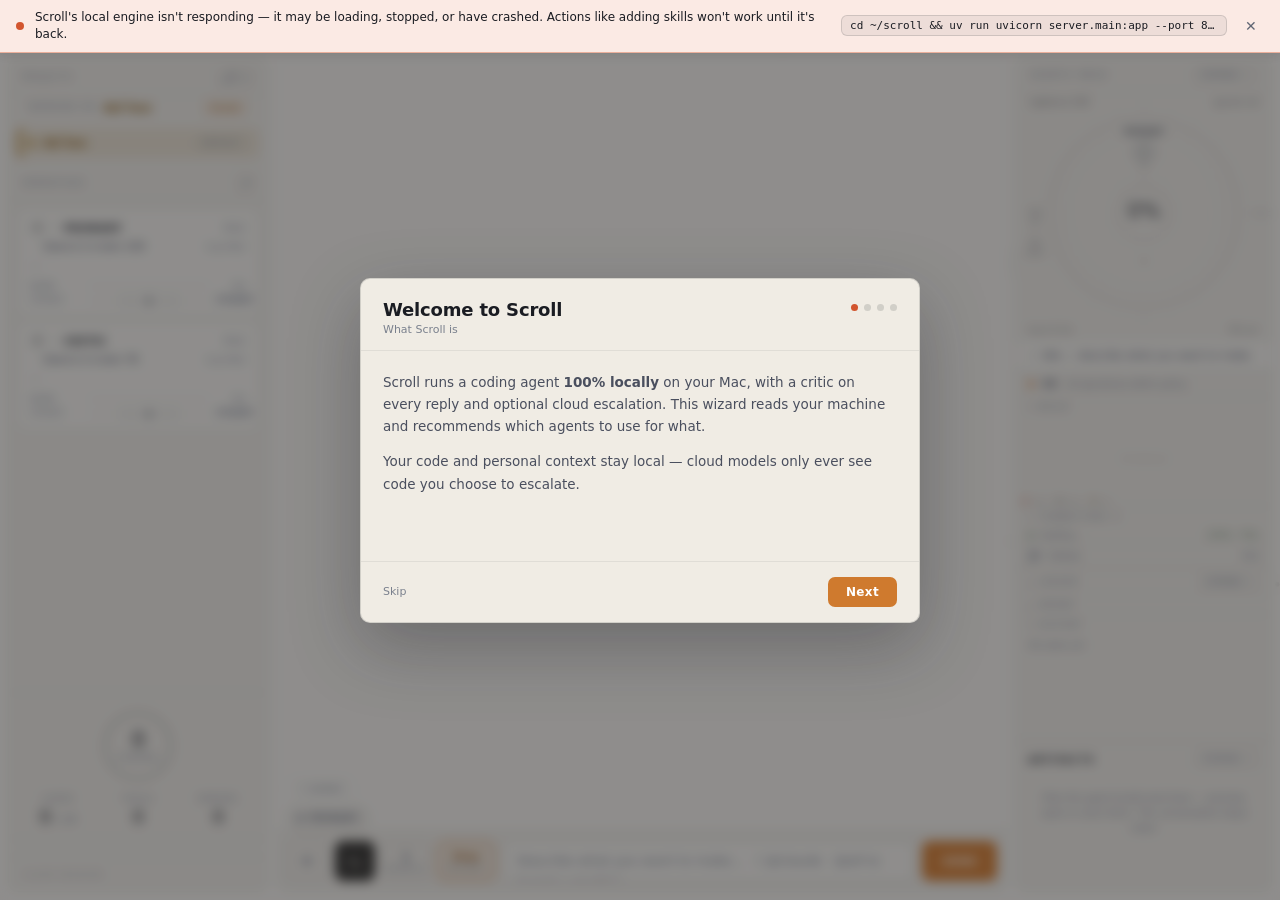
==== commit f5fac65f: "Mesh: meaningful placement — skills further out + light when used; idle operatives parked outside, l" ====
--- a/static/index.html
+++ b/static/index.html
@@ -768,9 +768,6 @@
 .kd-hero:hover{opacity:.9}.kd-hero:active{transform:translateY(1px)}.kd-hero svg{width:15px;height:15px}
 .kd-hint{margin-top:9px;font-size:10.5px;line-height:1.5;color:var(--text-ghost)}
 .kd-hint code,.kd-note code{font-family:ui-monospace,Menlo,monospace;font-size:10px;background:rgba(26,28,34,.06);padding:1px 5px;border-radius:4px;color:var(--text)}
-.kd-epam{margin-top:14px;display:flex;gap:7px;align-items:flex-start;font-size:10.5px;line-height:1.5;color:var(--text-soft);border-top:1px solid var(--border);padding-top:12px}
-.kd-epam svg{width:13px;height:13px;flex-shrink:0;margin-top:1px;color:var(--accent-ink)}
-.kd-epam b{color:var(--text)}
 .kd-note .ic{width:13px;height:13px;color:rgba(60,100,60,.9);flex-shrink:0;margin-top:2px}
 .kd-getkey{display:inline-flex;align-items:center;gap:6px;margin-top:13px;font-size:11.5px;color:var(--accent);text-decoration:none}
 .kd-getkey .ic{width:13px;height:13px}.kd-getkey:hover span{border-bottom:1px solid var(--accent)}
@@ -1170,7 +1167,6 @@
 .rf-remote{display:flex;align-items:center;gap:10px;font-size:11.5px;flex-wrap:wrap}
 .rf-noremote{color:var(--text-ghost);font-style:italic}
 .rf-host{font-size:9px;font-weight:700;letter-spacing:.04em;text-transform:uppercase;color:var(--text-mid);background:rgba(26,28,34,.06);border:1px solid var(--border-mid);border-radius:5px;padding:2px 8px;min-width:96px;text-align:center}
-.rf-host[data-host="git.epam.com"]{color:#7a5a2a;background:rgba(140,110,70,.12);border-color:rgba(140,110,70,.3)}
 .rf-host[data-host="github.com"]{color:var(--text);background:rgba(26,28,34,.08)}
 .rf-rname{color:var(--text-soft);font-family:var(--mono);font-size:10.5px}
 .rf-sync{display:inline-flex;gap:8px;font-family:var(--mono);font-weight:600}
@@ -2776,7 +2772,7 @@
 function _urlChip(escUrl){
   const real=escUrl.replace(/&amp;/g,'&');   // escUrl is already HTML-escaped
   let host='link';try{host=new URL(real).hostname.replace(/^www\./,'')}catch(_){}
-  const label=host==='git.epam.com'?'epam':host==='github.com'?'github':(host.split('.').slice(-2,-1)[0]||host);
+  const label=host==='github.com'?'github':(host.split('.').slice(-2,-1)[0]||host);
   return `<button class="url-chip" data-url="${escH(real)}" title="${escUrl}" onclick="event.stopPropagation();copyText(this.dataset.url,'Copied '+'${escH(label)}'+' link')">${escH(label)}</button>`;
 }
 // inline code that begins with a known shell verb → also offer a one-click "paste to terminal"
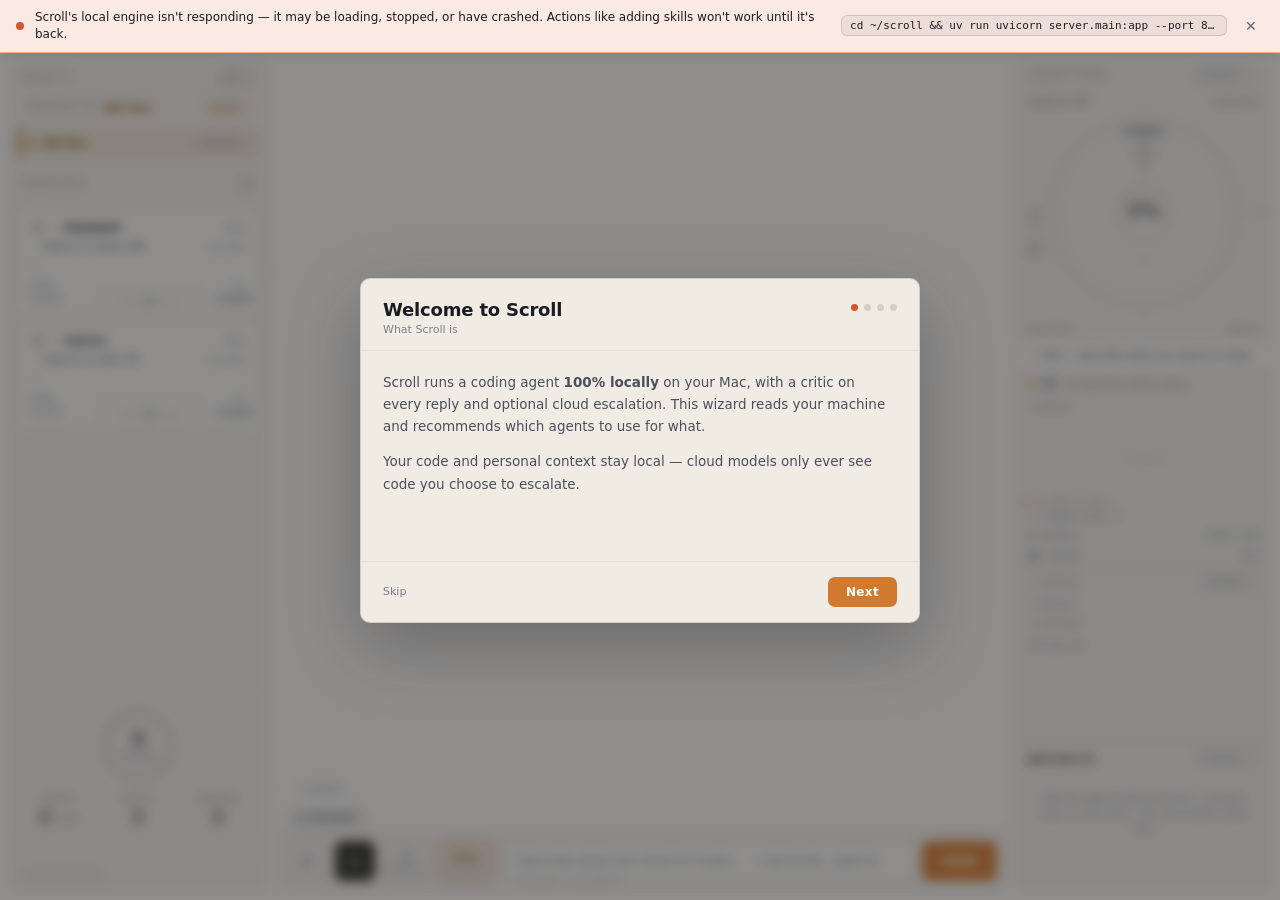
==== commit 48c47698: "Stability hardening (multi-agent audit): kill the dual-model OOM + PTY leaks + runaway loops Adversa" ====
--- a/static/index.html
+++ b/static/index.html
@@ -768,6 +768,9 @@
 .kd-hero:hover{opacity:.9}.kd-hero:active{transform:translateY(1px)}.kd-hero svg{width:15px;height:15px}
 .kd-hint{margin-top:9px;font-size:10.5px;line-height:1.5;color:var(--text-ghost)}
 .kd-hint code,.kd-note code{font-family:ui-monospace,Menlo,monospace;font-size:10px;background:rgba(26,28,34,.06);padding:1px 5px;border-radius:4px;color:var(--text)}
+.kd-epam{margin-top:14px;display:flex;gap:7px;align-items:flex-start;font-size:10.5px;line-height:1.5;color:var(--text-soft);border-top:1px solid var(--border);padding-top:12px}
+.kd-epam svg{width:13px;height:13px;flex-shrink:0;margin-top:1px;color:var(--accent-ink)}
+.kd-epam b{color:var(--text)}
 .kd-note .ic{width:13px;height:13px;color:rgba(60,100,60,.9);flex-shrink:0;margin-top:2px}
 .kd-getkey{display:inline-flex;align-items:center;gap:6px;margin-top:13px;font-size:11.5px;color:var(--accent);text-decoration:none}
 .kd-getkey .ic{width:13px;height:13px}.kd-getkey:hover span{border-bottom:1px solid var(--accent)}
@@ -1167,6 +1170,7 @@
 .rf-remote{display:flex;align-items:center;gap:10px;font-size:11.5px;flex-wrap:wrap}
 .rf-noremote{color:var(--text-ghost);font-style:italic}
 .rf-host{font-size:9px;font-weight:700;letter-spacing:.04em;text-transform:uppercase;color:var(--text-mid);background:rgba(26,28,34,.06);border:1px solid var(--border-mid);border-radius:5px;padding:2px 8px;min-width:96px;text-align:center}
+.rf-host[data-host="git.epam.com"]{color:#7a5a2a;background:rgba(140,110,70,.12);border-color:rgba(140,110,70,.3)}
 .rf-host[data-host="github.com"]{color:var(--text);background:rgba(26,28,34,.08)}
 .rf-rname{color:var(--text-soft);font-family:var(--mono);font-size:10.5px}
 .rf-sync{display:inline-flex;gap:8px;font-family:var(--mono);font-weight:600}
@@ -2772,7 +2776,7 @@
 function _urlChip(escUrl){
   const real=escUrl.replace(/&amp;/g,'&');   // escUrl is already HTML-escaped
   let host='link';try{host=new URL(real).hostname.replace(/^www\./,'')}catch(_){}
-  const label=host==='github.com'?'github':(host.split('.').slice(-2,-1)[0]||host);
+  const label=host==='git.epam.com'?'epam':host==='github.com'?'github':(host.split('.').slice(-2,-1)[0]||host);
   return `<button class="url-chip" data-url="${escH(real)}" title="${escUrl}" onclick="event.stopPropagation();copyText(this.dataset.url,'Copied '+'${escH(label)}'+' link')">${escH(label)}</button>`;
 }
 // inline code that begins with a known shell verb → also offer a one-click "paste to terminal"
@@ -4384,7 +4388,13 @@
   th.querySelector('.thread-head').addEventListener('click',()=>th.classList.toggle('open'));
   th.querySelector('.thread-proj').addEventListener('click',e=>{e.stopPropagation();moveThreadMenu(th,e.currentTarget)});
   th.querySelector('.thread-arch').addEventListener('click',e=>{e.stopPropagation();toggleArchive(th)});
-  timeline.appendChild(th);renderThreadScope();timeline.scrollTop=timeline.scrollHeight;
+  timeline.appendChild(th);
+  // Cap retained thread DOM — a session's transcript grows without bound otherwise and the
+  // WKWebView content process gets jettisoned (reads as a crash). S.msgs keeps the full history;
+  // we only drop the oldest non-live thread *elements* (the data + search stay intact server-side).
+  try{const MAXT=50;let ts=timeline.querySelectorAll('.thread:not(.live)');
+    for(let n=ts.length;n>MAXT;n--){ts[0].remove();ts=timeline.querySelectorAll('.thread:not(.live)');}}catch(_){}
+  renderThreadScope();timeline.scrollTop=timeline.scrollHeight;
   return {el:th,body:th.querySelector('.thread-body'),summary:th.querySelector('.thread-summary'),meta:th.querySelector('.thread-meta')};
 }
 // Threads are scoped to the active project — switching projects shows only that project's chats.
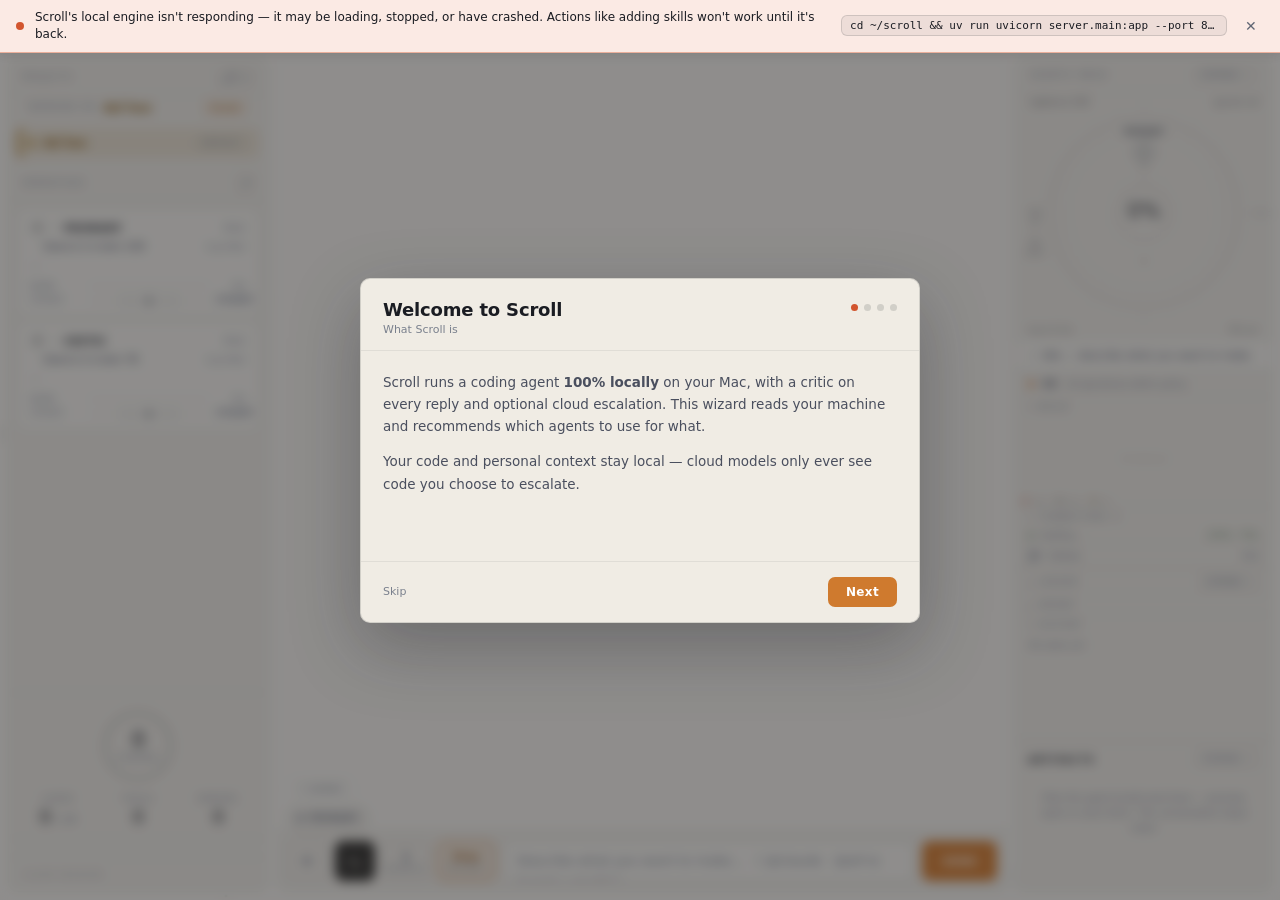
==== commit 447b1262: "Stability hardening (multi-agent audit): kill the dual-model OOM + PTY leaks + runaway loops Adversa" ====
--- a/static/index.html
+++ b/static/index.html
@@ -768,9 +768,6 @@
 .kd-hero:hover{opacity:.9}.kd-hero:active{transform:translateY(1px)}.kd-hero svg{width:15px;height:15px}
 .kd-hint{margin-top:9px;font-size:10.5px;line-height:1.5;color:var(--text-ghost)}
 .kd-hint code,.kd-note code{font-family:ui-monospace,Menlo,monospace;font-size:10px;background:rgba(26,28,34,.06);padding:1px 5px;border-radius:4px;color:var(--text)}
-.kd-epam{margin-top:14px;display:flex;gap:7px;align-items:flex-start;font-size:10.5px;line-height:1.5;color:var(--text-soft);border-top:1px solid var(--border);padding-top:12px}
-.kd-epam svg{width:13px;height:13px;flex-shrink:0;margin-top:1px;color:var(--accent-ink)}
-.kd-epam b{color:var(--text)}
 .kd-note .ic{width:13px;height:13px;color:rgba(60,100,60,.9);flex-shrink:0;margin-top:2px}
 .kd-getkey{display:inline-flex;align-items:center;gap:6px;margin-top:13px;font-size:11.5px;color:var(--accent);text-decoration:none}
 .kd-getkey .ic{width:13px;height:13px}.kd-getkey:hover span{border-bottom:1px solid var(--accent)}
@@ -1170,7 +1167,6 @@
 .rf-remote{display:flex;align-items:center;gap:10px;font-size:11.5px;flex-wrap:wrap}
 .rf-noremote{color:var(--text-ghost);font-style:italic}
 .rf-host{font-size:9px;font-weight:700;letter-spacing:.04em;text-transform:uppercase;color:var(--text-mid);background:rgba(26,28,34,.06);border:1px solid var(--border-mid);border-radius:5px;padding:2px 8px;min-width:96px;text-align:center}
-.rf-host[data-host="git.epam.com"]{color:#7a5a2a;background:rgba(140,110,70,.12);border-color:rgba(140,110,70,.3)}
 .rf-host[data-host="github.com"]{color:var(--text);background:rgba(26,28,34,.08)}
 .rf-rname{color:var(--text-soft);font-family:var(--mono);font-size:10.5px}
 .rf-sync{display:inline-flex;gap:8px;font-family:var(--mono);font-weight:600}
@@ -2776,7 +2772,7 @@
 function _urlChip(escUrl){
   const real=escUrl.replace(/&amp;/g,'&');   // escUrl is already HTML-escaped
   let host='link';try{host=new URL(real).hostname.replace(/^www\./,'')}catch(_){}
-  const label=host==='git.epam.com'?'epam':host==='github.com'?'github':(host.split('.').slice(-2,-1)[0]||host);
+  const label=host==='github.com'?'github':(host.split('.').slice(-2,-1)[0]||host);
   return `<button class="url-chip" data-url="${escH(real)}" title="${escUrl}" onclick="event.stopPropagation();copyText(this.dataset.url,'Copied '+'${escH(label)}'+' link')">${escH(label)}</button>`;
 }
 // inline code that begins with a known shell verb → also offer a one-click "paste to terminal"
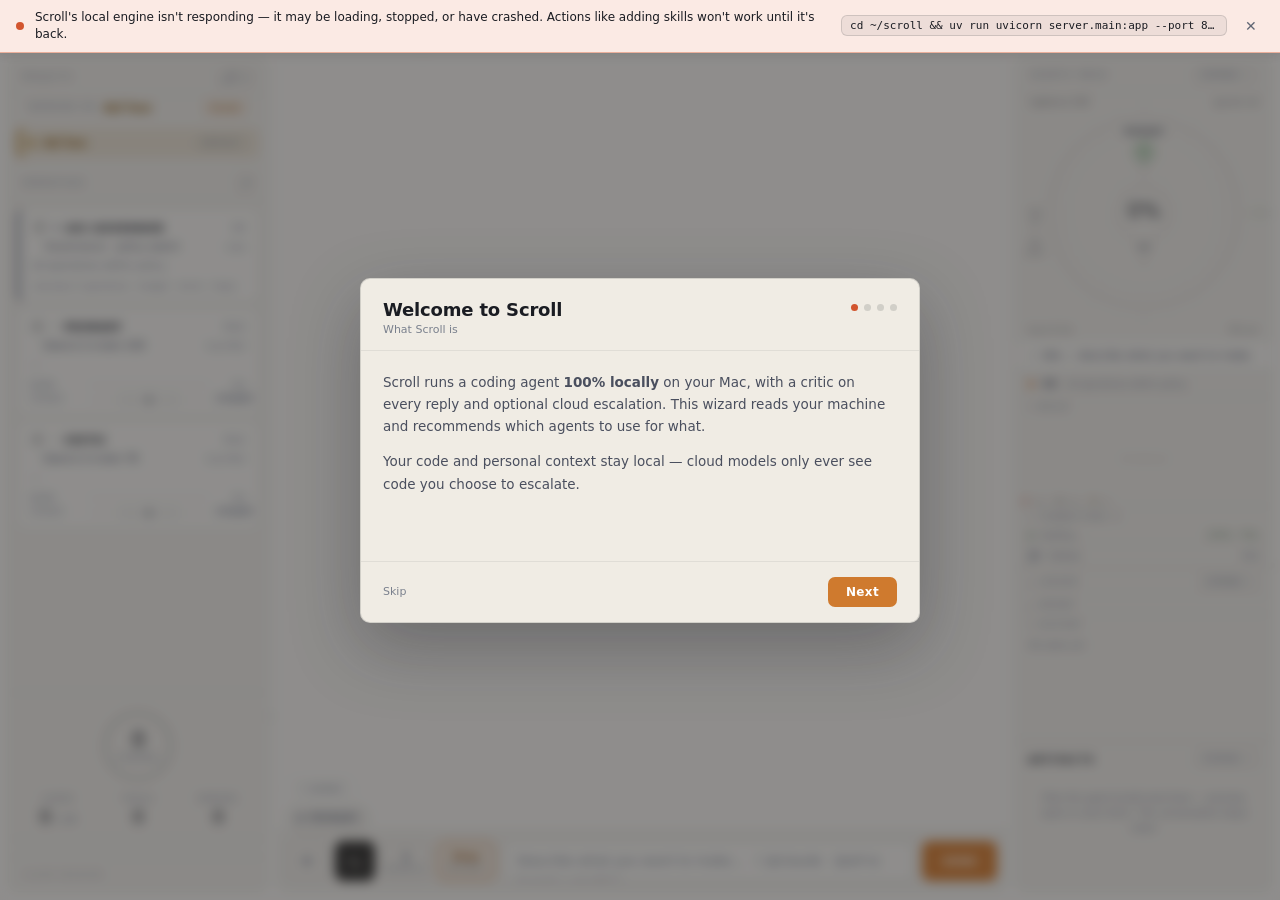
==== commit c731b506: "Live gauges + AIS Governor + burn chart + plugin UX + mesh icons - Header gauges: show actual memory" ====
--- a/static/index.html
+++ b/static/index.html
@@ -24,7 +24,7 @@
   --red:#d2552e;        /* extremes: errors, over-budget, stop, critic flags, intent accent */
   --teal:#2f9c8b;       /* KEY MOMENTS ONLY — goal completion. Not for everyday accents. */
   --accent:#cf7a2e;--accent-soft:rgba(207,122,46,.12);--accent-line:rgba(207,122,46,.42);  /* warm accent — the everyday thin-element colour (with --red for extremes) */
-  --accent-ink:#9c540f;--red-ink:#ad3a1a;--green-ink:#2f6b3a;  /* text-grade variants — AA (>=4.5:1) on parchment for labels/badges/hover text */
+  --accent-ink:#9c540f;--red-ink:#ad3a1a;--green-ink:#2f6b3a;--amber-ink:#785310;  /* text-grade variants — AA (>=4.5:1) on parchment for labels/badges/hover text */
   --amber:#b0791a;      /* burn / caution */
   --ext:var(--red);     /* alias — "extremes" accent */
   --border:rgba(26,28,34,.07);--border-mid:rgba(26,28,34,.14);
@@ -74,13 +74,16 @@
 #hdr-right{display:flex;align-items:center;gap:8px;flex-shrink:0}
 #sysbar{margin-left:auto;display:flex;align-items:center;gap:40px;flex-shrink:0}
 .sg{display:flex;flex-direction:column;gap:3px;width:58px;flex-shrink:0}
-.sg-spark{width:58px;height:15px;display:block}
+.sg.wide{width:90px}
+.sg-spark{width:100%;height:15px;display:block}
 .sg-lab{display:flex;align-items:baseline;justify-content:space-between;gap:4px;line-height:1}
 .sg-k{font-size:8px;letter-spacing:.12em;text-transform:uppercase;color:var(--text-ghost)}
 .sg-v{font-size:11px;color:var(--text);font-variant-numeric:tabular-nums;font-weight:500}
-.sg-v.warn{color:var(--amber)}.sg-v.alert{color:var(--red)}.sg-v.na{color:var(--text-ghost);font-weight:400}
-.sg{border-radius:6px;padding:3px 5px;margin:-3px -2px;transition:background .15s}
-.sg:hover{background:var(--bg3)}
+.sg-v.warn{color:var(--amber-ink)}.sg-v.alert{color:var(--red-ink);font-weight:700}.sg-v.na{color:var(--text-ghost);font-weight:400}
+.sg-mk{font-size:7px;margin-right:2px;vertical-align:1px}   /* non-colour pressure cue (shape) so warn/alert isn't colour-alone */
+.sg{border-radius:6px;padding:9px 5px;margin:-7px -2px;transition:background .15s;min-height:44px;box-sizing:border-box;justify-content:center}   /* >=44px hit target within the 50px header */
+.sg:hover,.sg:focus-visible{background:var(--bg3);outline:none}
+.sg:focus-visible{box-shadow:inset 0 0 0 1.5px var(--accent-line)}
 .sysdetail{position:fixed;z-index:520;background:var(--bg2);border:1px solid var(--border-mid);border-radius:var(--r2);box-shadow:0 14px 44px rgba(26,28,34,.28);padding:11px 13px;width:286px;animation:kdIn .16s ease}
 .sd-h{font-size:9px;letter-spacing:.14em;text-transform:uppercase;color:var(--text-ghost);margin-bottom:7px}
 .sd-row{display:flex;flex-direction:column;gap:3px;padding:7px 0;border-top:1px solid var(--border)}
@@ -123,6 +126,15 @@
 .ac-host{color:var(--text-ghost);font-size:8px;letter-spacing:.02em;flex-shrink:0}
 .ac-status{flex-shrink:0;font-size:9px;letter-spacing:.06em;color:var(--text-dim);font-weight:500}
 .ac-status.working{color:var(--accent)}.ac-status.error{color:#8a2818}
+/* AIS Governor — the governance layer, listed alongside the operatives it watches (not an LLM) */
+.ac.gov{border-left:3px solid var(--text-dim)}
+.ac.gov.watch{border-left-color:var(--amber)}
+.ac.gov.hold{border-left-color:var(--red)}
+.ac-dot.gov-ok{background:var(--text-dim)}
+.ac-dot.gov-watch{background:var(--amber);animation:dotPulse 2s infinite}
+.ac-dot.gov-hold{background:var(--red);animation:dotPulse 1.2s infinite}
+.ac-status.gov-ok{color:var(--text-dim)}.ac-status.gov-watch{color:var(--amber-ink)}.ac-status.gov-hold{color:var(--red-ink)}
+.govc-watches{font-size:8.5px;color:var(--text-ghost);margin-top:2px;letter-spacing:.02em;white-space:nowrap;overflow:hidden;text-overflow:ellipsis}
 .ac-task{font-size:10px;color:var(--text-ghost);margin-bottom:8px;min-height:14px;line-height:1.4;white-space:nowrap;overflow:hidden;text-overflow:ellipsis;transition:color .3s}
 .ac.active-glow .ac-task{color:var(--text-dim);font-weight:500}
 .br{display:flex;align-items:center;gap:7px;margin-bottom:4px}
@@ -351,6 +363,23 @@
 .tray-act.save:hover{color:var(--red-ink);border-color:var(--red)}
 .tray-act svg{width:13px;height:13px}
 .tray-empty{font-size:9.5px;color:var(--text-ghost);font-style:italic;padding:14px 8px;text-align:center;line-height:1.6}
+/* primary file — the one a novice should open/run — gets prominence; supporting files sit in a quiet matrix below */
+.tray-card.primary{border-color:var(--accent-line);background:var(--accent-soft);padding:11px;gap:9px}
+.tray-card.primary:hover{border-color:var(--accent)}
+.tray-card.primary .tray-ic{color:#fff;background:var(--accent);border-color:var(--accent)}
+.tray-card.primary .tray-name{font-size:13px;color:var(--accent-ink)}
+.tray-tag{font-size:8.5px;letter-spacing:.06em;text-transform:uppercase;font-weight:700;color:var(--accent-ink);font-family:var(--font);display:flex;align-items:center;gap:5px}
+.tray-tag::before{content:'';width:5px;height:5px;border-radius:50%;background:var(--accent);flex-shrink:0}
+.tray-subhead{font-size:8.5px;letter-spacing:.07em;text-transform:uppercase;font-weight:700;color:var(--text-ghost);font-family:var(--font);margin:8px 1px 1px}
+.tray-grid{display:grid;grid-template-columns:1fr 1fr;gap:6px}
+.tray-card.mini{padding:7px 8px;gap:6px}
+.tray-card.mini .tray-row1{gap:7px}
+.tray-card.mini .tray-ic{width:26px;height:26px;border-radius:7px}
+.tray-card.mini .tray-ic svg{width:14px;height:14px}
+.tray-card.mini .tray-name{font-size:10.5px}
+.tray-card.mini .tray-sub{font-size:8px;gap:4px}
+.tray-card.mini .tray-act{width:26px;height:26px;border-radius:6px}
+.tray-card.mini .tray-act svg{width:12px;height:12px}
 .tray-foot{flex-shrink:0;padding:6px 11px 9px;font-size:8.5px;color:var(--text-ghost);font-family:var(--mono);letter-spacing:.02em;border-top:1px solid var(--border);display:none}
 .tray-foot.show{display:block}
 .ais-sec{border-top:1px solid var(--border);flex-shrink:0}
@@ -462,6 +491,14 @@
 .art-lin b{color:var(--text-dim);font-weight:600}
 /* notification stack — bottom-center, newest on top; severity colour; errors persist */
 #notif{position:fixed;bottom:18px;left:50%;transform:translateX(-50%);z-index:400;display:flex;flex-direction:column-reverse;gap:8px;max-width:min(440px,92vw);pointer-events:none}
+/* drag-a-file affordance — appears only while a file is dragged over the window */
+#dropveil{position:fixed;inset:0;z-index:600;display:none;align-items:center;justify-content:center;background:rgba(240,236,228,.8)}
+#dropveil.show{display:flex}
+.dropveil-card{border:2px dashed var(--accent-line);background:var(--bg2);border-radius:16px;padding:26px 30px;text-align:center;max-width:380px;box-shadow:0 16px 48px rgba(26,28,34,.22)}
+.dropveil-ic{color:var(--accent);margin-bottom:8px}
+.dropveil-h{font-size:15px;font-weight:600;color:var(--text);margin-bottom:6px}
+.dropveil-s{font-size:11.5px;color:var(--text-dim);line-height:1.7}
+.dropveil-s b{color:var(--text);font-weight:600}
 .nt{display:flex;align-items:center;gap:10px;background:var(--text);color:var(--bg);font-family:var(--font);font-size:12px;font-weight:500;padding:10px 12px;border-radius:10px;box-shadow:0 8px 30px rgba(26,28,34,.28);pointer-events:auto;animation:ntIn .22s cubic-bezier(.2,.7,.3,1)}
 @keyframes ntIn{from{opacity:0;transform:translateY(10px)}to{opacity:1;transform:translateY(0)}}
 .nt.out{opacity:0;transform:translateY(6px);transition:opacity .28s,transform .28s}
@@ -768,6 +805,9 @@
 .kd-hero:hover{opacity:.9}.kd-hero:active{transform:translateY(1px)}.kd-hero svg{width:15px;height:15px}
 .kd-hint{margin-top:9px;font-size:10.5px;line-height:1.5;color:var(--text-ghost)}
 .kd-hint code,.kd-note code{font-family:ui-monospace,Menlo,monospace;font-size:10px;background:rgba(26,28,34,.06);padding:1px 5px;border-radius:4px;color:var(--text)}
+.kd-epam{margin-top:14px;display:flex;gap:7px;align-items:flex-start;font-size:10.5px;line-height:1.5;color:var(--text-soft);border-top:1px solid var(--border);padding-top:12px}
+.kd-epam svg{width:13px;height:13px;flex-shrink:0;margin-top:1px;color:var(--accent-ink)}
+.kd-epam b{color:var(--text)}
 .kd-note .ic{width:13px;height:13px;color:rgba(60,100,60,.9);flex-shrink:0;margin-top:2px}
 .kd-getkey{display:inline-flex;align-items:center;gap:6px;margin-top:13px;font-size:11.5px;color:var(--accent);text-decoration:none}
 .kd-getkey .ic{width:13px;height:13px}.kd-getkey:hover span{border-bottom:1px solid var(--accent)}
@@ -782,6 +822,7 @@
 .ml-card{display:flex;align-items:flex-start;gap:12px;padding:11px 13px;border:1px solid var(--border-mid);border-radius:var(--r);background:var(--bg2)}
 .ml-info{flex:1;min-width:0}
 .ml-name{font-size:12.5px;font-weight:600;color:var(--text)}
+.ml-priv{font-size:8px;font-weight:700;letter-spacing:.05em;text-transform:uppercase;color:var(--accent-ink);background:var(--accent-soft);border:1px solid var(--accent-line);border-radius:4px;padding:1px 5px;vertical-align:1px;margin-left:4px}
 .ml-meta{font-size:10px;color:var(--accent-ink);margin-top:2px;font-variant-numeric:tabular-nums}
 .ml-doc{font-size:10.5px;color:var(--text-ghost);line-height:1.45;margin-top:4px}
 .ml-card .kd-save{flex-shrink:0;align-self:center;padding:6px 14px}
@@ -1167,6 +1208,7 @@
 .rf-remote{display:flex;align-items:center;gap:10px;font-size:11.5px;flex-wrap:wrap}
 .rf-noremote{color:var(--text-ghost);font-style:italic}
 .rf-host{font-size:9px;font-weight:700;letter-spacing:.04em;text-transform:uppercase;color:var(--text-mid);background:rgba(26,28,34,.06);border:1px solid var(--border-mid);border-radius:5px;padding:2px 8px;min-width:96px;text-align:center}
+.rf-host[data-host="git.epam.com"]{color:#7a5a2a;background:rgba(140,110,70,.12);border-color:rgba(140,110,70,.3)}
 .rf-host[data-host="github.com"]{color:var(--text);background:rgba(26,28,34,.08)}
 .rf-rname{color:var(--text-soft);font-family:var(--mono);font-size:10.5px}
 .rf-sync{display:inline-flex;gap:8px;font-family:var(--mono);font-weight:600}
@@ -1187,6 +1229,12 @@
 .lf-an{margin-left:auto;background:none;border:1px solid var(--border-mid);color:var(--text-dim);font-family:var(--font);font-size:8px;letter-spacing:.06em;text-transform:uppercase;padding:2px 8px;border-radius:5px;cursor:pointer}
 .lf-an:hover{border-color:var(--accent);color:var(--accent)}
 #lf-spark{display:block;width:100%;height:120px}
+.lf-card-sub{font-size:8.5px;letter-spacing:.04em;text-transform:none;color:var(--text-ghost);font-weight:400;margin-left:auto}
+.lf-legend{display:flex;gap:16px;margin-top:9px;font-size:10px;color:var(--text-dim)}
+.lf-leg{display:flex;align-items:center;gap:5px}
+.lf-leg.off{opacity:.5}
+.lf-leg b{color:var(--text);font-variant-numeric:tabular-nums}
+.lf-sw{width:9px;height:9px;border-radius:2px;flex-shrink:0}
 .lf-mode{display:flex;align-items:center;gap:10px;margin-bottom:8px}
 .lf-mode-k{font-size:11px;color:var(--text-mid);width:96px;flex-shrink:0;overflow:hidden;text-overflow:ellipsis;white-space:nowrap}
 .lf-mode-bar{flex:1;height:6px;background:var(--border);border-radius:3px;overflow:hidden}
@@ -1303,9 +1351,9 @@
   <div id="status-pill" data-tip="Current agent execution state">
     <div id="spill-dot"></div><span id="spill-lbl">Idle</span>
   </div>
-  <div id="sysbar" data-tip="This Mac — live CPU · memory · thermal · fan">
+  <div id="sysbar" role="group" aria-label="This Mac — live system metrics">
     <div class="sg" id="sg-cpu"><canvas class="sg-spark"></canvas><div class="sg-lab"><span class="sg-k">CPU</span><span class="sg-v na">—</span></div></div>
-    <div class="sg" id="sg-mem"><canvas class="sg-spark"></canvas><div class="sg-lab"><span class="sg-k">MEM</span><span class="sg-v na">—</span></div></div>
+    <div class="sg wide" id="sg-mem"><canvas class="sg-spark"></canvas><div class="sg-lab"><span class="sg-k">MEM</span><span class="sg-v na">—</span></div></div>
     <div class="sg" id="sg-temp"><canvas class="sg-spark"></canvas><div class="sg-lab"><span class="sg-k">TEMP</span><span class="sg-v na">—</span></div></div>
     <div class="sg" id="sg-fan"><canvas class="sg-spark"></canvas><div class="sg-lab"><span class="sg-k">FAN</span><span class="sg-v na">—</span></div></div>
   </div>
@@ -1515,6 +1563,11 @@
   </div>
 </div>
 <div id="notif" role="status" aria-live="polite"></div>
+<div id="dropveil" aria-hidden="true"><div class="dropveil-card">
+  <div class="dropveil-ic"><svg viewBox="0 0 24 24" width="26" height="26" fill="none" stroke="currentColor" stroke-width="1.6" stroke-linecap="round" stroke-linejoin="round"><path d="M12 16V4M7 9l5-5 5 5"/><path d="M5 16v2a2 2 0 0 0 2 2h10a2 2 0 0 0 2-2v-2"/></svg></div>
+  <div class="dropveil-h">Drop to add</div>
+  <div class="dropveil-s"><b>Plugin</b> (.md) installs as an operative · <b>Image</b> opens with a vision model</div>
+</div></div>
 
 <div id="cli-panel">
   <div class="cli-head"><span class="cli-title">Terminal</span><span class="cli-cwd" id="cli-cwd">~/</span><span class="cli-dot" id="cli-dot" title="shell status"></span><button class="dc" aria-label="Close" onclick="toggleCli()">✕</button></div>
@@ -1526,7 +1579,7 @@
   <span class="cli-grip" aria-hidden="true"></span>
 </div>
 
-<div id="onboard">
+<div id="onboard" onclick="if(event.target===this)closeOnboard()">
   <div class="ob-card">
     <div class="ob-top"><div><div class="ob-title">Welcome to Scroll</div><div class="ob-sub" id="ob-sub">Let's tune it to your machine</div></div><div class="ob-dots" id="ob-dots"></div></div>
     <div class="ob-body" id="ob-body"></div>
@@ -1534,7 +1587,7 @@
   </div>
 </div>
 
-<div id="preview">
+<div id="preview" onclick="if(event.target===this)closePreview()">
   <div class="pv-card">
     <div class="pv-head"><span class="pv-name" id="pv-name"></span><span class="pv-tabs" id="pv-tabs"></span><span class="spacer"></span><button class="icon-btn primary" id="pv-dl">Download</button><button class="dc" aria-label="Close" onclick="closePreview()">✕</button></div>
     <div class="pv-body" id="pv-body"></div>
@@ -1542,7 +1595,7 @@
 </div>
 
 <!-- FULL-SCREEN AGENTIC MESH -->
-<div id="ais-full">
+<div id="ais-full" onclick="if(event.target===this)closeFullAIS()">
   <div id="ais-full-hdr">
     <div>
       <div id="ais-full-title">Agentic Mesh</div>
@@ -1565,7 +1618,7 @@
   </div>
 </div>
 
-<div id="ledger-full" class="fs-overlay">
+<div id="ledger-full" class="fs-overlay" onclick="if(event.target===this)closeLedgerFull()">
   <div class="fs-hdr">
     <div><div class="fs-title">Ledger</div><div class="fs-sub">Token &amp; burn — per project, per prompt</div></div>
     <div class="fs-stats">
@@ -1578,7 +1631,7 @@
   </div>
   <div class="lf-body">
     <div class="lf-left">
-      <div class="lf-card"><div class="lf-card-h">Burn over time</div><canvas id="lf-spark"></canvas></div>
+      <div class="lf-card"><div class="lf-card-h">Burn over time <span class="lf-card-sub">local vs cloud $$ · cumulative</span></div><canvas id="lf-spark"></canvas><div id="lf-burn-legend" class="lf-legend"></div></div>
       <div class="lf-card"><div class="lf-card-h">By mode</div><div id="lf-modes"></div></div>
       <div class="lf-card"><div class="lf-card-h">Efficiency <button class="lf-an" onclick="analyzeFull()">analyze ↻</button></div><div id="lf-tips"></div></div>
     </div>
@@ -1586,7 +1639,7 @@
   </div>
 </div>
 
-<div id="repos-full" class="fs-overlay">
+<div id="repos-full" class="fs-overlay" onclick="if(event.target===this)closeReposFull()">
   <div class="fs-hdr">
     <div><div class="fs-title">Repositories</div><div class="fs-sub">Local + every git remote · status &amp; sync direction</div></div>
     <div class="fs-stats">
@@ -1599,7 +1652,7 @@
   <div class="rf-body"><div id="rf-list" class="rf-list"><div class="ais-empty">Scanning…</div></div></div>
 </div>
 
-<div id="agents-full" class="fs-overlay">
+<div id="agents-full" class="fs-overlay" onclick="if(event.target===this)closeAgentsFull()">
   <div class="fs-hdr">
     <div><div class="fs-title">Operatives</div><div class="fs-sub">Metrics · autonomy &amp; oversight · API keys · repos</div></div>
     <div class="fs-stats">
@@ -1891,6 +1944,19 @@
   AC.clearRect(0,0,W,H);
   _renderMesh(AC,W,H,false,MESH_D);
   requestAnimationFrame(drawAIS);
+}
+// operative provenance + identity glyph — GREEN = local (free) · ORANGE = cloud ($$).
+const _GLOC=[72,150,80],_GCLD=[207,122,46];
+function _opLocal(k){return !(String(k).indexOf('cloud')===0)}   // primary/critic = local MLX; cloud:* = cloud
+// a compact icon per operative: a Claude-backed CLI operative → "C✦"; local Qwen → "Q"; critic → "✓".
+function _opGlyph(k){
+  if(k==='critic')return '✓';
+  if(k==='primary')return 'Q';
+  const ag=(S.agents&&S.agents[k])||{},id=(typeof _provId==='function')?_provId(k):k;
+  const base={anthropic:'✦',openai:'◎',gemini:'✶',groq:'⚡',cerebras:'⌬',openrouter:'⊃',glm:'G',deepseek:'D',mistral:'M',kimi:'K'}[id]
+    ||((ag.label||id||'?').replace(/[^A-Za-z0-9]/g,'').charAt(0).toUpperCase())||'?';
+  const txt=((ag.label||'')+' '+(ag.tech||'')).toLowerCase();
+  return base+((/claude/.test(txt)&&base!=='✦')?'✦':'');   // Claude-backed → add the ✦ mark
 }
 function _renderMesh(AC,W,H,big,state){
   // full-screen zooms out (bigger REF → smaller scale → thinner, more delicate lines) and
@@ -1954,29 +2020,31 @@
     const x=cx+Math.cos(a)*rr,y=cy+Math.sin(a)*rr,sx=cx+Math.cos(a)*(coreR+3),sy=cy+Math.sin(a)*(coreR+3);
     // spoke to core — the LINK only exists while engaged; a cloud op draws a dashed *escalation*
     // link (external), a local op a solid resident one. A pip travels in while working.
-    const _isCloud=k.indexOf('cloud')===0;
+    const _isCloud=!_opLocal(k);
+    const PV=err?[200,75,49]:(_isCloud?_GCLD:_GLOC);   // GREEN local · ORANGE cloud · RED error
+    const pvs=al=>`rgba(${PV[0]},${PV[1]},${PV[2]},${al})`;
     if(_isCloud&&busy)AC.setLineDash([3,3]);
-    AC.beginPath();AC.moveTo(sx,sy);AC.lineTo(x,y);AC.strokeStyle=busy?'rgba(207,122,46,.45)':'rgba(120,124,132,.18)';AC.lineWidth=big?(busy?1:0.7):(busy?1.5:1);AC.stroke();AC.setLineDash([]);
-    if(busy){const pt=(t%1.4)/1.4,bx=sx+(x-sx)*pt,by=sy+(y-sy)*pt;AC.beginPath();AC.arc(bx,by,2.3,0,Math.PI*2);AC.fillStyle='rgba(207,122,46,.9)';AC.fill();}
+    AC.beginPath();AC.moveTo(sx,sy);AC.lineTo(x,y);AC.strokeStyle=busy?pvs(.5):'rgba(120,124,132,.18)';AC.lineWidth=big?(busy?1:0.7):(busy?1.5:1);AC.stroke();AC.setLineDash([]);
+    if(busy){const pt=(t%1.4)/1.4,bx=sx+(x-sx)*pt,by=sy+(y-sy)*pt;AC.beginPath();AC.arc(bx,by,2.3,0,Math.PI*2);AC.fillStyle=pvs(.9);AC.fill();}
     const rN=k==='primary'?10:8;
     // node body — "breathes" while working (alpha pulse) so active vs idle reads instantly
-    const brez=busy?(0.12+0.06*Math.sin(t*3.2)):0.08;
-    AC.beginPath();AC.arc(x,y,rN,0,Math.PI*2);AC.fillStyle=busy?`rgba(207,122,46,${brez})`:'rgba(120,124,132,.08)';AC.fill();
-    AC.strokeStyle=err?'rgba(200,75,49,.85)':busy?'rgba(207,122,46,.85)':'rgba(120,124,132,.5)';AC.lineWidth=big?0.9:1.4;AC.stroke();
+    const brez=busy?(0.16+0.07*Math.sin(t*3.2)):0.10;
+    AC.beginPath();AC.arc(x,y,rN,0,Math.PI*2);AC.fillStyle=pvs(brez);AC.fill();
+    AC.strokeStyle=busy?pvs(.9):pvs(.55);AC.lineWidth=big?0.9:1.4;AC.stroke();
     // burn ring — % of the designated token budget already spent, intensity-coloured
     const bp=Math.max(0,Math.min((ag.burn||0)/100,1));
     if(bp>0.01){const bc=_intensityRGB(bp);AC.beginPath();AC.arc(x,y,rN+3.5,-Math.PI/2,-Math.PI/2+Math.PI*2*bp);AC.strokeStyle=`rgba(${bc[0]},${bc[1]},${bc[2]},.95)`;AC.lineWidth=big?1.3:2.2;AC.lineCap='round';AC.stroke();AC.lineCap='butt';}
-    // WORKING → a rotating "scanner" arc — unmistakably processing; spin speed tracks token rate
-    // (fast sweep = generating hard, slow = thinking/waiting). What's going on, at a glance.
+    // WORKING → a rotating "scanner" arc in the operative's colour; spin speed tracks token rate
     if(busy){const spd=0.9+Math.min((ag.rate||0)/35,3.2),a0=t*spd,sr=rN+(big?5:6);
-      AC.beginPath();AC.arc(x,y,sr,a0,a0+Math.PI*0.5);AC.strokeStyle='rgba(207,122,46,.9)';AC.lineWidth=big?1.1:1.8;AC.lineCap='round';AC.stroke();
-      AC.beginPath();AC.arc(x,y,sr,a0+Math.PI,a0+Math.PI+Math.PI*0.28);AC.strokeStyle='rgba(207,122,46,.45)';AC.stroke();AC.lineCap='butt';}
+      AC.beginPath();AC.arc(x,y,sr,a0,a0+Math.PI*0.5);AC.strokeStyle=pvs(.9);AC.lineWidth=big?1.1:1.8;AC.lineCap='round';AC.stroke();
+      AC.beginPath();AC.arc(x,y,sr,a0+Math.PI,a0+Math.PI+Math.PI*0.28);AC.strokeStyle=pvs(.45);AC.stroke();AC.lineCap='butt';}
     // ERROR → an expanding red ripple — clearly alarming, repeats until cleared
     if(err){const rp=(t%1.1)/1.1;AC.beginPath();AC.arc(x,y,rN+1+rp*10,0,Math.PI*2);AC.strokeStyle=`rgba(200,75,49,${.55*(1-rp)})`;AC.lineWidth=big?1:1.6;AC.stroke();}
-    // status core — working=orange (breathing), error=red, idle=neutral steel (NEVER green)
-    const sc=err?[200,75,49]:busy?[207,122,46]:[120,124,132],pr=busy?2.7+0.7*Math.sin(t*4):2.3;
-    AC.beginPath();AC.arc(x,y,pr,0,Math.PI*2);AC.fillStyle=`rgba(${sc[0]},${sc[1]},${sc[2]},${busy?1:0.7})`;AC.fill();
-    AC.font='600 '+_mf(8)+'px -apple-system,system-ui,sans-serif';AC.textAlign='center';AC.fillStyle=busy?'#cf7a2e':'rgba(80,84,92,.85)';
+    // identity glyph — the operative's icon (a Claude-backed CLI = "C✦"), coloured by provenance
+    AC.font='700 '+_mf(k==='primary'?9:8)+'px -apple-system,system-ui,sans-serif';AC.textAlign='center';AC.textBaseline='middle';
+    AC.fillStyle=pvs(busy?1:.92);AC.fillText(_opGlyph(k),x,y+0.3);AC.textBaseline='alphabetic';
+    // label below
+    AC.font='600 '+_mf(8)+'px -apple-system,system-ui,sans-serif';AC.textAlign='center';AC.fillStyle=busy?pvs(1):'rgba(80,84,92,.85)';
     AC.fillText(ag.label,x,a<0?y-rN-7:y+rN+13);
     meshHits.push({x,y,r:rN+9,key:k});
     if(k==='primary')_primaryPos={x,y,rN,a};
@@ -1998,12 +2066,15 @@
   //    cool + dashed (no link to the core). They move in + link only when escalated. Click to enlist. ──
   _idle.forEach((k,idx)=>{const ag=S.agents[k];
     const a=-Math.PI*0.42+(_idle.length>1?(idx/(_idle.length-1)):0.5)*Math.PI*0.84,rr=R*1.05;
-    const x=cx+Math.cos(a)*rr,y=cy+Math.sin(a)*rr,rN=4.5,right=Math.cos(a)>=0;
+    const x=cx+Math.cos(a)*rr,y=cy+Math.sin(a)*rr,rN=6,right=Math.cos(a)>=0;
+    const PV=_opLocal(k)?_GLOC:_GCLD,pvs=al=>`rgba(${PV[0]},${PV[1]},${PV[2]},${al})`;   // green local · orange cloud (dimmed = parked)
     AC.save();AC.setLineDash([2,3]);
-    AC.beginPath();AC.arc(x,y,rN,0,Math.PI*2);AC.strokeStyle='rgba(120,124,132,.5)';AC.lineWidth=1;AC.stroke();
+    AC.beginPath();AC.arc(x,y,rN,0,Math.PI*2);AC.strokeStyle=pvs(.5);AC.lineWidth=1;AC.stroke();
     AC.restore();
-    AC.beginPath();AC.arc(x,y,1.5,0,Math.PI*2);AC.fillStyle='rgba(120,124,132,.5)';AC.fill();
-    AC.font='500 '+_mf(7)+'px -apple-system,system-ui,sans-serif';AC.textAlign=right?'left':'right';AC.fillStyle='rgba(110,114,124,.7)';
+    // identity glyph (dimmed — available; click to enlist)
+    AC.font='700 '+_mf(7)+'px -apple-system,system-ui,sans-serif';AC.textAlign='center';AC.textBaseline='middle';
+    AC.fillStyle=pvs(.85);AC.fillText(_opGlyph(k),x,y+0.3);AC.textBaseline='alphabetic';
+    AC.font='500 '+_mf(7)+'px -apple-system,system-ui,sans-serif';AC.textAlign=right?'left':'right';AC.fillStyle='rgba(110,114,124,.75)';
     AC.fillText(ag.label,x+(right?(rN+3):-(rN+3)),y+3);
     meshHits.push({x,y,r:rN+9,key:k,idle:true});});
   // ── OUTPUT artifacts — files produced; drawn as small rounded rectangles ──
@@ -2039,8 +2110,12 @@
   const cg=AC.createRadialGradient(cx,cy,0,cx,cy,vigR+8);
   cg.addColorStop(0,`rgba(80,74,66,${0.06*M.vigilance})`);cg.addColorStop(1,'rgba(80,74,66,0)');  // neutral calm halo — teal is reserved for the 100% moment only
   AC.beginPath();AC.arc(cx,cy,vigR+8,0,Math.PI*2);AC.fillStyle=cg;AC.fill();
+  // ── AIS GOVERNOR — the hub IS the governor: every operative spokes to it, it watches them all.
+  //    Ring colour = governance state (neutral OK · amber WATCH · red HOLD); a ripple pulses on HOLD. ──
+  const _gov=S._gov||aisGovern(),_glvl=_gov.overall,_gcol=_glvl==='intervene'?[200,75,49]:_glvl==='watch'?[176,122,16]:null;
+  if(_glvl==='intervene'){const br=.5+.5*Math.sin(t*4);AC.beginPath();AC.arc(cx,cy,coreR+3+br*5,0,Math.PI*2);AC.strokeStyle=`rgba(200,75,49,${.4*(1-br)})`;AC.lineWidth=big?1:1.4;AC.stroke();}
   AC.beginPath();AC.arc(cx,cy,coreR,0,Math.PI*2);AC.fillStyle='#e9e4db';AC.fill();
-  AC.strokeStyle=M.completion>=1?'rgba(47,156,139,.5)':'rgba(26,28,34,.12)';AC.lineWidth=1;AC.stroke();
+  AC.strokeStyle=_gcol?`rgba(${_gcol[0]},${_gcol[1]},${_gcol[2]},.85)`:(M.completion>=1?'rgba(47,156,139,.5)':'rgba(26,28,34,.12)');AC.lineWidth=_gcol?(big?1.4:2):1;AC.stroke();
   // core activity accent — a slow rotating arc on the hub whenever the system is working
   if(anyBusy){const a0=t*0.8;AC.beginPath();AC.arc(cx,cy,coreR,a0,a0+Math.PI*0.42);AC.strokeStyle='rgba(207,122,46,.75)';AC.lineWidth=1.6;AC.lineCap='round';AC.stroke();AC.lineCap='butt';}
   // center readout — completion %, auto-fit & vertically centered so it never oversets the well
@@ -2050,6 +2125,10 @@
   AC.fillStyle=M.completion>=1?'rgba(47,156,139,.95)':'rgba(26,28,34,.85)';
   AC.fillText(_pct,cx,cy);
   AC.textBaseline='alphabetic';
+  // hub identity — names the governor, and flags a non-OK state right on the node
+  AC.font='600 '+_mf(7)+'px -apple-system,system-ui,sans-serif';AC.textAlign='center';
+  AC.fillStyle=_gcol?`rgba(${_gcol[0]},${_gcol[1]},${_gcol[2]},.95)`:'rgba(80,84,92,.85)';
+  AC.fillText(_glvl==='ok'?'AIS':'AIS · '+govLabel(_glvl),cx,cy+coreR+(big?9:11));
   if(reqs.length){AC.beginPath();AC.arc(cx,cy-coreR+5,2.4,0,Math.PI*2);AC.fillStyle='rgba(207,122,46,.95)';AC.fill();}  // tiny in-flight pip, detail on hover
   meshHits.push({x:cx,y:cy,r:coreR,key:'__core__'});
   // corner readouts (sans, soft)
@@ -2070,7 +2149,7 @@
   if(!hit)return null;
   if(hit.key==='__git__'){const g=S.git||{};return `GitHub / git\nReads:  ${g.reads||0}\nWrites/PR: ${g.writes||0}\nLast:   ${g.op||'—'}`;}
   if(hit.key==='__orbit__'){const o=S.orbit||{};return `ORBIT 3 — ${o.linked?'linked':(o.reachable===false?'graph offline':'not pushed yet')}\nClick to push this project to ORBIT's graph`;}
-  if(hit.key==='__core__'){const m=meshMetrics(),n=(S.requests||[]).length;return `${Math.round(m.completion*100)}% complete`+(n?`\n${n} request${n>1?'s':''} in flight`:'')+`\nClick to expand the mesh`;}
+  if(hit.key==='__core__'){const m=meshMetrics(),n=(S.requests||[]).length,g=S._gov||aisGovern();return `AIS Governor · ${govLabel(g.overall)} — oversight of every operative\n${Math.round(m.completion*100)}% complete`+(n?`\n${n} request${n>1?'s':''} in flight`:'')+`\nClick to expand the mesh`;}
   if(hit.key&&hit.key.indexOf('art:')===0)return (hit.art&&hit.art.name||'file')+'\noutput · click to preview';
   if(hit.key==='__skills__')return 'Active skills feeding the workflow\nClick to manage skills';
   if(S.agents[hit.key]){const ag=S.agents[hit.key],hmc=hmClass(ag.hm);
@@ -2344,8 +2423,27 @@
   if(p)return '<svg class="ac-logo" viewBox="0 0 16 16" fill="none" stroke="currentColor" stroke-width="1.4" stroke-linecap="round" stroke-linejoin="round" aria-hidden="true">'+p+'</svg>';
   return '<svg class="ac-logo" viewBox="0 0 16 16" aria-hidden="true"><text x="8" y="11.5" text-anchor="middle" font-size="9" font-weight="700" fill="currentColor">'+escH((id||'?').charAt(0).toUpperCase())+'</text></svg>';
 }
+// AIS Governor card — the governance layer, shown alongside the operatives it polices. Not an LLM:
+// it watches every operative's behaviour (token budget, errors, tool-fail rate, loop limit) vs policy.
+const _GOV_GLYPH='<svg class="ac-logo" viewBox="0 0 16 16" fill="none" stroke="currentColor" stroke-width="1.4" stroke-linecap="round" stroke-linejoin="round" aria-hidden="true"><path d="M8 1.8l5 2v3.4c0 3-2.1 5-5 6.9-2.9-1.9-5-3.9-5-6.9V3.8z"/><path d="M5.7 8.1l1.6 1.6 3-3.3"/></svg>';
+function govCardHTML(){
+  const g=S._gov||aisGovern();S._gov=g;
+  const lvl=g.overall,cls=lvl==='intervene'?'hold':lvl,label=govLabel(lvl);   // ok|watch|hold ; OK|WATCH|HOLD
+  const offenders=AGENT_KEYS.filter(k=>g.per[k].level!=='ok').sort((a,b)=>_rank(g.per[b].level)-_rank(g.per[a].level));
+  const why=offenders.length?`${S.agents[offenders[0]].label}: ${g.per[offenders[0]].why[0]||g.per[offenders[0]].level}`:'all operatives within policy';
+  const n=AGENT_KEYS.length;
+  const tip=`AIS Governor — rules-based oversight (not a model)\nWatches every operative vs policy: token budget · errors · tool-fail rate · loop limit\nState: ${label}\n${why}\nClick for governance detail`;
+  return `<div class="ac gov ${cls}" role="button" tabindex="0" aria-label="AIS Governor — governance ${label}: ${escH(why)}" onclick="openGovernance()" onkeydown="if(event.key==='Enter'||event.key===' '){event.preventDefault();openGovernance()}" data-tip="${tip.replace(/"/g,'&quot;')}">
+      <div class="ac-head">${_GOV_GLYPH}<div class="ac-dot gov-${cls}"></div>
+        <span class="ac-name">AIS Governor</span>
+        <span class="ac-status gov-${cls}">${label}</span></div>
+      <div class="ac-tech"><span class="ac-techname">Governance · policy watch</span><span class="ac-host">rules</span></div>
+      <div class="ac-task">${escH(why)}</div>
+      <div class="govc-watches">oversees ${n} operative${n!==1?'s':''} · budget · errors · loops</div>
+    </div>`;
+}
 function renderCards(){
-  document.getElementById('agent-cards').innerHTML=cardKeys().map(k=>{
+  document.getElementById('agent-cards').innerHTML=govCardHTML()+cardKeys().map(k=>{
     recomputeAgent(k);
     const ag=S.agents[k],bc=burnClass(ag.burn),hmc=hmClass(ag.hm);
     const tip=`${ag.label} — ${ag.role}\n${ag.tech} · ${ag.host}\nStatus: ${ag.status}\nBurn: ${ag.rate||0} tok/s (≈ ${rateHr(ag.rate)} tok/hr)\nDrift: ${driftPct(ag.hm)}% — ${hmLabel(hmc)} (deviation from baseline)${ag.task?'\nTask: '+ag.task.slice(0,40):''}`;
@@ -2509,27 +2607,60 @@
     out.push({name:base,ext:a.ext,code:a.code,lines:a.lines,saved:false})});
   return out;
 }
+// Which file is the "main" one a novice should open/run? index.html wins, then other entry points,
+// then anything renderable, then docs, then source. Returns the index into items (-1 if none).
+function _primaryArtifact(items){
+  if(!items||!items.length)return -1;
+  const score=it=>{
+    const n=(it.name||'').toLowerCase(),e=(it.ext||'').toLowerCase();
+    if(n==='index.html'||n==='index.htm')return 100;
+    if(/^index\./.test(n))return 92;
+    if(n==='main.html'||n==='app.html')return 88;
+    if(e==='html'||e==='htm')return 80;
+    if(e==='svg')return 64;
+    if(_isRenderable(e))return 58;
+    if(n==='readme.md')return 50;
+    if(e==='md')return 42;
+    if(['py','js','ts','jsx','tsx','rb','go','rs','java','c','cpp','swift'].includes(e))return 30;
+    return 10;
+  };
+  let bi=0,bs=-1;
+  items.forEach((it,i)=>{const s=score(it);if(s>bs){bs=s;bi=i}});
+  return bi;
+}
 function renderTray(){
   const body=document.getElementById('tray-body');if(!body)return;
   const items=_trayItems(),ct=document.getElementById('tray-ct'),foot=document.getElementById('tray-foot');
   if(ct)ct.textContent=items.length||'';
   if(!items.length){body.innerHTML='<div class="tray-empty">Files the agent builds land here — preview, open or save them. The conversation stays clean.</div>';if(foot)foot.classList.remove('show');return}
-  body.innerHTML=items.map((it,i)=>{
+  // build one card. `mini` = compact supporting card (fewer actions); `primary` = the main file, given prominence.
+  const card=(it,i,mini,primary)=>{
     const rend=_isRenderable(it.ext);
     const badge=it.saved?(it.rec==='clean'?'<span class="tray-badge ok">in git</span>':(it.rec==='no-repo'||it.rec==='unknown')?'':'<span class="tray-badge warn">uncommitted</span>'):'<span class="tray-badge unsaved">unsaved</span>';
     const meta=(it.ext?it.ext.toUpperCase():'FILE')+(it.lines?' · '+it.lines+' lines':'')+(it.saved?'':' · in chat');
-    // one-click action bar — review, open, copy, terminal, finder, save — each a single click
+    // one-click action bar — review, open, copy, terminal, finder, save. Mini cards carry the essentials only.
     let acts='<div class="tray-acts">';
     acts+=`<button class="tray-act prev" data-i="${i}" title="Preview / review">${ICON.eye}</button>`;
     if(rend)acts+=`<button class="tray-act openb" data-i="${i}" title="Open in browser">${ICON.globe}</button>`;
-    acts+=`<button class="tray-act copy" data-i="${i}" title="Copy contents">${ICON.copy}</button>`;
-    acts+=`<button class="tray-act term" data-i="${i}" title="Push to terminal">${ICON.terminal}</button>`;
-    if(it.saved)acts+=`<button class="tray-act finder" data-i="${i}" title="Reveal in Finder">${ICON.finder}</button>`;
+    if(!mini)acts+=`<button class="tray-act copy" data-i="${i}" title="Copy contents">${ICON.copy}</button>`;
+    if(!mini)acts+=`<button class="tray-act term" data-i="${i}" title="Push to terminal">${ICON.terminal}</button>`;
+    if(!mini&&it.saved)acts+=`<button class="tray-act finder" data-i="${i}" title="Reveal in Finder">${ICON.finder}</button>`;
     acts+=`<button class="tray-act dl" data-i="${i}" title="Download">${ICON.download}</button>`;
     if(!it.saved)acts+=`<button class="tray-act save" data-i="${i}" title="Save to the working folder">${ICON.check}</button>`;
     acts+='</div>';
-    return `<div class="tray-card${rend?' rend':''}" data-i="${i}"><div class="tray-row1"><div class="tray-ic">${rend?_BROWSER_GLYPH:ICON.file}</div><div class="tray-meta"><div class="tray-name">${escH(it.name)}</div><div class="tray-sub">${escH(meta)} ${badge}</div></div></div>${acts}</div>`;
-  }).join('');
+    const cls='tray-card'+(rend?' rend':'')+(mini?' mini':'')+(primary?' primary':'');
+    const tag=primary?'<div class="tray-tag">Main file — open this</div>':'';
+    return `<div class="${cls}" data-i="${i}"><div class="tray-row1"><div class="tray-ic">${rend?_BROWSER_GLYPH:ICON.file}</div><div class="tray-meta"><div class="tray-name">${escH(it.name)}</div><div class="tray-sub">${escH(meta)} ${badge}</div></div></div>${tag}${acts}</div>`;
+  };
+  const pi=_primaryArtifact(items);
+  if(items.length>1&&pi>=0){
+    const rest=items.map((it,i)=>i===pi?'':card(it,i,true,false)).join('');
+    body.innerHTML=card(items[pi],pi,false,true)
+      +`<div class="tray-subhead">Supporting files · ${items.length-1}</div>`
+      +`<div class="tray-grid">${rest}</div>`;
+  }else{
+    body.innerHTML=items.map((it,i)=>card(it,i,false,false)).join('');
+  }
   const at=i=>items[+i];
   body.querySelectorAll('.tray-row1').forEach(r=>r.addEventListener('click',()=>_trayOpen(at(r.parentElement.dataset.i))));
   body.querySelectorAll('.tray-act.prev').forEach(b=>b.addEventListener('click',e=>{e.stopPropagation();_trayOpen(at(b.dataset.i))}));
@@ -2772,7 +2903,7 @@
 function _urlChip(escUrl){
   const real=escUrl.replace(/&amp;/g,'&');   // escUrl is already HTML-escaped
   let host='link';try{host=new URL(real).hostname.replace(/^www\./,'')}catch(_){}
-  const label=host==='github.com'?'github':(host.split('.').slice(-2,-1)[0]||host);
+  const label=host==='git.epam.com'?'epam':host==='github.com'?'github':(host.split('.').slice(-2,-1)[0]||host);
   return `<button class="url-chip" data-url="${escH(real)}" title="${escUrl}" onclick="event.stopPropagation();copyText(this.dataset.url,'Copied '+'${escH(label)}'+' link')">${escH(label)}</button>`;
 }
 // inline code that begins with a known shell verb → also offer a one-click "paste to terminal"
@@ -3111,7 +3242,7 @@
   const lib=(j&&j.library)||[];
   closeKeyDialog();
   const ov=document.createElement('div');ov.className='kd-overlay';ov.id='kd-overlay';
-  const cards=lib.length?lib.map(p=>`<div class="ml-card"><div class="ml-info"><div class="ml-name">${escH(p.name)}</div><div class="ml-meta">${escH(p.model||p.kind)}${p.needs_secret?' · needs API key':' · no key'}</div><div class="ml-doc">${escH(p.doc||'')}</div></div>${p.installed?'<span class="ml-on">✓ added</span>':`<button class="kd-save primary ml-add" data-id="${escH(p.id)}" data-name="${escH(p.name)}" data-key="${p.needs_secret?1:0}">Add</button>`}</div>`).join(''):'<div class="dr-empty">No library bundled — restart the server.</div>';
+  const cards=lib.length?lib.map(p=>`<div class="ml-card"><div class="ml-info"><div class="ml-name">${escH(p.name)}${p.private?' <span class="ml-priv">private</span>':''}</div><div class="ml-meta">${escH(p.model||p.kind)}${p.needs_secret?' · needs API key':' · no key'}${p.private?' · EPAM, not in the public repo':''}</div><div class="ml-doc">${escH(p.doc||'')}</div></div>${p.installed?'<span class="ml-on">✓ added</span>':`<button class="kd-save primary ml-add" data-id="${escH(p.id)}" data-name="${escH(p.name)}" data-key="${p.needs_secret?1:0}">Add</button>`}</div>`).join(''):'<div class="dr-empty">No library bundled — restart the server.</div>';
   ov.innerHTML=`<div class="kd kd-wide" role="dialog" aria-modal="true" aria-label="Model library">
     <div class="kd-head"><span class="kd-title">Model library <span class="ds-sub">every operative is a .md plugin</span></span><button class="kd-x" aria-label="Close">✕</button></div>
     <div class="kd-body"><div class="ml-grid">${cards}</div></div>
@@ -3533,6 +3664,19 @@
   for(const it of items){if(it.type&&it.type.indexOf('image/')===0){const f=it.getAsFile();if(f){e.preventDefault();_addImageFromFile(f)}}}
 });
 ['input-row','timeline'].forEach(id=>{const el=document.getElementById(id);if(el){el.addEventListener('dragover',e=>{if(e.dataTransfer&&[...e.dataTransfer.types].includes('Files'))e.preventDefault()});el.addEventListener('drop',_imgDrop)}});
+// drag-a-file affordance — a full-window veil appears while dragging a file in, so the gesture is
+// discoverable; dropping anywhere routes through _imgDrop (a provider .md installs as an operative).
+(function(){
+  const veil=document.getElementById('dropveil');if(!veil)return;
+  const isFile=e=>e.dataTransfer&&[...(e.dataTransfer.types||[])].includes('Files');
+  let depth=0;const show=()=>veil.classList.add('show'),hide=()=>{depth=0;veil.classList.remove('show')};
+  document.addEventListener('dragenter',e=>{if(!isFile(e))return;depth++;show()});
+  document.addEventListener('dragover',e=>{if(isFile(e))e.preventDefault()});
+  document.addEventListener('dragleave',e=>{if(!isFile(e))return;depth=Math.max(0,depth-1);if(!depth)hide()});
+  document.addEventListener('drop',e=>{if(isFile(e)){e.preventDefault();hide()}});
+  veil.addEventListener('dragover',e=>e.preventDefault());
+  veil.addEventListener('drop',e=>{e.preventDefault();hide();_imgDrop(e)});
+})();
 async function cloneRepo(){
   const inp=document.getElementById('repo-url');const url=(inp.value||'').trim();if(!url)return;
   if(!/^(https?:\/\/|git@)/.test(url)){artToast('Enter a valid git URL (https:// or git@)','err');return}
@@ -3844,8 +3988,8 @@
   document.getElementById('lf-modes').innerHTML=Object.keys(bm).length
     ? Object.entries(bm).sort((a,b)=>b[1]-a[1]).map(([k,v])=>`<div class="lf-mode"><span class="lf-mode-k">${escH(k)}</span><div class="lf-mode-bar"><div class="lf-mode-fill ${k!=='local'?'cloud':''}" style="width:${Math.round(v/tot*100)}%"></div></div><span class="lf-mode-v">${fmtPlain(v)}</span></div>`).join('')
     : '<div class="ais-empty">No usage yet</div>';
-  // sparkline (oldest → newest)
-  _drawSpark(e.slice().reverse().map(x=>x.tokens||0));
+  // stacked burn chart, oldest → newest (local cool + cloud warm)
+  _drawBurnChart(e.slice().reverse());
   // rows (newest first)
   document.getElementById('lf-rows').innerHTML=e.length
     ? e.map(x=>`<div class="lf-row" data-tip="${escH(x.prompt||'')}"><span class="lf-row-prompt">${escH(x.prompt||'(prompt)')}</span><span class="lf-row-meta">${escH(x.mode||'local')}${x.tools?' · '+x.tools+'t':''}${x.iterations?' · '+x.iterations+'⟳':''}</span><span class="lf-row-tok"><b>${fmtPlain(x.tokens||0)}</b> tok</span></div>`).join('')
@@ -3853,18 +3997,34 @@
   // efficiency tips
   const tips=document.getElementById('lf-tips');tips.innerHTML='<div class="lf-tip" style="color:var(--text-ghost)">Tap “analyze” for prompt-efficiency tips.</div>';
 }
-function _drawSpark(vals){
-  const cv=document.getElementById('lf-spark');if(!cv)return;const dpr=window.devicePixelRatio||1;
-  const W=cv.clientWidth||400,H=cv.clientHeight||120;cv.width=W*dpr;cv.height=H*dpr;
-  const c=cv.getContext('2d');c.setTransform(dpr,0,0,dpr,0,0);c.clearRect(0,0,W,H);
-  if(!vals.length){c.fillStyle='rgba(26,28,34,.25)';c.font='11px -apple-system,system-ui';c.fillText('no data yet',12,H/2);return}
-  const max=Math.max(...vals,1),pad=10,n=vals.length,x=i=>pad+(n<2?0:i*(W-2*pad)/(n-1)),y=v=>H-pad-(v/max)*(H-2*pad);
-  // area + line
-  c.beginPath();c.moveTo(x(0),y(vals[0]));vals.forEach((v,i)=>c.lineTo(x(i),y(v)));
-  c.lineTo(x(n-1),H-pad);c.lineTo(x(0),H-pad);c.closePath();c.fillStyle='rgba(207,122,46,.08)';c.fill();
-  c.beginPath();c.moveTo(x(0),y(vals[0]));vals.forEach((v,i)=>c.lineTo(x(i),y(v)));
-  c.strokeStyle='rgba(207,122,46,.85)';c.lineWidth=1.5;c.lineJoin='round';c.stroke();
-  vals.forEach((v,i)=>{c.beginPath();c.arc(x(i),y(v),1.8,0,Math.PI*2);c.fillStyle='rgba(207,122,46,.9)';c.fill()});
+// Stacked shaded burn chart — cumulative LOCAL tokens (cool teal) + CLOUD $$ tokens (warm orange),
+// over the session's prompts. Named uniquely: a second _drawSpark (the system gauges) used to shadow
+// the old ledger one, so this chart silently drew nothing.
+function _drawBurnChart(entries){
+  const cv=document.getElementById('lf-spark');if(!cv)return;
+  const dpr=window.devicePixelRatio||1;
+  const W=cv.clientWidth||(cv.parentElement&&cv.parentElement.clientWidth)||400,H=cv.clientHeight||120;
+  cv.width=W*dpr;cv.height=H*dpr;const c=cv.getContext('2d');c.setTransform(dpr,0,0,dpr,0,0);c.clearRect(0,0,W,H);
+  const rows=(entries||[]).filter(x=>x&&(x.tokens||0)>0);
+  let cl=0,cc=0;const loc=[],top=[];   // loc[i]=cumulative local; top[i]=cumulative local+cloud
+  rows.forEach(x=>{const t=x.tokens||0;if((x.mode||'local')==='local')cl+=t;else cc+=t;loc.push(cl);top.push(cl+cc)});
+  _burnLegend(cl,cc);
+  if(!rows.length){c.fillStyle='rgba(26,28,34,.32)';c.font='11px -apple-system,system-ui';c.textAlign='left';c.fillText('No usage yet — local & cloud token burn will chart here.',12,H/2);return}
+  if(loc.length===1){loc.push(loc[0]);top.push(top[0])}   // a single prompt → a flat band
+  const n=loc.length,max=Math.max(top[n-1],1),pad=8,padB=6;
+  const X=i=>pad+i*(W-2*pad)/(n-1),Y=v=>H-padB-(v/max)*(H-pad-padB);
+  const area=(hi,lo,fill)=>{c.beginPath();c.moveTo(X(0),Y(hi[0]));for(let i=1;i<n;i++)c.lineTo(X(i),Y(hi[i]));for(let i=n-1;i>=0;i--)c.lineTo(X(i),Y(lo[i]));c.closePath();c.fillStyle=fill;c.fill()};
+  const line=(a,stroke)=>{c.beginPath();c.moveTo(X(0),Y(a[0]));for(let i=1;i<n;i++)c.lineTo(X(i),Y(a[i]));c.strokeStyle=stroke;c.lineWidth=1.5;c.lineJoin='round';c.stroke()};
+  const zero=loc.map(()=>0);
+  area(loc,zero,'rgba(72,150,80,.20)');                  // LOCAL band — GREEN, free
+  if(cc>0)area(top,loc,'rgba(207,122,46,.22)');          // CLOUD band — ORANGE ($$), stacked above
+  line(loc,'rgba(72,150,80,.95)');
+  if(cc>0)line(top,'rgba(207,122,46,.95)');
+}
+function _burnLegend(local,cloud){
+  const el=document.getElementById('lf-burn-legend');if(!el)return;
+  el.innerHTML=`<span class="lf-leg"><span class="lf-sw" style="background:rgba(47,156,139,.85)"></span>Local <b>${fmtPlain(local)}</b></span>`
+    +`<span class="lf-leg${cloud>0?'':' off'}"><span class="lf-sw" style="background:rgba(207,122,46,.9)"></span>Cloud <b>${fmtPlain(cloud)}</b>${cloud>0?' · $$':''}</span>`;
 }
 async function analyzeFull(){
   const tips=document.getElementById('lf-tips');tips.innerHTML='<div class="lf-tip" style="color:var(--text-ghost)">Analyzing your prompts…</div>';
@@ -4739,6 +4899,7 @@
 setInterval(()=>{if(!document.getElementById('pjdrawer')?.classList.contains('open')&&(S.projects||[]).some(p=>p.running))loadProjects()},5000); // keep left-panel project dots live
 // ─── HEADER SYSTEM GAUGES — live CPU · MEM · TEMP · FAN micro-sparklines ────────
 const SYS={cpu:[],mem:[],temp:[],fan:[],burn:[]};
+const SYSLAST={};   // latest raw /v1/sys snapshot — for real-units readouts (GB, rpm, °C, fan count)
 function _sgPush(k,v){SYS[k].push(v==null?null:v);if(SYS[k].length>30)SYS[k].shift()}
 // intensity ramp — quiet grey → cool blue/teal → orange → red at peak load
 const _SG_STOPS=[[0,[128,132,140]],[0.22,[96,124,150]],[0.46,[58,150,156]],[0.72,[207,122,46]],[1,[200,75,49]]];
@@ -4751,7 +4912,10 @@
 function drawSG(id,vals,text,level,denom){
   const cell=document.getElementById(id);if(!cell)return;
   const vEl=cell.querySelector('.sg-v');
-  vEl.textContent=text;vEl.className='sg-v'+(text==='—'?' na':level>=.9?' alert':level>=.7?' warn':'');
+  const st=text==='—'?'na':level>=.9?'alert':level>=.7?'warn':'';
+  // shape marker doubles the colour as a pressure cue (colourblind-safe): ▲ alert, △ watch
+  const mk=st==='alert'?'<span class="sg-mk">▲</span>':st==='warn'?'<span class="sg-mk">△</span>':'';
+  vEl.innerHTML=mk+escH(text);vEl.className='sg-v'+(st?' '+st:'');
   _drawSpark(cell.querySelector('.sg-spark'),vals,level,denom);
 }
 function _drawSpark(cv,vals,level,denom){
@@ -4792,7 +4956,14 @@
   const ov=document.createElement('div');ov.id='sysdetail';ov.className='sysdetail';
   ov.innerHTML='<div class="sd-h">System &amp; burn — last ~75s</div>'+_SYS_META.map(m=>{
     const clean=(SYS[m[0]]||[]).filter(v=>v!=null),cur=clean.length?clean[clean.length-1]:null,pk=clean.length?Math.max(...clean):null;
-    return `<div class="sd-row"><div class="sd-lab"><span class="sd-k">${m[1]}</span><span class="sd-v">${_sysFmt(cur,m[2])}</span><span class="sd-pk">peak ${_sysFmt(pk,m[2])}</span></div><canvas class="sd-spark" data-k="${m[0]}" data-d="${m[3]}"></canvas></div>`;
+    let lab=m[1],val=_sysFmt(cur,m[2]),peak='peak '+_sysFmt(pk,m[2]);
+    if(m[0]==='mem'&&SYSLAST.mem_used_gb!=null){              // real units: used / total GB, peak still as %
+      val=`${SYSLAST.mem_used_gb} / ${SYSLAST.mem_total_gb} GB`;peak='peak '+_sysFmt(pk,'%');
+    }else if(m[0]==='fan'){
+      if(cur==null){val='no reading';peak=''}
+      else if(SYSLAST.fan_count>1)lab=`Fan · ${SYSLAST.fan_count}`;
+    }
+    return `<div class="sd-row"><div class="sd-lab"><span class="sd-k">${lab}</span><span class="sd-v">${val}</span><span class="sd-pk">${peak}</span></div><canvas class="sd-spark" data-k="${m[0]}" data-d="${m[3]}"></canvas></div>`;
   }).join('');
   document.body.appendChild(ov);
   const bar=document.getElementById('sysbar'),r=bar.getBoundingClientRect();
@@ -4804,19 +4975,33 @@
 }
 function closeSysDetail(){const ov=document.getElementById('sysdetail');if(ov){if(ov._off)document.removeEventListener('mousedown',ov._off,true);ov.remove()}document.removeEventListener('keydown',_sysEsc)}
 function _sysEsc(e){if(e.key==='Escape')closeSysDetail()}
-(function(){const bar=document.getElementById('sysbar');if(bar)bar.querySelectorAll('.sg').forEach(el=>{el.style.cursor='pointer';el.setAttribute('title','Click for detail graphs');el.addEventListener('click',sysDetailPop)})})();
+(function(){const bar=document.getElementById('sysbar');if(bar)bar.querySelectorAll('.sg').forEach(el=>{
+  el.style.cursor='pointer';el.setAttribute('role','button');el.setAttribute('tabindex','0');
+  el.setAttribute('aria-label','System metric — open detail graphs');
+  el.addEventListener('click',sysDetailPop);
+  el.addEventListener('keydown',e=>{if(e.key==='Enter'||e.key===' '){e.preventDefault();sysDetailPop()}});
+})})();
 async function pollSys(){
   try{_sgPush('burn',Math.max(0,...AGENT_KEYS.map(k=>(S.agents[k]&&S.agents[k].burn)||0)))}catch(_){}
   let j;try{j=await fetch('/v1/sys').then(r=>r.ok?r.json():null)}catch(_){j=null}
   if(!j)return;
+  Object.assign(SYSLAST,j);
   _sgPush('cpu',j.cpu);_sgPush('mem',j.mem_pct);
   const tnum=j.temp_c!=null?j.temp_c:(j.thermal?({nominal:30,fair:55,serious:80,critical:95}[String(j.thermal).toLowerCase()]||null):null);
   _sgPush('temp',tnum);_sgPush('fan',j.fan_rpm);
+  // MEM shows ACTUAL usage in GB (used / total) — the real number, not just a percent; colour still tracks pressure
+  const memTxt=j.mem_used_gb!=null&&j.mem_total_gb!=null?Math.round(j.mem_used_gb)+'/'+Math.round(j.mem_total_gb)+'G':(j.mem_pct!=null?Math.round(j.mem_pct)+'%':'—');
   drawSG('sg-cpu',SYS.cpu,j.cpu!=null?Math.round(j.cpu)+'%':'—',(j.cpu||0)/100,100);
-  drawSG('sg-mem',SYS.mem,j.mem_pct!=null?Math.round(j.mem_pct)+'%':'—',(j.mem_pct||0)/100,100);
+  drawSG('sg-mem',SYS.mem,memTxt,(j.mem_pct||0)/100,100);
   drawSG('sg-temp',SYS.temp,j.temp_c!=null?Math.round(j.temp_c)+'°':(j.thermal?String(j.thermal):'—'),(tnum||0)/100,100);
   drawSG('sg-fan',SYS.fan,j.fan_rpm!=null?Math.round(j.fan_rpm):'—',(j.fan_rpm||0)/6000,6000);
-}
+  // precise actuals on hover — exact GB / rpm / °C without opening the detail card
+  _sgTip('sg-mem',j.mem_used_gb!=null?`Memory — ${j.mem_used_gb} / ${j.mem_total_gb} GB used (${Math.round(j.mem_pct)}%)`:'Memory');
+  _sgTip('sg-cpu',j.cpu!=null?`CPU — ${Math.round(j.cpu)}% busy${j.cores?' · '+j.cores+' cores':''}${j.load!=null?' · load '+j.load:''}`:'CPU');
+  _sgTip('sg-temp',j.temp_c!=null?`SoC temperature — ${Math.round(j.temp_c)}°C${j.thermal?' · '+j.thermal:''}`:(j.thermal?`Thermal state — ${j.thermal}`:'Temperature'));
+  _sgTip('sg-fan',j.fan_rpm!=null?`Fan — ${Math.round(j.fan_rpm)} rpm${j.fan_count>1?' (avg of '+j.fan_count+'; peak '+j.fan_max+')':''}`:'Fan — no reading');
+}
+function _sgTip(id,txt){const el=document.getElementById(id);if(!el)return;const full=txt+' — click for graphs';el.title=full;el.setAttribute('aria-label',full)}
 pollSys();setInterval(pollSys,2500);
 // First-run onboarding — and always open straight to model-install if there's no usable model yet
 setTimeout(async()=>{
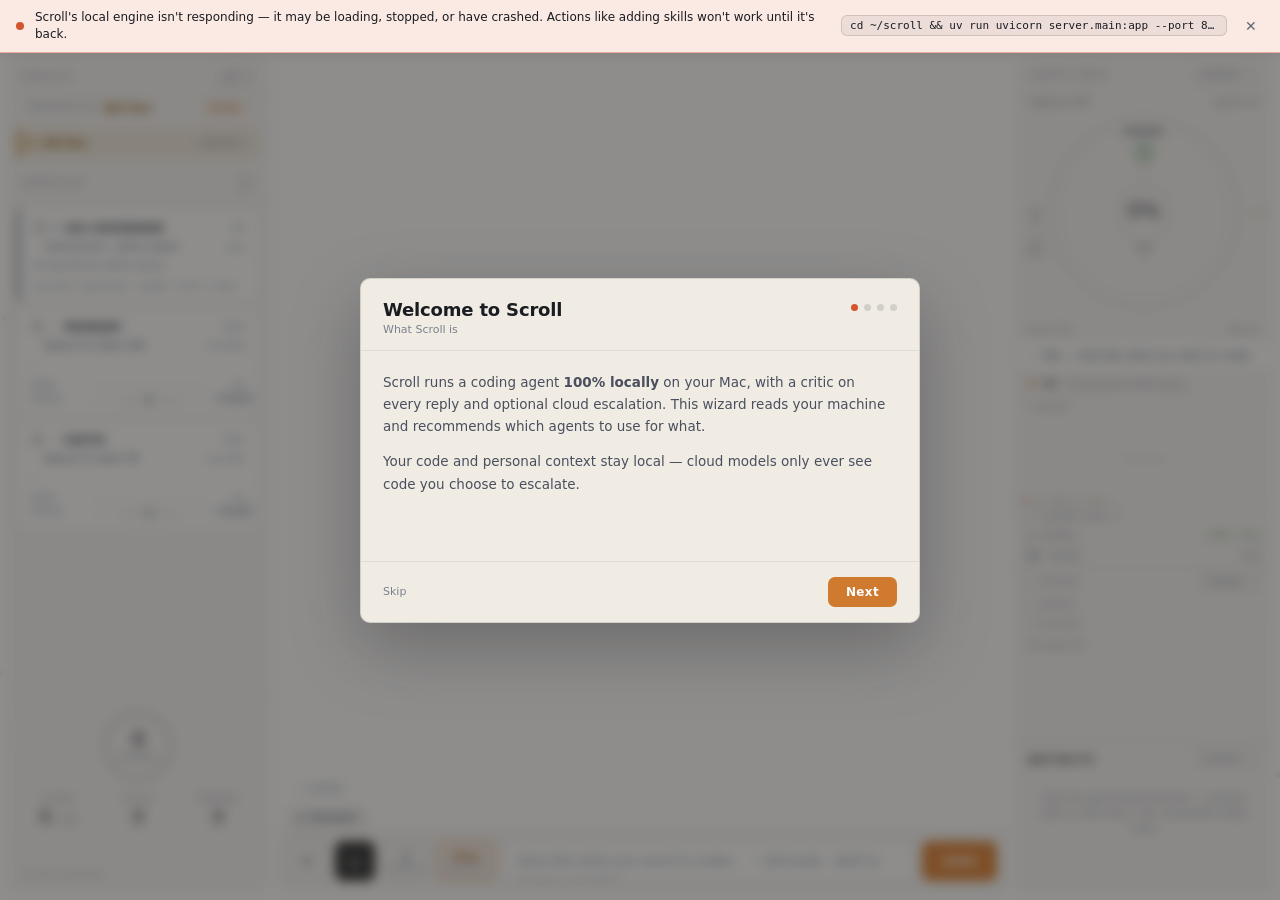
==== commit 55dbffb3: "Live gauges + AIS Governor + burn chart + plugin UX + mesh icons - Header gauges: show actual memory" ====
--- a/static/index.html
+++ b/static/index.html
@@ -805,9 +805,6 @@
 .kd-hero:hover{opacity:.9}.kd-hero:active{transform:translateY(1px)}.kd-hero svg{width:15px;height:15px}
 .kd-hint{margin-top:9px;font-size:10.5px;line-height:1.5;color:var(--text-ghost)}
 .kd-hint code,.kd-note code{font-family:ui-monospace,Menlo,monospace;font-size:10px;background:rgba(26,28,34,.06);padding:1px 5px;border-radius:4px;color:var(--text)}
-.kd-epam{margin-top:14px;display:flex;gap:7px;align-items:flex-start;font-size:10.5px;line-height:1.5;color:var(--text-soft);border-top:1px solid var(--border);padding-top:12px}
-.kd-epam svg{width:13px;height:13px;flex-shrink:0;margin-top:1px;color:var(--accent-ink)}
-.kd-epam b{color:var(--text)}
 .kd-note .ic{width:13px;height:13px;color:rgba(60,100,60,.9);flex-shrink:0;margin-top:2px}
 .kd-getkey{display:inline-flex;align-items:center;gap:6px;margin-top:13px;font-size:11.5px;color:var(--accent);text-decoration:none}
 .kd-getkey .ic{width:13px;height:13px}.kd-getkey:hover span{border-bottom:1px solid var(--accent)}
@@ -1208,7 +1205,6 @@
 .rf-remote{display:flex;align-items:center;gap:10px;font-size:11.5px;flex-wrap:wrap}
 .rf-noremote{color:var(--text-ghost);font-style:italic}
 .rf-host{font-size:9px;font-weight:700;letter-spacing:.04em;text-transform:uppercase;color:var(--text-mid);background:rgba(26,28,34,.06);border:1px solid var(--border-mid);border-radius:5px;padding:2px 8px;min-width:96px;text-align:center}
-.rf-host[data-host="git.epam.com"]{color:#7a5a2a;background:rgba(140,110,70,.12);border-color:rgba(140,110,70,.3)}
 .rf-host[data-host="github.com"]{color:var(--text);background:rgba(26,28,34,.08)}
 .rf-rname{color:var(--text-soft);font-family:var(--mono);font-size:10.5px}
 .rf-sync{display:inline-flex;gap:8px;font-family:var(--mono);font-weight:600}
@@ -2903,7 +2899,7 @@
 function _urlChip(escUrl){
   const real=escUrl.replace(/&amp;/g,'&');   // escUrl is already HTML-escaped
   let host='link';try{host=new URL(real).hostname.replace(/^www\./,'')}catch(_){}
-  const label=host==='git.epam.com'?'epam':host==='github.com'?'github':(host.split('.').slice(-2,-1)[0]||host);
+  const label=host==='github.com'?'github':(host.split('.').slice(-2,-1)[0]||host);
   return `<button class="url-chip" data-url="${escH(real)}" title="${escUrl}" onclick="event.stopPropagation();copyText(this.dataset.url,'Copied '+'${escH(label)}'+' link')">${escH(label)}</button>`;
 }
 // inline code that begins with a known shell verb → also offer a one-click "paste to terminal"
@@ -3242,7 +3238,7 @@
   const lib=(j&&j.library)||[];
   closeKeyDialog();
   const ov=document.createElement('div');ov.className='kd-overlay';ov.id='kd-overlay';
-  const cards=lib.length?lib.map(p=>`<div class="ml-card"><div class="ml-info"><div class="ml-name">${escH(p.name)}${p.private?' <span class="ml-priv">private</span>':''}</div><div class="ml-meta">${escH(p.model||p.kind)}${p.needs_secret?' · needs API key':' · no key'}${p.private?' · EPAM, not in the public repo':''}</div><div class="ml-doc">${escH(p.doc||'')}</div></div>${p.installed?'<span class="ml-on">✓ added</span>':`<button class="kd-save primary ml-add" data-id="${escH(p.id)}" data-name="${escH(p.name)}" data-key="${p.needs_secret?1:0}">Add</button>`}</div>`).join(''):'<div class="dr-empty">No library bundled — restart the server.</div>';
+  const cards=lib.length?lib.map(p=>`<div class="ml-card"><div class="ml-info"><div class="ml-name">${escH(p.name)}${p.private?' <span class="ml-priv">private</span>':''}</div><div class="ml-meta">${escH(p.model||p.kind)}${p.needs_secret?' · needs API key':' · no key'}${p.private?' · corporate, not in the public repo':''}</div><div class="ml-doc">${escH(p.doc||'')}</div></div>${p.installed?'<span class="ml-on">✓ added</span>':`<button class="kd-save primary ml-add" data-id="${escH(p.id)}" data-name="${escH(p.name)}" data-key="${p.needs_secret?1:0}">Add</button>`}</div>`).join(''):'<div class="dr-empty">No library bundled — restart the server.</div>';
   ov.innerHTML=`<div class="kd kd-wide" role="dialog" aria-modal="true" aria-label="Model library">
     <div class="kd-head"><span class="kd-title">Model library <span class="ds-sub">every operative is a .md plugin</span></span><button class="kd-x" aria-label="Close">✕</button></div>
     <div class="kd-body"><div class="ml-grid">${cards}</div></div>
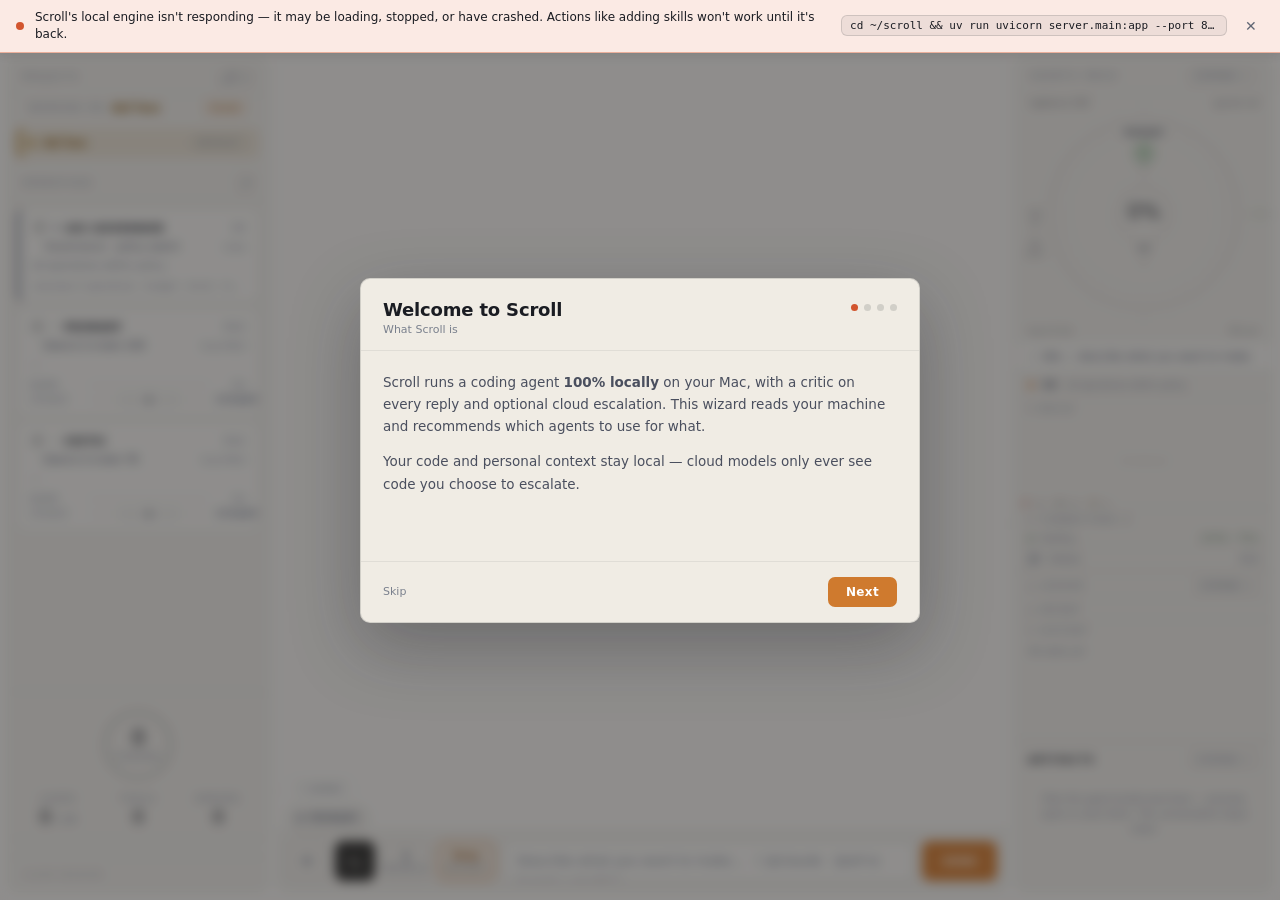
==== commit a4a6b463: "Output quality + speed + roster intelligence + a11y baseline Engine (why outputs were thin and slow)" ====
--- a/static/index.html
+++ b/static/index.html
@@ -77,10 +77,10 @@
 .sg.wide{width:90px}
 .sg-spark{width:100%;height:15px;display:block}
 .sg-lab{display:flex;align-items:baseline;justify-content:space-between;gap:4px;line-height:1}
-.sg-k{font-size:8px;letter-spacing:.12em;text-transform:uppercase;color:var(--text-ghost)}
+.sg-k{font-size:9px;letter-spacing:.12em;text-transform:uppercase;color:var(--text-ghost)}
 .sg-v{font-size:11px;color:var(--text);font-variant-numeric:tabular-nums;font-weight:500}
 .sg-v.warn{color:var(--amber-ink)}.sg-v.alert{color:var(--red-ink);font-weight:700}.sg-v.na{color:var(--text-ghost);font-weight:400}
-.sg-mk{font-size:7px;margin-right:2px;vertical-align:1px}   /* non-colour pressure cue (shape) so warn/alert isn't colour-alone */
+.sg-mk{font-size:9px;margin-right:2px;vertical-align:1px}   /* non-colour pressure cue (shape) so warn/alert isn't colour-alone */
 .sg{border-radius:6px;padding:9px 5px;margin:-7px -2px;transition:background .15s;min-height:44px;box-sizing:border-box;justify-content:center}   /* >=44px hit target within the 50px header */
 .sg:hover,.sg:focus-visible{background:var(--bg3);outline:none}
 .sg:focus-visible{box-shadow:inset 0 0 0 1.5px var(--accent-line)}
@@ -107,7 +107,7 @@
 #lpanel{width:var(--lw);flex-shrink:0;display:flex;flex-direction:column;overflow:hidden;background:var(--bg2);border:1px solid var(--border);border-radius:var(--r2)}
 #cpanel{flex:1;display:flex;flex-direction:column;overflow:hidden;background:var(--bg);border:1px solid var(--border);border-radius:var(--r2)}
 #rpanel{width:var(--rw);flex-shrink:0;display:flex;flex-direction:column;overflow:hidden;background:var(--bg2);border:1px solid var(--border);border-radius:var(--r2)}
-.plabel{font-size:8px;letter-spacing:.18em;color:var(--text-ghost);text-transform:uppercase;font-weight:500;padding:9px 13px 8px;border-bottom:1px solid var(--border);flex-shrink:0}
+.plabel{font-size:9px;letter-spacing:.18em;color:var(--text-ghost);text-transform:uppercase;font-weight:500;padding:9px 13px 8px;border-bottom:1px solid var(--border);flex-shrink:0}
 #agent-cards{overflow-y:auto;padding:8px;display:flex;flex-direction:column;gap:6px;flex:1;min-height:0}
 .ac{background:var(--bg);border:1px solid var(--border);padding:10px 12px;border-radius:var(--r);position:relative;transition:border-color .3s,transform .2s;cursor:default}
 .ac:hover{transform:translateX(2px)}
@@ -120,10 +120,10 @@
 .ac-dot.on{background:var(--accent);animation:dotPulse 2s infinite}
 .ac-dot.err{background:#8a2818}
 .ac-name{flex:1;min-width:0;font-size:10.5px;font-weight:600;color:var(--text);letter-spacing:.07em;text-transform:uppercase;overflow:hidden;text-overflow:ellipsis;white-space:nowrap}
-.ac-size{font-size:8px;color:var(--text-ghost);margin-left:2px}
+.ac-size{font-size:9px;color:var(--text-ghost);margin-left:2px}
 .ac-tech{display:flex;align-items:baseline;gap:6px;font-size:10px;color:var(--text-mid);margin:0 0 7px 13px;letter-spacing:.01em;font-weight:400}
 .ac-techname{flex:1;min-width:0;overflow:hidden;text-overflow:ellipsis;white-space:nowrap}
-.ac-host{color:var(--text-ghost);font-size:8px;letter-spacing:.02em;flex-shrink:0}
+.ac-host{color:var(--text-ghost);font-size:9px;letter-spacing:.02em;flex-shrink:0}
 .ac-status{flex-shrink:0;font-size:9px;letter-spacing:.06em;color:var(--text-dim);font-weight:500}
 .ac-status.working{color:var(--accent)}.ac-status.error{color:#8a2818}
 /* AIS Governor — the governance layer, listed alongside the operatives it watches (not an LLM) */
@@ -134,25 +134,25 @@
 .ac-dot.gov-watch{background:var(--amber);animation:dotPulse 2s infinite}
 .ac-dot.gov-hold{background:var(--red);animation:dotPulse 1.2s infinite}
 .ac-status.gov-ok{color:var(--text-dim)}.ac-status.gov-watch{color:var(--amber-ink)}.ac-status.gov-hold{color:var(--red-ink)}
-.govc-watches{font-size:8.5px;color:var(--text-ghost);margin-top:2px;letter-spacing:.02em;white-space:nowrap;overflow:hidden;text-overflow:ellipsis}
+.govc-watches{font-size:9px;color:var(--text-ghost);margin-top:2px;letter-spacing:.02em;white-space:nowrap;overflow:hidden;text-overflow:ellipsis}
 .ac-task{font-size:10px;color:var(--text-ghost);margin-bottom:8px;min-height:14px;line-height:1.4;white-space:nowrap;overflow:hidden;text-overflow:ellipsis;transition:color .3s}
 .ac.active-glow .ac-task{color:var(--text-dim);font-weight:500}
 .br{display:flex;align-items:center;gap:7px;margin-bottom:4px}
-.br-lbl{font-size:8px;color:var(--text-ghost);width:52px;flex-shrink:0;letter-spacing:.07em;font-weight:400;text-transform:uppercase}
+.br-lbl{font-size:9px;color:var(--text-ghost);width:52px;flex-shrink:0;letter-spacing:.07em;font-weight:400;text-transform:uppercase}
 .br-track{flex:1;height:2px;background:var(--border);border-radius:1px;position:relative;overflow:hidden}
 .br-fill{position:absolute;left:0;top:0;bottom:0;border-radius:1px;background:var(--text-ghost);transition:width .4s ease}
 .br-fill.hot{background:rgba(176,122,16,.6)}.br-fill.over{background:var(--red)}
 .br-val{font-size:9px;color:var(--text-ghost);width:30px;text-align:right;flex-shrink:0;font-family:var(--mono)}
 .hm-row{display:flex;align-items:center;gap:7px;margin-top:5px}
-.hm-lbl{font-size:8px;color:var(--text-ghost);letter-spacing:.07em;width:52px;flex-shrink:0;font-weight:400;text-transform:uppercase}
+.hm-lbl{font-size:9px;color:var(--text-ghost);letter-spacing:.07em;width:52px;flex-shrink:0;font-weight:400;text-transform:uppercase}
 .hm-track{flex:1;height:2px;background:var(--border);border-radius:1px;position:relative;overflow:visible}
 .hm-bound{position:absolute;top:-4px;bottom:-4px;background:rgba(26,28,34,.04);border-radius:1px}
 .hm-cursor{position:absolute;top:-4px;width:2px;height:10px;transform:translateX(-50%);border-radius:1px;background:var(--text-mid);transition:left .4s ease}
 .hm-cursor.warn{background:#b07a10}.hm-cursor.drift{background:var(--text-dim)}.hm-cursor.crit{background:var(--red)}
-.hm-badge{font-size:8px;letter-spacing:.07em;color:var(--text-dim);width:30px;text-align:right;flex-shrink:0;font-weight:600}
+.hm-badge{font-size:9px;letter-spacing:.07em;color:var(--text-dim);width:30px;text-align:right;flex-shrink:0;font-weight:600}
 .hm-badge.warn{color:#b07a10}.hm-badge.drift{color:var(--text-dim)}.hm-badge.crit{color:var(--red)}
 #aem{border-top:1px solid var(--border);padding:14px 13px 12px;flex-shrink:0}
-.section-title{font-size:8px;letter-spacing:.18em;color:var(--text-ghost);text-transform:uppercase;font-weight:400;margin-bottom:8px}
+.section-title{font-size:9px;letter-spacing:.18em;color:var(--text-ghost);text-transform:uppercase;font-weight:400;margin-bottom:8px}
 /* circular token gauge — token usage vs budget, red accent */
 #tok-gauge{position:relative;width:78px;height:78px;margin:0 auto 4px}
 .tg-svg{width:78px;height:78px;transform:rotate(-90deg)}
@@ -162,7 +162,7 @@
 .tg-center{position:absolute;inset:0;display:flex;flex-direction:column;align-items:center;justify-content:center;gap:1px;pointer-events:none}
 .tg-num{font-size:21px;font-weight:200;color:var(--text);letter-spacing:-.03em;line-height:1;font-variant-numeric:tabular-nums}
 .tg-num .u{font-size:11px;color:var(--text-ghost);font-weight:400}
-.tg-lbl{font-size:8px;letter-spacing:.2em;text-transform:uppercase;color:var(--text-ghost);margin-top:2px}
+.tg-lbl{font-size:9px;letter-spacing:.2em;text-transform:uppercase;color:var(--text-ghost);margin-top:2px}
 #tok-budget{min-height:0;margin:0 0 10px;text-align:center}
 #tok-budget.over{margin:4px 0 11px}
 .tb-chip{display:inline-flex;align-items:center;gap:7px;font-size:9px;color:var(--red);background:rgba(200,75,49,.07);border:1px solid rgba(200,75,49,.22);border-radius:16px;padding:4px 6px 4px 11px}
@@ -177,7 +177,7 @@
 .ac-tech{overflow:hidden;text-overflow:ellipsis;white-space:nowrap}
 .ac-name,.ac-role,.ac-status,.ac-size{white-space:nowrap}
 .aem-item{display:flex;flex-direction:column;gap:4px;cursor:default}
-.aem-k{font-size:8px;color:var(--text-ghost);letter-spacing:.14em;text-transform:uppercase;font-weight:400}
+.aem-k{font-size:9px;color:var(--text-ghost);letter-spacing:.14em;text-transform:uppercase;font-weight:400}
 .aem-v{font-size:18px;color:var(--text);font-family:var(--font);font-weight:200;letter-spacing:-.02em;line-height:1;transition:color .2s;font-variant-numeric:tabular-nums}
 .aem-v .u{font-size:11px;font-weight:400;color:var(--text-ghost);letter-spacing:0;margin-left:1px}
 .aem-v.warn{color:#b07a10}.aem-v.alert{color:var(--red)}
@@ -194,11 +194,11 @@
 #cpanel{flex:1;display:flex;flex-direction:column;overflow:hidden}
 #gantt{border-bottom:1px solid var(--border);padding:9px 13px;flex-shrink:0;display:none}
 .gantt-row{display:flex;align-items:center;gap:8px;margin-bottom:5px}
-.gantt-lbl{font-size:8px;color:var(--text-ghost);width:60px;flex-shrink:0;letter-spacing:.06em;font-weight:500;text-transform:uppercase}
+.gantt-lbl{font-size:9px;color:var(--text-ghost);width:60px;flex-shrink:0;letter-spacing:.06em;font-weight:500;text-transform:uppercase}
 .gantt-track{flex:1;height:8px;background:rgba(26,28,34,.06);border-radius:2px;position:relative;overflow:hidden}
 .gantt-bar{position:absolute;top:0;bottom:0;border-radius:2px;min-width:3px;transition:width .4s,left .4s}
 .gantt-bar.primary{background:var(--red)}.gantt-bar.critic{background:rgba(26,28,34,.35)}.gantt-bar.revision{background:rgba(80,74,66,.4)}
-.gantt-t{font-size:8px;color:var(--text-ghost);font-family:var(--mono);width:28px;text-align:right;flex-shrink:0}
+.gantt-t{font-size:9px;color:var(--text-ghost);font-family:var(--mono);width:28px;text-align:right;flex-shrink:0}
 #timeline{flex:1;overflow-y:auto;padding:20px 18px;display:flex;flex-direction:column;gap:14px}
 #empty{flex:1;display:flex;flex-direction:column;align-items:center;justify-content:center;gap:10px;pointer-events:none}
 #empty .big{font-size:36px;letter-spacing:.3em;font-weight:300;color:rgba(26,28,34,.1)}
@@ -208,7 +208,7 @@
 .starter{background:transparent;border:1px solid var(--border-mid);color:var(--text-soft);font-family:var(--font);font-size:11px;padding:7px 13px;border-radius:16px;cursor:pointer;transition:color .15s,border-color .15s;min-height:26px}
 .starter:hover{color:var(--accent);border-color:var(--accent)}
 .msg{display:flex;flex-direction:column;gap:3px;transition:opacity 1.6s ease}
-.msg-role{font-size:8px;letter-spacing:.16em;color:var(--text-ghost);text-transform:uppercase;font-weight:400;padding-left:2px}
+.msg-role{font-size:9px;letter-spacing:.16em;color:var(--text-ghost);text-transform:uppercase;font-weight:400;padding-left:2px}
 .msg.user .msg-role{color:var(--red);opacity:.55}
 .msg.assistant .msg-role{color:var(--text-ghost)}
 .msg-body{line-height:1.9;font-size:14px;white-space:pre-wrap;word-break:break-word}
@@ -218,7 +218,7 @@
 .te:hover{color:var(--text);background:rgba(26,28,34,.02)}
 .te .te-n{color:var(--text-dim);font-weight:400;letter-spacing:.01em;font-family:var(--font)}
 .te:hover .te-n{color:var(--text)}
-.te-peek{font-size:8px;letter-spacing:.1em;color:var(--text-ghost);text-transform:uppercase;float:right;opacity:0;transition:opacity .15s,transform .2s;font-family:var(--font);margin-top:1px}
+.te-peek{font-size:9px;letter-spacing:.1em;color:var(--text-ghost);text-transform:uppercase;float:right;opacity:0;transition:opacity .15s,transform .2s;font-family:var(--font);margin-top:1px}
 .te:hover .te-peek{opacity:.7}
 .te.open .te-peek{opacity:.7;transform:rotate(180deg);transform-origin:center}
 .te-code{display:none;margin-top:7px;font-family:var(--mono);font-size:10px;color:var(--text-mid);background:rgba(26,28,34,.045);border-radius:6px;padding:9px 11px;white-space:pre-wrap;word-break:break-word;line-height:1.55;max-height:260px;overflow:auto}
@@ -226,7 +226,7 @@
 .te.res{border-left-color:var(--accent-line);background:rgba(26,28,34,.022)}.te.res .te-n{color:rgba(207,122,46,.95)}
 .te.res:hover{background:rgba(26,28,34,.045)}.te.res:hover .te-n{color:rgba(50,80,50,1)}
 .te.err{border-left-color:var(--red);background:rgba(200,75,49,.04)}.te.err .te-n{color:var(--red)}
-.phase-banner{text-align:center;font-size:8px;letter-spacing:.2em;color:var(--text-ghost);text-transform:uppercase;padding:5px;border-top:1px solid var(--border);border-bottom:1px solid var(--border);font-weight:500}
+.phase-banner{text-align:center;font-size:9px;letter-spacing:.2em;color:var(--text-ghost);text-transform:uppercase;padding:5px;border-top:1px solid var(--border);border-bottom:1px solid var(--border);font-weight:500}
 .vb{display:inline-flex;align-items:center;padding:3px 10px;font-size:9px;letter-spacing:.1em;font-weight:600;border-radius:4px}
 .vb.LGTM{background:rgba(60,90,60,.07);color:rgba(60,100,60,.9);border:1px solid rgba(60,90,60,.18)}.vb.ISSUES{background:rgba(176,122,16,.06);color:#7a5510;border:1px solid rgba(176,122,16,.18)}.vb.CRITICAL{background:rgba(200,75,49,.06);color:var(--red);border:1px solid rgba(200,75,49,.2)}
 .cursor{display:inline-block;width:1.5px;height:14px;background:var(--text-mid);animation:blink 1.3s ease-in-out infinite;vertical-align:text-bottom;margin-left:2px;border-radius:1px;opacity:.6}
@@ -263,12 +263,12 @@
 #models-btn:hover{color:var(--accent);border-color:var(--accent)}
 #models-btn.multi{color:var(--accent);border-color:var(--accent);background:rgba(207,122,46,.08)}
 #models-btn #models-ct{font-size:13px;font-weight:600;line-height:1;font-variant-numeric:tabular-nums}
-#models-btn .mb-cap{font-size:8px;letter-spacing:.08em;text-transform:uppercase;color:var(--text-ghost)}
+#models-btn .mb-cap{font-size:9px;letter-spacing:.08em;text-transform:uppercase;color:var(--text-ghost)}
 /* EFFORT control — how hard to work per message */
 #effort-btn{display:flex;flex-direction:column;align-items:center;justify-content:center;gap:1px;background:transparent;border:1px solid var(--border-mid);color:var(--text-soft);min-width:58px;height:40px;flex-shrink:0;border-radius:var(--r);cursor:pointer;align-self:flex-end;transition:color .15s,border-color .15s,background .15s}
 #effort-btn:hover{color:var(--accent-ink);border-color:var(--accent)}
 #effort-btn #effort-lvl{font-size:11px;font-weight:600;line-height:1.1}
-#effort-btn .mb-cap{font-size:8px;letter-spacing:.08em;text-transform:uppercase;color:var(--text-ghost)}
+#effort-btn .mb-cap{font-size:9px;letter-spacing:.08em;text-transform:uppercase;color:var(--text-ghost)}
 #effort-btn.deep,#effort-btn.max{color:var(--accent-ink);border-color:var(--accent);background:rgba(207,122,46,.08)}
 #effort-pop{border-top:1px solid var(--border);background:var(--bg2);padding:9px;display:flex;flex-direction:column;gap:3px;animation:apIn .25s ease}
 .ef-row{display:flex;align-items:center;gap:11px;padding:9px 10px;border-radius:var(--r);cursor:pointer;transition:background .12s;min-height:44px}
@@ -286,7 +286,7 @@
 .ef-slider input[type=range]{width:100%;accent-color:var(--accent);height:20px}
 .ef-note{font-size:9.5px;color:var(--text-ghost);padding:7px 10px 2px;line-height:1.5}
 #models-pop{border-top:1px solid var(--border);background:var(--bg2);padding:8px;display:flex;flex-direction:column;gap:2px;animation:apIn .25s ease}
-.mp-hd{font-size:8px;letter-spacing:.1em;text-transform:uppercase;color:var(--text-ghost);padding:4px 8px 7px;display:flex;align-items:center;gap:8px}
+.mp-hd{font-size:9px;letter-spacing:.1em;text-transform:uppercase;color:var(--text-ghost);padding:4px 8px 7px;display:flex;align-items:center;gap:8px}
 .mp-x{margin-left:auto;background:none;border:none;color:var(--text-ghost);cursor:pointer;font-size:12px;line-height:1;padding:0 2px}.mp-x:hover{color:var(--text)}
 .mp-hd .mp-sub{text-transform:none;letter-spacing:.02em;color:var(--text-ghost);font-weight:400}
 .mp-row{display:flex;align-items:center;gap:10px;padding:8px 9px;border-radius:var(--r);cursor:pointer;transition:background .12s}
@@ -299,7 +299,7 @@
 .mp-meta{flex:1;display:flex;flex-direction:column;gap:1px;min-width:0}
 .mp-name{font-size:12px;color:var(--text)}
 .mp-osub{font-size:9px;color:var(--text-dim)}
-.mp-need{font-size:8px;color:var(--amber);border:1px solid rgba(176,121,26,.3);border-radius:8px;padding:2px 7px;flex-shrink:0}
+.mp-need{font-size:9px;color:var(--amber);border:1px solid rgba(176,121,26,.3);border-radius:8px;padding:2px 7px;flex-shrink:0}
 #add-panel{border-top:1px solid var(--border);background:var(--bg2);padding:12px 12px 4px;display:flex;flex-direction:column;gap:10px;animation:apIn .3s ease}
 @keyframes apIn{from{opacity:0}to{opacity:1}}
 .ap-row{display:flex;align-items:center;gap:8px;flex-wrap:wrap}
@@ -341,7 +341,7 @@
 .tray-hd{display:flex;align-items:center;gap:7px;padding:9px 11px 6px;flex-shrink:0}
 .tray-ttl{font-size:9px;letter-spacing:.16em;text-transform:uppercase;color:var(--text);font-weight:600}
 .tray-ct{font-family:var(--mono);font-size:9px;color:var(--text-dim)}
-.tray-exp{margin-left:auto;background:none;border:1px solid var(--border-mid);color:var(--text-dim);font-size:8px;letter-spacing:.1em;text-transform:uppercase;font-family:var(--font);padding:3px 8px;border-radius:5px;cursor:pointer;transition:color .15s,border-color .15s}
+.tray-exp{margin-left:auto;background:none;border:1px solid var(--border-mid);color:var(--text-dim);font-size:9px;letter-spacing:.1em;text-transform:uppercase;font-family:var(--font);padding:3px 8px;border-radius:5px;cursor:pointer;transition:color .15s,border-color .15s}
 .tray-exp:hover{color:var(--accent-ink);border-color:var(--accent)}
 .tray-body{flex:1;overflow-y:auto;overflow-x:hidden;padding:2px 9px 6px;display:flex;flex-direction:column;gap:6px}
 .tray-card{display:flex;flex-direction:column;gap:8px;padding:9px;border:1px solid var(--border);border-radius:10px;background:var(--bg);transition:border-color .15s,background .15s}
@@ -363,28 +363,38 @@
 .tray-act.save:hover{color:var(--red-ink);border-color:var(--red)}
 .tray-act svg{width:13px;height:13px}
 .tray-empty{font-size:9.5px;color:var(--text-ghost);font-style:italic;padding:14px 8px;text-align:center;line-height:1.6}
+/* ── a11y baseline: EVERY interactive element gets a visible keyboard focus ring (168 controls,
+      previously only 4 focus-visible rules). One rule, whole surface. ── */
+button:focus-visible,[role="button"]:focus-visible,[tabindex]:focus-visible,a:focus-visible,
+input:focus-visible,textarea:focus-visible,select:focus-visible,summary:focus-visible{
+  outline:2px solid var(--accent);outline-offset:2px;border-radius:4px}
+/* ── vestibular safety: honor Reduce Motion — stop decorative animation, keep function ── */
+@media (prefers-reduced-motion: reduce){
+  *,*::before,*::after{animation-duration:.01ms !important;animation-iteration-count:1 !important;
+    transition-duration:.01ms !important;scroll-behavior:auto !important}
+}
 /* primary file — the one a novice should open/run — gets prominence; supporting files sit in a quiet matrix below */
 .tray-card.primary{border-color:var(--accent-line);background:var(--accent-soft);padding:11px;gap:9px}
 .tray-card.primary:hover{border-color:var(--accent)}
 .tray-card.primary .tray-ic{color:#fff;background:var(--accent);border-color:var(--accent)}
 .tray-card.primary .tray-name{font-size:13px;color:var(--accent-ink)}
-.tray-tag{font-size:8.5px;letter-spacing:.06em;text-transform:uppercase;font-weight:700;color:var(--accent-ink);font-family:var(--font);display:flex;align-items:center;gap:5px}
+.tray-tag{font-size:9px;letter-spacing:.06em;text-transform:uppercase;font-weight:700;color:var(--accent-ink);font-family:var(--font);display:flex;align-items:center;gap:5px}
 .tray-tag::before{content:'';width:5px;height:5px;border-radius:50%;background:var(--accent);flex-shrink:0}
-.tray-subhead{font-size:8.5px;letter-spacing:.07em;text-transform:uppercase;font-weight:700;color:var(--text-ghost);font-family:var(--font);margin:8px 1px 1px}
+.tray-subhead{font-size:9px;letter-spacing:.07em;text-transform:uppercase;font-weight:700;color:var(--text-ghost);font-family:var(--font);margin:8px 1px 1px}
 .tray-grid{display:grid;grid-template-columns:1fr 1fr;gap:6px}
 .tray-card.mini{padding:7px 8px;gap:6px}
 .tray-card.mini .tray-row1{gap:7px}
 .tray-card.mini .tray-ic{width:26px;height:26px;border-radius:7px}
 .tray-card.mini .tray-ic svg{width:14px;height:14px}
 .tray-card.mini .tray-name{font-size:10.5px}
-.tray-card.mini .tray-sub{font-size:8px;gap:4px}
+.tray-card.mini .tray-sub{font-size:9px;gap:4px}
 .tray-card.mini .tray-act{width:26px;height:26px;border-radius:6px}
 .tray-card.mini .tray-act svg{width:12px;height:12px}
-.tray-foot{flex-shrink:0;padding:6px 11px 9px;font-size:8.5px;color:var(--text-ghost);font-family:var(--mono);letter-spacing:.02em;border-top:1px solid var(--border);display:none}
+.tray-foot{flex-shrink:0;padding:6px 11px 9px;font-size:9px;color:var(--text-ghost);font-family:var(--mono);letter-spacing:.02em;border-top:1px solid var(--border);display:none}
 .tray-foot.show{display:block}
 .ais-sec{border-top:1px solid var(--border);flex-shrink:0}
-.ais-sec-hd{font-size:8px;letter-spacing:.16em;color:var(--text-ghost);text-transform:uppercase;font-weight:400;padding:6px 11px 4px;display:flex;align-items:center;gap:6px;cursor:pointer;user-select:none}
-.ais-sec-hd::before{content:'▾';font-size:7px;color:var(--text-ghost);display:inline-block;transition:transform .15s;flex-shrink:0}
+.ais-sec-hd{font-size:9px;letter-spacing:.16em;color:var(--text-ghost);text-transform:uppercase;font-weight:400;padding:6px 11px 4px;display:flex;align-items:center;gap:6px;cursor:pointer;user-select:none}
+.ais-sec-hd::before{content:'▾';font-size:9px;color:var(--text-ghost);display:inline-block;transition:transform .15s;flex-shrink:0}
 .ais-sec.collapsed .ais-sec-hd::before{transform:rotate(-90deg)}
 .ais-sec.collapsed>:not(.ais-sec-hd){display:none}
 .ais-sec-hd .ais-ct{font-family:var(--mono);color:var(--text-dim);font-weight:400;letter-spacing:0}
@@ -405,19 +415,19 @@
 .ais-c-badge.cloud{color:var(--amber)}
 .ais-c-row.git,.ais-c-row[onclick]{cursor:pointer}
 .ais-a-name{font-size:9px;font-weight:600;color:var(--text);letter-spacing:.07em;text-transform:uppercase}
-.ais-a-sz{font-size:8px;color:var(--text-ghost);font-family:var(--mono);margin-left:2px}
+.ais-a-sz{font-size:9px;color:var(--text-ghost);font-family:var(--mono);margin-left:2px}
 .ais-a-bar{flex:1;height:2px;background:var(--border);border-radius:1px;overflow:hidden;position:relative;margin-left:4px}
 .ais-a-fill{position:absolute;left:0;top:0;bottom:0;border-radius:1px;transition:width .4s;background:var(--text-ghost)}
 .ais-a-fill.hot{background:#b07a10}.ais-a-fill.over{background:var(--red)}
-.ais-a-pct{font-size:8px;color:var(--text-ghost);font-family:var(--mono);width:24px;text-align:right;flex-shrink:0}
+.ais-a-pct{font-size:9px;color:var(--text-ghost);font-family:var(--mono);width:24px;text-align:right;flex-shrink:0}
 .ais-c-name{flex:1;font-size:9px;color:var(--text-dim);overflow:hidden;text-overflow:ellipsis;white-space:nowrap}
-.ais-c-badge{font-size:8px;font-family:var(--mono);color:var(--text-ghost)}.ais-c-badge.live{color:rgba(60,100,60,.8)}
+.ais-c-badge{font-size:9px;font-family:var(--mono);color:var(--text-ghost)}.ais-c-badge.live{color:rgba(60,100,60,.8)}
 .ais-g-ic{font-size:9px;width:12px;flex-shrink:0;margin-top:1px;color:var(--text-ghost)}.ais-g-ic.active{color:var(--red)}.ais-g-ic.done{color:rgba(60,100,60,.8)}
 .ais-g-txt{font-size:9px;color:var(--text-ghost);line-height:1.5;overflow:hidden;display:-webkit-box;-webkit-line-clamp:2;-webkit-box-orient:vertical}
 .ais-g-txt.active{color:var(--text);font-size:10px;font-weight:500}
 .ais-t-ic{font-size:9px;width:12px;flex-shrink:0;color:rgba(60,100,60,.8)}.ais-t-row.err .ais-t-ic{color:var(--red)}
 .ais-t-name{flex:1;font-size:9px;color:var(--text-dim);white-space:nowrap;overflow:hidden;text-overflow:ellipsis;font-family:var(--mono)}
-.ais-t-time{font-size:8px;color:var(--text-ghost);font-family:var(--mono);flex-shrink:0}
+.ais-t-time{font-size:9px;color:var(--text-ghost);font-family:var(--mono);flex-shrink:0}
 .ais-empty{font-size:9px;color:var(--text-ghost);padding:6px 11px;font-style:italic}
 .ais-clarify{padding:7px 11px 9px}
 .ais-clarify-hd{font-size:9.5px;color:var(--text-mid);font-weight:600;margin-bottom:5px;letter-spacing:.02em}
@@ -437,7 +447,7 @@
 .dc{margin-left:auto;background:none;border:none;color:var(--text-ghost);cursor:pointer;font-size:16px;line-height:1;width:30px;height:30px;display:inline-flex;align-items:center;justify-content:center;border-radius:6px;transition:color .15s,background .15s}
 .dc:hover{color:var(--red);background:rgba(210,85,46,.08)}
 .dbody{flex:1;overflow-y:auto;overflow-x:hidden;padding:12px;display:flex;flex-direction:column;gap:14px}
-.ds-title{font-size:8px;letter-spacing:.18em;color:var(--text-ghost);text-transform:uppercase;font-weight:500;margin-bottom:6px;border-bottom:1px solid var(--border);padding-bottom:4px}
+.ds-title{font-size:9px;letter-spacing:.18em;color:var(--text-ghost);text-transform:uppercase;font-weight:500;margin-bottom:6px;border-bottom:1px solid var(--border);padding-bottom:4px}
 .dr-row{display:flex;align-items:center;gap:8px;padding:7px 0;border-bottom:1px solid var(--border);border-radius:5px}
 .dr-name{flex:1;font-size:11px;color:var(--text)}.dr-src{font-size:9px;color:var(--text-ghost);font-family:var(--mono)}
 .toggle{display:inline-flex;align-items:center;cursor:pointer}.toggle input{display:none}
@@ -482,7 +492,7 @@
 .art-row{padding:9px 0;border-bottom:1px solid var(--border)}
 .art-row-top{display:flex;align-items:center;gap:7px;flex-wrap:wrap}
 .art-name{font-size:12px;color:var(--text);font-weight:500;font-family:var(--mono)}
-.art-badge{font-size:8px;letter-spacing:.06em;text-transform:uppercase;font-weight:600;padding:1px 6px;border-radius:4px;font-family:var(--font)}
+.art-badge{font-size:9px;letter-spacing:.06em;text-transform:uppercase;font-weight:600;padding:1px 6px;border-radius:4px;font-family:var(--font)}
 .art-badge.ok{background:rgba(60,100,60,.1);color:rgba(50,90,50,.95)}
 .art-badge.warn{background:rgba(200,75,49,.1);color:var(--red)}
 .art-badge.none{background:rgba(26,28,34,.06);color:var(--text-dim)}
@@ -564,7 +574,7 @@
 .codecard.open .cc-code{display:block}
 .cc-foot{display:none;align-items:center;justify-content:space-between;gap:10px;padding:7px 12px 11px}
 .codecard.open .cc-foot{display:flex}
-.cc-edithint{font-size:8.5px;letter-spacing:.04em;color:var(--text-ghost)}
+.cc-edithint{font-size:9px;letter-spacing:.04em;color:var(--text-ghost)}
 .cc-code:focus{outline:none;box-shadow:inset 0 1px 6px rgba(0,0,0,.28),inset 0 0 0 1px rgba(207,122,46,.4)}
 .cc-collapse{display:inline-flex;align-items:center;gap:6px;background:none;border:1px solid var(--border-mid);color:var(--text-dim);font-family:var(--font);font-size:9px;letter-spacing:.08em;text-transform:uppercase;padding:4px 14px;border-radius:6px;cursor:pointer;transition:color .15s,border-color .15s}
 .cc-collapse:hover{color:var(--accent);border-color:var(--accent)}
@@ -619,11 +629,11 @@
 
 /* three-area response: questions · critiques · suggestions */
 .triad{margin-top:14px;background:var(--bg2);border:1px solid var(--border-mid);border-radius:var(--r2);padding:13px 15px;display:flex;flex-direction:column;gap:13px}
-.triad-head{display:flex;align-items:center;gap:7px;font-size:8px;letter-spacing:.18em;text-transform:uppercase;color:var(--red);font-weight:600}
+.triad-head{display:flex;align-items:center;gap:7px;font-size:9px;letter-spacing:.18em;text-transform:uppercase;color:var(--red);font-weight:600}
 .triad-head .ic{width:11px;height:11px;color:var(--red)}
 .triad-head.calm{color:var(--text-dim);font-weight:500}
 .triad-head.calm .ic{color:var(--text-dim)}
-.tr-head{display:flex;align-items:center;gap:7px;font-size:8px;letter-spacing:.18em;text-transform:uppercase;color:var(--text-ghost);margin-bottom:5px;font-weight:500}
+.tr-head{display:flex;align-items:center;gap:7px;font-size:9px;letter-spacing:.18em;text-transform:uppercase;color:var(--text-ghost);margin-bottom:5px;font-weight:500}
 .tr-head .ic{width:11px;height:11px;color:var(--red)}
 .tr-item{display:flex;align-items:flex-start;gap:9px;padding:7px 0;border-bottom:1px solid var(--border);flex-wrap:wrap}
 .tr-item.done{opacity:.5}
@@ -699,14 +709,14 @@
 .critic-line{display:flex;align-items:flex-start;gap:8px;margin-top:9px;font-size:12.5px;color:var(--text-dim);line-height:1.5}
 .critic-line .ic{width:13px;height:13px;color:var(--accent);flex-shrink:0;margin-top:2px}
 .critic-label{font-weight:600;color:var(--text-mid);letter-spacing:.02em;flex-shrink:0}
-.critic-verdict{font-size:8px;font-weight:700;letter-spacing:.08em;padding:2px 7px;border-radius:10px;text-transform:uppercase;flex-shrink:0}
+.critic-verdict{font-size:9px;font-weight:700;letter-spacing:.08em;padding:2px 7px;border-radius:10px;text-transform:uppercase;flex-shrink:0}
 .critic-verdict.lgtm{background:rgba(60,100,60,.1);color:rgba(50,90,50,.95)}
 .critic-verdict.issues{background:rgba(176,121,16,.12);color:#8a5a10}
 .critic-verdict.critical{background:rgba(200,75,49,.1);color:var(--red)}
 .critic-note{color:var(--text-dim)}
 .critic-line.reviewing{opacity:.55}
 .critic-line{flex-wrap:wrap}
-.critic-trust{font-size:8px;font-weight:600;letter-spacing:.04em;color:var(--accent);background:var(--accent-soft);border:1px solid var(--accent-line);border-radius:9px;padding:1px 7px;flex-shrink:0}
+.critic-trust{font-size:9px;font-weight:600;letter-spacing:.04em;color:var(--accent);background:var(--accent-soft);border:1px solid var(--accent-line);border-radius:9px;padding:1px 7px;flex-shrink:0}
 .cr-act{display:inline-flex;align-items:center;gap:4px;background:none;border:1px solid var(--border-mid);color:var(--text-dim);font-family:var(--font);font-size:9px;font-weight:500;padding:2px 8px;border-radius:6px;cursor:pointer}
 .cr-act .ic{width:11px;height:11px}
 .cr-ok:hover{border-color:rgba(60,100,60,.5);color:rgba(50,90,50,1)}
@@ -714,7 +724,7 @@
 .critic-resolved{font-size:9px;color:var(--text-ghost);font-style:italic}
 /* backlog (queued steering items, like Claude Code) */
 .bl-item{display:inline-flex;align-items:center;gap:6px;font-size:10px;color:var(--text-mid);background:var(--bg3);border:1px solid var(--border-mid);border-radius:14px;padding:3px 5px 3px 9px;max-width:240px}
-.bl-item .bl-n{font-size:8px;color:var(--text-ghost);flex-shrink:0}
+.bl-item .bl-n{font-size:9px;color:var(--text-ghost);flex-shrink:0}
 .bl-item .t{overflow:hidden;text-overflow:ellipsis;white-space:nowrap}
 .bl-item button{background:none;border:none;color:var(--text-dim);cursor:pointer;font-size:13px;line-height:1;padding:0 2px}
 .bl-item button:hover{color:var(--red)}
@@ -758,7 +768,7 @@
 .ob-m.rec{border-color:rgba(210,85,46,.45)}
 .ob-m-top{display:flex;align-items:center;gap:9px;margin-bottom:9px}
 .ob-m-name{font-size:14px;font-weight:600;color:var(--text)}
-.ob-m-tag{font-size:8px;font-weight:700;letter-spacing:.09em;text-transform:uppercase;color:var(--red);border:1px solid rgba(210,85,46,.4);border-radius:8px;padding:1px 7px}
+.ob-m-tag{font-size:9px;font-weight:700;letter-spacing:.09em;text-transform:uppercase;color:var(--red);border:1px solid rgba(210,85,46,.4);border-radius:8px;padding:1px 7px}
 .ob-m-role{font-size:10px;color:var(--text-ghost);margin-left:auto}
 .ob-m-act{display:flex;align-items:center;gap:10px;flex-wrap:wrap}
 .ob-m-btn{background:transparent;border:1px solid var(--border-mid);color:var(--text-soft);font-family:var(--font);font-size:11px;font-weight:500;padding:7px 14px;border-radius:7px;cursor:pointer;min-height:30px;transition:color .15s,border-color .15s}
@@ -819,7 +829,7 @@
 .ml-card{display:flex;align-items:flex-start;gap:12px;padding:11px 13px;border:1px solid var(--border-mid);border-radius:var(--r);background:var(--bg2)}
 .ml-info{flex:1;min-width:0}
 .ml-name{font-size:12.5px;font-weight:600;color:var(--text)}
-.ml-priv{font-size:8px;font-weight:700;letter-spacing:.05em;text-transform:uppercase;color:var(--accent-ink);background:var(--accent-soft);border:1px solid var(--accent-line);border-radius:4px;padding:1px 5px;vertical-align:1px;margin-left:4px}
+.ml-priv{font-size:9px;font-weight:700;letter-spacing:.05em;text-transform:uppercase;color:var(--accent-ink);background:var(--accent-soft);border:1px solid var(--accent-line);border-radius:4px;padding:1px 5px;vertical-align:1px;margin-left:4px}
 .ml-meta{font-size:10px;color:var(--accent-ink);margin-top:2px;font-variant-numeric:tabular-nums}
 .ml-doc{font-size:10.5px;color:var(--text-ghost);line-height:1.45;margin-top:4px}
 .ml-card .kd-save{flex-shrink:0;align-self:center;padding:6px 14px}
@@ -860,13 +870,13 @@
 .art-open{color:var(--text-soft);flex-shrink:0;display:inline-flex}
 .art-open .ic,.art-open svg{width:15px;height:15px}
 .art-row.rend .art-open{color:var(--red)}
-.art-ext{font-size:8px;letter-spacing:.08em;color:var(--text-ghost);border:1px solid var(--border-mid);border-radius:7px;padding:1px 6px;flex-shrink:0}
+.art-ext{font-size:9px;letter-spacing:.08em;color:var(--text-ghost);border:1px solid var(--border-mid);border-radius:7px;padding:1px 6px;flex-shrink:0}
 .art-row.rend .art-ext{color:var(--red);border-color:var(--red)}
 .cc-title{cursor:pointer}.cc-title:hover{color:var(--red)}
 
 /* token/burn ledger + efficiency tips */
 .lburn{display:flex;align-items:center;gap:8px;padding:7px 11px 9px}
-.lburn-lbl{font-size:8px;letter-spacing:.14em;text-transform:uppercase;color:var(--text-ghost);flex-shrink:0}
+.lburn-lbl{font-size:9px;letter-spacing:.14em;text-transform:uppercase;color:var(--text-ghost);flex-shrink:0}
 .lburn-track{flex:1;height:5px;background:var(--border);border-radius:3px;overflow:hidden}
 .lburn-fill{height:100%;width:0;background:var(--accent);border-radius:3px;transition:width .4s ease,background .3s}
 .lburn-fill.hot{background:var(--amber)}.lburn-fill.over{background:var(--red)}
@@ -878,7 +888,7 @@
 #ais-gov .gov-state{font-weight:600;letter-spacing:.1em;text-transform:uppercase;color:var(--text-mid)}
 #ais-gov.intervene .gov-state{color:var(--red)}#ais-gov.watch .gov-state{color:var(--amber)}
 #ais-gov .gov-why{flex:1;color:var(--text-dim);overflow:hidden;text-overflow:ellipsis;white-space:nowrap}
-#ais-gov .gov-stop{background:var(--red);color:#fff;border:none;font-family:var(--font);font-size:8px;font-weight:600;letter-spacing:.08em;text-transform:uppercase;padding:3px 9px;border-radius:5px;cursor:pointer;flex-shrink:0}
+#ais-gov .gov-stop{background:var(--red);color:#fff;border:none;font-family:var(--font);font-size:9px;font-weight:600;letter-spacing:.08em;text-transform:uppercase;padding:3px 9px;border-radius:5px;cursor:pointer;flex-shrink:0}
 .ais-a-row{cursor:pointer}
 .ac{cursor:pointer}
 /* agent detail modal */
@@ -888,7 +898,7 @@
 .ad-dot{width:8px;height:8px;border-radius:50%;background:var(--border-mid);flex-shrink:0}.ad-dot.on{background:var(--accent);animation:dotPulse 1.8s infinite}.ad-dot.err{background:var(--red)}
 .ad-name{font-size:14px;font-weight:600;letter-spacing:.06em;color:var(--text)}
 .ad-role{font-size:11px;color:var(--text-dim)}
-.ad-status{margin-left:auto;font-size:8px;font-weight:600;letter-spacing:.08em;text-transform:uppercase;color:var(--text-dim);border:1px solid var(--border-mid);border-radius:9px;padding:2px 8px}
+.ad-status{margin-left:auto;font-size:9px;font-weight:600;letter-spacing:.08em;text-transform:uppercase;color:var(--text-dim);border:1px solid var(--border-mid);border-radius:9px;padding:2px 8px}
 .ad-status.working{color:var(--accent);border-color:var(--accent-line)}
 .ad-x{background:none;border:none;color:var(--text-ghost);font-size:15px;line-height:1;cursor:pointer;margin-left:auto;border-radius:6px;transition:color .15s,background .15s}.ad-x:hover{color:var(--red);background:rgba(210,85,46,.08)}
 .ad-body{padding:16px 18px}
@@ -904,24 +914,24 @@
 .ad-vig{border:1px solid var(--border);border-radius:var(--r);padding:10px 12px;margin-bottom:13px;background:var(--bg2)}
 .ad-vig.lowered{border-color:rgba(176,121,26,.35);background:rgba(176,121,26,.06)}
 .ad-vig-h{display:flex;align-items:baseline;justify-content:space-between;margin-bottom:5px}
-.ad-vig-h span:first-child{font-size:8px;letter-spacing:.13em;text-transform:uppercase;color:var(--text-ghost)}
+.ad-vig-h span:first-child{font-size:9px;letter-spacing:.13em;text-transform:uppercase;color:var(--text-ghost)}
 .ad-vig-n{font-size:19px;font-weight:300;color:var(--accent)}
 .ad-vig.lowered .ad-vig-n{color:var(--amber)}
 .ad-vig-why{font-size:11px;line-height:1.5;color:var(--text-soft)}
 .ad-vig-list{margin-top:9px;display:flex;flex-direction:column;gap:5px}
 .ad-vig-item{display:flex;align-items:center;gap:8px;font-size:11px;color:var(--text-soft);line-height:1.4}
 .ad-vig-item .vg-t{overflow:hidden;text-overflow:ellipsis;white-space:nowrap}
-.vg-tag{flex-shrink:0;font-size:8px;letter-spacing:.08em;text-transform:uppercase;padding:2px 6px;border-radius:5px;font-weight:600}
+.vg-tag{flex-shrink:0;font-size:9px;letter-spacing:.08em;text-transform:uppercase;padding:2px 6px;border-radius:5px;font-weight:600}
 .vg-tag.edit{color:var(--accent);background:rgba(207,122,46,.12)}
 .vg-tag.challenge{color:var(--amber);background:rgba(176,121,26,.12)}
 .ad-modes{display:grid;grid-template-columns:1fr 1fr;gap:9px;margin-bottom:13px}
 .ad-mode{border:1px solid var(--border);border-radius:var(--r);padding:9px 11px;background:var(--bg2)}
-.adm-k{display:block;font-size:8px;letter-spacing:.12em;text-transform:uppercase;color:var(--text-ghost)}
+.adm-k{display:block;font-size:9px;letter-spacing:.12em;text-transform:uppercase;color:var(--text-ghost)}
 .adm-v{display:block;font-size:13px;color:var(--accent);font-weight:500;margin-top:3px}
 .adm-d{display:block;font-size:9.5px;color:var(--text-dim);line-height:1.4;margin-top:3px}
 .ad-grid{display:grid;grid-template-columns:repeat(3,1fr);gap:1px;background:var(--border);border:1px solid var(--border);border-radius:var(--r);overflow:hidden}
 .ad-cell{background:var(--bg);padding:10px 11px;text-align:center}
-.ad-cell .k{font-size:8px;letter-spacing:.12em;text-transform:uppercase;color:var(--text-ghost)}
+.ad-cell .k{font-size:9px;letter-spacing:.12em;text-transform:uppercase;color:var(--text-ghost)}
 .ad-cell .v{font-size:18px;font-weight:200;color:var(--text);font-variant-numeric:tabular-nums;line-height:1.2;margin-top:3px}
 .ad-cell .v.warn{color:var(--amber)}.ad-cell .v.alert{color:var(--red)}
 .ad-budget{margin-top:13px;padding:11px 12px;border:1px solid var(--border);border-radius:var(--r2);background:var(--bg)}
@@ -936,7 +946,7 @@
 .ad-close{background:none;border:1px solid var(--border-mid);color:var(--text-soft);font-family:var(--font);font-size:11px;padding:7px 15px;border-radius:var(--r);cursor:pointer}.ad-close:hover{color:var(--text);border-color:var(--text-soft)}
 .ad-stop{background:var(--red);color:#fff;border:none;font-family:var(--font);font-size:11px;font-weight:600;letter-spacing:.04em;padding:7px 15px;border-radius:var(--r);cursor:pointer}
 .ad-retask{background:none;border:1px solid var(--accent-line);color:var(--accent);font-family:var(--font);font-size:11px;font-weight:600;letter-spacing:.04em;padding:7px 15px;border-radius:var(--r);cursor:pointer;margin-left:8px}.ad-retask:hover{background:var(--accent-soft)}
-#analyze-btn{margin-left:auto;background:none;border:1px solid var(--border-mid);color:var(--text-dim);font-family:var(--font);font-size:8px;letter-spacing:.06em;text-transform:uppercase;padding:2px 7px;border-radius:5px;cursor:pointer}
+#analyze-btn{margin-left:auto;background:none;border:1px solid var(--border-mid);color:var(--text-dim);font-family:var(--font);font-size:9px;letter-spacing:.06em;text-transform:uppercase;padding:2px 7px;border-radius:5px;cursor:pointer}
 #analyze-btn:hover{border-color:var(--accent);color:var(--accent)}
 #ledger-tips{padding:0 11px}
 .led-tip{display:flex;gap:7px;font-size:10.5px;color:var(--text-mid);line-height:1.45;padding:5px 0;border-bottom:1px solid var(--border)}
@@ -958,7 +968,7 @@
 .thread-summary{font-size:11px;color:var(--text-ghost);margin-top:3px;overflow:hidden;text-overflow:ellipsis;white-space:nowrap}
 .thread.open .thread-summary{display:none}
 .thread-meta{flex-shrink:0;display:flex;align-items:center;gap:7px;margin-top:1px}
-.thread-verdict{font-size:8px;font-weight:700;letter-spacing:.06em;text-transform:uppercase;padding:1px 7px;border-radius:8px}
+.thread-verdict{font-size:9px;font-weight:700;letter-spacing:.06em;text-transform:uppercase;padding:1px 7px;border-radius:8px}
 .thread-verdict.lgtm{background:rgba(60,100,60,.1);color:rgba(50,90,50,.95)}
 .thread-verdict.issues{background:rgba(176,121,16,.12);color:#8a5a10}
 .thread-verdict.critical{background:rgba(200,75,49,.1);color:var(--red)}
@@ -966,7 +976,7 @@
 .thread-body{display:none;padding:2px 6px 16px 16px}
 .thread.open .thread-body{display:block}
 .thread.live .thread-chev{color:var(--accent)}
-.ds-sub{font-size:8px;color:var(--text-ghost);font-weight:400;letter-spacing:.02em;text-transform:none;margin-left:4px}
+.ds-sub{font-size:9px;color:var(--text-ghost);font-weight:400;letter-spacing:.02em;text-transform:none;margin-left:4px}
 
 /* thread search + archive — keep long histories skimmable, still searchable */
 #thread-search{display:flex;align-items:center;gap:9px;padding:7px 13px;border-bottom:1px solid var(--border);background:var(--bg2);flex-shrink:0}
@@ -996,10 +1006,10 @@
 .gb-crumb:hover{color:var(--red);border-bottom-color:rgba(200,75,49,.4)}
 .gb-crumb.active{color:var(--text-dim);font-weight:500;cursor:default}
 .gb-crumb.active:hover{border-bottom-color:transparent}
-.gb-crumb .ed{font-size:8px;margin-left:3px;opacity:0;transition:opacity .15s}
+.gb-crumb .ed{font-size:9px;margin-left:3px;opacity:0;transition:opacity .15s}
 .gb-crumb:hover .ed{opacity:.7}
 .gb-crumb-sep{font-size:10px;color:var(--text-ghost);opacity:.5}
-.gb-label{font-size:8px;letter-spacing:.2em;text-transform:uppercase;color:var(--red);font-weight:600;margin-bottom:6px;opacity:.85}
+.gb-label{font-size:9px;letter-spacing:.2em;text-transform:uppercase;color:var(--red);font-weight:600;margin-bottom:6px;opacity:.85}
 .gb-goal{font-size:18px;color:var(--text);font-weight:600;line-height:1.3;border-left:3px solid var(--red);padding-left:13px;margin-bottom:11px;letter-spacing:-.01em;cursor:text}
 .gb-goal:hover{color:var(--text)}
 .gb-edit{width:100%;font-size:18px;font-weight:600;line-height:1.3;color:var(--text);background:var(--bg);border:1px solid var(--accent-line);border-radius:var(--r);padding:8px 11px;resize:none;outline:none;font-family:var(--font);letter-spacing:-.01em}
@@ -1078,7 +1088,7 @@
 .pj-dot{width:7px;height:7px;border-radius:50%;background:var(--border-mid);flex-shrink:0}
 .pj-dot.up{background:var(--accent);animation:dotPulse 1.8s infinite}.pj-dot.starting{background:var(--amber)}.pj-dot.gone{background:var(--red)}
 .pj-name{font-size:13px;font-weight:600;color:var(--text);flex:1;min-width:0;overflow:hidden;text-overflow:ellipsis;white-space:nowrap}
-.pj-tag{font-size:8px;letter-spacing:.08em;text-transform:uppercase;color:var(--accent);border:1px solid var(--accent-line);border-radius:8px;padding:1px 6px}
+.pj-tag{font-size:9px;letter-spacing:.08em;text-transform:uppercase;color:var(--accent);border:1px solid var(--accent-line);border-radius:8px;padding:1px 6px}
 .pj-port{font-size:10px;color:var(--text-dim);font-variant-numeric:tabular-nums}
 .pj-path{font-size:9.5px;color:var(--text-ghost);margin-top:4px;overflow:hidden;text-overflow:ellipsis;white-space:nowrap}
 .pj-cmd{font-size:10px;color:var(--text-soft);margin-top:3px;overflow:hidden;text-overflow:ellipsis;white-space:nowrap}
@@ -1098,7 +1108,7 @@
 #pj-mini{display:flex;flex-direction:column;gap:4px;padding:2px 8px 7px;max-height:230px;overflow-y:auto;overflow-x:hidden}
 .pjm-empty{font-size:9px;color:var(--text-ghost);font-style:italic;padding:2px 6px 6px}
 /* "working on …" banner — unmistakable, clean type + colour */
-.pjm-current{display:flex;align-items:center;font-size:8px;letter-spacing:.16em;text-transform:uppercase;color:var(--text-ghost);padding:3px 12px 8px;line-height:1.2}
+.pjm-current{display:flex;align-items:center;font-size:9px;letter-spacing:.16em;text-transform:uppercase;color:var(--text-ghost);padding:3px 12px 8px;line-height:1.2}
 .pjm-current b{font-size:13px;letter-spacing:0;text-transform:none;font-weight:700;color:var(--accent-ink);margin-left:7px}
 .pjm-current.adhoc b{color:#8a5a10}
 .pjm-plan{margin-left:auto;font-size:9px;letter-spacing:.06em;text-transform:uppercase;color:var(--accent-ink);background:var(--accent-soft);border:none;border-radius:5px;padding:3px 9px;cursor:pointer;transition:background .15s,color .15s}
@@ -1118,7 +1128,7 @@
 .pjm-go{background:none;border:none;color:var(--text-dim);cursor:pointer;padding:2px;display:flex;align-items:center;border-radius:4px;flex-shrink:0}
 .pjm-go:hover{color:var(--accent)}.pjm-go.stop:hover{color:var(--red)}
 .pjm-ic{width:12px;height:12px;fill:currentColor}
-.pjm-tag{font-size:8px;letter-spacing:.08em;text-transform:uppercase;color:var(--text-ghost);border:1px solid var(--border-mid);border-radius:8px;padding:1px 6px;flex-shrink:0}
+.pjm-tag{font-size:9px;letter-spacing:.08em;text-transform:uppercase;color:var(--text-ghost);border:1px solid var(--border-mid);border-radius:8px;padding:1px 6px;flex-shrink:0}
 .pjm-row.adhoc .pjm-dot{background:var(--amber)}
 .pjm-chev{width:11px;height:11px;flex-shrink:0;fill:none;stroke:var(--text-ghost);stroke-width:1.6;stroke-linecap:round;stroke-linejoin:round;opacity:.6;transition:transform .18s}
 .pjm-row.open .pjm-chev{transform:rotate(180deg);stroke:var(--accent);opacity:1}
@@ -1126,16 +1136,16 @@
 .pjm-d-path{font-size:9.5px;color:var(--text-ghost);overflow:hidden;text-overflow:ellipsis;white-space:nowrap;font-family:var(--mono)}
 .pjm-d-cmd{font-size:10px;color:var(--text-soft);overflow:hidden;text-overflow:ellipsis;white-space:nowrap}
 .pjm-d-cmd.warn{color:var(--amber)}
-.pjm-d-st{font-size:8px;letter-spacing:.07em;text-transform:uppercase;color:var(--text-dim);align-self:center;margin-right:auto}
+.pjm-d-st{font-size:9px;letter-spacing:.07em;text-transform:uppercase;color:var(--text-dim);align-self:center;margin-right:auto}
 .pjm-d-st.on{color:var(--accent)}
 .pjm-d-acts{display:flex;flex-wrap:wrap;align-items:center;gap:5px;margin-top:2px}
 .pjm-d-acts .pj-b{font-size:9px;padding:4px 9px;min-height:24px}
 /* per-thread project badge + move menu */
-.thread-proj{font-size:8px;letter-spacing:.04em;color:var(--text-dim);background:var(--accent-soft);border:1px solid var(--accent-line);border-radius:9px;padding:2px 8px;cursor:pointer;white-space:nowrap}
+.thread-proj{font-size:9px;letter-spacing:.04em;color:var(--text-dim);background:var(--accent-soft);border:1px solid var(--accent-line);border-radius:9px;padding:2px 8px;cursor:pointer;white-space:nowrap}
 .thread-proj:hover{color:var(--accent)}
 .thread-proj.adhoc{color:var(--amber);background:rgba(176,121,26,.09);border-color:rgba(176,121,26,.3)}
 .thr-move{position:fixed;z-index:400;width:200px;background:var(--bg);border:1px solid var(--border-mid);border-radius:var(--r);box-shadow:0 8px 26px rgba(26,28,34,.22);padding:5px;animation:kdIn .14s ease}
-.thr-move-h{font-size:8px;letter-spacing:.1em;text-transform:uppercase;color:var(--text-ghost);padding:5px 8px}
+.thr-move-h{font-size:9px;letter-spacing:.1em;text-transform:uppercase;color:var(--text-ghost);padding:5px 8px}
 .thr-move-row{font-size:12px;color:var(--text);padding:7px 9px;border-radius:6px;cursor:pointer}
 .thr-move-row:hover{background:var(--accent-soft);color:var(--accent)}
 .rl-qr{display:flex;gap:14px;align-items:center;padding:13px;border:1px solid var(--border);border-radius:var(--r2);background:var(--bg);margin-bottom:10px}
@@ -1146,7 +1156,7 @@
 .rl-qr-hd{font-size:12px;font-weight:600;color:var(--text)}
 .rl-qr-sub{font-size:10px;color:var(--text-soft);line-height:1.5;margin:4px 0 7px}
 .rl-qr-url{font-size:11px;color:var(--accent-ink);font-weight:600;word-break:break-all;margin-bottom:8px}
-.rl-divider{font-size:8px;letter-spacing:.14em;text-transform:uppercase;color:var(--text-ghost);margin:6px 0 9px;display:flex;align-items:center;gap:8px}
+.rl-divider{font-size:9px;letter-spacing:.14em;text-transform:uppercase;color:var(--text-ghost);margin:6px 0 9px;display:flex;align-items:center;gap:8px}
 .rl-divider::after{content:'';flex:1;height:1px;background:var(--border)}
 .rl-note{font-size:11px;color:var(--text-soft);line-height:1.55;margin-bottom:9px}
 .rl-row{display:flex;align-items:center;gap:8px;margin-top:8px}
@@ -1164,12 +1174,12 @@
 .sm-dot{width:7px;height:7px;border-radius:50%;background:var(--border-mid);flex-shrink:0}
 .sm-dot.local{background:rgba(60,100,60,.7)}.sm-dot.cloud{background:var(--red)}.sm-dot.ready{background:rgba(60,100,60,.85)}
 .sm-meta{flex:1;min-width:0}
-.sm-need{font-size:8px;color:var(--text-ghost);text-transform:uppercase;letter-spacing:.06em;border:1px solid var(--border-mid);padding:2px 8px;border-radius:11px;flex-shrink:0}
+.sm-need{font-size:9px;color:var(--text-ghost);text-transform:uppercase;letter-spacing:.06em;border:1px solid var(--border-mid);padding:2px 8px;border-radius:11px;flex-shrink:0}
 .sm-use{flex-shrink:0}
 .sk-row{display:flex;align-items:center;gap:10px;padding:8px 0;border-bottom:1px solid var(--border)}
 .sk-name{flex:1;font-size:11px;color:var(--text);text-transform:capitalize}
 .sk-set{font-size:9px;color:rgba(60,100,60,.95);letter-spacing:.04em}
-.sm-free{font-size:8px;color:var(--accent);text-transform:uppercase;letter-spacing:.07em;border:1px solid rgba(207,122,46,.4);padding:1px 6px;border-radius:9px;margin-left:7px;vertical-align:middle}
+.sm-free{font-size:9px;color:var(--accent);text-transform:uppercase;letter-spacing:.07em;border:1px solid rgba(207,122,46,.4);padding:1px 6px;border-radius:9px;margin-left:7px;vertical-align:middle}
 .sm-getkey{font-size:10px;color:var(--accent);text-decoration:none;flex-shrink:0;border-bottom:1px solid transparent}.sm-getkey:hover{border-bottom-color:var(--accent)}
 .sk-actions{display:flex;align-items:center;gap:10px;flex-shrink:0}
 .sk-link{font-size:10px;color:var(--accent);text-decoration:none;border-bottom:1px solid transparent}.sk-link:hover{border-bottom-color:var(--accent)}
@@ -1222,10 +1232,10 @@
 .lf-card{border:1px solid var(--border);border-radius:var(--r2);padding:15px 16px;background:var(--bg2)}
 .lf-card-h{font-size:9px;letter-spacing:.14em;text-transform:uppercase;color:var(--text-ghost);margin-bottom:11px;display:flex;align-items:center;gap:8px}
 .lf-ct{font-variant-numeric:tabular-nums;color:var(--text-dim);letter-spacing:0}
-.lf-an{margin-left:auto;background:none;border:1px solid var(--border-mid);color:var(--text-dim);font-family:var(--font);font-size:8px;letter-spacing:.06em;text-transform:uppercase;padding:2px 8px;border-radius:5px;cursor:pointer}
+.lf-an{margin-left:auto;background:none;border:1px solid var(--border-mid);color:var(--text-dim);font-family:var(--font);font-size:9px;letter-spacing:.06em;text-transform:uppercase;padding:2px 8px;border-radius:5px;cursor:pointer}
 .lf-an:hover{border-color:var(--accent);color:var(--accent)}
 #lf-spark{display:block;width:100%;height:120px}
-.lf-card-sub{font-size:8.5px;letter-spacing:.04em;text-transform:none;color:var(--text-ghost);font-weight:400;margin-left:auto}
+.lf-card-sub{font-size:9px;letter-spacing:.04em;text-transform:none;color:var(--text-ghost);font-weight:400;margin-left:auto}
 .lf-legend{display:flex;gap:16px;margin-top:9px;font-size:10px;color:var(--text-dim)}
 .lf-leg{display:flex;align-items:center;gap:5px}
 .lf-leg.off{opacity:.5}
@@ -1262,13 +1272,39 @@
 .afo-scope.code{color:var(--amber);background:rgba(176,121,26,.09);border:1px solid rgba(176,121,26,.3)}
 .afo-modes{display:grid;grid-template-columns:1fr 1fr;gap:8px;margin-bottom:12px}
 .afo-mode{border:1px solid var(--border);border-radius:var(--r);padding:8px 10px}
-.afo-mk{font-size:8px;letter-spacing:.11em;text-transform:uppercase;color:var(--text-ghost)}
+.afo-mk{font-size:9px;letter-spacing:.11em;text-transform:uppercase;color:var(--text-ghost)}
 .afo-mv{font-size:12px;color:var(--accent);font-weight:500;margin-top:2px;line-height:1.25}
 .afo-grid{display:grid;grid-template-columns:repeat(3,1fr);gap:1px;background:var(--border);border:1px solid var(--border);border-radius:var(--r);overflow:hidden}
 .afo-cell{background:var(--bg2);padding:9px 6px;text-align:center}
-.afo-ck{font-size:8px;letter-spacing:.1em;text-transform:uppercase;color:var(--text-ghost)}
+.afo-ck{font-size:9px;letter-spacing:.1em;text-transform:uppercase;color:var(--text-ghost)}
 .afo-cv{font-size:16px;font-weight:200;color:var(--text);font-variant-numeric:tabular-nums;margin-top:2px}
 .afo-cv.warn{color:var(--amber)}.afo-cv.alert{color:var(--red)}
+/* personal-card additions — glyph, provenance, strengths, lifetime, projects, assign */
+.afo-glyph{flex-shrink:0;width:26px;height:26px;border-radius:8px;display:inline-flex;align-items:center;justify-content:center;font-size:13px;font-weight:700;border:1.5px solid currentColor;background:var(--bg)}
+.afo-prov{margin-left:auto;font-size:9px;font-weight:700;letter-spacing:.04em;text-transform:uppercase;padding:2px 8px;border-radius:9px}
+.afo-prov.local{color:#3a6b46;background:rgba(72,150,80,.12);border:1px solid rgba(72,150,80,.4)}
+.afo-prov.cloud{color:var(--accent-ink);background:var(--accent-soft);border:1px solid var(--accent-line)}
+.afo-role2{font-size:10px;color:var(--text-ghost);margin:5px 0 9px}
+.afo-strength{margin-bottom:11px}
+.afo-strength-s{font-size:11px;color:var(--text-mid);line-height:1.5}
+.afo-best{font-size:10px;color:var(--text-dim);margin-top:5px}
+.afo-best span{font-size:9px;letter-spacing:.08em;text-transform:uppercase;color:var(--text-ghost);font-weight:700;margin-right:5px}
+.afo-sect{font-size:9px;letter-spacing:.12em;text-transform:uppercase;color:var(--text-ghost);font-weight:700;margin:12px 0 6px}
+.afo-life{font-size:10px;color:var(--text-dim);margin-top:9px}.afo-life b{color:var(--text);font-variant-numeric:tabular-nums}
+.afo-life.muted{color:var(--text-ghost);font-style:italic}
+.afo-rep{font-size:10px;color:var(--text-dim);margin-top:5px}.afo-rep b{color:var(--green-ink);font-variant-numeric:tabular-nums}
+.afo-rep-sub{color:var(--text-ghost)}
+.afo-rec{grid-column:1/-1;display:flex;align-items:center;gap:9px;background:rgba(72,150,80,.10);border:1px solid rgba(72,150,80,.34);border-radius:10px;padding:10px 13px}
+.afo-rec-star{color:#3a8a50;font-size:15px;flex-shrink:0}
+.afo-rec-txt{font-size:11.5px;color:var(--text-mid);line-height:1.4}.afo-rec-txt b{color:var(--text)}
+.afo-recb{color:#3a8a50;font-size:12px;margin-left:5px}
+.afo-projs{display:flex;flex-wrap:wrap;gap:5px;margin-top:6px}
+.afo-proj{display:inline-flex;align-items:center;gap:5px;font-size:10px;color:var(--text-mid);background:var(--bg);border:1px solid var(--border-mid);border-radius:7px;padding:3px 7px}
+.afo-proj-t{font-size:9px;color:var(--text-ghost);font-variant-numeric:tabular-nums}
+.afo-proj.more{color:var(--text-ghost)}
+.afo-use{width:100%;margin-top:13px;background:var(--accent);color:#fff;border:none;border-radius:8px;padding:8px;font-size:11px;font-weight:600;cursor:pointer;transition:filter .15s}
+.afo-use:hover{filter:brightness(1.06)}
+.afo-use.on,.afo-use:disabled{background:none;color:var(--text-dim);border:1px solid var(--border-mid);cursor:default}
 .af-card{border:1px solid var(--border);border-radius:var(--r2);padding:15px 16px;background:var(--bg2)}
 .af-card-h{font-size:9px;letter-spacing:.14em;text-transform:uppercase;color:var(--text-ghost);margin-bottom:11px;display:flex;align-items:center;gap:8px}
 .af-note{text-transform:none;letter-spacing:.02em;color:var(--text-ghost);font-weight:400}
@@ -1319,7 +1355,7 @@
 #ais-full-sub{font-size:9px;color:var(--text-ghost);letter-spacing:.06em}
 #ais-full-stats{margin-left:auto;display:flex;gap:18px}
 .fs-stat{display:flex;flex-direction:column;align-items:flex-end;gap:1px}
-.fs-stat-k{font-size:8px;color:var(--text-ghost);letter-spacing:.14em;text-transform:uppercase}
+.fs-stat-k{font-size:9px;color:var(--text-ghost);letter-spacing:.14em;text-transform:uppercase}
 .fs-stat-v{font-size:13px;color:var(--text);font-family:var(--mono);font-weight:400}
 #ais-full-close{margin-left:auto;background:none;border:none;color:var(--text-ghost);font-size:17px;line-height:1;cursor:pointer;border-radius:7px;width:32px;height:32px;display:inline-flex;align-items:center;justify-content:center;transition:color .15s,background .15s}
 #ais-full-close:hover{color:var(--red);background:rgba(210,85,46,.08)}
@@ -1440,7 +1476,7 @@
   <div id="rpanel">
     <div class="plabel" style="display:flex;align-items:center;justify-content:space-between" data-tip="Live map of operatives, goals, drift and vigilance">
       <span>Agentic Mesh</span>
-      <button onclick="openFullAIS()" style="background:none;border:1px solid var(--border-mid);color:var(--text-dim);font-size:8px;padding:2px 8px;border-radius:5px;cursor:pointer;letter-spacing:.1em;font-family:var(--font);text-transform:uppercase" data-tip="Open the full mesh instrument">Expand ↗</button>
+      <button onclick="openFullAIS()" style="background:none;border:1px solid var(--border-mid);color:var(--text-dim);font-size:9px;padding:2px 8px;border-radius:5px;cursor:pointer;letter-spacing:.1em;font-family:var(--font);text-transform:uppercase" data-tip="Open the full mesh instrument">Expand ↗</button>
     </div>
     <canvas id="ais-canvas"></canvas>
     <div id="mesh-narration" data-tip="What the operatives are doing right now">Idle — describe what you want to make.</div>
@@ -1650,7 +1686,7 @@
 
 <div id="agents-full" class="fs-overlay" onclick="if(event.target===this)closeAgentsFull()">
   <div class="fs-hdr">
-    <div><div class="fs-title">Operatives</div><div class="fs-sub">Metrics · autonomy &amp; oversight · API keys · repos</div></div>
+    <div><div class="fs-title">Operatives</div><div class="fs-sub">Team roster — models · performance · strengths · projects (who to use where)</div></div>
     <div class="fs-stats">
       <div class="fs-stat"><span class="fs-stat-k">Operatives</span><span class="fs-stat-v" id="afh-ops">—</span></div>
       <div class="fs-stat"><span class="fs-stat-k">Session tokens</span><span class="fs-stat-v" id="afh-tok">—</span></div>
@@ -3168,11 +3204,15 @@
 let _netDown=false,_netDismissed=false;
 function dismissNetBanner(){_netDismissed=true;const b=document.getElementById('net-banner');if(b)b.setAttribute('hidden','')}
 async function checkHealth(){
-  let ok=false;
-  try{const c=new AbortController();const t=setTimeout(()=>c.abort(),3500);const r=await fetch('/health',{signal:c.signal,cache:'no-store'});clearTimeout(t);ok=!!r&&r.ok}catch(_){ok=false}
+  let ok=false,j=null;
+  try{const c=new AbortController();const t=setTimeout(()=>c.abort(),3500);const r=await fetch('/health',{signal:c.signal,cache:'no-store'});clearTimeout(t);ok=!!r&&r.ok;if(ok)j=await r.json().catch(()=>null)}catch(_){ok=false}
   const b=document.getElementById('net-banner');if(!b)return;
   if(ok){if(_netDown){_netDown=false;_netDismissed=false}b.setAttribute('hidden','')}
   else{_netDown=true;if(!_netDismissed)b.removeAttribute('hidden')}
+  // stale-engine guard: newer code exists on disk than in the running server → every "fix" is
+  // invisible until relaunch. Surface it ONCE, persistently, instead of letting the user judge old code.
+  if(ok&&j&&j.stale&&!window.__staleFlagged){window.__staleFlagged=true;
+    notify('Engine update on disk — the running server is OLD code. Quit and reopen Scroll to load it.','warn',{persist:true});}
 }
 window.CLOUD={};
 async function refreshKeys(){try{const j=await fetch('/v1/keys').then(r=>r.json());window.CLOUD=j.providers||{}}catch(_){window.CLOUD={}}
@@ -3347,6 +3387,8 @@
   patchAgent('critic',{status:'idle',task:''});
   if(!r){renderAISInfo();row.remove();return}
   const v=(r.verdict||'ISSUES').toLowerCase(),fb={lgtm:'Looks solid.',issues:'A few things to tighten.',critical:'Serious concerns.'};
+  // record the verdict as a durable quality score for the operative that produced this reply (the author)
+  try{fetch('/v1/agents/verdict',{method:'POST',headers:{'Content-Type':'application/json'},body:JSON.stringify({key:'primary',verdict:r.verdict})})}catch(_){}
   const note=r.note||fb[v]||'';
   const trust=(r.trust&&r.trust.score!=null)?r.trust.score:null;
   if(trust!=null)S.agents.critic.trust=trust;
@@ -4029,7 +4071,7 @@
 }
 
 // ─── FULL-SCREEN OPERATIVES (agents) — metrics · modes · keys · repos ──────────
-function openAgentsFull(){document.getElementById('agents-full').classList.add('open');document.addEventListener('keydown',_agentsEsc);loadProjects().then(renderAgentsFull);renderAgentsFull()}
+function openAgentsFull(){document.getElementById('agents-full').classList.add('open');document.addEventListener('keydown',_agentsEsc);loadProjects().then(renderAgentsFull);loadRoster().then(renderAgentsFull);renderAgentsFull()}
 function closeAgentsFull(){document.getElementById('agents-full').classList.remove('open');document.removeEventListener('keydown',_agentsEsc)}
 function _agentsEsc(e){if(e.key==='Escape')closeAgentsFull()}
 
@@ -4119,33 +4161,91 @@
   let ok=false;try{ok=(await fetch('/v1/extensions',{method:'POST',headers:{'Content-Type':'application/json'},body:JSON.stringify({path:p})})).ok}catch(_){}
   artToast(ok?'Tool added':'Could not add tool',ok?'ok':'err');if(ok)document.getElementById('sf-ext').value='';await loadTools();renderSkillsFull();
 }
+// which ledger `mode` an operative maps to (for lifetime/projects). critic shares the local turns → null.
+function _modeForOp(k){return k==='primary'?'local':(k.indexOf('cloud:')===0?k.slice(6):(k==='critic'?null:k))}
+// curated strengths + "best for" routing per operative role (generic — no provider names baked in)
+function _opStrengths(k){
+  if(k==='primary')return{s:'Deep multi-file builds, refactors & the full tool loop — 100% local, full private context.',best:'Your default for most coding work.'};
+  if(k==='critic')return{s:'Reviews every reply for correctness, risks & security; earns trust as you accept its findings.',best:'A quality gate on anything important.'};
+  return{s:'Frontier reasoning for the hard problems; code-only access (no personal context). Spends tokens ($$).',best:'Escalate when the local model stalls or the task is genuinely hard.'};
+}
+let ROSTER={modes:{}};
+async function loadRoster(){try{ROSTER=(await fetch('/v1/agents/roster').then(r=>r.ok?r.json():null))||{modes:{}}}catch(_){ROSTER={modes:{}}}return ROSTER}
+// durable reputation line: quality (LGTM rate) for the author; all-time trust for the critic
+function _afoRep(k){
+  const q=ROSTER.quality&&ROSTER.quality[k];
+  if(q&&q.runs)return `<div class="afo-rep" data-tip="Critic verdicts on this operative's output, all-time">Quality <b>${Math.round((q.lgtm||0)/q.runs*100)}%</b> LGTM <span class="afo-rep-sub">· ${q.issues||0} issues · ${q.critical||0} critical · ${q.runs} reviewed</span></div>`;
+  if(k==='critic'){const t=(ROSTER.trust&&ROSTER.trust.critic)||{},tot=(t.accepted||0)+(t.rejected||0);
+    if(tot)return `<div class="afo-rep" data-tip="Trust earned across sessions — accepted vs dismissed findings">Trust <b>${t.score!=null?t.score:50}</b> <span class="afo-rep-sub">· ${t.accepted||0} agreed · ${t.rejected||0} dismissed, all-time</span></div>`;}
+  return '';
+}
 function _afoCard(k){
   const ag=S.agents[k];if(!ag)return'';recomputeAgent(k);
   const full=ag.access!=='code',tpc=ag.calls?Math.round(ag.tokens/ag.calls):0;
   const errCls=ag.errs>=AIS_POLICY.errMax?'alert':ag.errs>0?'warn':'';
   const burnCls=ag.burn>=AIS_POLICY.burnMax?'alert':ag.burn>=AIS_POLICY.burnWatch?'warn':'';
   const cell=(kk,v,c,tip)=>`<div class="afo-cell"${tip?` data-tip="${tip}"`:''}><div class="afo-ck">${kk}</div><div class="afo-cv${c?' '+c:''}">${v}</div></div>`;
-  const crit=k==='critic'?cell('Trust',ag.trust==null?'—':ag.trust)+cell('Accepted',ag.accepted||0)+cell('Rejected',ag.rejected||0,ag.rejected>0?'warn':''):'';
+  const ct=(ROSTER.trust&&ROSTER.trust.critic)||{};   // durable, all-time critic trust (trust.json)
+  const crit=k==='critic'?cell('Trust',ct.score!=null?ct.score:(ag.trust==null?'—':ag.trust))+cell('Accepted',ct.accepted!=null?ct.accepted:(ag.accepted||0))+cell('Rejected',(ct.rejected!=null?ct.rejected:(ag.rejected||0)),(ct.rejected||ag.rejected||0)>0?'warn':''):'';
+  const local=(typeof _opLocal==='function')?_opLocal(k):(k==='primary'||k==='critic');
+  const glyph=(typeof _opGlyph==='function')?_opGlyph(k):'·',PV=local?'72,150,80':'207,122,46';
+  const st=_opStrengths(k);
+  // lifetime + which projects this operative has worked on (from the ledger roster)
+  const mode=_modeForOp(k),life=(ROSTER.modes&&mode)?ROSTER.modes[mode]:null,projs=(life&&life.projects)||[];
+  const lifeRow=life?`<div class="afo-life">Lifetime: <b>${fmtPlain(life.tokens)}</b> tok · <b>${life.prompts}</b> prompts · <b>${life.tools}</b> tools</div>`
+    :`<div class="afo-life muted">${k==='critic'?'Reviews roll up under the local author':'No work logged yet'}</div>`;
+  const projBlock=projs.length?`<div class="afo-sect">Projects worked on</div><div class="afo-projs">`
+      +projs.slice(0,6).map(p=>`<span class="afo-proj" data-tip="${escH(p.path)} · ${fmtPlain(p.tokens)} tok · ${p.prompts} prompts"><span class="afo-proj-n">${escH(p.name)}</span><span class="afo-proj-t">${fmtPlain(p.tokens)}</span></span>`).join('')
+      +(projs.length>6?`<span class="afo-proj more">+${projs.length-6}</span>`:'')+`</div>`:'';
+  const onPrimary=k==='primary',onCritic=k==='critic'&&S.dual,dis=onPrimary||onCritic;
+  const actLbl=onPrimary?'Always on':(k==='critic'?(S.dual?'Reviewing ✓':'Enlist as reviewer'):'Use on this project');
+  const act=`<button class="afo-use${dis?' on':''}"${dis?' disabled':''} onclick="event.stopPropagation();activateOperative('${k}');setTimeout(()=>loadRoster().then(renderAgentsFull),300)">${actLbl}</button>`;
   return `<div class="afo ${ag.status==='working'?'live':''}">
-    <div class="afo-head"><span class="afo-dot ${ag.status==='working'?'on':''}"></span><span class="afo-name">${escH(ag.label)}</span><span class="afo-role">${escH(ag.role)} · ${escH(ag.size)}</span></div>
-    <div class="afo-ident">${escH(ag.tech)} · ${escH(ag.host)}</div>
+    <div class="afo-head"><span class="afo-glyph" style="color:rgb(${PV})">${escH(glyph)}</span><span class="afo-name">${escH(ag.label)}</span>${k===_afoBest?'<span class="afo-recb" title="Recommended for this project">★</span>':''}<span class="afo-prov ${local?'local':'cloud'}">${local?'Local · free':'Cloud · $$'}</span></div>
+    <div class="afo-role2">${escH(ag.role)} · ${escH(ag.size)} — ${escH(ag.tech)} · ${escH(ag.host)}</div>
     <span class="afo-scope ${full?'full':'code'}">${full?'Full context — code + personal':'Code only — sandboxed'}</span>
+    <div class="afo-strength"><div class="afo-strength-s">${escH(st.s)}</div><div class="afo-best"><span>Best for</span>${escH(st.best)}</div></div>
     <div class="afo-modes">
       <div class="afo-mode" data-tip="Agent Autonomy Mode (AEM)"><div class="afo-mk">AGMO · autonomy</div><div class="afo-mv">${escH(ag.agmo||'—')}</div></div>
       <div class="afo-mode" data-tip="Human Oversight Mode (AEM)"><div class="afo-mk">HUMO · oversight</div><div class="afo-mv">${escH(ag.humo||'—')}</div></div>
     </div>
+    <div class="afo-sect">This session</div>
     <div class="afo-grid">
       ${cell('Tokens',fmtPlain(ag.tokens))}${cell('Calls',ag.calls||0)}${cell('Tok/call',fmtPlain(tpc))}
       ${cell('Tools',ag.tools||0)}${cell('Loops',ag.iters||0)}${cell('Errors',ag.errs||0,errCls)}
       ${cell('Burn',(ag.rate||0)+' t/s',burnCls,'Throughput — '+(ag.rate||0)+' tok/sec ≈ '+rateHr(ag.rate)+' tok/hr')}${cell('Active',_fmtMs(ag.ms))}${cell('Drift',driftPct(ag.hm)+'%',(hmClass(ag.hm)==='crit'||hmClass(ag.hm)==='drift')?'warn':'','Deviation from baseline · 0% = stable, rises with tool failures')}
       ${crit}
-    </div></div>`;
+    </div>
+    ${lifeRow}
+    ${_afoRep(k)}
+    ${projBlock}
+    ${act}</div>`;
+}
+// "who to work with on THIS project" — rank operatives by affinity (work already done here),
+// then quality (LGTM rate), then a local-default prior. Returns the top pick + a plain reason.
+let _afoBest=null;
+function _bestForProject(){
+  const proj=(S.cwd||'.').replace(/\/+$/,''),pname=(proj.split('/').pop()||proj);
+  const scored=cardKeys().map(k=>{
+    const mode=_modeForOp(k),life=(ROSTER.modes&&mode)?ROSTER.modes[mode]:null;
+    const onThis=(life&&life.projects||[]).find(p=>String(p.path).replace(/\/+$/,'')===proj);
+    const q=ROSTER.quality&&ROSTER.quality[k],ql=(q&&q.runs)?(q.lgtm||0)/q.runs:0;
+    return {k,aff:onThis?onThis.tokens:0,ql,prior:k==='primary'?1:0,onThis:!!onThis};
+  });
+  scored.sort((a,b)=>(b.aff-a.aff)||(b.ql-a.ql)||(b.prior-a.prior));
+  const top=scored[0]||{k:'primary'};
+  const why=top.onThis?`worked on ${pname} before (${fmtPlain(top.aff)} tok)`
+    :(top.k==='primary'?'your local default — free, full private context':'best available for the task');
+  return {key:top.k,why,pname};
 }
 function renderAgentsFull(){
   const keys=cardKeys();
   document.getElementById('afh-ops').textContent=keys.length;
   document.getElementById('afh-tok').innerHTML=fmtNum(S.totalTok||0);
-  document.getElementById('af-ops').innerHTML=keys.map(_afoCard).join('');
+  const best=_bestForProject();_afoBest=best.key;const bag=S.agents[best.key]||{};
+  const banner=`<div class="afo-rec" data-tip="Suggested from this project's history + quality — you decide">`
+    +`<span class="afo-rec-star">★</span><span class="afo-rec-txt">For <b>${escH(best.pname)}</b>, work with <b>${escH(bag.label||best.key)}</b> — ${escH(best.why)}</span></div>`;
+  document.getElementById('af-ops').innerHTML=banner+keys.map(_afoCard).join('');
   renderAgentKeys();renderAgentRepos();
 }
 function renderAgentKeys(){
@@ -4401,6 +4501,19 @@
   try{loadStanding()}catch(_){}; try{fetchArtStatus()}catch(_){}
   renderProjects();renderProjectsMini();updateProjectsBtn();renderThreadScope();renderGoal();renderAISInfo();
   artToast('Working in '+p.name+' — its own chat, scoped here','ok');
+  _hintBestFor();   // proactively suggest who to work with on THIS project (only when it's a real signal)
+}
+// "who to work with on this project" hint on open — surfaces only when meaningful (a non-default
+// operative, or genuine prior affinity here), never just "use PRIMARY" on a fresh repo.
+async function _hintBestFor(){
+  try{
+    if(typeof _bestForProject!=='function'||typeof loadRoster!=='function')return;
+    await loadRoster();
+    const b=_bestForProject();
+    if(b.key==='primary'&&!/worked on/.test(b.why))return;   // default w/ no history → stay quiet
+    const ag=(S.agents&&S.agents[b.key])||{};
+    setTimeout(()=>artToast('For '+b.pname+' → '+(ag.label||b.key)+' · '+b.why,'ok'),700);
+  }catch(_){}
 }
 function removeProject(id,name){
   // native WKWebView swallows window.confirm() — use the in-app notification instead
@@ -4716,7 +4829,7 @@
   if(cak){const a=S.agents[cak];a.status='working';a.calls++;a.startMs=Date.now();a.turnTokens=0;renderCards()}
   const _edm=effortDirective();
   const msgs=[...(S.context.length?[{role:'system',content:'Standing user context (always honor):\n- '+S.context.join('\n- ')}]:[]),...(_edm?[_edm]:[]),...S.msgs.map(m=>({role:m.role,content:m.content||''}))];
-  const body=model.id==='mlx'?{messages:msgs,cwd:S.cwd,stream:true,max_tokens:S.maxTokens||8192,temperature:.15,max_iterations:S.maxIters||24}:{messages:msgs,cwd:S.cwd,provider:model.id,max_tokens:S.maxTokens||4096};
+  const body=model.id==='mlx'?{messages:msgs,cwd:S.cwd,stream:true,max_tokens:S.maxTokens||8192,temperature:.35,max_iterations:S.maxIters||24}:{messages:msgs,cwd:S.cwd,provider:model.id,max_tokens:S.maxTokens||4096};
   try{const resp=await fetch(ep,{method:'POST',headers:{'Content-Type':'application/json'},body:JSON.stringify(body),signal:ctrl.signal});
     const reader=resp.body.getReader(),dec=new TextDecoder();let buf='';
     while(true){const{done,value}=await reader.read();if(done)break;buf+=dec.decode(value,{stream:true});const lines=buf.split('\n');buf=lines.pop();
@@ -4752,7 +4865,7 @@
   // /v1/agent injects the standing-context file server-side; only send it for the dual path here (avoids duplication)
   const ctxMsg=(S.dual&&S.context.length)?[{role:'system',content:'Standing user context (always honor):\n- '+S.context.join('\n- ')}]:[];
   const _ed=effortDirective(),sysMsgs=_ed?[...ctxMsg,_ed]:ctxMsg;
-  const body={messages:[...sysMsgs,...S.msgs.map(m=>({role:m.role,content:m.content||''}))],cwd:S.cwd,stream:true,max_tokens:S.maxTokens||8192,temperature:.15,max_iterations:S.maxIters||24};
+  const body={messages:[...sysMsgs,...S.msgs.map(m=>({role:m.role,content:m.content||''}))],cwd:S.cwd,stream:true,max_tokens:S.maxTokens||8192,temperature:.35,max_iterations:S.maxIters||24};
   if(S.dual){body.critic_model='mlx-community/Qwen2.5-Coder-7B-Instruct-4bit';body.revision=true}
   S.ctrl=new AbortController();
   let txt='';const startTok=S.totalTok;
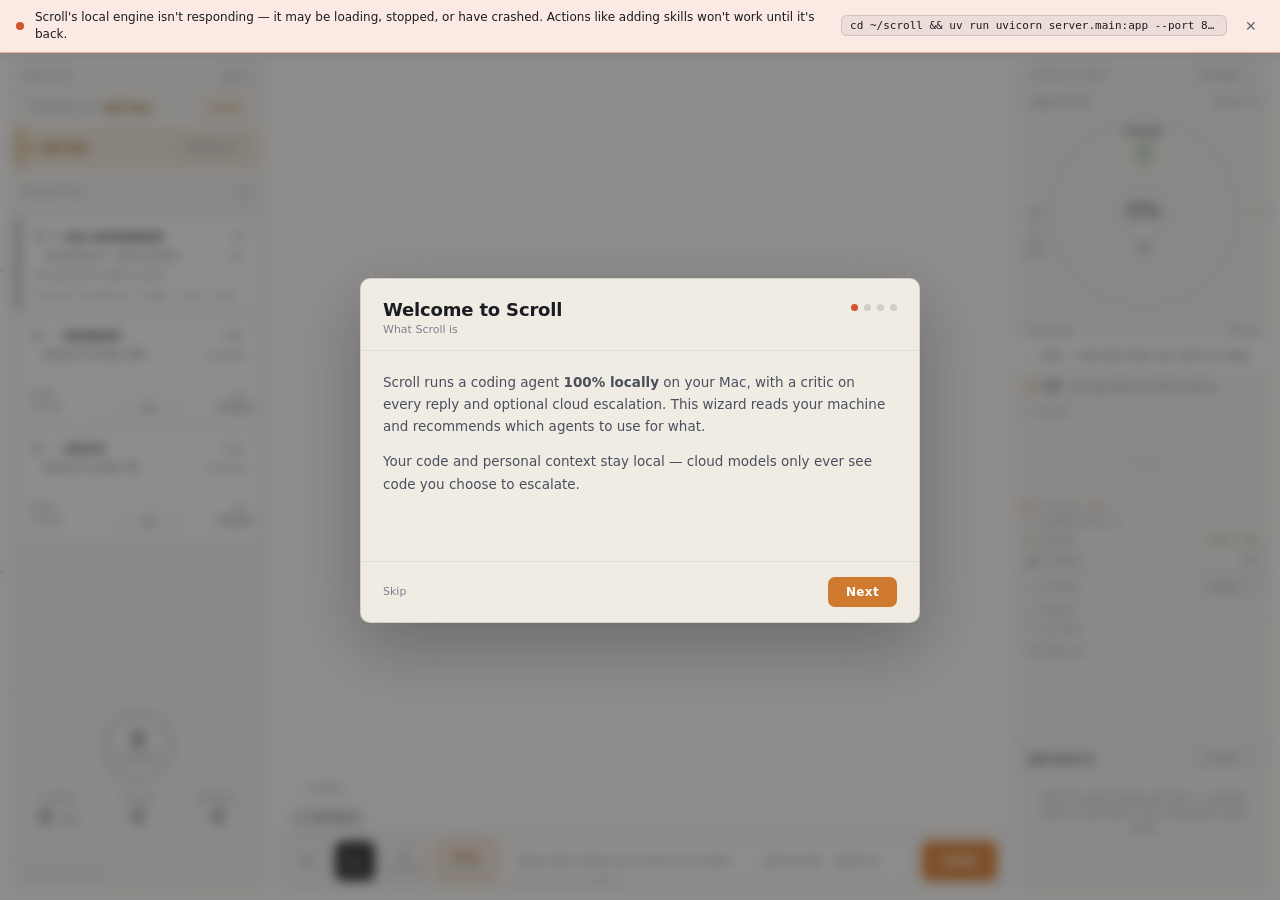
==== commit 94555f36: "scroll: code-custody backup" ====
--- a/static/index.html
+++ b/static/index.html
@@ -5,9 +5,6 @@
 <meta name="viewport" content="width=device-width, initial-scale=1.0"/>
 <title>Scroll</title>
 <link rel="icon" type="image/svg+xml" href="logo.svg"/>
-<link rel="preconnect" href="https://fonts.googleapis.com">
-<link rel="preconnect" href="https://fonts.gstatic.com" crossorigin>
-<link href="https://fonts.googleapis.com/css2?family=Inter:wght@300;400;500;600;700&family=DM+Mono:wght@400;500&display=swap" rel="stylesheet">
 <style>
 *,*::before,*::after{box-sizing:border-box;margin:0;padding:0}
 /* Keyboard focus is always visible (overrides base outline:none — accessibility) */
@@ -32,6 +29,12 @@
   /* ZERO monospace — code & data use the humanist sans, with tabular numerals where alignment matters */
   --mono:-apple-system,'SF Pro Text',system-ui,sans-serif;
   --hh:50px;--lw:260px;--rw:256px;--r:8px;--r2:10px;
+  /* Swiss-style legibility scale — a 4px spacing grid + an 11px type floor.
+     Applied so far to the five components flagged as cramped; not yet a mechanical
+     sweep of the whole file (see docs/PRD.md roadmap). */
+  --sp-1:4px;--sp-2:8px;--sp-3:12px;--sp-4:16px;--sp-5:20px;--sp-6:24px;--sp-7:32px;
+  --fs-1:11px;--fs-2:12px;--fs-3:13px;--fs-4:15px;--fs-5:18px;--fs-6:24px;
+  --lh-tight:1.3;--lh-body:1.5;
 }
 
 @keyframes dotPulse{0%,100%{box-shadow:0 0 0 0 rgba(207,122,46,.4)}70%{box-shadow:0 0 0 5px rgba(207,122,46,0)}}
@@ -73,14 +76,14 @@
 #spill-lbl{font-size:9px;letter-spacing:.1em;color:var(--text-dim);text-transform:uppercase;font-weight:500}
 #hdr-right{display:flex;align-items:center;gap:8px;flex-shrink:0}
 #sysbar{margin-left:auto;display:flex;align-items:center;gap:40px;flex-shrink:0}
-.sg{display:flex;flex-direction:column;gap:3px;width:58px;flex-shrink:0}
-.sg.wide{width:90px}
+.sg{display:flex;flex-direction:column;gap:var(--sp-1);width:64px;flex-shrink:0}
+.sg.wide{width:96px}
 .sg-spark{width:100%;height:15px;display:block}
-.sg-lab{display:flex;align-items:baseline;justify-content:space-between;gap:4px;line-height:1}
-.sg-k{font-size:9px;letter-spacing:.12em;text-transform:uppercase;color:var(--text-ghost)}
-.sg-v{font-size:11px;color:var(--text);font-variant-numeric:tabular-nums;font-weight:500}
+.sg-lab{display:flex;align-items:baseline;justify-content:space-between;gap:var(--sp-1);line-height:var(--lh-tight)}
+.sg-k{font-size:var(--fs-1);letter-spacing:.1em;text-transform:uppercase;color:var(--text-ghost)}
+.sg-v{font-size:var(--fs-2);color:var(--text);font-variant-numeric:tabular-nums;font-weight:500}
 .sg-v.warn{color:var(--amber-ink)}.sg-v.alert{color:var(--red-ink);font-weight:700}.sg-v.na{color:var(--text-ghost);font-weight:400}
-.sg-mk{font-size:9px;margin-right:2px;vertical-align:1px}   /* non-colour pressure cue (shape) so warn/alert isn't colour-alone */
+.sg-mk{font-size:var(--fs-1);margin-right:2px;vertical-align:1px}   /* non-colour pressure cue (shape) so warn/alert isn't colour-alone */
 .sg{border-radius:6px;padding:9px 5px;margin:-7px -2px;transition:background .15s;min-height:44px;box-sizing:border-box;justify-content:center}   /* >=44px hit target within the 50px header */
 .sg:hover,.sg:focus-visible{background:var(--bg3);outline:none}
 .sg:focus-visible{box-shadow:inset 0 0 0 1.5px var(--accent-line)}
@@ -107,7 +110,7 @@
 #lpanel{width:var(--lw);flex-shrink:0;display:flex;flex-direction:column;overflow:hidden;background:var(--bg2);border:1px solid var(--border);border-radius:var(--r2)}
 #cpanel{flex:1;display:flex;flex-direction:column;overflow:hidden;background:var(--bg);border:1px solid var(--border);border-radius:var(--r2)}
 #rpanel{width:var(--rw);flex-shrink:0;display:flex;flex-direction:column;overflow:hidden;background:var(--bg2);border:1px solid var(--border);border-radius:var(--r2)}
-.plabel{font-size:9px;letter-spacing:.18em;color:var(--text-ghost);text-transform:uppercase;font-weight:500;padding:9px 13px 8px;border-bottom:1px solid var(--border);flex-shrink:0}
+.plabel{font-size:8px;letter-spacing:.18em;color:var(--text-ghost);text-transform:uppercase;font-weight:500;padding:9px 13px 8px;border-bottom:1px solid var(--border);flex-shrink:0}
 #agent-cards{overflow-y:auto;padding:8px;display:flex;flex-direction:column;gap:6px;flex:1;min-height:0}
 .ac{background:var(--bg);border:1px solid var(--border);padding:10px 12px;border-radius:var(--r);position:relative;transition:border-color .3s,transform .2s;cursor:default}
 .ac:hover{transform:translateX(2px)}
@@ -120,10 +123,10 @@
 .ac-dot.on{background:var(--accent);animation:dotPulse 2s infinite}
 .ac-dot.err{background:#8a2818}
 .ac-name{flex:1;min-width:0;font-size:10.5px;font-weight:600;color:var(--text);letter-spacing:.07em;text-transform:uppercase;overflow:hidden;text-overflow:ellipsis;white-space:nowrap}
-.ac-size{font-size:9px;color:var(--text-ghost);margin-left:2px}
+.ac-size{font-size:8px;color:var(--text-ghost);margin-left:2px}
 .ac-tech{display:flex;align-items:baseline;gap:6px;font-size:10px;color:var(--text-mid);margin:0 0 7px 13px;letter-spacing:.01em;font-weight:400}
 .ac-techname{flex:1;min-width:0;overflow:hidden;text-overflow:ellipsis;white-space:nowrap}
-.ac-host{color:var(--text-ghost);font-size:9px;letter-spacing:.02em;flex-shrink:0}
+.ac-host{color:var(--text-ghost);font-size:8px;letter-spacing:.02em;flex-shrink:0}
 .ac-status{flex-shrink:0;font-size:9px;letter-spacing:.06em;color:var(--text-dim);font-weight:500}
 .ac-status.working{color:var(--accent)}.ac-status.error{color:#8a2818}
 /* AIS Governor — the governance layer, listed alongside the operatives it watches (not an LLM) */
@@ -134,25 +137,25 @@
 .ac-dot.gov-watch{background:var(--amber);animation:dotPulse 2s infinite}
 .ac-dot.gov-hold{background:var(--red);animation:dotPulse 1.2s infinite}
 .ac-status.gov-ok{color:var(--text-dim)}.ac-status.gov-watch{color:var(--amber-ink)}.ac-status.gov-hold{color:var(--red-ink)}
-.govc-watches{font-size:9px;color:var(--text-ghost);margin-top:2px;letter-spacing:.02em;white-space:nowrap;overflow:hidden;text-overflow:ellipsis}
+.govc-watches{font-size:8.5px;color:var(--text-ghost);margin-top:2px;letter-spacing:.02em;white-space:nowrap;overflow:hidden;text-overflow:ellipsis}
 .ac-task{font-size:10px;color:var(--text-ghost);margin-bottom:8px;min-height:14px;line-height:1.4;white-space:nowrap;overflow:hidden;text-overflow:ellipsis;transition:color .3s}
 .ac.active-glow .ac-task{color:var(--text-dim);font-weight:500}
 .br{display:flex;align-items:center;gap:7px;margin-bottom:4px}
-.br-lbl{font-size:9px;color:var(--text-ghost);width:52px;flex-shrink:0;letter-spacing:.07em;font-weight:400;text-transform:uppercase}
+.br-lbl{font-size:8px;color:var(--text-ghost);width:52px;flex-shrink:0;letter-spacing:.07em;font-weight:400;text-transform:uppercase}
 .br-track{flex:1;height:2px;background:var(--border);border-radius:1px;position:relative;overflow:hidden}
 .br-fill{position:absolute;left:0;top:0;bottom:0;border-radius:1px;background:var(--text-ghost);transition:width .4s ease}
 .br-fill.hot{background:rgba(176,122,16,.6)}.br-fill.over{background:var(--red)}
 .br-val{font-size:9px;color:var(--text-ghost);width:30px;text-align:right;flex-shrink:0;font-family:var(--mono)}
 .hm-row{display:flex;align-items:center;gap:7px;margin-top:5px}
-.hm-lbl{font-size:9px;color:var(--text-ghost);letter-spacing:.07em;width:52px;flex-shrink:0;font-weight:400;text-transform:uppercase}
+.hm-lbl{font-size:8px;color:var(--text-ghost);letter-spacing:.07em;width:52px;flex-shrink:0;font-weight:400;text-transform:uppercase}
 .hm-track{flex:1;height:2px;background:var(--border);border-radius:1px;position:relative;overflow:visible}
 .hm-bound{position:absolute;top:-4px;bottom:-4px;background:rgba(26,28,34,.04);border-radius:1px}
 .hm-cursor{position:absolute;top:-4px;width:2px;height:10px;transform:translateX(-50%);border-radius:1px;background:var(--text-mid);transition:left .4s ease}
 .hm-cursor.warn{background:#b07a10}.hm-cursor.drift{background:var(--text-dim)}.hm-cursor.crit{background:var(--red)}
-.hm-badge{font-size:9px;letter-spacing:.07em;color:var(--text-dim);width:30px;text-align:right;flex-shrink:0;font-weight:600}
+.hm-badge{font-size:8px;letter-spacing:.07em;color:var(--text-dim);width:30px;text-align:right;flex-shrink:0;font-weight:600}
 .hm-badge.warn{color:#b07a10}.hm-badge.drift{color:var(--text-dim)}.hm-badge.crit{color:var(--red)}
 #aem{border-top:1px solid var(--border);padding:14px 13px 12px;flex-shrink:0}
-.section-title{font-size:9px;letter-spacing:.18em;color:var(--text-ghost);text-transform:uppercase;font-weight:400;margin-bottom:8px}
+.section-title{font-size:8px;letter-spacing:.18em;color:var(--text-ghost);text-transform:uppercase;font-weight:400;margin-bottom:8px}
 /* circular token gauge — token usage vs budget, red accent */
 #tok-gauge{position:relative;width:78px;height:78px;margin:0 auto 4px}
 .tg-svg{width:78px;height:78px;transform:rotate(-90deg)}
@@ -162,7 +165,7 @@
 .tg-center{position:absolute;inset:0;display:flex;flex-direction:column;align-items:center;justify-content:center;gap:1px;pointer-events:none}
 .tg-num{font-size:21px;font-weight:200;color:var(--text);letter-spacing:-.03em;line-height:1;font-variant-numeric:tabular-nums}
 .tg-num .u{font-size:11px;color:var(--text-ghost);font-weight:400}
-.tg-lbl{font-size:9px;letter-spacing:.2em;text-transform:uppercase;color:var(--text-ghost);margin-top:2px}
+.tg-lbl{font-size:8px;letter-spacing:.2em;text-transform:uppercase;color:var(--text-ghost);margin-top:2px}
 #tok-budget{min-height:0;margin:0 0 10px;text-align:center}
 #tok-budget.over{margin:4px 0 11px}
 .tb-chip{display:inline-flex;align-items:center;gap:7px;font-size:9px;color:var(--red);background:rgba(200,75,49,.07);border:1px solid rgba(200,75,49,.22);border-radius:16px;padding:4px 6px 4px 11px}
@@ -177,7 +180,7 @@
 .ac-tech{overflow:hidden;text-overflow:ellipsis;white-space:nowrap}
 .ac-name,.ac-role,.ac-status,.ac-size{white-space:nowrap}
 .aem-item{display:flex;flex-direction:column;gap:4px;cursor:default}
-.aem-k{font-size:9px;color:var(--text-ghost);letter-spacing:.14em;text-transform:uppercase;font-weight:400}
+.aem-k{font-size:8px;color:var(--text-ghost);letter-spacing:.14em;text-transform:uppercase;font-weight:400}
 .aem-v{font-size:18px;color:var(--text);font-family:var(--font);font-weight:200;letter-spacing:-.02em;line-height:1;transition:color .2s;font-variant-numeric:tabular-nums}
 .aem-v .u{font-size:11px;font-weight:400;color:var(--text-ghost);letter-spacing:0;margin-left:1px}
 .aem-v.warn{color:#b07a10}.aem-v.alert{color:var(--red)}
@@ -194,11 +197,11 @@
 #cpanel{flex:1;display:flex;flex-direction:column;overflow:hidden}
 #gantt{border-bottom:1px solid var(--border);padding:9px 13px;flex-shrink:0;display:none}
 .gantt-row{display:flex;align-items:center;gap:8px;margin-bottom:5px}
-.gantt-lbl{font-size:9px;color:var(--text-ghost);width:60px;flex-shrink:0;letter-spacing:.06em;font-weight:500;text-transform:uppercase}
+.gantt-lbl{font-size:8px;color:var(--text-ghost);width:60px;flex-shrink:0;letter-spacing:.06em;font-weight:500;text-transform:uppercase}
 .gantt-track{flex:1;height:8px;background:rgba(26,28,34,.06);border-radius:2px;position:relative;overflow:hidden}
 .gantt-bar{position:absolute;top:0;bottom:0;border-radius:2px;min-width:3px;transition:width .4s,left .4s}
 .gantt-bar.primary{background:var(--red)}.gantt-bar.critic{background:rgba(26,28,34,.35)}.gantt-bar.revision{background:rgba(80,74,66,.4)}
-.gantt-t{font-size:9px;color:var(--text-ghost);font-family:var(--mono);width:28px;text-align:right;flex-shrink:0}
+.gantt-t{font-size:8px;color:var(--text-ghost);font-family:var(--mono);width:28px;text-align:right;flex-shrink:0}
 #timeline{flex:1;overflow-y:auto;padding:20px 18px;display:flex;flex-direction:column;gap:14px}
 #empty{flex:1;display:flex;flex-direction:column;align-items:center;justify-content:center;gap:10px;pointer-events:none}
 #empty .big{font-size:36px;letter-spacing:.3em;font-weight:300;color:rgba(26,28,34,.1)}
@@ -208,7 +211,7 @@
 .starter{background:transparent;border:1px solid var(--border-mid);color:var(--text-soft);font-family:var(--font);font-size:11px;padding:7px 13px;border-radius:16px;cursor:pointer;transition:color .15s,border-color .15s;min-height:26px}
 .starter:hover{color:var(--accent);border-color:var(--accent)}
 .msg{display:flex;flex-direction:column;gap:3px;transition:opacity 1.6s ease}
-.msg-role{font-size:9px;letter-spacing:.16em;color:var(--text-ghost);text-transform:uppercase;font-weight:400;padding-left:2px}
+.msg-role{font-size:8px;letter-spacing:.16em;color:var(--text-ghost);text-transform:uppercase;font-weight:400;padding-left:2px}
 .msg.user .msg-role{color:var(--red);opacity:.55}
 .msg.assistant .msg-role{color:var(--text-ghost)}
 .msg-body{line-height:1.9;font-size:14px;white-space:pre-wrap;word-break:break-word}
@@ -218,7 +221,7 @@
 .te:hover{color:var(--text);background:rgba(26,28,34,.02)}
 .te .te-n{color:var(--text-dim);font-weight:400;letter-spacing:.01em;font-family:var(--font)}
 .te:hover .te-n{color:var(--text)}
-.te-peek{font-size:9px;letter-spacing:.1em;color:var(--text-ghost);text-transform:uppercase;float:right;opacity:0;transition:opacity .15s,transform .2s;font-family:var(--font);margin-top:1px}
+.te-peek{font-size:8px;letter-spacing:.1em;color:var(--text-ghost);text-transform:uppercase;float:right;opacity:0;transition:opacity .15s,transform .2s;font-family:var(--font);margin-top:1px}
 .te:hover .te-peek{opacity:.7}
 .te.open .te-peek{opacity:.7;transform:rotate(180deg);transform-origin:center}
 .te-code{display:none;margin-top:7px;font-family:var(--mono);font-size:10px;color:var(--text-mid);background:rgba(26,28,34,.045);border-radius:6px;padding:9px 11px;white-space:pre-wrap;word-break:break-word;line-height:1.55;max-height:260px;overflow:auto}
@@ -226,7 +229,7 @@
 .te.res{border-left-color:var(--accent-line);background:rgba(26,28,34,.022)}.te.res .te-n{color:rgba(207,122,46,.95)}
 .te.res:hover{background:rgba(26,28,34,.045)}.te.res:hover .te-n{color:rgba(50,80,50,1)}
 .te.err{border-left-color:var(--red);background:rgba(200,75,49,.04)}.te.err .te-n{color:var(--red)}
-.phase-banner{text-align:center;font-size:9px;letter-spacing:.2em;color:var(--text-ghost);text-transform:uppercase;padding:5px;border-top:1px solid var(--border);border-bottom:1px solid var(--border);font-weight:500}
+.phase-banner{text-align:center;font-size:8px;letter-spacing:.2em;color:var(--text-ghost);text-transform:uppercase;padding:5px;border-top:1px solid var(--border);border-bottom:1px solid var(--border);font-weight:500}
 .vb{display:inline-flex;align-items:center;padding:3px 10px;font-size:9px;letter-spacing:.1em;font-weight:600;border-radius:4px}
 .vb.LGTM{background:rgba(60,90,60,.07);color:rgba(60,100,60,.9);border:1px solid rgba(60,90,60,.18)}.vb.ISSUES{background:rgba(176,122,16,.06);color:#7a5510;border:1px solid rgba(176,122,16,.18)}.vb.CRITICAL{background:rgba(200,75,49,.06);color:var(--red);border:1px solid rgba(200,75,49,.2)}
 .cursor{display:inline-block;width:1.5px;height:14px;background:var(--text-mid);animation:blink 1.3s ease-in-out infinite;vertical-align:text-bottom;margin-left:2px;border-radius:1px;opacity:.6}
@@ -263,12 +266,12 @@
 #models-btn:hover{color:var(--accent);border-color:var(--accent)}
 #models-btn.multi{color:var(--accent);border-color:var(--accent);background:rgba(207,122,46,.08)}
 #models-btn #models-ct{font-size:13px;font-weight:600;line-height:1;font-variant-numeric:tabular-nums}
-#models-btn .mb-cap{font-size:9px;letter-spacing:.08em;text-transform:uppercase;color:var(--text-ghost)}
+#models-btn .mb-cap{font-size:8px;letter-spacing:.08em;text-transform:uppercase;color:var(--text-ghost)}
 /* EFFORT control — how hard to work per message */
 #effort-btn{display:flex;flex-direction:column;align-items:center;justify-content:center;gap:1px;background:transparent;border:1px solid var(--border-mid);color:var(--text-soft);min-width:58px;height:40px;flex-shrink:0;border-radius:var(--r);cursor:pointer;align-self:flex-end;transition:color .15s,border-color .15s,background .15s}
 #effort-btn:hover{color:var(--accent-ink);border-color:var(--accent)}
 #effort-btn #effort-lvl{font-size:11px;font-weight:600;line-height:1.1}
-#effort-btn .mb-cap{font-size:9px;letter-spacing:.08em;text-transform:uppercase;color:var(--text-ghost)}
+#effort-btn .mb-cap{font-size:8px;letter-spacing:.08em;text-transform:uppercase;color:var(--text-ghost)}
 #effort-btn.deep,#effort-btn.max{color:var(--accent-ink);border-color:var(--accent);background:rgba(207,122,46,.08)}
 #effort-pop{border-top:1px solid var(--border);background:var(--bg2);padding:9px;display:flex;flex-direction:column;gap:3px;animation:apIn .25s ease}
 .ef-row{display:flex;align-items:center;gap:11px;padding:9px 10px;border-radius:var(--r);cursor:pointer;transition:background .12s;min-height:44px}
@@ -286,7 +289,7 @@
 .ef-slider input[type=range]{width:100%;accent-color:var(--accent);height:20px}
 .ef-note{font-size:9.5px;color:var(--text-ghost);padding:7px 10px 2px;line-height:1.5}
 #models-pop{border-top:1px solid var(--border);background:var(--bg2);padding:8px;display:flex;flex-direction:column;gap:2px;animation:apIn .25s ease}
-.mp-hd{font-size:9px;letter-spacing:.1em;text-transform:uppercase;color:var(--text-ghost);padding:4px 8px 7px;display:flex;align-items:center;gap:8px}
+.mp-hd{font-size:8px;letter-spacing:.1em;text-transform:uppercase;color:var(--text-ghost);padding:4px 8px 7px;display:flex;align-items:center;gap:8px}
 .mp-x{margin-left:auto;background:none;border:none;color:var(--text-ghost);cursor:pointer;font-size:12px;line-height:1;padding:0 2px}.mp-x:hover{color:var(--text)}
 .mp-hd .mp-sub{text-transform:none;letter-spacing:.02em;color:var(--text-ghost);font-weight:400}
 .mp-row{display:flex;align-items:center;gap:10px;padding:8px 9px;border-radius:var(--r);cursor:pointer;transition:background .12s}
@@ -299,7 +302,7 @@
 .mp-meta{flex:1;display:flex;flex-direction:column;gap:1px;min-width:0}
 .mp-name{font-size:12px;color:var(--text)}
 .mp-osub{font-size:9px;color:var(--text-dim)}
-.mp-need{font-size:9px;color:var(--amber);border:1px solid rgba(176,121,26,.3);border-radius:8px;padding:2px 7px;flex-shrink:0}
+.mp-need{font-size:8px;color:var(--amber);border:1px solid rgba(176,121,26,.3);border-radius:8px;padding:2px 7px;flex-shrink:0}
 #add-panel{border-top:1px solid var(--border);background:var(--bg2);padding:12px 12px 4px;display:flex;flex-direction:column;gap:10px;animation:apIn .3s ease}
 @keyframes apIn{from{opacity:0}to{opacity:1}}
 .ap-row{display:flex;align-items:center;gap:8px;flex-wrap:wrap}
@@ -341,7 +344,7 @@
 .tray-hd{display:flex;align-items:center;gap:7px;padding:9px 11px 6px;flex-shrink:0}
 .tray-ttl{font-size:9px;letter-spacing:.16em;text-transform:uppercase;color:var(--text);font-weight:600}
 .tray-ct{font-family:var(--mono);font-size:9px;color:var(--text-dim)}
-.tray-exp{margin-left:auto;background:none;border:1px solid var(--border-mid);color:var(--text-dim);font-size:9px;letter-spacing:.1em;text-transform:uppercase;font-family:var(--font);padding:3px 8px;border-radius:5px;cursor:pointer;transition:color .15s,border-color .15s}
+.tray-exp{margin-left:auto;background:none;border:1px solid var(--border-mid);color:var(--text-dim);font-size:8px;letter-spacing:.1em;text-transform:uppercase;font-family:var(--font);padding:3px 8px;border-radius:5px;cursor:pointer;transition:color .15s,border-color .15s}
 .tray-exp:hover{color:var(--accent-ink);border-color:var(--accent)}
 .tray-body{flex:1;overflow-y:auto;overflow-x:hidden;padding:2px 9px 6px;display:flex;flex-direction:column;gap:6px}
 .tray-card{display:flex;flex-direction:column;gap:8px;padding:9px;border:1px solid var(--border);border-radius:10px;background:var(--bg);transition:border-color .15s,background .15s}
@@ -363,38 +366,28 @@
 .tray-act.save:hover{color:var(--red-ink);border-color:var(--red)}
 .tray-act svg{width:13px;height:13px}
 .tray-empty{font-size:9.5px;color:var(--text-ghost);font-style:italic;padding:14px 8px;text-align:center;line-height:1.6}
-/* ── a11y baseline: EVERY interactive element gets a visible keyboard focus ring (168 controls,
-      previously only 4 focus-visible rules). One rule, whole surface. ── */
-button:focus-visible,[role="button"]:focus-visible,[tabindex]:focus-visible,a:focus-visible,
-input:focus-visible,textarea:focus-visible,select:focus-visible,summary:focus-visible{
-  outline:2px solid var(--accent);outline-offset:2px;border-radius:4px}
-/* ── vestibular safety: honor Reduce Motion — stop decorative animation, keep function ── */
-@media (prefers-reduced-motion: reduce){
-  *,*::before,*::after{animation-duration:.01ms !important;animation-iteration-count:1 !important;
-    transition-duration:.01ms !important;scroll-behavior:auto !important}
-}
 /* primary file — the one a novice should open/run — gets prominence; supporting files sit in a quiet matrix below */
 .tray-card.primary{border-color:var(--accent-line);background:var(--accent-soft);padding:11px;gap:9px}
 .tray-card.primary:hover{border-color:var(--accent)}
 .tray-card.primary .tray-ic{color:#fff;background:var(--accent);border-color:var(--accent)}
 .tray-card.primary .tray-name{font-size:13px;color:var(--accent-ink)}
-.tray-tag{font-size:9px;letter-spacing:.06em;text-transform:uppercase;font-weight:700;color:var(--accent-ink);font-family:var(--font);display:flex;align-items:center;gap:5px}
+.tray-tag{font-size:8.5px;letter-spacing:.06em;text-transform:uppercase;font-weight:700;color:var(--accent-ink);font-family:var(--font);display:flex;align-items:center;gap:5px}
 .tray-tag::before{content:'';width:5px;height:5px;border-radius:50%;background:var(--accent);flex-shrink:0}
-.tray-subhead{font-size:9px;letter-spacing:.07em;text-transform:uppercase;font-weight:700;color:var(--text-ghost);font-family:var(--font);margin:8px 1px 1px}
+.tray-subhead{font-size:8.5px;letter-spacing:.07em;text-transform:uppercase;font-weight:700;color:var(--text-ghost);font-family:var(--font);margin:8px 1px 1px}
 .tray-grid{display:grid;grid-template-columns:1fr 1fr;gap:6px}
 .tray-card.mini{padding:7px 8px;gap:6px}
 .tray-card.mini .tray-row1{gap:7px}
 .tray-card.mini .tray-ic{width:26px;height:26px;border-radius:7px}
 .tray-card.mini .tray-ic svg{width:14px;height:14px}
 .tray-card.mini .tray-name{font-size:10.5px}
-.tray-card.mini .tray-sub{font-size:9px;gap:4px}
+.tray-card.mini .tray-sub{font-size:8px;gap:4px}
 .tray-card.mini .tray-act{width:26px;height:26px;border-radius:6px}
 .tray-card.mini .tray-act svg{width:12px;height:12px}
-.tray-foot{flex-shrink:0;padding:6px 11px 9px;font-size:9px;color:var(--text-ghost);font-family:var(--mono);letter-spacing:.02em;border-top:1px solid var(--border);display:none}
+.tray-foot{flex-shrink:0;padding:6px 11px 9px;font-size:8.5px;color:var(--text-ghost);font-family:var(--mono);letter-spacing:.02em;border-top:1px solid var(--border);display:none}
 .tray-foot.show{display:block}
 .ais-sec{border-top:1px solid var(--border);flex-shrink:0}
-.ais-sec-hd{font-size:9px;letter-spacing:.16em;color:var(--text-ghost);text-transform:uppercase;font-weight:400;padding:6px 11px 4px;display:flex;align-items:center;gap:6px;cursor:pointer;user-select:none}
-.ais-sec-hd::before{content:'▾';font-size:9px;color:var(--text-ghost);display:inline-block;transition:transform .15s;flex-shrink:0}
+.ais-sec-hd{font-size:8px;letter-spacing:.16em;color:var(--text-ghost);text-transform:uppercase;font-weight:400;padding:6px 11px 4px;display:flex;align-items:center;gap:6px;cursor:pointer;user-select:none}
+.ais-sec-hd::before{content:'▾';font-size:7px;color:var(--text-ghost);display:inline-block;transition:transform .15s;flex-shrink:0}
 .ais-sec.collapsed .ais-sec-hd::before{transform:rotate(-90deg)}
 .ais-sec.collapsed>:not(.ais-sec-hd){display:none}
 .ais-sec-hd .ais-ct{font-family:var(--mono);color:var(--text-dim);font-weight:400;letter-spacing:0}
@@ -415,19 +408,19 @@
 .ais-c-badge.cloud{color:var(--amber)}
 .ais-c-row.git,.ais-c-row[onclick]{cursor:pointer}
 .ais-a-name{font-size:9px;font-weight:600;color:var(--text);letter-spacing:.07em;text-transform:uppercase}
-.ais-a-sz{font-size:9px;color:var(--text-ghost);font-family:var(--mono);margin-left:2px}
+.ais-a-sz{font-size:8px;color:var(--text-ghost);font-family:var(--mono);margin-left:2px}
 .ais-a-bar{flex:1;height:2px;background:var(--border);border-radius:1px;overflow:hidden;position:relative;margin-left:4px}
 .ais-a-fill{position:absolute;left:0;top:0;bottom:0;border-radius:1px;transition:width .4s;background:var(--text-ghost)}
 .ais-a-fill.hot{background:#b07a10}.ais-a-fill.over{background:var(--red)}
-.ais-a-pct{font-size:9px;color:var(--text-ghost);font-family:var(--mono);width:24px;text-align:right;flex-shrink:0}
+.ais-a-pct{font-size:8px;color:var(--text-ghost);font-family:var(--mono);width:24px;text-align:right;flex-shrink:0}
 .ais-c-name{flex:1;font-size:9px;color:var(--text-dim);overflow:hidden;text-overflow:ellipsis;white-space:nowrap}
-.ais-c-badge{font-size:9px;font-family:var(--mono);color:var(--text-ghost)}.ais-c-badge.live{color:rgba(60,100,60,.8)}
+.ais-c-badge{font-size:8px;font-family:var(--mono);color:var(--text-ghost)}.ais-c-badge.live{color:rgba(60,100,60,.8)}
 .ais-g-ic{font-size:9px;width:12px;flex-shrink:0;margin-top:1px;color:var(--text-ghost)}.ais-g-ic.active{color:var(--red)}.ais-g-ic.done{color:rgba(60,100,60,.8)}
 .ais-g-txt{font-size:9px;color:var(--text-ghost);line-height:1.5;overflow:hidden;display:-webkit-box;-webkit-line-clamp:2;-webkit-box-orient:vertical}
 .ais-g-txt.active{color:var(--text);font-size:10px;font-weight:500}
 .ais-t-ic{font-size:9px;width:12px;flex-shrink:0;color:rgba(60,100,60,.8)}.ais-t-row.err .ais-t-ic{color:var(--red)}
 .ais-t-name{flex:1;font-size:9px;color:var(--text-dim);white-space:nowrap;overflow:hidden;text-overflow:ellipsis;font-family:var(--mono)}
-.ais-t-time{font-size:9px;color:var(--text-ghost);font-family:var(--mono);flex-shrink:0}
+.ais-t-time{font-size:8px;color:var(--text-ghost);font-family:var(--mono);flex-shrink:0}
 .ais-empty{font-size:9px;color:var(--text-ghost);padding:6px 11px;font-style:italic}
 .ais-clarify{padding:7px 11px 9px}
 .ais-clarify-hd{font-size:9.5px;color:var(--text-mid);font-weight:600;margin-bottom:5px;letter-spacing:.02em}
@@ -447,7 +440,7 @@
 .dc{margin-left:auto;background:none;border:none;color:var(--text-ghost);cursor:pointer;font-size:16px;line-height:1;width:30px;height:30px;display:inline-flex;align-items:center;justify-content:center;border-radius:6px;transition:color .15s,background .15s}
 .dc:hover{color:var(--red);background:rgba(210,85,46,.08)}
 .dbody{flex:1;overflow-y:auto;overflow-x:hidden;padding:12px;display:flex;flex-direction:column;gap:14px}
-.ds-title{font-size:9px;letter-spacing:.18em;color:var(--text-ghost);text-transform:uppercase;font-weight:500;margin-bottom:6px;border-bottom:1px solid var(--border);padding-bottom:4px}
+.ds-title{font-size:8px;letter-spacing:.18em;color:var(--text-ghost);text-transform:uppercase;font-weight:500;margin-bottom:6px;border-bottom:1px solid var(--border);padding-bottom:4px}
 .dr-row{display:flex;align-items:center;gap:8px;padding:7px 0;border-bottom:1px solid var(--border);border-radius:5px}
 .dr-name{flex:1;font-size:11px;color:var(--text)}.dr-src{font-size:9px;color:var(--text-ghost);font-family:var(--mono)}
 .toggle{display:inline-flex;align-items:center;cursor:pointer}.toggle input{display:none}
@@ -492,7 +485,7 @@
 .art-row{padding:9px 0;border-bottom:1px solid var(--border)}
 .art-row-top{display:flex;align-items:center;gap:7px;flex-wrap:wrap}
 .art-name{font-size:12px;color:var(--text);font-weight:500;font-family:var(--mono)}
-.art-badge{font-size:9px;letter-spacing:.06em;text-transform:uppercase;font-weight:600;padding:1px 6px;border-radius:4px;font-family:var(--font)}
+.art-badge{font-size:8px;letter-spacing:.06em;text-transform:uppercase;font-weight:600;padding:1px 6px;border-radius:4px;font-family:var(--font)}
 .art-badge.ok{background:rgba(60,100,60,.1);color:rgba(50,90,50,.95)}
 .art-badge.warn{background:rgba(200,75,49,.1);color:var(--red)}
 .art-badge.none{background:rgba(26,28,34,.06);color:var(--text-dim)}
@@ -574,7 +567,7 @@
 .codecard.open .cc-code{display:block}
 .cc-foot{display:none;align-items:center;justify-content:space-between;gap:10px;padding:7px 12px 11px}
 .codecard.open .cc-foot{display:flex}
-.cc-edithint{font-size:9px;letter-spacing:.04em;color:var(--text-ghost)}
+.cc-edithint{font-size:8.5px;letter-spacing:.04em;color:var(--text-ghost)}
 .cc-code:focus{outline:none;box-shadow:inset 0 1px 6px rgba(0,0,0,.28),inset 0 0 0 1px rgba(207,122,46,.4)}
 .cc-collapse{display:inline-flex;align-items:center;gap:6px;background:none;border:1px solid var(--border-mid);color:var(--text-dim);font-family:var(--font);font-size:9px;letter-spacing:.08em;text-transform:uppercase;padding:4px 14px;border-radius:6px;cursor:pointer;transition:color .15s,border-color .15s}
 .cc-collapse:hover{color:var(--accent);border-color:var(--accent)}
@@ -629,11 +622,11 @@
 
 /* three-area response: questions · critiques · suggestions */
 .triad{margin-top:14px;background:var(--bg2);border:1px solid var(--border-mid);border-radius:var(--r2);padding:13px 15px;display:flex;flex-direction:column;gap:13px}
-.triad-head{display:flex;align-items:center;gap:7px;font-size:9px;letter-spacing:.18em;text-transform:uppercase;color:var(--red);font-weight:600}
+.triad-head{display:flex;align-items:center;gap:7px;font-size:8px;letter-spacing:.18em;text-transform:uppercase;color:var(--red);font-weight:600}
 .triad-head .ic{width:11px;height:11px;color:var(--red)}
 .triad-head.calm{color:var(--text-dim);font-weight:500}
 .triad-head.calm .ic{color:var(--text-dim)}
-.tr-head{display:flex;align-items:center;gap:7px;font-size:9px;letter-spacing:.18em;text-transform:uppercase;color:var(--text-ghost);margin-bottom:5px;font-weight:500}
+.tr-head{display:flex;align-items:center;gap:7px;font-size:8px;letter-spacing:.18em;text-transform:uppercase;color:var(--text-ghost);margin-bottom:5px;font-weight:500}
 .tr-head .ic{width:11px;height:11px;color:var(--red)}
 .tr-item{display:flex;align-items:flex-start;gap:9px;padding:7px 0;border-bottom:1px solid var(--border);flex-wrap:wrap}
 .tr-item.done{opacity:.5}
@@ -681,7 +674,7 @@
 .url-chip::before{content:'↗';font-size:9px;opacity:.7}
 .url-chip::after{content:'⧉';font-size:10px;opacity:.65;margin-left:1px}
 .msg.assistant{gap:5px}
-.msg-steps{display:flex;flex-direction:column;gap:3px;margin:1px 0 3px}
+.msg-steps{display:flex;flex-direction:column;gap:var(--sp-1);margin:1px 0 3px}
 .step-line{display:flex;align-items:center;gap:8px;font-size:12.5px;color:var(--text-dim);transition:opacity .3s,color .3s}
 .step-line .ic{width:13px;height:13px;color:var(--text-ghost);flex-shrink:0}
 .step-line.active{color:var(--text);font-weight:500}.step-line.active .ic{color:var(--accent)}
@@ -709,14 +702,14 @@
 .critic-line{display:flex;align-items:flex-start;gap:8px;margin-top:9px;font-size:12.5px;color:var(--text-dim);line-height:1.5}
 .critic-line .ic{width:13px;height:13px;color:var(--accent);flex-shrink:0;margin-top:2px}
 .critic-label{font-weight:600;color:var(--text-mid);letter-spacing:.02em;flex-shrink:0}
-.critic-verdict{font-size:9px;font-weight:700;letter-spacing:.08em;padding:2px 7px;border-radius:10px;text-transform:uppercase;flex-shrink:0}
+.critic-verdict{font-size:8px;font-weight:700;letter-spacing:.08em;padding:2px 7px;border-radius:10px;text-transform:uppercase;flex-shrink:0}
 .critic-verdict.lgtm{background:rgba(60,100,60,.1);color:rgba(50,90,50,.95)}
 .critic-verdict.issues{background:rgba(176,121,16,.12);color:#8a5a10}
 .critic-verdict.critical{background:rgba(200,75,49,.1);color:var(--red)}
 .critic-note{color:var(--text-dim)}
 .critic-line.reviewing{opacity:.55}
 .critic-line{flex-wrap:wrap}
-.critic-trust{font-size:9px;font-weight:600;letter-spacing:.04em;color:var(--accent);background:var(--accent-soft);border:1px solid var(--accent-line);border-radius:9px;padding:1px 7px;flex-shrink:0}
+.critic-trust{font-size:8px;font-weight:600;letter-spacing:.04em;color:var(--accent);background:var(--accent-soft);border:1px solid var(--accent-line);border-radius:9px;padding:1px 7px;flex-shrink:0}
 .cr-act{display:inline-flex;align-items:center;gap:4px;background:none;border:1px solid var(--border-mid);color:var(--text-dim);font-family:var(--font);font-size:9px;font-weight:500;padding:2px 8px;border-radius:6px;cursor:pointer}
 .cr-act .ic{width:11px;height:11px}
 .cr-ok:hover{border-color:rgba(60,100,60,.5);color:rgba(50,90,50,1)}
@@ -724,7 +717,7 @@
 .critic-resolved{font-size:9px;color:var(--text-ghost);font-style:italic}
 /* backlog (queued steering items, like Claude Code) */
 .bl-item{display:inline-flex;align-items:center;gap:6px;font-size:10px;color:var(--text-mid);background:var(--bg3);border:1px solid var(--border-mid);border-radius:14px;padding:3px 5px 3px 9px;max-width:240px}
-.bl-item .bl-n{font-size:9px;color:var(--text-ghost);flex-shrink:0}
+.bl-item .bl-n{font-size:8px;color:var(--text-ghost);flex-shrink:0}
 .bl-item .t{overflow:hidden;text-overflow:ellipsis;white-space:nowrap}
 .bl-item button{background:none;border:none;color:var(--text-dim);cursor:pointer;font-size:13px;line-height:1;padding:0 2px}
 .bl-item button:hover{color:var(--red)}
@@ -768,7 +761,7 @@
 .ob-m.rec{border-color:rgba(210,85,46,.45)}
 .ob-m-top{display:flex;align-items:center;gap:9px;margin-bottom:9px}
 .ob-m-name{font-size:14px;font-weight:600;color:var(--text)}
-.ob-m-tag{font-size:9px;font-weight:700;letter-spacing:.09em;text-transform:uppercase;color:var(--red);border:1px solid rgba(210,85,46,.4);border-radius:8px;padding:1px 7px}
+.ob-m-tag{font-size:8px;font-weight:700;letter-spacing:.09em;text-transform:uppercase;color:var(--red);border:1px solid rgba(210,85,46,.4);border-radius:8px;padding:1px 7px}
 .ob-m-role{font-size:10px;color:var(--text-ghost);margin-left:auto}
 .ob-m-act{display:flex;align-items:center;gap:10px;flex-wrap:wrap}
 .ob-m-btn{background:transparent;border:1px solid var(--border-mid);color:var(--text-soft);font-family:var(--font);font-size:11px;font-weight:500;padding:7px 14px;border-radius:7px;cursor:pointer;min-height:30px;transition:color .15s,border-color .15s}
@@ -802,12 +795,12 @@
 .kd-eye{position:absolute;right:6px;background:none;border:none;color:var(--text-ghost);cursor:pointer;padding:6px;display:flex}.kd-eye:hover{color:var(--accent)}.kd-eye .ic{width:15px;height:15px}
 .kd-note{display:flex;align-items:flex-start;gap:7px;margin-top:12px;font-size:11px;line-height:1.55;color:var(--text-soft)}
 .cmd-list{margin-top:10px;display:flex;flex-direction:column;gap:5px}
-.cmd-step{display:flex;align-items:center;gap:8px;width:100%;text-align:left;font-size:11px;color:var(--text-soft);background:transparent;border:1px solid transparent;border-radius:var(--r);padding:5px 8px;cursor:pointer;font-family:var(--font);transition:background .15s,border-color .15s}
+.cmd-step{display:flex;align-items:center;gap:8px;width:100%;text-align:left;font-size:11px;color:var(--text-soft);background:transparent;border:1px solid transparent;border-radius:var(--r);padding:var(--sp-2) var(--sp-3);cursor:pointer;font-family:var(--font);transition:background .15s,border-color .15s}
 .cmd-step:hover{background:var(--accent-soft);border-color:var(--border-mid)}
-.cmd-step>span{flex-shrink:0;width:16px;height:16px;border-radius:50%;background:var(--accent-soft);color:var(--accent-ink);font-size:9px;font-weight:700;display:inline-flex;align-items:center;justify-content:center}
+.cmd-step>span{flex-shrink:0;width:16px;height:16px;border-radius:50%;background:var(--accent-soft);color:var(--accent-ink);font-size:var(--fs-1);font-weight:700;display:inline-flex;align-items:center;justify-content:center}
 .cmd-step:hover>span{background:var(--accent);color:#fff}
-.cmd-step code{font-family:ui-monospace,'SF Mono',Menlo,monospace;font-size:10.5px;color:var(--text);background:rgba(26,28,34,.06);border:1px solid var(--border-mid);border-radius:5px;padding:2px 7px}
-.cmd-step i{color:var(--text-ghost);font-style:normal;font-size:10px}
+.cmd-step code{font-family:ui-monospace,'SF Mono',Menlo,monospace;font-size:var(--fs-1);color:var(--text);background:rgba(26,28,34,.06);border:1px solid var(--border-mid);border-radius:5px;padding:2px 7px}
+.cmd-step i{color:var(--text-ghost);font-style:normal;font-size:var(--fs-1)}
 .cmd-step .cmd-copy{margin-left:auto;display:inline-flex;align-items:center;color:var(--text-ghost);opacity:0;transition:opacity .15s}
 .cmd-step:hover .cmd-copy{opacity:.85}
 .cmd-step .cmd-copy svg{width:12px;height:12px}
@@ -829,7 +822,7 @@
 .ml-card{display:flex;align-items:flex-start;gap:12px;padding:11px 13px;border:1px solid var(--border-mid);border-radius:var(--r);background:var(--bg2)}
 .ml-info{flex:1;min-width:0}
 .ml-name{font-size:12.5px;font-weight:600;color:var(--text)}
-.ml-priv{font-size:9px;font-weight:700;letter-spacing:.05em;text-transform:uppercase;color:var(--accent-ink);background:var(--accent-soft);border:1px solid var(--accent-line);border-radius:4px;padding:1px 5px;vertical-align:1px;margin-left:4px}
+.ml-priv{font-size:8px;font-weight:700;letter-spacing:.05em;text-transform:uppercase;color:var(--accent-ink);background:var(--accent-soft);border:1px solid var(--accent-line);border-radius:4px;padding:1px 5px;vertical-align:1px;margin-left:4px}
 .ml-meta{font-size:10px;color:var(--accent-ink);margin-top:2px;font-variant-numeric:tabular-nums}
 .ml-doc{font-size:10.5px;color:var(--text-ghost);line-height:1.45;margin-top:4px}
 .ml-card .kd-save{flex-shrink:0;align-self:center;padding:6px 14px}
@@ -870,25 +863,25 @@
 .art-open{color:var(--text-soft);flex-shrink:0;display:inline-flex}
 .art-open .ic,.art-open svg{width:15px;height:15px}
 .art-row.rend .art-open{color:var(--red)}
-.art-ext{font-size:9px;letter-spacing:.08em;color:var(--text-ghost);border:1px solid var(--border-mid);border-radius:7px;padding:1px 6px;flex-shrink:0}
+.art-ext{font-size:8px;letter-spacing:.08em;color:var(--text-ghost);border:1px solid var(--border-mid);border-radius:7px;padding:1px 6px;flex-shrink:0}
 .art-row.rend .art-ext{color:var(--red);border-color:var(--red)}
 .cc-title{cursor:pointer}.cc-title:hover{color:var(--red)}
 
 /* token/burn ledger + efficiency tips */
 .lburn{display:flex;align-items:center;gap:8px;padding:7px 11px 9px}
-.lburn-lbl{font-size:9px;letter-spacing:.14em;text-transform:uppercase;color:var(--text-ghost);flex-shrink:0}
+.lburn-lbl{font-size:var(--fs-1);letter-spacing:.12em;text-transform:uppercase;color:var(--text-ghost);flex-shrink:0}
 .lburn-track{flex:1;height:5px;background:var(--border);border-radius:3px;overflow:hidden}
 .lburn-fill{height:100%;width:0;background:var(--accent);border-radius:3px;transition:width .4s ease,background .3s}
 .lburn-fill.hot{background:var(--amber)}.lburn-fill.over{background:var(--red)}
 .lburn-val{font-size:9px;color:var(--text-dim);font-variant-numeric:tabular-nums;width:48px;text-align:right;flex-shrink:0}
 /* AIS governance strip — the steward watching live agentic values */
-#ais-gov{display:flex;align-items:center;gap:8px;padding:7px 11px;border-top:1px solid var(--border);background:var(--bg2);font-size:9px;cursor:pointer}
+#ais-gov{display:flex;align-items:center;gap:var(--sp-2);padding:var(--sp-2) var(--sp-3);border-top:1px solid var(--border);background:var(--bg2);font-size:var(--fs-1);cursor:pointer}
 #ais-gov .gov-dot{width:6px;height:6px;border-radius:50%;background:var(--accent);flex-shrink:0}
 #ais-gov.watch .gov-dot{background:var(--amber)}#ais-gov.intervene .gov-dot{background:var(--red);animation:dotPulse 1.6s infinite}
 #ais-gov .gov-state{font-weight:600;letter-spacing:.1em;text-transform:uppercase;color:var(--text-mid)}
 #ais-gov.intervene .gov-state{color:var(--red)}#ais-gov.watch .gov-state{color:var(--amber)}
 #ais-gov .gov-why{flex:1;color:var(--text-dim);overflow:hidden;text-overflow:ellipsis;white-space:nowrap}
-#ais-gov .gov-stop{background:var(--red);color:#fff;border:none;font-family:var(--font);font-size:9px;font-weight:600;letter-spacing:.08em;text-transform:uppercase;padding:3px 9px;border-radius:5px;cursor:pointer;flex-shrink:0}
+#ais-gov .gov-stop{background:var(--red);color:#fff;border:none;font-family:var(--font);font-size:var(--fs-1);font-weight:600;letter-spacing:.06em;text-transform:uppercase;padding:var(--sp-1) var(--sp-3);border-radius:5px;cursor:pointer;flex-shrink:0}
 .ais-a-row{cursor:pointer}
 .ac{cursor:pointer}
 /* agent detail modal */
@@ -898,7 +891,7 @@
 .ad-dot{width:8px;height:8px;border-radius:50%;background:var(--border-mid);flex-shrink:0}.ad-dot.on{background:var(--accent);animation:dotPulse 1.8s infinite}.ad-dot.err{background:var(--red)}
 .ad-name{font-size:14px;font-weight:600;letter-spacing:.06em;color:var(--text)}
 .ad-role{font-size:11px;color:var(--text-dim)}
-.ad-status{margin-left:auto;font-size:9px;font-weight:600;letter-spacing:.08em;text-transform:uppercase;color:var(--text-dim);border:1px solid var(--border-mid);border-radius:9px;padding:2px 8px}
+.ad-status{margin-left:auto;font-size:8px;font-weight:600;letter-spacing:.08em;text-transform:uppercase;color:var(--text-dim);border:1px solid var(--border-mid);border-radius:9px;padding:2px 8px}
 .ad-status.working{color:var(--accent);border-color:var(--accent-line)}
 .ad-x{background:none;border:none;color:var(--text-ghost);font-size:15px;line-height:1;cursor:pointer;margin-left:auto;border-radius:6px;transition:color .15s,background .15s}.ad-x:hover{color:var(--red);background:rgba(210,85,46,.08)}
 .ad-body{padding:16px 18px}
@@ -914,24 +907,24 @@
 .ad-vig{border:1px solid var(--border);border-radius:var(--r);padding:10px 12px;margin-bottom:13px;background:var(--bg2)}
 .ad-vig.lowered{border-color:rgba(176,121,26,.35);background:rgba(176,121,26,.06)}
 .ad-vig-h{display:flex;align-items:baseline;justify-content:space-between;margin-bottom:5px}
-.ad-vig-h span:first-child{font-size:9px;letter-spacing:.13em;text-transform:uppercase;color:var(--text-ghost)}
+.ad-vig-h span:first-child{font-size:8px;letter-spacing:.13em;text-transform:uppercase;color:var(--text-ghost)}
 .ad-vig-n{font-size:19px;font-weight:300;color:var(--accent)}
 .ad-vig.lowered .ad-vig-n{color:var(--amber)}
 .ad-vig-why{font-size:11px;line-height:1.5;color:var(--text-soft)}
 .ad-vig-list{margin-top:9px;display:flex;flex-direction:column;gap:5px}
 .ad-vig-item{display:flex;align-items:center;gap:8px;font-size:11px;color:var(--text-soft);line-height:1.4}
 .ad-vig-item .vg-t{overflow:hidden;text-overflow:ellipsis;white-space:nowrap}
-.vg-tag{flex-shrink:0;font-size:9px;letter-spacing:.08em;text-transform:uppercase;padding:2px 6px;border-radius:5px;font-weight:600}
+.vg-tag{flex-shrink:0;font-size:8px;letter-spacing:.08em;text-transform:uppercase;padding:2px 6px;border-radius:5px;font-weight:600}
 .vg-tag.edit{color:var(--accent);background:rgba(207,122,46,.12)}
 .vg-tag.challenge{color:var(--amber);background:rgba(176,121,26,.12)}
 .ad-modes{display:grid;grid-template-columns:1fr 1fr;gap:9px;margin-bottom:13px}
 .ad-mode{border:1px solid var(--border);border-radius:var(--r);padding:9px 11px;background:var(--bg2)}
-.adm-k{display:block;font-size:9px;letter-spacing:.12em;text-transform:uppercase;color:var(--text-ghost)}
+.adm-k{display:block;font-size:8px;letter-spacing:.12em;text-transform:uppercase;color:var(--text-ghost)}
 .adm-v{display:block;font-size:13px;color:var(--accent);font-weight:500;margin-top:3px}
 .adm-d{display:block;font-size:9.5px;color:var(--text-dim);line-height:1.4;margin-top:3px}
 .ad-grid{display:grid;grid-template-columns:repeat(3,1fr);gap:1px;background:var(--border);border:1px solid var(--border);border-radius:var(--r);overflow:hidden}
 .ad-cell{background:var(--bg);padding:10px 11px;text-align:center}
-.ad-cell .k{font-size:9px;letter-spacing:.12em;text-transform:uppercase;color:var(--text-ghost)}
+.ad-cell .k{font-size:8px;letter-spacing:.12em;text-transform:uppercase;color:var(--text-ghost)}
 .ad-cell .v{font-size:18px;font-weight:200;color:var(--text);font-variant-numeric:tabular-nums;line-height:1.2;margin-top:3px}
 .ad-cell .v.warn{color:var(--amber)}.ad-cell .v.alert{color:var(--red)}
 .ad-budget{margin-top:13px;padding:11px 12px;border:1px solid var(--border);border-radius:var(--r2);background:var(--bg)}
@@ -946,7 +939,7 @@
 .ad-close{background:none;border:1px solid var(--border-mid);color:var(--text-soft);font-family:var(--font);font-size:11px;padding:7px 15px;border-radius:var(--r);cursor:pointer}.ad-close:hover{color:var(--text);border-color:var(--text-soft)}
 .ad-stop{background:var(--red);color:#fff;border:none;font-family:var(--font);font-size:11px;font-weight:600;letter-spacing:.04em;padding:7px 15px;border-radius:var(--r);cursor:pointer}
 .ad-retask{background:none;border:1px solid var(--accent-line);color:var(--accent);font-family:var(--font);font-size:11px;font-weight:600;letter-spacing:.04em;padding:7px 15px;border-radius:var(--r);cursor:pointer;margin-left:8px}.ad-retask:hover{background:var(--accent-soft)}
-#analyze-btn{margin-left:auto;background:none;border:1px solid var(--border-mid);color:var(--text-dim);font-family:var(--font);font-size:9px;letter-spacing:.06em;text-transform:uppercase;padding:2px 7px;border-radius:5px;cursor:pointer}
+#analyze-btn{margin-left:auto;background:none;border:1px solid var(--border-mid);color:var(--text-dim);font-family:var(--font);font-size:8px;letter-spacing:.06em;text-transform:uppercase;padding:2px 7px;border-radius:5px;cursor:pointer}
 #analyze-btn:hover{border-color:var(--accent);color:var(--accent)}
 #ledger-tips{padding:0 11px}
 .led-tip{display:flex;gap:7px;font-size:10.5px;color:var(--text-mid);line-height:1.45;padding:5px 0;border-bottom:1px solid var(--border)}
@@ -968,7 +961,7 @@
 .thread-summary{font-size:11px;color:var(--text-ghost);margin-top:3px;overflow:hidden;text-overflow:ellipsis;white-space:nowrap}
 .thread.open .thread-summary{display:none}
 .thread-meta{flex-shrink:0;display:flex;align-items:center;gap:7px;margin-top:1px}
-.thread-verdict{font-size:9px;font-weight:700;letter-spacing:.06em;text-transform:uppercase;padding:1px 7px;border-radius:8px}
+.thread-verdict{font-size:8px;font-weight:700;letter-spacing:.06em;text-transform:uppercase;padding:1px 7px;border-radius:8px}
 .thread-verdict.lgtm{background:rgba(60,100,60,.1);color:rgba(50,90,50,.95)}
 .thread-verdict.issues{background:rgba(176,121,16,.12);color:#8a5a10}
 .thread-verdict.critical{background:rgba(200,75,49,.1);color:var(--red)}
@@ -976,7 +969,7 @@
 .thread-body{display:none;padding:2px 6px 16px 16px}
 .thread.open .thread-body{display:block}
 .thread.live .thread-chev{color:var(--accent)}
-.ds-sub{font-size:9px;color:var(--text-ghost);font-weight:400;letter-spacing:.02em;text-transform:none;margin-left:4px}
+.ds-sub{font-size:8px;color:var(--text-ghost);font-weight:400;letter-spacing:.02em;text-transform:none;margin-left:4px}
 
 /* thread search + archive — keep long histories skimmable, still searchable */
 #thread-search{display:flex;align-items:center;gap:9px;padding:7px 13px;border-bottom:1px solid var(--border);background:var(--bg2);flex-shrink:0}
@@ -1006,10 +999,10 @@
 .gb-crumb:hover{color:var(--red);border-bottom-color:rgba(200,75,49,.4)}
 .gb-crumb.active{color:var(--text-dim);font-weight:500;cursor:default}
 .gb-crumb.active:hover{border-bottom-color:transparent}
-.gb-crumb .ed{font-size:9px;margin-left:3px;opacity:0;transition:opacity .15s}
+.gb-crumb .ed{font-size:8px;margin-left:3px;opacity:0;transition:opacity .15s}
 .gb-crumb:hover .ed{opacity:.7}
 .gb-crumb-sep{font-size:10px;color:var(--text-ghost);opacity:.5}
-.gb-label{font-size:9px;letter-spacing:.2em;text-transform:uppercase;color:var(--red);font-weight:600;margin-bottom:6px;opacity:.85}
+.gb-label{font-size:8px;letter-spacing:.2em;text-transform:uppercase;color:var(--red);font-weight:600;margin-bottom:6px;opacity:.85}
 .gb-goal{font-size:18px;color:var(--text);font-weight:600;line-height:1.3;border-left:3px solid var(--red);padding-left:13px;margin-bottom:11px;letter-spacing:-.01em;cursor:text}
 .gb-goal:hover{color:var(--text)}
 .gb-edit{width:100%;font-size:18px;font-weight:600;line-height:1.3;color:var(--text);background:var(--bg);border:1px solid var(--accent-line);border-radius:var(--r);padding:8px 11px;resize:none;outline:none;font-family:var(--font);letter-spacing:-.01em}
@@ -1088,7 +1081,7 @@
 .pj-dot{width:7px;height:7px;border-radius:50%;background:var(--border-mid);flex-shrink:0}
 .pj-dot.up{background:var(--accent);animation:dotPulse 1.8s infinite}.pj-dot.starting{background:var(--amber)}.pj-dot.gone{background:var(--red)}
 .pj-name{font-size:13px;font-weight:600;color:var(--text);flex:1;min-width:0;overflow:hidden;text-overflow:ellipsis;white-space:nowrap}
-.pj-tag{font-size:9px;letter-spacing:.08em;text-transform:uppercase;color:var(--accent);border:1px solid var(--accent-line);border-radius:8px;padding:1px 6px}
+.pj-tag{font-size:8px;letter-spacing:.08em;text-transform:uppercase;color:var(--accent);border:1px solid var(--accent-line);border-radius:8px;padding:1px 6px}
 .pj-port{font-size:10px;color:var(--text-dim);font-variant-numeric:tabular-nums}
 .pj-path{font-size:9.5px;color:var(--text-ghost);margin-top:4px;overflow:hidden;text-overflow:ellipsis;white-space:nowrap}
 .pj-cmd{font-size:10px;color:var(--text-soft);margin-top:3px;overflow:hidden;text-overflow:ellipsis;white-space:nowrap}
@@ -1108,7 +1101,7 @@
 #pj-mini{display:flex;flex-direction:column;gap:4px;padding:2px 8px 7px;max-height:230px;overflow-y:auto;overflow-x:hidden}
 .pjm-empty{font-size:9px;color:var(--text-ghost);font-style:italic;padding:2px 6px 6px}
 /* "working on …" banner — unmistakable, clean type + colour */
-.pjm-current{display:flex;align-items:center;font-size:9px;letter-spacing:.16em;text-transform:uppercase;color:var(--text-ghost);padding:3px 12px 8px;line-height:1.2}
+.pjm-current{display:flex;align-items:center;font-size:8px;letter-spacing:.16em;text-transform:uppercase;color:var(--text-ghost);padding:3px 12px 8px;line-height:1.2}
 .pjm-current b{font-size:13px;letter-spacing:0;text-transform:none;font-weight:700;color:var(--accent-ink);margin-left:7px}
 .pjm-current.adhoc b{color:#8a5a10}
 .pjm-plan{margin-left:auto;font-size:9px;letter-spacing:.06em;text-transform:uppercase;color:var(--accent-ink);background:var(--accent-soft);border:none;border-radius:5px;padding:3px 9px;cursor:pointer;transition:background .15s,color .15s}
@@ -1124,11 +1117,11 @@
 .pjm-row.adhoc.active .pjm-dot{box-shadow:0 0 0 3px rgba(176,121,26,.15)}
 .pjm-dot{width:6px;height:6px;border-radius:50%;background:var(--border-mid);flex-shrink:0;transition:box-shadow .15s}
 .pjm-dot.up{background:var(--accent);animation:dotPulse 1.8s infinite}.pjm-dot.starting{background:var(--amber)}
-.pjm-name{flex:1;font-size:11.5px;color:var(--text);letter-spacing:.01em;overflow:hidden;text-overflow:ellipsis;white-space:nowrap}
+.pjm-name{flex:1;font-size:var(--fs-2);color:var(--text);letter-spacing:.01em;overflow:hidden;text-overflow:ellipsis;white-space:nowrap}
 .pjm-go{background:none;border:none;color:var(--text-dim);cursor:pointer;padding:2px;display:flex;align-items:center;border-radius:4px;flex-shrink:0}
 .pjm-go:hover{color:var(--accent)}.pjm-go.stop:hover{color:var(--red)}
 .pjm-ic{width:12px;height:12px;fill:currentColor}
-.pjm-tag{font-size:9px;letter-spacing:.08em;text-transform:uppercase;color:var(--text-ghost);border:1px solid var(--border-mid);border-radius:8px;padding:1px 6px;flex-shrink:0}
+.pjm-tag{font-size:var(--fs-1);letter-spacing:.06em;text-transform:uppercase;color:var(--text-ghost);border:1px solid var(--border-mid);border-radius:8px;padding:var(--sp-1) var(--sp-2);flex-shrink:0}
 .pjm-row.adhoc .pjm-dot{background:var(--amber)}
 .pjm-chev{width:11px;height:11px;flex-shrink:0;fill:none;stroke:var(--text-ghost);stroke-width:1.6;stroke-linecap:round;stroke-linejoin:round;opacity:.6;transition:transform .18s}
 .pjm-row.open .pjm-chev{transform:rotate(180deg);stroke:var(--accent);opacity:1}
@@ -1136,16 +1129,16 @@
 .pjm-d-path{font-size:9.5px;color:var(--text-ghost);overflow:hidden;text-overflow:ellipsis;white-space:nowrap;font-family:var(--mono)}
 .pjm-d-cmd{font-size:10px;color:var(--text-soft);overflow:hidden;text-overflow:ellipsis;white-space:nowrap}
 .pjm-d-cmd.warn{color:var(--amber)}
-.pjm-d-st{font-size:9px;letter-spacing:.07em;text-transform:uppercase;color:var(--text-dim);align-self:center;margin-right:auto}
+.pjm-d-st{font-size:var(--fs-1);letter-spacing:.07em;text-transform:uppercase;color:var(--text-dim);align-self:center;margin-right:auto}
 .pjm-d-st.on{color:var(--accent)}
 .pjm-d-acts{display:flex;flex-wrap:wrap;align-items:center;gap:5px;margin-top:2px}
 .pjm-d-acts .pj-b{font-size:9px;padding:4px 9px;min-height:24px}
 /* per-thread project badge + move menu */
-.thread-proj{font-size:9px;letter-spacing:.04em;color:var(--text-dim);background:var(--accent-soft);border:1px solid var(--accent-line);border-radius:9px;padding:2px 8px;cursor:pointer;white-space:nowrap}
+.thread-proj{font-size:8px;letter-spacing:.04em;color:var(--text-dim);background:var(--accent-soft);border:1px solid var(--accent-line);border-radius:9px;padding:2px 8px;cursor:pointer;white-space:nowrap}
 .thread-proj:hover{color:var(--accent)}
 .thread-proj.adhoc{color:var(--amber);background:rgba(176,121,26,.09);border-color:rgba(176,121,26,.3)}
 .thr-move{position:fixed;z-index:400;width:200px;background:var(--bg);border:1px solid var(--border-mid);border-radius:var(--r);box-shadow:0 8px 26px rgba(26,28,34,.22);padding:5px;animation:kdIn .14s ease}
-.thr-move-h{font-size:9px;letter-spacing:.1em;text-transform:uppercase;color:var(--text-ghost);padding:5px 8px}
+.thr-move-h{font-size:8px;letter-spacing:.1em;text-transform:uppercase;color:var(--text-ghost);padding:5px 8px}
 .thr-move-row{font-size:12px;color:var(--text);padding:7px 9px;border-radius:6px;cursor:pointer}
 .thr-move-row:hover{background:var(--accent-soft);color:var(--accent)}
 .rl-qr{display:flex;gap:14px;align-items:center;padding:13px;border:1px solid var(--border);border-radius:var(--r2);background:var(--bg);margin-bottom:10px}
@@ -1156,7 +1149,7 @@
 .rl-qr-hd{font-size:12px;font-weight:600;color:var(--text)}
 .rl-qr-sub{font-size:10px;color:var(--text-soft);line-height:1.5;margin:4px 0 7px}
 .rl-qr-url{font-size:11px;color:var(--accent-ink);font-weight:600;word-break:break-all;margin-bottom:8px}
-.rl-divider{font-size:9px;letter-spacing:.14em;text-transform:uppercase;color:var(--text-ghost);margin:6px 0 9px;display:flex;align-items:center;gap:8px}
+.rl-divider{font-size:8px;letter-spacing:.14em;text-transform:uppercase;color:var(--text-ghost);margin:6px 0 9px;display:flex;align-items:center;gap:8px}
 .rl-divider::after{content:'';flex:1;height:1px;background:var(--border)}
 .rl-note{font-size:11px;color:var(--text-soft);line-height:1.55;margin-bottom:9px}
 .rl-row{display:flex;align-items:center;gap:8px;margin-top:8px}
@@ -1174,12 +1167,12 @@
 .sm-dot{width:7px;height:7px;border-radius:50%;background:var(--border-mid);flex-shrink:0}
 .sm-dot.local{background:rgba(60,100,60,.7)}.sm-dot.cloud{background:var(--red)}.sm-dot.ready{background:rgba(60,100,60,.85)}
 .sm-meta{flex:1;min-width:0}
-.sm-need{font-size:9px;color:var(--text-ghost);text-transform:uppercase;letter-spacing:.06em;border:1px solid var(--border-mid);padding:2px 8px;border-radius:11px;flex-shrink:0}
+.sm-need{font-size:8px;color:var(--text-ghost);text-transform:uppercase;letter-spacing:.06em;border:1px solid var(--border-mid);padding:2px 8px;border-radius:11px;flex-shrink:0}
 .sm-use{flex-shrink:0}
 .sk-row{display:flex;align-items:center;gap:10px;padding:8px 0;border-bottom:1px solid var(--border)}
 .sk-name{flex:1;font-size:11px;color:var(--text);text-transform:capitalize}
 .sk-set{font-size:9px;color:rgba(60,100,60,.95);letter-spacing:.04em}
-.sm-free{font-size:9px;color:var(--accent);text-transform:uppercase;letter-spacing:.07em;border:1px solid rgba(207,122,46,.4);padding:1px 6px;border-radius:9px;margin-left:7px;vertical-align:middle}
+.sm-free{font-size:8px;color:var(--accent);text-transform:uppercase;letter-spacing:.07em;border:1px solid rgba(207,122,46,.4);padding:1px 6px;border-radius:9px;margin-left:7px;vertical-align:middle}
 .sm-getkey{font-size:10px;color:var(--accent);text-decoration:none;flex-shrink:0;border-bottom:1px solid transparent}.sm-getkey:hover{border-bottom-color:var(--accent)}
 .sk-actions{display:flex;align-items:center;gap:10px;flex-shrink:0}
 .sk-link{font-size:10px;color:var(--accent);text-decoration:none;border-bottom:1px solid transparent}.sk-link:hover{border-bottom-color:var(--accent)}
@@ -1232,10 +1225,10 @@
 .lf-card{border:1px solid var(--border);border-radius:var(--r2);padding:15px 16px;background:var(--bg2)}
 .lf-card-h{font-size:9px;letter-spacing:.14em;text-transform:uppercase;color:var(--text-ghost);margin-bottom:11px;display:flex;align-items:center;gap:8px}
 .lf-ct{font-variant-numeric:tabular-nums;color:var(--text-dim);letter-spacing:0}
-.lf-an{margin-left:auto;background:none;border:1px solid var(--border-mid);color:var(--text-dim);font-family:var(--font);font-size:9px;letter-spacing:.06em;text-transform:uppercase;padding:2px 8px;border-radius:5px;cursor:pointer}
+.lf-an{margin-left:auto;background:none;border:1px solid var(--border-mid);color:var(--text-dim);font-family:var(--font);font-size:var(--fs-1);letter-spacing:.06em;text-transform:uppercase;padding:var(--sp-1) var(--sp-2);border-radius:5px;cursor:pointer}
 .lf-an:hover{border-color:var(--accent);color:var(--accent)}
 #lf-spark{display:block;width:100%;height:120px}
-.lf-card-sub{font-size:9px;letter-spacing:.04em;text-transform:none;color:var(--text-ghost);font-weight:400;margin-left:auto}
+.lf-card-sub{font-size:var(--fs-1);letter-spacing:.04em;text-transform:none;color:var(--text-ghost);font-weight:400;margin-left:auto}
 .lf-legend{display:flex;gap:16px;margin-top:9px;font-size:10px;color:var(--text-dim)}
 .lf-leg{display:flex;align-items:center;gap:5px}
 .lf-leg.off{opacity:.5}
@@ -1272,39 +1265,13 @@
 .afo-scope.code{color:var(--amber);background:rgba(176,121,26,.09);border:1px solid rgba(176,121,26,.3)}
 .afo-modes{display:grid;grid-template-columns:1fr 1fr;gap:8px;margin-bottom:12px}
 .afo-mode{border:1px solid var(--border);border-radius:var(--r);padding:8px 10px}
-.afo-mk{font-size:9px;letter-spacing:.11em;text-transform:uppercase;color:var(--text-ghost)}
+.afo-mk{font-size:8px;letter-spacing:.11em;text-transform:uppercase;color:var(--text-ghost)}
 .afo-mv{font-size:12px;color:var(--accent);font-weight:500;margin-top:2px;line-height:1.25}
 .afo-grid{display:grid;grid-template-columns:repeat(3,1fr);gap:1px;background:var(--border);border:1px solid var(--border);border-radius:var(--r);overflow:hidden}
 .afo-cell{background:var(--bg2);padding:9px 6px;text-align:center}
-.afo-ck{font-size:9px;letter-spacing:.1em;text-transform:uppercase;color:var(--text-ghost)}
+.afo-ck{font-size:8px;letter-spacing:.1em;text-transform:uppercase;color:var(--text-ghost)}
 .afo-cv{font-size:16px;font-weight:200;color:var(--text);font-variant-numeric:tabular-nums;margin-top:2px}
 .afo-cv.warn{color:var(--amber)}.afo-cv.alert{color:var(--red)}
-/* personal-card additions — glyph, provenance, strengths, lifetime, projects, assign */
-.afo-glyph{flex-shrink:0;width:26px;height:26px;border-radius:8px;display:inline-flex;align-items:center;justify-content:center;font-size:13px;font-weight:700;border:1.5px solid currentColor;background:var(--bg)}
-.afo-prov{margin-left:auto;font-size:9px;font-weight:700;letter-spacing:.04em;text-transform:uppercase;padding:2px 8px;border-radius:9px}
-.afo-prov.local{color:#3a6b46;background:rgba(72,150,80,.12);border:1px solid rgba(72,150,80,.4)}
-.afo-prov.cloud{color:var(--accent-ink);background:var(--accent-soft);border:1px solid var(--accent-line)}
-.afo-role2{font-size:10px;color:var(--text-ghost);margin:5px 0 9px}
-.afo-strength{margin-bottom:11px}
-.afo-strength-s{font-size:11px;color:var(--text-mid);line-height:1.5}
-.afo-best{font-size:10px;color:var(--text-dim);margin-top:5px}
-.afo-best span{font-size:9px;letter-spacing:.08em;text-transform:uppercase;color:var(--text-ghost);font-weight:700;margin-right:5px}
-.afo-sect{font-size:9px;letter-spacing:.12em;text-transform:uppercase;color:var(--text-ghost);font-weight:700;margin:12px 0 6px}
-.afo-life{font-size:10px;color:var(--text-dim);margin-top:9px}.afo-life b{color:var(--text);font-variant-numeric:tabular-nums}
-.afo-life.muted{color:var(--text-ghost);font-style:italic}
-.afo-rep{font-size:10px;color:var(--text-dim);margin-top:5px}.afo-rep b{color:var(--green-ink);font-variant-numeric:tabular-nums}
-.afo-rep-sub{color:var(--text-ghost)}
-.afo-rec{grid-column:1/-1;display:flex;align-items:center;gap:9px;background:rgba(72,150,80,.10);border:1px solid rgba(72,150,80,.34);border-radius:10px;padding:10px 13px}
-.afo-rec-star{color:#3a8a50;font-size:15px;flex-shrink:0}
-.afo-rec-txt{font-size:11.5px;color:var(--text-mid);line-height:1.4}.afo-rec-txt b{color:var(--text)}
-.afo-recb{color:#3a8a50;font-size:12px;margin-left:5px}
-.afo-projs{display:flex;flex-wrap:wrap;gap:5px;margin-top:6px}
-.afo-proj{display:inline-flex;align-items:center;gap:5px;font-size:10px;color:var(--text-mid);background:var(--bg);border:1px solid var(--border-mid);border-radius:7px;padding:3px 7px}
-.afo-proj-t{font-size:9px;color:var(--text-ghost);font-variant-numeric:tabular-nums}
-.afo-proj.more{color:var(--text-ghost)}
-.afo-use{width:100%;margin-top:13px;background:var(--accent);color:#fff;border:none;border-radius:8px;padding:8px;font-size:11px;font-weight:600;cursor:pointer;transition:filter .15s}
-.afo-use:hover{filter:brightness(1.06)}
-.afo-use.on,.afo-use:disabled{background:none;color:var(--text-dim);border:1px solid var(--border-mid);cursor:default}
 .af-card{border:1px solid var(--border);border-radius:var(--r2);padding:15px 16px;background:var(--bg2)}
 .af-card-h{font-size:9px;letter-spacing:.14em;text-transform:uppercase;color:var(--text-ghost);margin-bottom:11px;display:flex;align-items:center;gap:8px}
 .af-note{text-transform:none;letter-spacing:.02em;color:var(--text-ghost);font-weight:400}
@@ -1355,7 +1322,7 @@
 #ais-full-sub{font-size:9px;color:var(--text-ghost);letter-spacing:.06em}
 #ais-full-stats{margin-left:auto;display:flex;gap:18px}
 .fs-stat{display:flex;flex-direction:column;align-items:flex-end;gap:1px}
-.fs-stat-k{font-size:9px;color:var(--text-ghost);letter-spacing:.14em;text-transform:uppercase}
+.fs-stat-k{font-size:8px;color:var(--text-ghost);letter-spacing:.14em;text-transform:uppercase}
 .fs-stat-v{font-size:13px;color:var(--text);font-family:var(--mono);font-weight:400}
 #ais-full-close{margin-left:auto;background:none;border:none;color:var(--text-ghost);font-size:17px;line-height:1;cursor:pointer;border-radius:7px;width:32px;height:32px;display:inline-flex;align-items:center;justify-content:center;transition:color .15s,background .15s}
 #ais-full-close:hover{color:var(--red);background:rgba(210,85,46,.08)}
@@ -1364,6 +1331,29 @@
 .fsl-item{display:flex;align-items:center;gap:6px;font-size:9px;color:var(--text-ghost);letter-spacing:.06em}
 .fsl-dot{width:7px;height:7px;border-radius:50%}
 #fs-node-tip{position:fixed;display:none;z-index:300;background:var(--bg);border:1px solid var(--border-mid);color:var(--text);font-family:var(--font);font-size:10px;line-height:1.65;padding:9px 13px;border-radius:10px;pointer-events:none;box-shadow:0 6px 24px rgba(26,28,34,.18);white-space:pre;min-width:140px}
+
+/* Agent-memory KG — Neo4j connectivity is independent from the on/off toggle; never conflate them */
+#kg-cluster{display:flex;align-items:center;gap:var(--sp-2);padding:var(--sp-1) var(--sp-2);border:1px solid var(--border);border-radius:20px;flex-shrink:0}
+#kg-dot{width:6px;height:6px;border-radius:50%;background:var(--border-mid);transition:background .3s;flex-shrink:0}
+#kg-dot.up{background:var(--teal)}
+#kg-dot.starting{background:var(--amber);animation:dotPulse 2s infinite}
+#kg-dot.err{background:var(--red)}
+#kg-state-lbl{font-size:var(--fs-1);letter-spacing:.08em;color:var(--text-dim);text-transform:uppercase;font-weight:500;white-space:nowrap}
+.kg-toggle-btn{background:transparent;border:1px solid var(--border-mid);color:var(--text-dim);font-family:var(--font);font-size:var(--fs-1);font-weight:600;letter-spacing:.06em;text-transform:uppercase;padding:2px 9px;border-radius:12px;cursor:pointer;transition:all .18s}
+.kg-toggle-btn.on{background:rgba(47,156,139,.12);color:var(--teal);border-color:rgba(47,156,139,.4)}
+.kg-mini-btn{background:transparent;border:none;color:var(--text-dim);font-size:var(--fs-2);cursor:pointer;min-width:22px;min-height:22px;border-radius:6px;display:inline-flex;align-items:center;justify-content:center;flex-shrink:0}
+.kg-mini-btn:hover{background:var(--bg3);color:var(--text)}
+.kg-mini-btn.pending{color:var(--accent-ink);font-weight:700}
+#kg-merge-panel{position:fixed;z-index:520;background:var(--bg2);border:1px solid var(--border-mid);border-radius:var(--r2);box-shadow:0 14px 44px rgba(26,28,34,.28);padding:var(--sp-3);width:320px;max-height:380px;overflow-y:auto;display:none}
+#kg-merge-panel.open{display:block}
+#kg-merge-panel .kgm-h{font-size:var(--fs-1);letter-spacing:.1em;text-transform:uppercase;color:var(--text-ghost);margin-bottom:var(--sp-2);display:flex;align-items:center;justify-content:space-between}
+.kgm-row{display:flex;align-items:flex-start;gap:var(--sp-2);padding:var(--sp-2) 0;border-top:1px solid var(--border)}
+.kgm-row:first-of-type{border-top:none}
+.kgm-row input{margin-top:2px;flex-shrink:0}
+.kgm-title{font-size:var(--fs-2);color:var(--text);line-height:var(--lh-body)}
+.kgm-type{font-size:var(--fs-1);color:var(--text-ghost);text-transform:uppercase;letter-spacing:.06em}
+.kgm-empty{font-size:var(--fs-2);color:var(--text-ghost);padding:var(--sp-3) 0;text-align:center}
+.kgm-foot{display:flex;gap:var(--sp-2);margin-top:var(--sp-3);padding-top:var(--sp-2);border-top:1px solid var(--border)}
 </style>
 </head>
 <body>
@@ -1390,9 +1380,25 @@
     <div class="sg" id="sg-fan"><canvas class="sg-spark"></canvas><div class="sg-lab"><span class="sg-k">FAN</span><span class="sg-v na">—</span></div></div>
   </div>
   <div id="hdr-right">
+    <div id="kg-cluster">
+      <div id="kg-dot" data-tip="Neo4j — the agent-memory knowledge graph's database"></div>
+      <span id="kg-state-lbl">KG</span>
+      <button id="kg-toggle" class="kg-toggle-btn" onclick="toggleKG()" aria-pressed="false" data-tip="Turn the agent's use of the knowledge graph on or off — independent of whether Neo4j is running">Off</button>
+      <button id="kg-restart-btn" class="kg-mini-btn" onclick="restartKG()" data-tip="Restart Neo4j" hidden>↻</button>
+      <button id="kg-merge-btn" class="kg-mini-btn" onclick="toggleKGMerge(event)" data-tip="Pending items ready to merge into the graph" hidden>0</button>
+    </div>
     <button class="hb" onclick="openArtifacts()" data-tip="Artifacts — files the agent built">Artifacts<span id="art-hdr-ct" class="hb-ct" style="display:none"></span></button>
     <button class="hb" onclick="openDrawer()" data-tip="Skills, tools &amp; plugins">Skills</button>
     <button class="hb" onclick="openSettings()" data-tip="Models, API keys, git">Settings</button>
+  </div>
+</div>
+
+<div id="kg-merge-panel" role="dialog" aria-label="Pending knowledge-graph merges">
+  <div class="kgm-h"><span>Pending → merge into KG</span><button class="nb-x" onclick="closeKGMerge()" aria-label="Close" style="min-width:auto;min-height:auto">✕</button></div>
+  <div id="kgm-list"></div>
+  <div class="kgm-foot">
+    <button class="hb" onclick="mergeKGSelected('all')">Merge all</button>
+    <button class="hb" onclick="mergeKGSelected()">Merge selected</button>
   </div>
 </div>
 
@@ -1476,7 +1482,7 @@
   <div id="rpanel">
     <div class="plabel" style="display:flex;align-items:center;justify-content:space-between" data-tip="Live map of operatives, goals, drift and vigilance">
       <span>Agentic Mesh</span>
-      <button onclick="openFullAIS()" style="background:none;border:1px solid var(--border-mid);color:var(--text-dim);font-size:9px;padding:2px 8px;border-radius:5px;cursor:pointer;letter-spacing:.1em;font-family:var(--font);text-transform:uppercase" data-tip="Open the full mesh instrument">Expand ↗</button>
+      <button onclick="openFullAIS()" style="background:none;border:1px solid var(--border-mid);color:var(--text-dim);font-size:8px;padding:2px 8px;border-radius:5px;cursor:pointer;letter-spacing:.1em;font-family:var(--font);text-transform:uppercase" data-tip="Open the full mesh instrument">Expand ↗</button>
     </div>
     <canvas id="ais-canvas"></canvas>
     <div id="mesh-narration" data-tip="What the operatives are doing right now">Idle — describe what you want to make.</div>
@@ -1686,7 +1692,7 @@
 
 <div id="agents-full" class="fs-overlay" onclick="if(event.target===this)closeAgentsFull()">
   <div class="fs-hdr">
-    <div><div class="fs-title">Operatives</div><div class="fs-sub">Team roster — models · performance · strengths · projects (who to use where)</div></div>
+    <div><div class="fs-title">Operatives</div><div class="fs-sub">Metrics · autonomy &amp; oversight · API keys · repos</div></div>
     <div class="fs-stats">
       <div class="fs-stat"><span class="fs-stat-k">Operatives</span><span class="fs-stat-v" id="afh-ops">—</span></div>
       <div class="fs-stat"><span class="fs-stat-k">Session tokens</span><span class="fs-stat-v" id="afh-tok">—</span></div>
@@ -3204,15 +3210,11 @@
 let _netDown=false,_netDismissed=false;
 function dismissNetBanner(){_netDismissed=true;const b=document.getElementById('net-banner');if(b)b.setAttribute('hidden','')}
 async function checkHealth(){
-  let ok=false,j=null;
-  try{const c=new AbortController();const t=setTimeout(()=>c.abort(),3500);const r=await fetch('/health',{signal:c.signal,cache:'no-store'});clearTimeout(t);ok=!!r&&r.ok;if(ok)j=await r.json().catch(()=>null)}catch(_){ok=false}
+  let ok=false;
+  try{const c=new AbortController();const t=setTimeout(()=>c.abort(),3500);const r=await fetch('/health',{signal:c.signal,cache:'no-store'});clearTimeout(t);ok=!!r&&r.ok}catch(_){ok=false}
   const b=document.getElementById('net-banner');if(!b)return;
   if(ok){if(_netDown){_netDown=false;_netDismissed=false}b.setAttribute('hidden','')}
   else{_netDown=true;if(!_netDismissed)b.removeAttribute('hidden')}
-  // stale-engine guard: newer code exists on disk than in the running server → every "fix" is
-  // invisible until relaunch. Surface it ONCE, persistently, instead of letting the user judge old code.
-  if(ok&&j&&j.stale&&!window.__staleFlagged){window.__staleFlagged=true;
-    notify('Engine update on disk — the running server is OLD code. Quit and reopen Scroll to load it.','warn',{persist:true});}
 }
 window.CLOUD={};
 async function refreshKeys(){try{const j=await fetch('/v1/keys').then(r=>r.json());window.CLOUD=j.providers||{}}catch(_){window.CLOUD={}}
@@ -3387,8 +3389,6 @@
   patchAgent('critic',{status:'idle',task:''});
   if(!r){renderAISInfo();row.remove();return}
   const v=(r.verdict||'ISSUES').toLowerCase(),fb={lgtm:'Looks solid.',issues:'A few things to tighten.',critical:'Serious concerns.'};
-  // record the verdict as a durable quality score for the operative that produced this reply (the author)
-  try{fetch('/v1/agents/verdict',{method:'POST',headers:{'Content-Type':'application/json'},body:JSON.stringify({key:'primary',verdict:r.verdict})})}catch(_){}
   const note=r.note||fb[v]||'';
   const trust=(r.trust&&r.trust.score!=null)?r.trust.score:null;
   if(trust!=null)S.agents.critic.trust=trust;
@@ -4071,7 +4071,7 @@
 }
 
 // ─── FULL-SCREEN OPERATIVES (agents) — metrics · modes · keys · repos ──────────
-function openAgentsFull(){document.getElementById('agents-full').classList.add('open');document.addEventListener('keydown',_agentsEsc);loadProjects().then(renderAgentsFull);loadRoster().then(renderAgentsFull);renderAgentsFull()}
+function openAgentsFull(){document.getElementById('agents-full').classList.add('open');document.addEventListener('keydown',_agentsEsc);loadProjects().then(renderAgentsFull);renderAgentsFull()}
 function closeAgentsFull(){document.getElementById('agents-full').classList.remove('open');document.removeEventListener('keydown',_agentsEsc)}
 function _agentsEsc(e){if(e.key==='Escape')closeAgentsFull()}
 
@@ -4161,91 +4161,33 @@
   let ok=false;try{ok=(await fetch('/v1/extensions',{method:'POST',headers:{'Content-Type':'application/json'},body:JSON.stringify({path:p})})).ok}catch(_){}
   artToast(ok?'Tool added':'Could not add tool',ok?'ok':'err');if(ok)document.getElementById('sf-ext').value='';await loadTools();renderSkillsFull();
 }
-// which ledger `mode` an operative maps to (for lifetime/projects). critic shares the local turns → null.
-function _modeForOp(k){return k==='primary'?'local':(k.indexOf('cloud:')===0?k.slice(6):(k==='critic'?null:k))}
-// curated strengths + "best for" routing per operative role (generic — no provider names baked in)
-function _opStrengths(k){
-  if(k==='primary')return{s:'Deep multi-file builds, refactors & the full tool loop — 100% local, full private context.',best:'Your default for most coding work.'};
-  if(k==='critic')return{s:'Reviews every reply for correctness, risks & security; earns trust as you accept its findings.',best:'A quality gate on anything important.'};
-  return{s:'Frontier reasoning for the hard problems; code-only access (no personal context). Spends tokens ($$).',best:'Escalate when the local model stalls or the task is genuinely hard.'};
-}
-let ROSTER={modes:{}};
-async function loadRoster(){try{ROSTER=(await fetch('/v1/agents/roster').then(r=>r.ok?r.json():null))||{modes:{}}}catch(_){ROSTER={modes:{}}}return ROSTER}
-// durable reputation line: quality (LGTM rate) for the author; all-time trust for the critic
-function _afoRep(k){
-  const q=ROSTER.quality&&ROSTER.quality[k];
-  if(q&&q.runs)return `<div class="afo-rep" data-tip="Critic verdicts on this operative's output, all-time">Quality <b>${Math.round((q.lgtm||0)/q.runs*100)}%</b> LGTM <span class="afo-rep-sub">· ${q.issues||0} issues · ${q.critical||0} critical · ${q.runs} reviewed</span></div>`;
-  if(k==='critic'){const t=(ROSTER.trust&&ROSTER.trust.critic)||{},tot=(t.accepted||0)+(t.rejected||0);
-    if(tot)return `<div class="afo-rep" data-tip="Trust earned across sessions — accepted vs dismissed findings">Trust <b>${t.score!=null?t.score:50}</b> <span class="afo-rep-sub">· ${t.accepted||0} agreed · ${t.rejected||0} dismissed, all-time</span></div>`;}
-  return '';
-}
 function _afoCard(k){
   const ag=S.agents[k];if(!ag)return'';recomputeAgent(k);
   const full=ag.access!=='code',tpc=ag.calls?Math.round(ag.tokens/ag.calls):0;
   const errCls=ag.errs>=AIS_POLICY.errMax?'alert':ag.errs>0?'warn':'';
   const burnCls=ag.burn>=AIS_POLICY.burnMax?'alert':ag.burn>=AIS_POLICY.burnWatch?'warn':'';
   const cell=(kk,v,c,tip)=>`<div class="afo-cell"${tip?` data-tip="${tip}"`:''}><div class="afo-ck">${kk}</div><div class="afo-cv${c?' '+c:''}">${v}</div></div>`;
-  const ct=(ROSTER.trust&&ROSTER.trust.critic)||{};   // durable, all-time critic trust (trust.json)
-  const crit=k==='critic'?cell('Trust',ct.score!=null?ct.score:(ag.trust==null?'—':ag.trust))+cell('Accepted',ct.accepted!=null?ct.accepted:(ag.accepted||0))+cell('Rejected',(ct.rejected!=null?ct.rejected:(ag.rejected||0)),(ct.rejected||ag.rejected||0)>0?'warn':''):'';
-  const local=(typeof _opLocal==='function')?_opLocal(k):(k==='primary'||k==='critic');
-  const glyph=(typeof _opGlyph==='function')?_opGlyph(k):'·',PV=local?'72,150,80':'207,122,46';
-  const st=_opStrengths(k);
-  // lifetime + which projects this operative has worked on (from the ledger roster)
-  const mode=_modeForOp(k),life=(ROSTER.modes&&mode)?ROSTER.modes[mode]:null,projs=(life&&life.projects)||[];
-  const lifeRow=life?`<div class="afo-life">Lifetime: <b>${fmtPlain(life.tokens)}</b> tok · <b>${life.prompts}</b> prompts · <b>${life.tools}</b> tools</div>`
-    :`<div class="afo-life muted">${k==='critic'?'Reviews roll up under the local author':'No work logged yet'}</div>`;
-  const projBlock=projs.length?`<div class="afo-sect">Projects worked on</div><div class="afo-projs">`
-      +projs.slice(0,6).map(p=>`<span class="afo-proj" data-tip="${escH(p.path)} · ${fmtPlain(p.tokens)} tok · ${p.prompts} prompts"><span class="afo-proj-n">${escH(p.name)}</span><span class="afo-proj-t">${fmtPlain(p.tokens)}</span></span>`).join('')
-      +(projs.length>6?`<span class="afo-proj more">+${projs.length-6}</span>`:'')+`</div>`:'';
-  const onPrimary=k==='primary',onCritic=k==='critic'&&S.dual,dis=onPrimary||onCritic;
-  const actLbl=onPrimary?'Always on':(k==='critic'?(S.dual?'Reviewing ✓':'Enlist as reviewer'):'Use on this project');
-  const act=`<button class="afo-use${dis?' on':''}"${dis?' disabled':''} onclick="event.stopPropagation();activateOperative('${k}');setTimeout(()=>loadRoster().then(renderAgentsFull),300)">${actLbl}</button>`;
+  const crit=k==='critic'?cell('Trust',ag.trust==null?'—':ag.trust)+cell('Accepted',ag.accepted||0)+cell('Rejected',ag.rejected||0,ag.rejected>0?'warn':''):'';
   return `<div class="afo ${ag.status==='working'?'live':''}">
-    <div class="afo-head"><span class="afo-glyph" style="color:rgb(${PV})">${escH(glyph)}</span><span class="afo-name">${escH(ag.label)}</span>${k===_afoBest?'<span class="afo-recb" title="Recommended for this project">★</span>':''}<span class="afo-prov ${local?'local':'cloud'}">${local?'Local · free':'Cloud · $$'}</span></div>
-    <div class="afo-role2">${escH(ag.role)} · ${escH(ag.size)} — ${escH(ag.tech)} · ${escH(ag.host)}</div>
+    <div class="afo-head"><span class="afo-dot ${ag.status==='working'?'on':''}"></span><span class="afo-name">${escH(ag.label)}</span><span class="afo-role">${escH(ag.role)} · ${escH(ag.size)}</span></div>
+    <div class="afo-ident">${escH(ag.tech)} · ${escH(ag.host)}</div>
     <span class="afo-scope ${full?'full':'code'}">${full?'Full context — code + personal':'Code only — sandboxed'}</span>
-    <div class="afo-strength"><div class="afo-strength-s">${escH(st.s)}</div><div class="afo-best"><span>Best for</span>${escH(st.best)}</div></div>
     <div class="afo-modes">
       <div class="afo-mode" data-tip="Agent Autonomy Mode (AEM)"><div class="afo-mk">AGMO · autonomy</div><div class="afo-mv">${escH(ag.agmo||'—')}</div></div>
       <div class="afo-mode" data-tip="Human Oversight Mode (AEM)"><div class="afo-mk">HUMO · oversight</div><div class="afo-mv">${escH(ag.humo||'—')}</div></div>
     </div>
-    <div class="afo-sect">This session</div>
     <div class="afo-grid">
       ${cell('Tokens',fmtPlain(ag.tokens))}${cell('Calls',ag.calls||0)}${cell('Tok/call',fmtPlain(tpc))}
       ${cell('Tools',ag.tools||0)}${cell('Loops',ag.iters||0)}${cell('Errors',ag.errs||0,errCls)}
       ${cell('Burn',(ag.rate||0)+' t/s',burnCls,'Throughput — '+(ag.rate||0)+' tok/sec ≈ '+rateHr(ag.rate)+' tok/hr')}${cell('Active',_fmtMs(ag.ms))}${cell('Drift',driftPct(ag.hm)+'%',(hmClass(ag.hm)==='crit'||hmClass(ag.hm)==='drift')?'warn':'','Deviation from baseline · 0% = stable, rises with tool failures')}
       ${crit}
-    </div>
-    ${lifeRow}
-    ${_afoRep(k)}
-    ${projBlock}
-    ${act}</div>`;
-}
-// "who to work with on THIS project" — rank operatives by affinity (work already done here),
-// then quality (LGTM rate), then a local-default prior. Returns the top pick + a plain reason.
-let _afoBest=null;
-function _bestForProject(){
-  const proj=(S.cwd||'.').replace(/\/+$/,''),pname=(proj.split('/').pop()||proj);
-  const scored=cardKeys().map(k=>{
-    const mode=_modeForOp(k),life=(ROSTER.modes&&mode)?ROSTER.modes[mode]:null;
-    const onThis=(life&&life.projects||[]).find(p=>String(p.path).replace(/\/+$/,'')===proj);
-    const q=ROSTER.quality&&ROSTER.quality[k],ql=(q&&q.runs)?(q.lgtm||0)/q.runs:0;
-    return {k,aff:onThis?onThis.tokens:0,ql,prior:k==='primary'?1:0,onThis:!!onThis};
-  });
-  scored.sort((a,b)=>(b.aff-a.aff)||(b.ql-a.ql)||(b.prior-a.prior));
-  const top=scored[0]||{k:'primary'};
-  const why=top.onThis?`worked on ${pname} before (${fmtPlain(top.aff)} tok)`
-    :(top.k==='primary'?'your local default — free, full private context':'best available for the task');
-  return {key:top.k,why,pname};
+    </div></div>`;
 }
 function renderAgentsFull(){
   const keys=cardKeys();
   document.getElementById('afh-ops').textContent=keys.length;
   document.getElementById('afh-tok').innerHTML=fmtNum(S.totalTok||0);
-  const best=_bestForProject();_afoBest=best.key;const bag=S.agents[best.key]||{};
-  const banner=`<div class="afo-rec" data-tip="Suggested from this project's history + quality — you decide">`
-    +`<span class="afo-rec-star">★</span><span class="afo-rec-txt">For <b>${escH(best.pname)}</b>, work with <b>${escH(bag.label||best.key)}</b> — ${escH(best.why)}</span></div>`;
-  document.getElementById('af-ops').innerHTML=banner+keys.map(_afoCard).join('');
+  document.getElementById('af-ops').innerHTML=keys.map(_afoCard).join('');
   renderAgentKeys();renderAgentRepos();
 }
 function renderAgentKeys(){
@@ -4416,6 +4358,87 @@
   if(r&&r.ok){orbitMark();notify('Sent to ORBIT 3 — '+r.requirements+' requirement'+(r.requirements===1?'':'s')+', '+r.commits+' commits, '+r.completionPct+'% done.','ok');}
   else notify('Couldn’t reach ORBIT 3'+(r&&r.error?' — '+r.error:'')+' (is its Neo4j running?)','err');
 }
+
+// ─── Agent-memory KG — Neo4j status/restart + on/off toggle + staging→merge ───
+// Connectivity (S.kg.state) and the toggle (S.kg.kg_enabled) are always rendered
+// as two separate signals — never collapsed into one, so a healthy-but-off Neo4j
+// and an unreachable-but-on toggle both stay legible.
+S.kg={state:'unreachable',kg_enabled:false,pending:0};
+async function pollKG(){
+  let j;try{j=await fetch('/v1/kg/status').then(r=>r.ok?r.json():null)}catch(_){j=null}
+  if(j)S.kg=Object.assign(S.kg,j);
+  renderKG();
+}
+function renderKG(){
+  const dot=document.getElementById('kg-dot'),lbl=document.getElementById('kg-state-lbl'),
+        tog=document.getElementById('kg-toggle'),rb=document.getElementById('kg-restart-btn'),
+        mb=document.getElementById('kg-merge-btn');
+  if(!dot)return;
+  const st=S.kg.state||'unreachable';
+  dot.className=(st==='running_ours'||st==='running_external')?'up':(st==='starting'?'starting':(st==='error'?'err':''));
+  const labels={not_installed:'KG · not installed',starting:'KG · starting',running_ours:'KG',running_external:'KG · shared',unreachable:'KG · offline',error:'KG · error'};
+  lbl.textContent=labels[st]||'KG';
+  const cluster=document.getElementById('kg-cluster');if(cluster)cluster.setAttribute('data-tip',st==='not_installed'?'Neo4j isn’t installed — brew install neo4j':(S.kg.detail||labels[st]||'Neo4j — the agent-memory knowledge graph’s database'));
+  tog.classList.toggle('on',!!S.kg.kg_enabled);
+  tog.textContent=S.kg.kg_enabled?'On':'Off';
+  tog.setAttribute('aria-pressed',String(!!S.kg.kg_enabled));
+  if(S.kg.can_restart){rb.hidden=false;rb.setAttribute('data-tip','Restart Neo4j')}
+  else if(S.kg.can_reconnect){rb.hidden=false;rb.setAttribute('data-tip','Reconnect — Neo4j is managed outside Scroll, this won’t restart it')}
+  else rb.hidden=true;
+  const n=S.kg.pending||0;
+  mb.hidden=n===0;mb.textContent=String(n);mb.classList.toggle('pending',n>0);
+}
+async function toggleKG(){
+  const next=!S.kg.kg_enabled;
+  let j;try{j=await fetch('/v1/kg/toggle',{method:'POST',headers:{'Content-Type':'application/json'},body:JSON.stringify({enabled:next})}).then(r=>r.ok?r.json():null)}catch(_){j=null}
+  if(j&&j.ok){S.kg.kg_enabled=j.enabled;renderKG();notify('Knowledge graph turned '+(j.enabled?'on':'off')+'.','ok')}
+  else notify('Couldn’t reach the local engine to change the KG toggle.','err');
+}
+async function restartKG(){
+  const wasExternal=S.kg.state==='running_external';
+  artToast(wasExternal?'Reconnecting to Neo4j…':'Restarting Neo4j…','run');
+  let j;try{j=await fetch('/v1/kg/restart',{method:'POST'}).then(r=>r.ok?r.json():{ok:false,error:'server route missing — restart the server'})}catch(_){j={ok:false,error:'request failed'}}
+  if(j&&j.state)S.kg=Object.assign(S.kg,j.state);
+  renderKG();
+  if(j&&j.reconnected)notify(j.note||'Neo4j is managed outside Scroll — reconnected.','ok');
+  else if(j&&j.ok)notify('Neo4j restarted.','ok');
+  else notify('Restart failed'+(j&&j.error?' — '+j.error:'')+'.','err');
+}
+async function loadKGStaging(){
+  let j;try{j=await fetch('/v1/kg/staging?cwd='+encodeURIComponent(S.cwd||'.')).then(r=>r.ok?r.json():null)}catch(_){j=null}
+  S.kgStaging=(j&&j.records)||[];
+  S.kg.pending=S.kgStaging.length;
+  renderKG();
+  renderKGMergeList();
+}
+function renderKGMergeList(){
+  const el=document.getElementById('kgm-list');if(!el)return;
+  const recs=S.kgStaging||[];
+  if(!recs.length){el.innerHTML='<div class="kgm-empty">Nothing pending — everything captured so far is already merged.</div>';return}
+  el.innerHTML=recs.map(r=>`<label class="kgm-row"><input type="checkbox" class="kgm-check" value="${r.id}" checked><span><div class="kgm-title">${(r.title||'').replace(/</g,'&lt;')}</div><div class="kgm-type">${r.type.replace(/_/g,' ')}</div></span></label>`).join('');
+}
+function toggleKGMerge(ev){
+  const panel=document.getElementById('kg-merge-panel');if(!panel)return;
+  if(panel.classList.contains('open')){closeKGMerge();return}
+  loadKGStaging();
+  const btn=document.getElementById('kg-merge-btn'),r=btn.getBoundingClientRect();
+  panel.style.top=(r.bottom+8)+'px';panel.style.right=(window.innerWidth-r.right)+'px';panel.style.left='auto';
+  panel.classList.add('open');
+  if(ev)ev.stopPropagation();
+  setTimeout(()=>document.addEventListener('click',_kgMergeOutside),0);
+}
+function closeKGMerge(){const panel=document.getElementById('kg-merge-panel');if(panel)panel.classList.remove('open');document.removeEventListener('click',_kgMergeOutside)}
+function _kgMergeOutside(ev){const panel=document.getElementById('kg-merge-panel');if(panel&&!panel.contains(ev.target)&&ev.target.id!=='kg-merge-btn')closeKGMerge()}
+async function mergeKGSelected(mode){
+  let ids;
+  if(mode==='all')ids='all';
+  else ids=Array.from(document.querySelectorAll('.kgm-check:checked')).map(c=>c.value);
+  if(ids!=='all'&&!ids.length){notify('Nothing selected.','err');return}
+  artToast('Merging into the knowledge graph…','run');
+  let j;try{j=await fetch('/v1/kg/merge',{method:'POST',headers:{'Content-Type':'application/json'},body:JSON.stringify({cwd:S.cwd,name:S.activeProject||'Ad hoc',ids})}).then(r=>r.ok?r.json():{ok:false,error:'server route missing — restart the server'})}catch(_){j={ok:false,error:'request failed'}}
+  if(j&&j.ok){notify('Merged '+(j.merged||0)+' item'+(j.merged===1?'':'s')+' into the KG.','ok');closeKGMerge();loadKGStaging()}
+  else notify('Merge failed'+(j&&j.error?' — '+j.error:'')+'.','err');
+}
 function updateProjectsBtn(){const b=document.getElementById('projects-btn');if(!b)return;const running=(S.projects||[]).filter(p=>p.running).length;b.textContent=S.activeProject?('Projects · '+S.activeProject):'Projects';b.classList.toggle('live',running>0)}
 function renderProjects(){
   const el=document.getElementById('pj-list');if(!el)return;
@@ -4501,19 +4524,6 @@
   try{loadStanding()}catch(_){}; try{fetchArtStatus()}catch(_){}
   renderProjects();renderProjectsMini();updateProjectsBtn();renderThreadScope();renderGoal();renderAISInfo();
   artToast('Working in '+p.name+' — its own chat, scoped here','ok');
-  _hintBestFor();   // proactively suggest who to work with on THIS project (only when it's a real signal)
-}
-// "who to work with on this project" hint on open — surfaces only when meaningful (a non-default
-// operative, or genuine prior affinity here), never just "use PRIMARY" on a fresh repo.
-async function _hintBestFor(){
-  try{
-    if(typeof _bestForProject!=='function'||typeof loadRoster!=='function')return;
-    await loadRoster();
-    const b=_bestForProject();
-    if(b.key==='primary'&&!/worked on/.test(b.why))return;   // default w/ no history → stay quiet
-    const ag=(S.agents&&S.agents[b.key])||{};
-    setTimeout(()=>artToast('For '+b.pname+' → '+(ag.label||b.key)+' · '+b.why,'ok'),700);
-  }catch(_){}
 }
 function removeProject(id,name){
   // native WKWebView swallows window.confirm() — use the in-app notification instead
@@ -4829,7 +4839,7 @@
   if(cak){const a=S.agents[cak];a.status='working';a.calls++;a.startMs=Date.now();a.turnTokens=0;renderCards()}
   const _edm=effortDirective();
   const msgs=[...(S.context.length?[{role:'system',content:'Standing user context (always honor):\n- '+S.context.join('\n- ')}]:[]),...(_edm?[_edm]:[]),...S.msgs.map(m=>({role:m.role,content:m.content||''}))];
-  const body=model.id==='mlx'?{messages:msgs,cwd:S.cwd,stream:true,max_tokens:S.maxTokens||8192,temperature:.35,max_iterations:S.maxIters||24}:{messages:msgs,cwd:S.cwd,provider:model.id,max_tokens:S.maxTokens||4096};
+  const body=model.id==='mlx'?{messages:msgs,cwd:S.cwd,stream:true,max_tokens:S.maxTokens||8192,temperature:.15,max_iterations:S.maxIters||24}:{messages:msgs,cwd:S.cwd,provider:model.id,max_tokens:S.maxTokens||4096};
   try{const resp=await fetch(ep,{method:'POST',headers:{'Content-Type':'application/json'},body:JSON.stringify(body),signal:ctrl.signal});
     const reader=resp.body.getReader(),dec=new TextDecoder();let buf='';
     while(true){const{done,value}=await reader.read();if(done)break;buf+=dec.decode(value,{stream:true});const lines=buf.split('\n');buf=lines.pop();
@@ -4865,7 +4875,7 @@
   // /v1/agent injects the standing-context file server-side; only send it for the dual path here (avoids duplication)
   const ctxMsg=(S.dual&&S.context.length)?[{role:'system',content:'Standing user context (always honor):\n- '+S.context.join('\n- ')}]:[];
   const _ed=effortDirective(),sysMsgs=_ed?[...ctxMsg,_ed]:ctxMsg;
-  const body={messages:[...sysMsgs,...S.msgs.map(m=>({role:m.role,content:m.content||''}))],cwd:S.cwd,stream:true,max_tokens:S.maxTokens||8192,temperature:.35,max_iterations:S.maxIters||24};
+  const body={messages:[...sysMsgs,...S.msgs.map(m=>({role:m.role,content:m.content||''}))],cwd:S.cwd,stream:true,max_tokens:S.maxTokens||8192,temperature:.15,max_iterations:S.maxIters||24};
   if(S.dual){body.critic_model='mlx-community/Qwen2.5-Coder-7B-Instruct-4bit';body.revision=true}
   S.ctrl=new AbortController();
   let txt='';const startTok=S.totalTok;
@@ -5004,6 +5014,7 @@
 if(document.getElementById('empty'))timeline.innerHTML=emptyHTML();   // upgrade the static placeholder with starter chips
 loadPref(); loadEffort(); loadVig(); renderCtx(); loadStanding(); renderCards(); updateAEM(); drawAIS(); renderAISInfo(); renderTray(); renderNarration(); setInterval(renderNarration,800);
 loadWorkspace(); loadProviders(); loadTools(); refreshKeys(); loadProviderPlugins(); loadLedger(); paintIcons(); renderAdded(); initCopyUX(); updateModelsCount(); loadProjects(); updateArtBadge(); loadOrbit(); checkHealth(); setInterval(checkHealth,5000);
+pollKG(); setInterval(pollKG,4000); loadKGStaging(); setInterval(loadKGStaging,15000);
 refreshSkillsCache(); renderActiveOps(); setInterval(refreshSkillsCache,15000);
 setInterval(()=>{if(!document.getElementById('pjdrawer')?.classList.contains('open')&&(S.projects||[]).some(p=>p.running))loadProjects()},5000); // keep left-panel project dots live
 // ─── HEADER SYSTEM GAUGES — live CPU · MEM · TEMP · FAN micro-sparklines ────────
